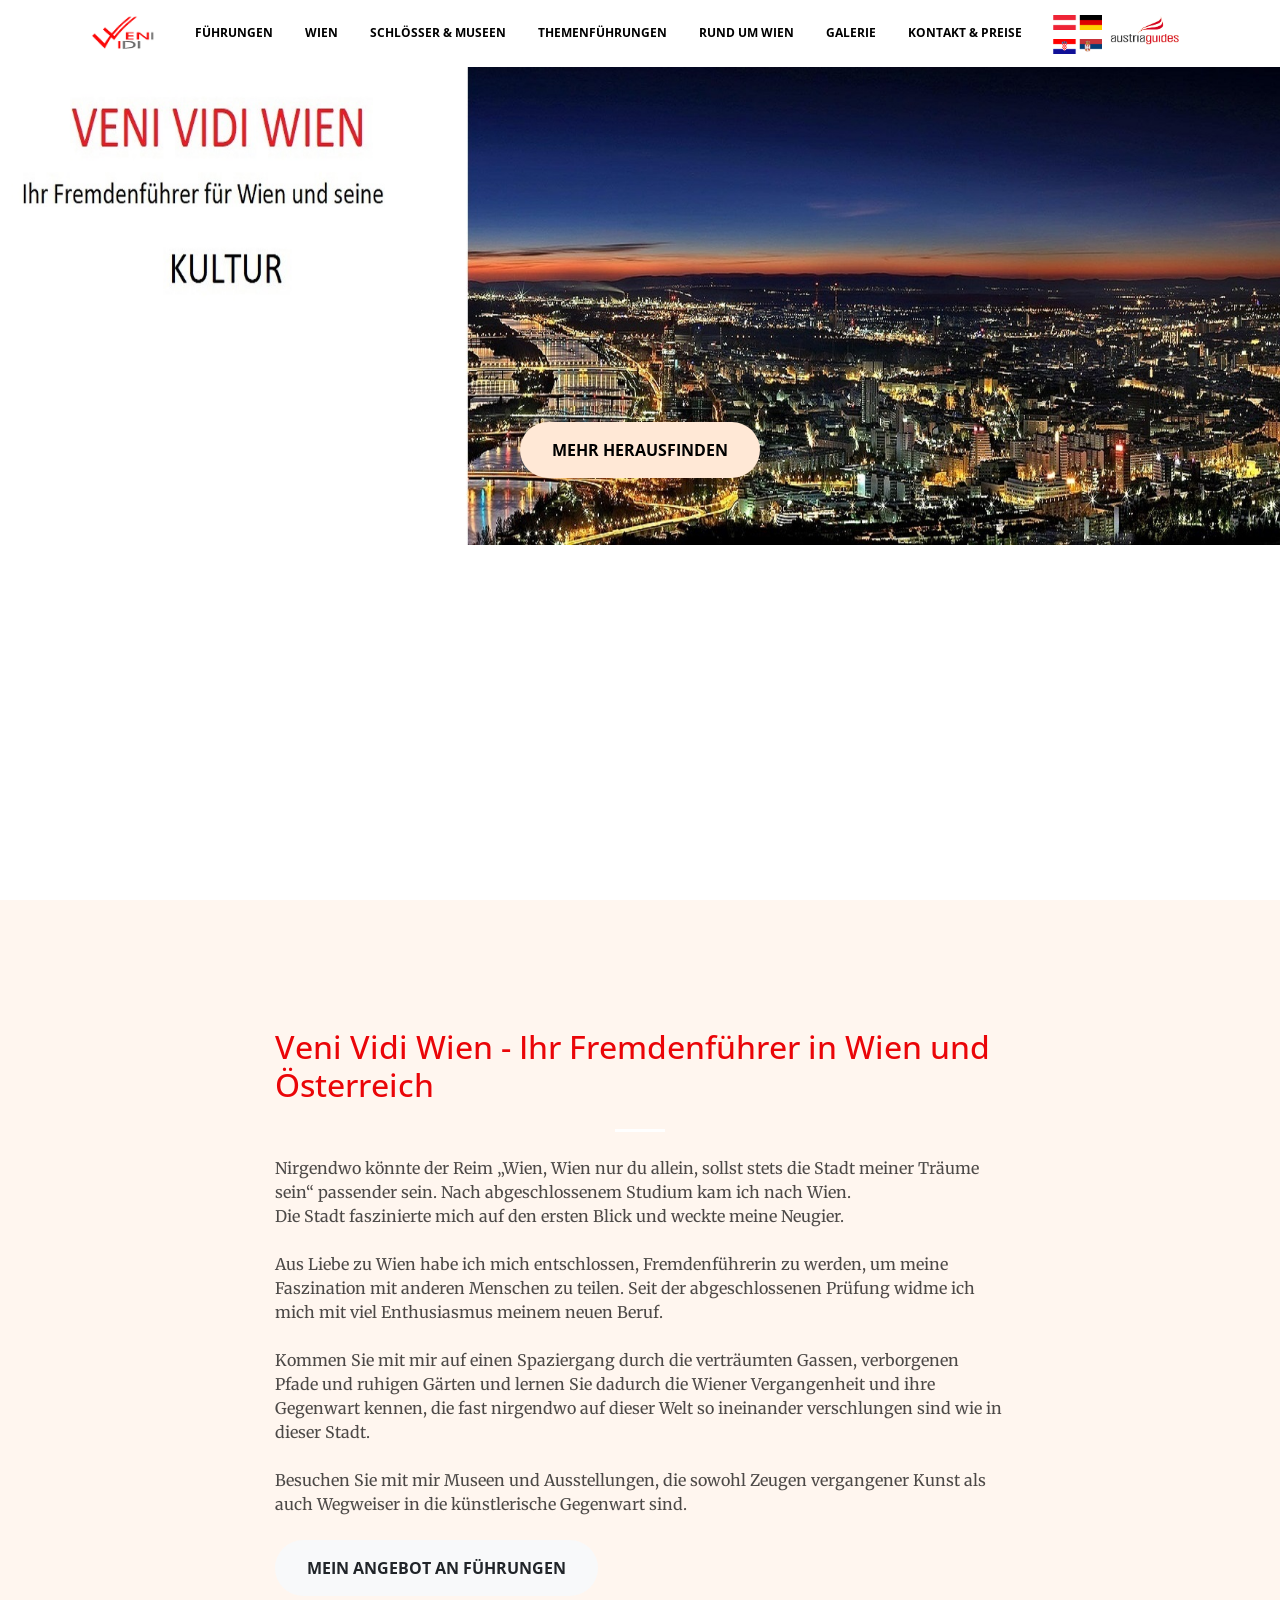
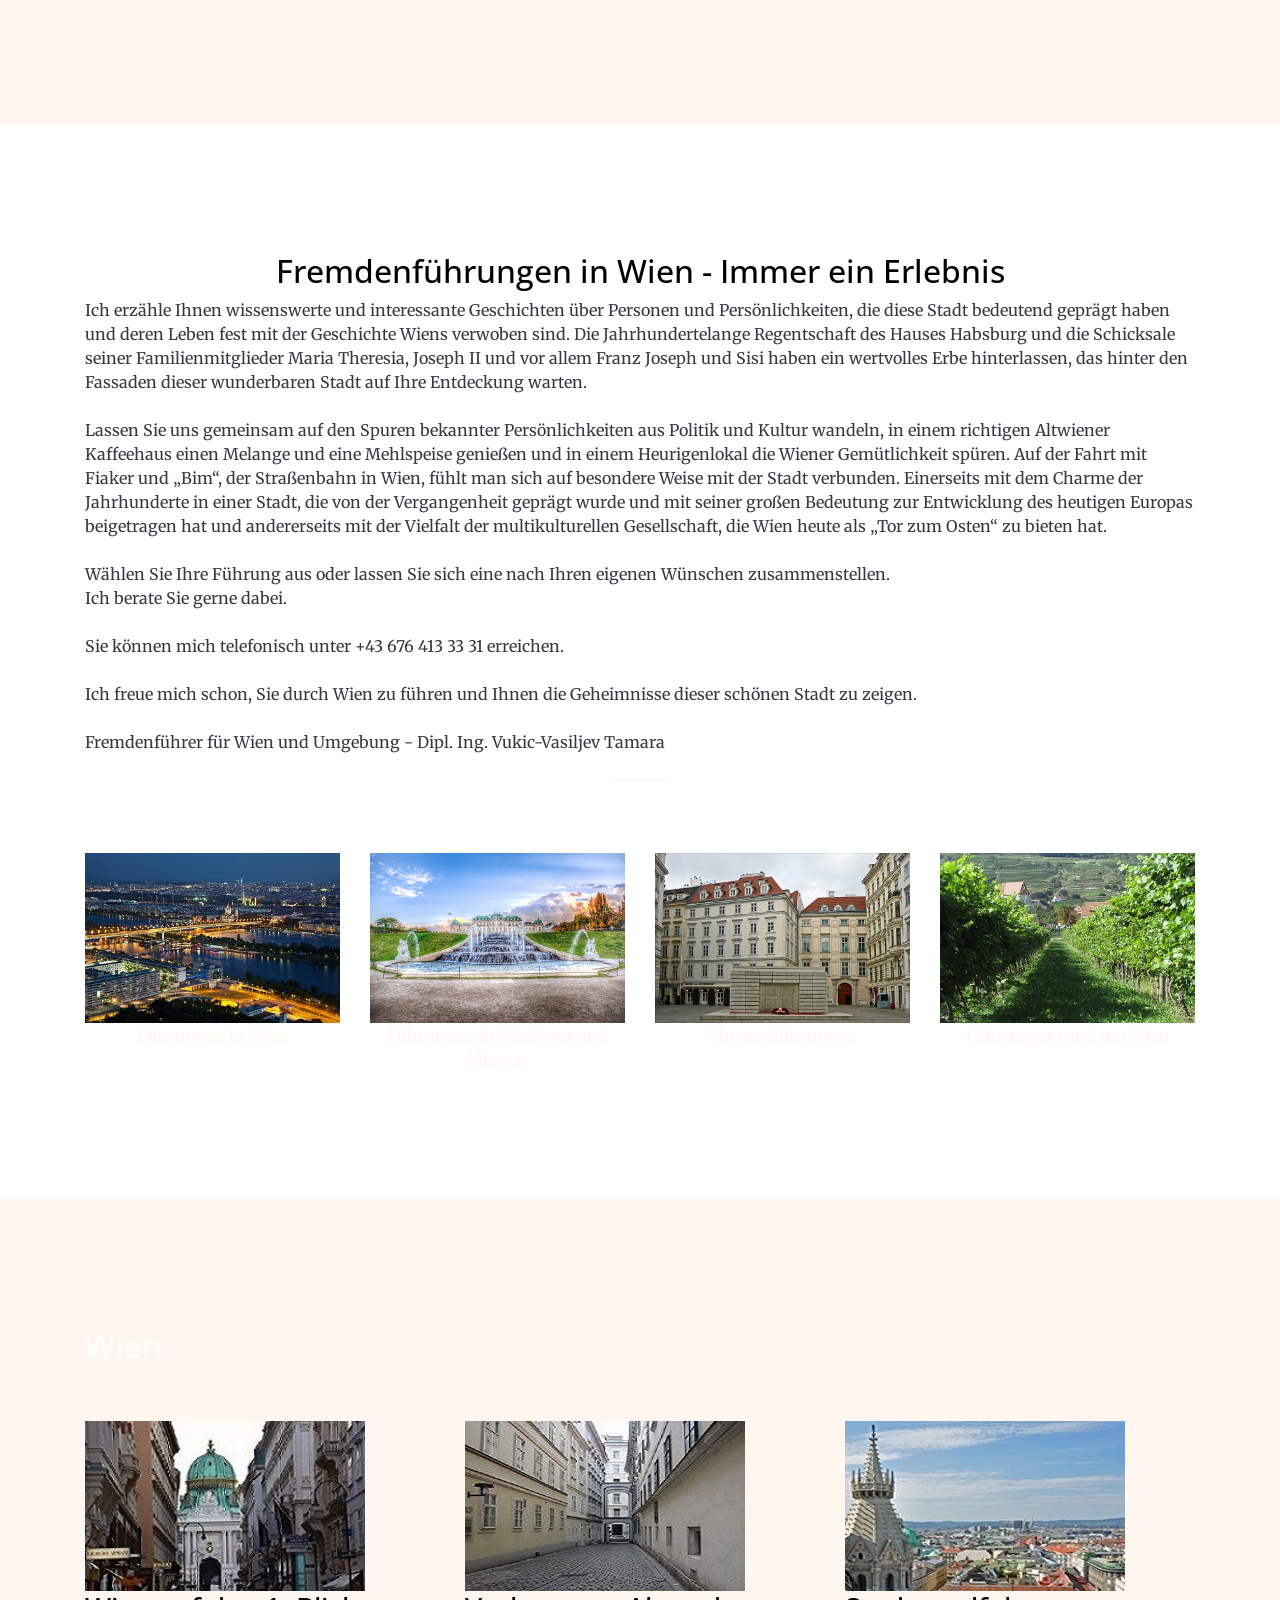
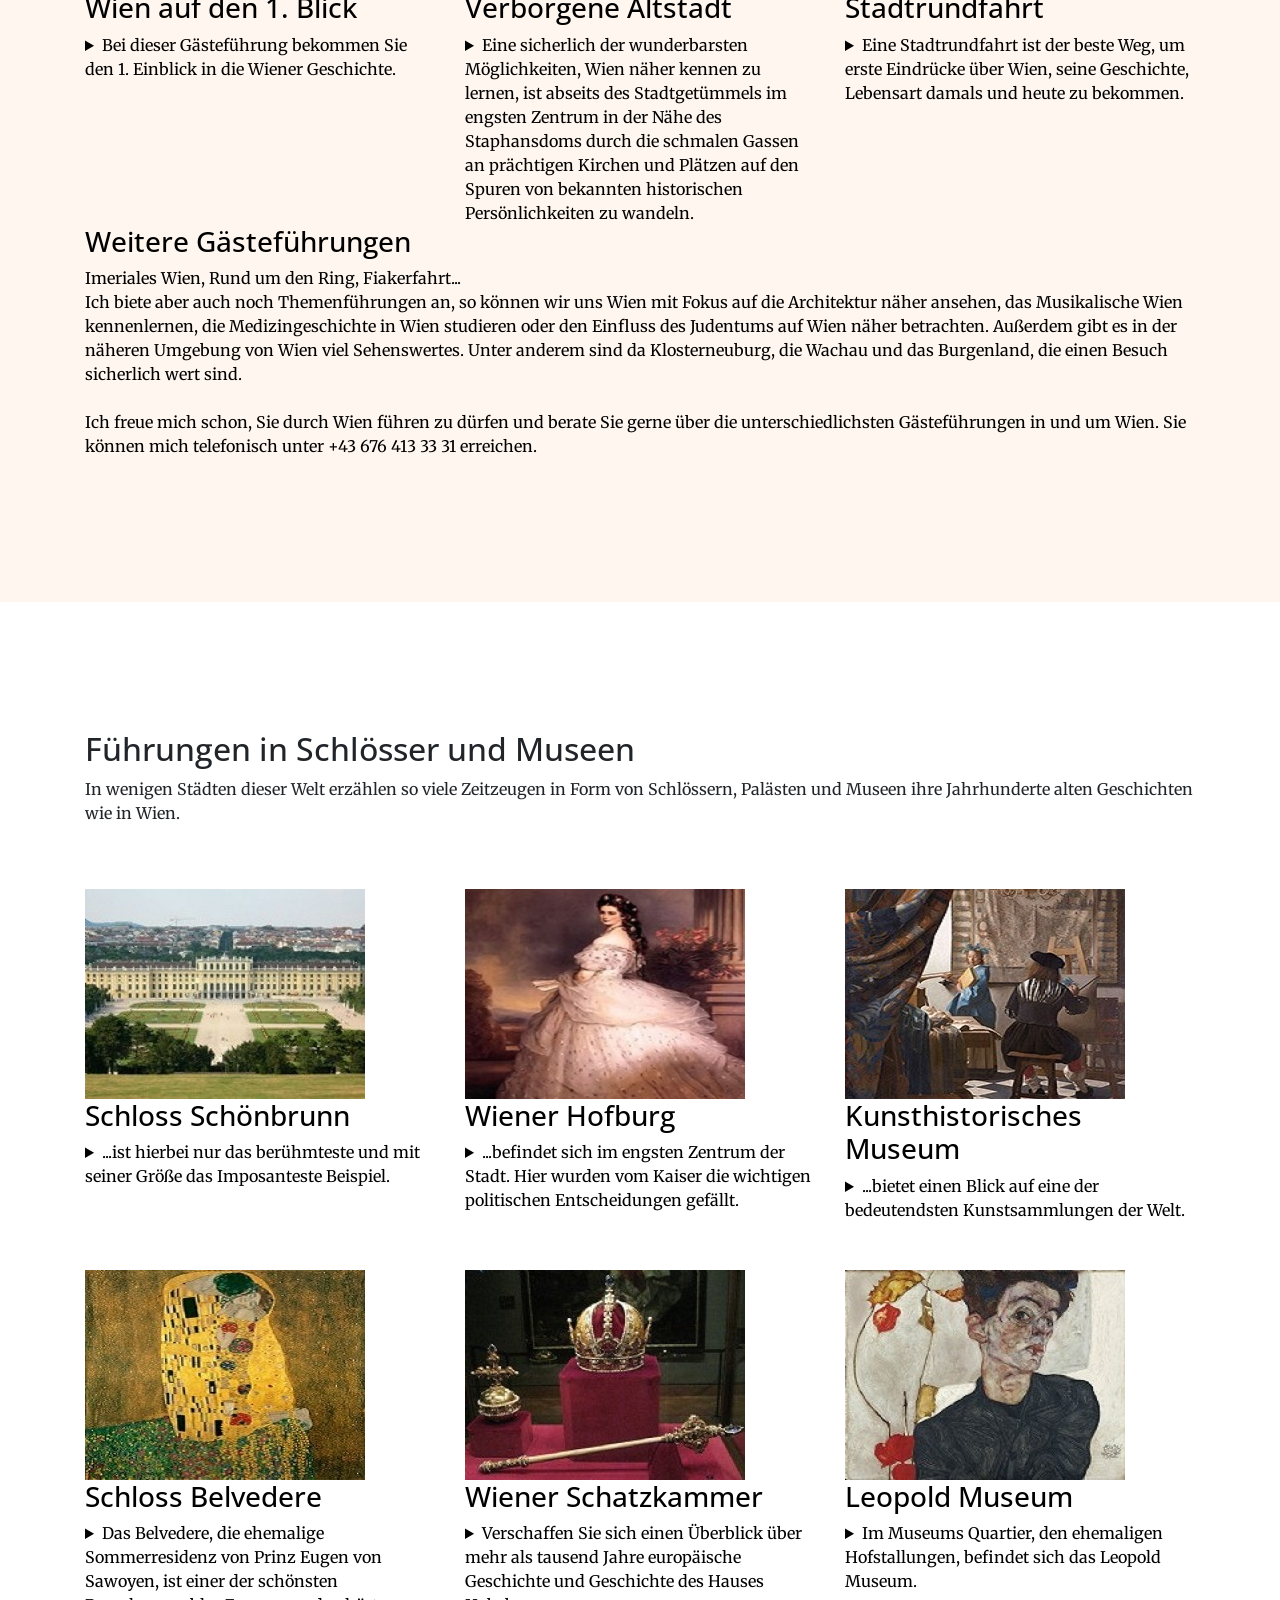
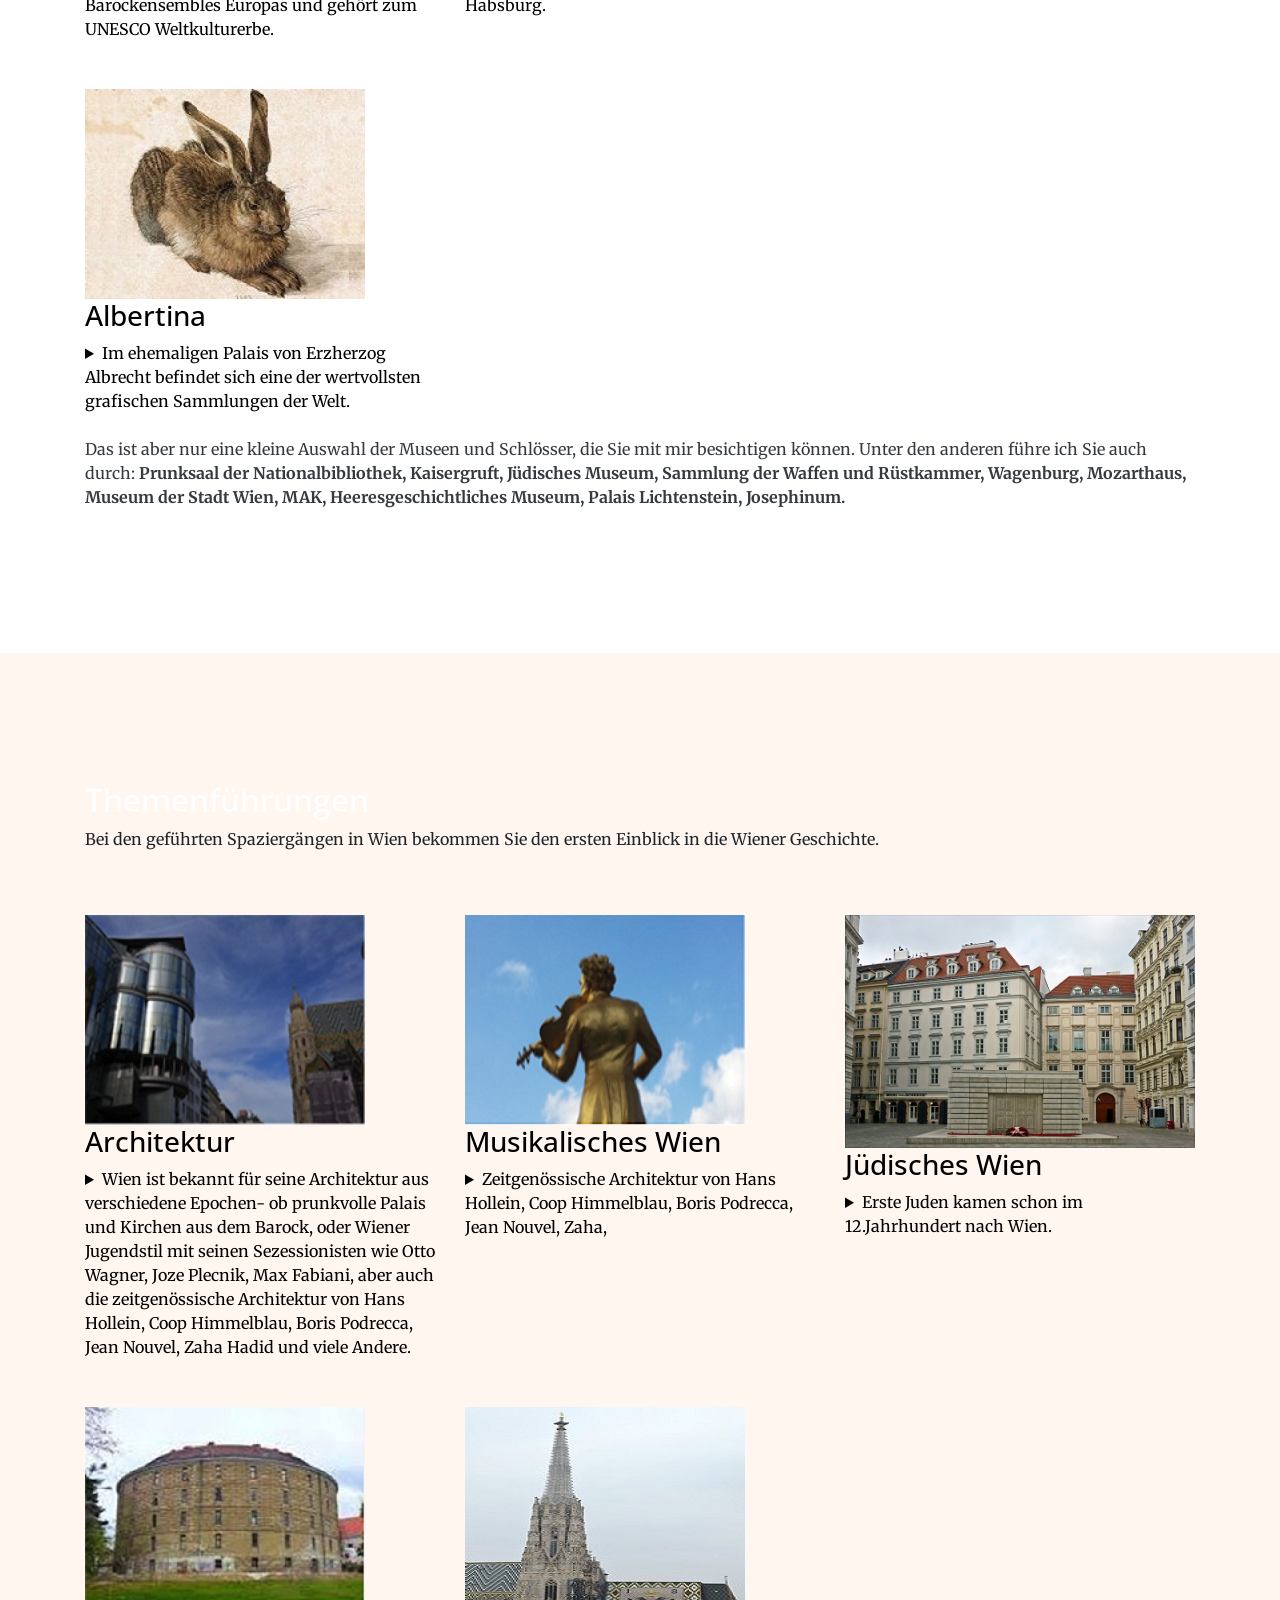
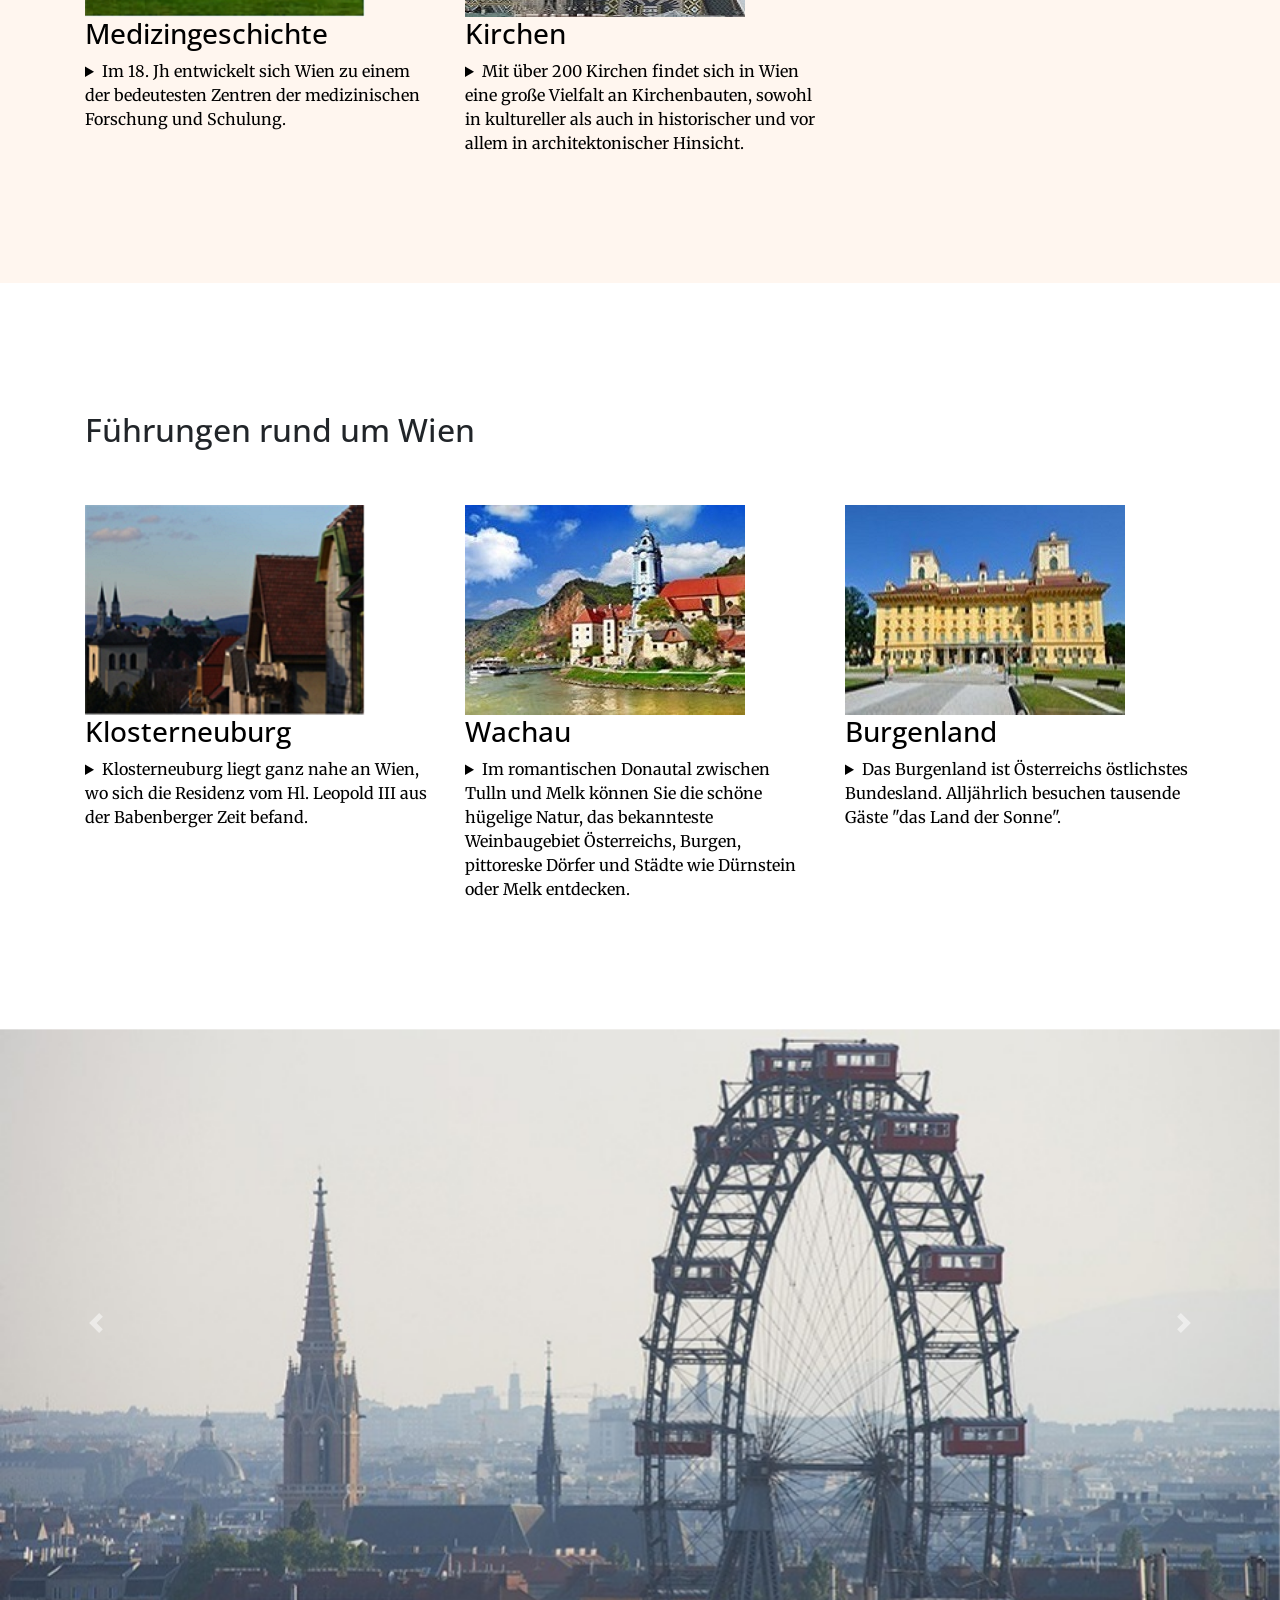
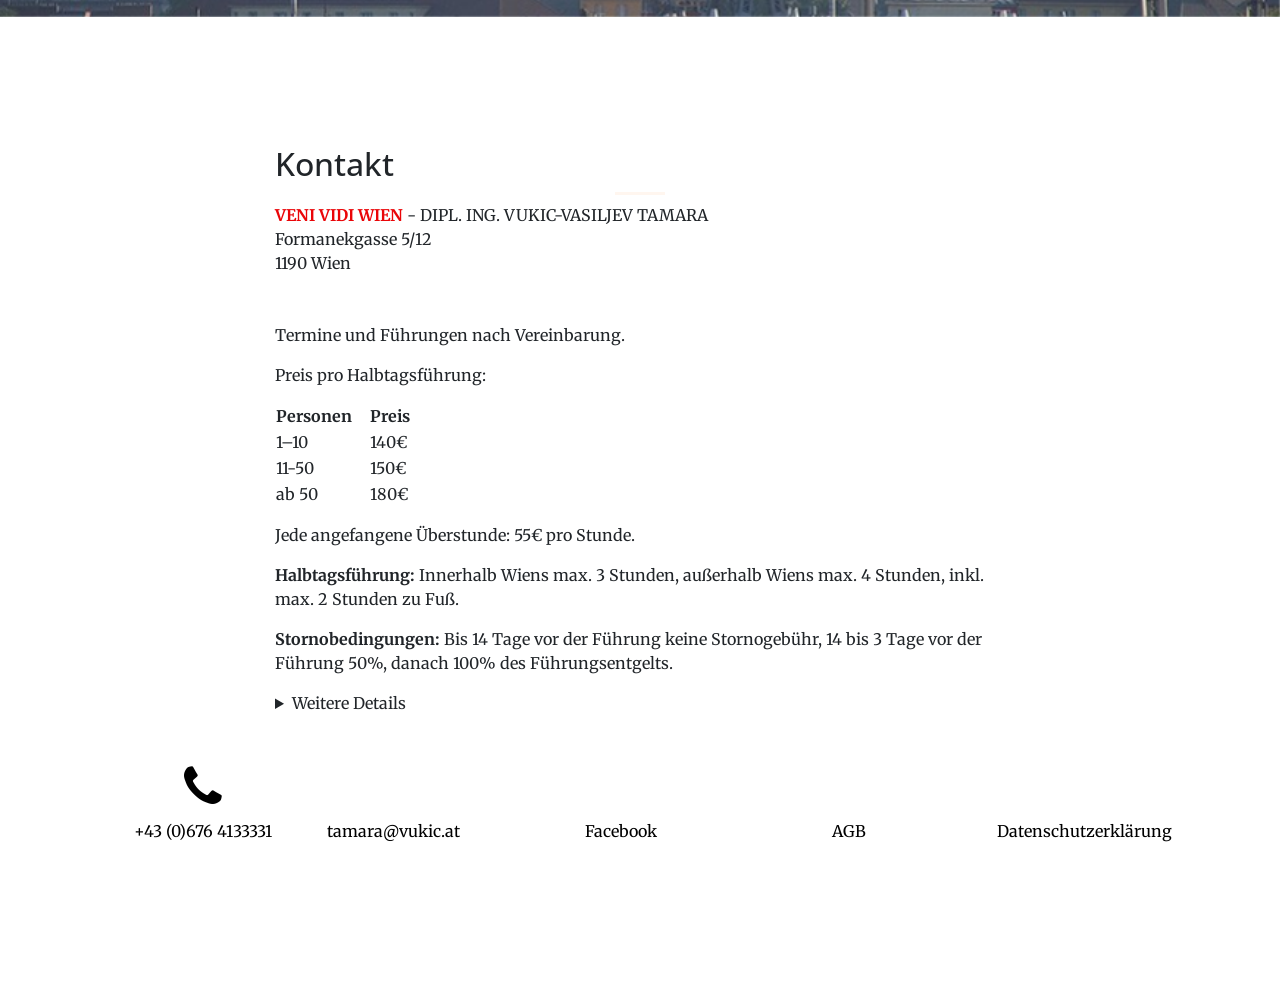
==== index.html @ 41e72a36 ":: CHANGE :: Contact minimized" ====
﻿<!DOCTYPE html>
<html lang="en">

  <head>

    <meta charset="utf-8">
    <meta name="viewport" content="width=device-width, initial-scale=1, shrink-to-fit=no">
    <meta name="description" content="">
    <meta name="author" content="">

    <title>Veni Vidi Wien - Fremdenf&uuml;hrer Wien</title>

    <!-- Bootstrap core CSS -->
    <link href="vendor/bootstrap/css/bootstrap.min.css" rel="stylesheet">

    <!-- Custom fonts for this template -->
    <link href="vendor/font-awesome/css/font-awesome.min.css" rel="stylesheet" type="text/css">
    <link href='https://fonts.googleapis.com/css?family=Open+Sans:300italic,400italic,600italic,700italic,800italic,400,300,600,700,800' rel='stylesheet' type='text/css'>
    <link href='https://fonts.googleapis.com/css?family=Merriweather:400,300,300italic,400italic,700,700italic,900,900italic' rel='stylesheet' type='text/css'>

    <!-- Plugin CSS -->
    <link href="vendor/magnific-popup/magnific-popup.css" rel="stylesheet">

    <!-- Custom styles for this template -->
    <link href="css/creative.min.css" rel="stylesheet">

  </head>

  <body id="page-top">

    <!-- Navigation -->
    <nav class="navbar navbar-expand-xl navbar-light fixed-top" id="mainNav">
        <div class="container">
            <a class="navbar-brand js-scroll-trigger" href="#page-top">
                <img src="img/logo.png" alt="STARTSEITE" height="40" />
            </a>
            <button class="navbar-toggler navbar-toggler-right" type="button" data-toggle="collapse" data-target="#navbarResponsive" aria-controls="navbarResponsive" aria-expanded="false" aria-label="Toggle navigation">
                <span class="navbar-toggler-icon"></span>
            </button>
            <div class="collapse navbar-collapse" id="navbarResponsive">
                <ul class="navbar-nav ml-auto">
                    <li class="nav-item">
                        <a class="nav-link js-scroll-trigger" href="#fuehrungen">Führungen</a>
                    </li>
                    <li class="nav-item">
                        <a class="nav-link js-scroll-trigger" href="#wien">Wien</a>
                    </li>
                    <li class="nav-item">
                        <a class="nav-link js-scroll-trigger" href="#schloesser-museen">Schl&ouml;sser &amp; Museen</a>
                    </li>
                    <li class="nav-item">
                        <a class="nav-link js-scroll-trigger" href="#themenfuehrungen">Themenf&uuml;hrungen</a>
                    </li>
                    <li class="nav-item">
                        <a class="nav-link js-scroll-trigger" href="#rund-um-wien">Rund um Wien</a>
                    </li>
                    <li class="nav-item">
                        <a class="nav-link js-scroll-trigger" href="#gallery">Galerie</a>
                    </li>
                    <li class="nav-item">
                        <a class="nav-link js-scroll-trigger" href="#contact">Kontakt &amp; Preise</a>
                    </li>
                    <li class="nav-item">
                        <a nav-link js-scroll-trigger href="#"><img src="img/de.png" alt="AT" height="15" /></a><br/>
                        <a nav-link js-scroll-trigger href="hr/"><img src="img/hr.png" alt="HR" height="15" /></a>
                    </li>
                </ul>
            </div>
            <a class="navbar-brand js-scroll-trigger" href="http://www.austriaguides.at/">
                <img src="img/logo-austriaguides.png" alt="austria guides" height="35" />
            </a>

        </div>
    </nav>
	<!-- text-white -->
    <header class="masthead text-center d-flex">
      <div class="container my-auto">
        <div class="row">
          <div class="col-lg-8 mx-auto"> 
            <a class="btn btn-primary btn-xl js-scroll-trigger" href="#about">Mehr herausfinden</a>
          </div>
        </div>
      </div>
    </header>

    <section class="bg-primary" id="about">
      <div class="container">
        <div class="row">
          <div class="col-lg-8 mx-auto text-normal">
            <h2 class="section-heading text-strong">Veni Vidi Wien - Ihr Fremdenführer in Wien und &Ouml;sterreich</h2>
            <hr class="light my-4">
            <p class="text-faded mb-4">Nirgendwo könnte der Reim „Wien, Wien nur du allein, sollst stets die Stadt meiner Träume sein“ passender sein. Nach abgeschlossenem Studium kam ich nach Wien.<br/>Die Stadt faszinierte mich auf den ersten Blick und weckte meine Neugier.</p>
            <p class="text-faded mb-4">Aus Liebe zu Wien habe ich mich entschlossen, Fremdenführerin zu werden, um meine Faszination mit anderen Menschen zu teilen. Seit der abgeschlossenen Prüfung  widme ich mich mit viel Enthusiasmus meinem neuen Beruf.</p>
            <p class="text-faded mb-4">Kommen Sie mit mir auf einen Spaziergang durch die verträumten Gassen, verborgenen Pfade und ruhigen Gärten und lernen Sie dadurch die Wiener Vergangenheit und ihre Gegenwart kennen, die fast nirgendwo auf dieser Welt so ineinander verschlungen sind wie in dieser Stadt. </p>
            <p class="text-faded mb-4">Besuchen Sie mit mir Museen und Ausstellungen, die sowohl Zeugen vergangener Kunst als auch Wegweiser in die künstlerische Gegenwart sind.</p>
            <a class="btn btn-light btn-xl js-scroll-trigger" href="#fuehrungen">Mein Angebot an F&uuml;hrungen</a>
          </div>
        </div>
      </div>
    </section>

    <section id="fuehrungen">
      <div class="container">
        <div class="row">
          <div class="col-lg-12 text-center">
            <h2 class="section-heading">Fremdenführungen in Wien - Immer ein Erlebnis</h2>
            <p class="text-faded mb-4 text-dark">Ich erzähle Ihnen wissenswerte und interessante Geschichten über Personen und Persönlichkeiten, die diese Stadt bedeutend geprägt haben und deren Leben fest mit der Geschichte Wiens verwoben sind.
Die Jahrhundertelange Regentschaft des Hauses Habsburg und die Schicksale seiner Familienmitglieder Maria Theresia, Joseph II und vor allem Franz Joseph und Sisi haben ein wertvolles Erbe hinterlassen, das hinter den Fassaden dieser wunderbaren Stadt auf Ihre Entdeckung warten.</p>

            <p class="text-faded mb-4 text-dark">Lassen Sie uns gemeinsam auf den Spuren bekannter Persönlichkeiten aus Politik und Kultur wandeln, in einem richtigen Altwiener Kaffeehaus einen Melange und eine Mehlspeise genießen und in einem Heurigenlokal die Wiener Gemütlichkeit spüren.
Auf der Fahrt mit Fiaker und „Bim“, der Straßenbahn in Wien, fühlt man sich auf besondere Weise mit der Stadt verbunden. Einerseits mit dem Charme der Jahrhunderte in einer Stadt, die von der Vergangenheit geprägt wurde und mit seiner großen Bedeutung zur Entwicklung des heutigen Europas beigetragen hat und andererseits mit der Vielfalt der multikulturellen Gesellschaft, die Wien heute als „Tor zum Osten“ zu bieten hat.</p>
            <p class="text-faded mb-4 text-dark">Wählen Sie Ihre Führung aus oder lassen Sie sich eine nach Ihren eigenen Wünschen zusammenstellen.<br/>Ich berate Sie gerne dabei.</p>

            <p class="text-faded mb-4 text-dark">Sie können mich telefonisch unter +43 676 413 33 31 erreichen.</p>
            <p class="text-faded mb-4 text-dark">Ich freue mich schon, Sie durch Wien zu führen und Ihnen die Geheimnisse dieser schönen Stadt zu zeigen.</p>
            <p class="text-faded mb-4 text-dark">Fremdenführer für Wien und Umgebung -  Dipl. Ing. Vukic-Vasiljev Tamara	
			</p>
            <hr class="my-4">
          </div>
        </div>
      </div>
      <div class="container">
        <div class="row">
          <div class="col-lg-3 col-sm-4 text-center">
            <div class="service-box mt-5 mx-auto">
               <a class="portfolio-box js-scroll-trigger" href="#wien">
              <img class="img-fluid" src="img/guides/wien.jpg" alt="">
              <div class="portfolio-box-caption">
                <div class="portfolio-box-caption-content">
                  <div class="project-category text-faded">
					Wien
                  </div>
                  <div class="project-name">
                  </div>
                </div>
              </div>
                    Führungen in Wien
            </a>
            </div>
          </div>
          <div class="col-lg-3 col-sm-4 text-center">
            <div class="service-box mt-5 mx-auto">
               <a class="portfolio-box js-scroll-trigger" href="#schloesser-museen">
              <img class="img-fluid" src="img/guides/schloesser.jpg" alt="">
              <div class="portfolio-box-caption">
                <div class="portfolio-box-caption-content">
                  <div class="project-category text-faded">
                  </div>
                  <div class="project-name">
                     Schl&ouml;sser und Museen
                  </div>
                </div>
              </div>
                    Führungen in Schl&ouml;sser und Museen
            </a>
            </div>
          </div>
          <div class="col-lg-3 col-sm-4 text-center">
            <div class="service-box mt-5 mx-auto">
               <a class="portfolio-box js-scroll-trigger" href="#themenfuehrungen">
              <img class="img-fluid" src="img/guides/themenfuehrungen.jpg" alt="">
              <div class="portfolio-box-caption">
                <div class="portfolio-box-caption-content">
                  <div class="project-category text-faded">
                  </div>
                  <div class="project-name">
                     Themenf&uuml;hrungen
                  </div>
                </div>
              </div>
                    Themenf&uuml;hrungen
            </a>
            </div>
          </div>
          <div class="col-lg-3 col-sm-4 text-center">
            <div class="service-box mt-5 mx-auto">
               <a class="portfolio-box js-scroll-trigger" href="#rund-um-wien">
              <img class="img-fluid" src="img/guides/rund_um_wien.jpg" alt="">
              <div class="portfolio-box-caption">
                <div class="portfolio-box-caption-content">
                  <div class="project-category text-faded">
                     Rund um Wien
                  </div>
                  <div class="project-name">
                  </div>
                </div>
              </div>
                    F&uuml;hrungen rund um Wien
            </a>
            </div>
          </div>
        </div>
      </div>
    </section>	
		
    <section class="bg-primary" id="wien">
      <div class="container">
            <h2 class="section-heading text-white">Wien</h2>
        <div class="row ">
          <div class="col-lg-3 col-lg-4 text-center">
              <div class="service-box mt-5 mx-auto image-left">
                  <img class="img-fluid" src="img/guides/wien/wien_erster_eindruck.jpg" alt="Wien">
                  <h3>Wien auf den 1. Blick</h3>
                  <details>
                      <summary>Bei dieser Gästeführung bekommen Sie den 1. Einblick in die Wiener Geschichte.</summary>
                      <p class="text-normal">
                          Wir starten bei der Wiener Staatsoper, vorbei am Hotel Sacher. Weiter zur Hofburg, ehemalige Kaiserresidenz, die über 600 Jahre ausgebaut wurde. An dem Ort hören Sie etwas über ehemalige und jetzige Bewohner. Auf dem Weg zum Graben spazieren wir entlang dem Kohlmarkt, eine Straße wo früher Hoflieferanten Ihre Geschäfte hatten und heute viele exklusive Weltmarken vertreten sind. Unseren Spaziegang beenden wir im Stadtzentrum vor der St. Stephans Kathedrale.
                      </p>
                      <p class="text-normal">
                          <b class="text-dark">Dauer:</b> 1,5-2 Stunden<br />
                          <b class="text-dark">Mögliche Besichtigungen:</b> Sisi Museum und Kaiserappartmants, Schatzkammer, Festsaal der Nationalbibliothek
                      </p>
                  </details>
              </div>
          </div>
          <div class="col-lg-3 col-lg-4 text-center">
              <div class="service-box mt-5 mx-auto image-left">
                  <img class="img-fluid" src="img/guides/wien/verborgene_altstadt.jpg" alt="Altstadt von Wien">
                  <h3>Verborgene Altstadt</h3>
                  <details>
                      <summary>Eine sicherlich der wunderbarsten Möglichkeiten, Wien näher kennen zu lernen, ist abseits des Stadtgetümmels im engsten Zentrum in der Nähe des Staphansdoms durch die schmalen Gassen an prächtigen Kirchen und Plätzen auf den Spuren von bekannten historischen Persönlichkeiten zu wandeln.</summary>
                      <p class="text-normal">
                          Unter anderem sehen wir in diesen zwei Stunden den Judenplatz, am Hof, den Hohen Markt, die Blutgasse, die alte Universität, den Franziskanerplatz und den Neuen Markt und noch vieles mehr.<br /><br />Eine sicherlich wunderbare Ergänzung zu diesem Spaziergang ist der Besuch im Mozarthaus.
                      <p>
                      <p class="text-white">
                          <b class="text-dark">Dauer:</b> 1,5-2 Stunden<br />
                          <b class="text-dark">Mögliche Besichtigungen: <a class="text-dark" href="http://www.mozarthausvienna.at/">Mozarthaus</a></b>
                      </p>
                </details>
              </div>
          </div>
          <div class="col-lg-3 col-lg-4 text-center">
            <div class="service-box mt-5 mx-auto image-left">
              <img class="img-fluid" src="img/guides/wien/stadtrundfahrt.jpg" alt="Stadtrundfahrt in Wien">
			  <h3>Stadtrundfahrt</h3>
			  
              <details>
                  <summary>Eine Stadtrundfahrt ist der beste Weg, um erste Eindrücke über Wien, seine Geschichte, Lebensart damals und heute zu bekommen.</summary>

                  <p class="text-normal">
                      Die Fahrt findet entlang dem Ring, einer prachtvollen historistischen Allee, vorbei an Staatsoper, Hofburg, Museen, Parlament und Rathaus statt. Auf dem Weg zum Schloss Belvedere, der Sommerresidenz von Prinz Eugen von Savoyen, sehen wir die Karlskirche, eine der schönsten Barockkirchen, sowie den Musikverein, wo die Wiener Philharmoniker jedes Jahr das Neujahrskonzert spielen. Weiter geht es über die „schöne blaue Donau“ zur UNO City, in den modernen Stadtteil, wo mehrere berühmte Architekten gewirkt haben. Dann geht es wieder zurück zum Prater, wo sich das Riesenrad emporhebt. Vom Kahlenberg aus kann man dann noch eine atemberaubende Aussicht über die Stadt und das Donautal genießen...
                  <p>
                  <p class="text-normal">
                      Zu dieser Rundfahrt kann man nach Wunsch noch weiteres hinzufügen, unter anderem <a class="text-dark" href="http://www.schoenbrunn.at/besucherinfo/tickets-touren.html">Schönbrunn</a>, <a class="text-dark" href="http://www.belvedere.at/de/kunstvermittlung/belvedere">Belvedere</a> oder Museen und andere Sehenswürdigkeiten, wie das <a class="text-dark" href="http://www.hundertwasser-haus.info/">Hundertwasserhaus</a>.
                  <p>
                  <p class="text-normal">
                      Ein geeignete Transportmittel kann ich gerne für Sie organisieren.
                  <p>
            </details>
            </div>
          </div>		  
        </div>		
	  <h3 class="text-normal">
			Weitere Gästeführungen
	  </h3>
	  <p class="text-normal">  
			Imeriales Wien, Rund um den Ring, Fiakerfahrt...</br>

			Ich biete aber auch noch Themenführungen an, so können wir uns Wien mit Fokus auf die Architektur näher ansehen, das Musikalische Wien kennenlernen, die Medizingeschichte in Wien studieren oder den Einfluss des Judentums auf Wien näher betrachten. Außerdem gibt es in der näheren Umgebung von Wien viel Sehenswertes. Unter anderem sind da Klosterneuburg, die Wachau und das Burgenland, die einen Besuch sicherlich wert sind.</br></br>

			Ich freue mich schon, Sie durch Wien führen zu dürfen und berate Sie gerne über die unterschiedlichsten Gästeführungen in und um Wien. Sie können mich telefonisch unter +43 676 413 33 31 erreichen.
	  </p>
      </div>
    </section>
		
    <section id="schloesser-museen">
      <div class="container">
		<h2 class="section-heading">Führungen in Schl&ouml;sser und Museen</h2>
		<p class="white">In wenigen Städten dieser Welt erzählen so viele Zeitzeugen in Form von Schlössern, Palästen und Museen ihre Jahrhunderte alten Geschichten wie in Wien.</p>
        <div class="row">
          <div class="col-lg-3 col-lg-4 text-center image-left">
              <div class="service-box mt-5 mx-auto image-left">
                  <img class="img-fluid" src="img/guides/schluesser_museen/schloss_schoenbrunn.jpg" alt="">
                  <h3>Schloss Sch&ouml;nbrunn</h3>

                  <details>
                      <summary>...ist hierbei nur das berühmteste und mit seiner Größe das Imposanteste Beispiel.</summary>

                      <p class="text-dark">
                          Die ganze Barocke Schlossanlage umfasst sowohl einen wunderschönen Schlosspark, mit seinem Bauten und Brunnen und einem Zoo, der zugleich auch der älteste Tiergarten der Welt ist. Bereits aus der Zeit von Maria Theresia stammen die Prunkräume im Schloss, die auf das Leben am Wienerhof mit all seinen Facetten hinweisen. Seit 1996 ist das Schloss Schönbrunn mit seinem Garten Teil des UNESCO Welterbes. Falls Sie sich für Grandtour, die ca. 60 min dauert, entscheiden, besichtigen Sie die Räumlichkeiten, in welchen Maria Theresia wie auch Franz Joseph mit Sisi ihren Sommer verbrachte. Die kürzeren Highlight Tour ( Schwerpunkt Maria Theresia) sowie die Imperiale Tour ( Schwerpunkt Franz Joseph und Sisi) dauern ca. 40 min.
                      </p>
                    </details>
              </div>
          </div>
          <div class="col-lg-3 col-lg-4 text-center">
              <div class="service-box mt-5 mx-auto image-left">
                  <img class="img-fluid" src="img/guides/schluesser_museen/hofburg.jpg" alt="">
                  <h3>Wiener Hofburg</h3>
                  <details>
                      <summary>...befindet sich im engsten Zentrum der Stadt. Hier wurden vom Kaiser die wichtigen politischen Entscheidungen gefällt.</summary>
                      <p class="text-dark">
                          Sie war über mehrere Jahrhunderte das Zentrum des Habsburgerreiches. Die Kaiserappartments sind heute noch originalgetreu ausgestattet. Wenn man diese Räumlichkeiten betritt, findet man sich inmitten des höfischen Zeremoniells wieder. Der Mythos Sisi ist allgegenwärtig und den Geschichten aus dem Leben von Franz Joseph und Sisi lauschend fragt man sich, was an der romantischen Darstellung ihres Lebens wahr ist. Im Sisi Museum kommt der Wahrheit etwas näher und in der Hoftafel Silberkammer kann man wunderbare Tischgedecke bestaunen.
                      </p>
                  </details>
              </div>
          </div>
          <div class="col-lg-3 col-lg-4 text-center">
            <div class="service-box mt-5 mx-auto image-left">
              <img class="img-fluid" src="img/guides/schluesser_museen/kunsthistorische_museum.jpg" alt="">
			  <h3>Kunsthistorisches Museum</h3>
              <details>
                  <summary>...bietet einen Blick auf eine der bedeutendsten Kunstsammlungen der Welt.</summary>

                  <p class="text-dark">
                      Es wurde für die Kaiserliche Sammlung gebaut und heute beherbergt es Werke der vielen berühmten Künstler Europas. Namen wie Tizian, Rubens, Dürer, Rembrandt, Velasquez, Caravaggio, Vermeer und Pieter Bruegel locken den Kunstliebhaber in diese heiligen Hallen der Kunstgeschichte, die bereits beim Eingang mit der imposanten Architektur überwältigen. Ob Gemäldegalerie, Kunstkammer, Antikensammlung, Münzkabinett oder die Ägyptisch-Orientale Sammlung, das Kunsthistorische Museum in Wien ist für jeden Gast ein Muss.
                  </p>
            </details>
            </div>
          </div>	
          <div class="col-lg-3 col-lg-4 text-center">
            <div class="service-box mt-5 mx-auto image-left">
              <img class="img-fluid" src="img/guides/schluesser_museen/schloss_belvedere.jpg" alt="">
			  <h3>Schloss Belvedere</h3>
              <details>
                  <summary>Das Belvedere, die ehemalige Sommerresidenz von Prinz Eugen von Sawoyen, ist einer der schönsten Barockensembles Europas und gehört zum UNESCO Weltkulturerbe.</summary>
                  <p class="text-dark">
                      Das Obere Belvedere beherbergt die bedeutendste Sammlung österreichischer Kunst, die vom Mittelalter bis zur Gegenwart reicht. Das Herzstück der Sammlung ist die weltweit größte Gustav Klimt-Gemäldesammlung. Die Sammling „Kunst um 1900“ beinhaltet auch Meisterwerke von Schiele und Kokoschka. Prominente Werke des französischen Impressionismus sowie die wichtigste Sammlung des Wiener Biedermeier gehören ebenfalls zu den Highlights des Museums.
                  </p>
              </details>
            </div>
          </div>	
          <div class="col-lg-3 col-lg-4 text-center">
            <div class="service-box mt-5 mx-auto image-left">
              <img class="img-fluid" src="img/guides/schluesser_museen/wiener_schatzkammer.jpg" alt="">
			  <h3>Wiener Schatzkammer</h3>
              <details>
                  <summary>Verschaffen Sie sich einen Überblick über mehr als tausend Jahre europäische Geschichte und Geschichte des Hauses Habsburg.</summary>
                  <p class="text-dark">
                       Ales eine der bedeutesten Schatzkammern überhaupt besteht sie aus weltlichen und geistlichen Schatzkammern. Die Weltliche Schatzkammer beherbergt neben den mittelalterlichen Reichsinsignien und Reichskrone des Hl. Römischen Reiches und der Östereichischen Kaiserkrone, Burgunderschatz und den Schatz des Ordens von Goldenen Vlies. Wertvolle Juwelen und darunter einer der größten Smaragde der Welt bezeugen die ehemalige Macht der Habsburger.<br /><br />

                      Die Geistliche Schatzkammer bietet einen faszinierenden Rundgang durch die Kunst-, Frömmigkeits- und Religionsgeschichte.
                  </p>
              </details>
            </div>
          </div>	
          <div class="col-lg-3 col-lg-4 text-center">
            <div class="service-box mt-5 mx-auto image-left">
              <img class="img-fluid" src="img/guides/schluesser_museen/leopold_museum.jpg" alt="">
			  <h3>Leopold Museum</h3>
              <details>
                  <summary>Im Museums Quartier, den ehemaligen Hofstallungen, befindet sich das Leopold Museum.</summary>
                  <p class="text-dark">
                      Mit über 5000 Exponaten aus 50 jähriger Sammeltätigkeit von Dr. Rudolf Leopold und seiner Gattin ist dieses Haus für Liebhaber der Kunst um die Jahrhundertwende empfehlenswert. Neben der größten Egon Schiele Sammlung beherbergt das Museum Spitzenwerke der Malerei von Gustav Klimt, Oskar Kokoschka, Richard Getsel,den österreichichen Malern der Zwischenkriegszeit sowie Gegenstände der Wiener Werkstätte.
                  </p>
              </details>
            </div>
          </div>		
          <div class="col-lg-3 col-lg-4 text-center">
            <div class="service-box mt-5 mx-auto image-left">
              <img class="img-fluid" src="img/guides/schluesser_museen/albertina.jpg" alt="">
			  <h3>Albertina</h3>
              <details>
                  <summary>Im ehemaligen Palais von Erzherzog Albrecht befindet sich eine der wertvollsten grafischen Sammlungen der Welt.</summary>
                  <p class="text-dark">
                      Aus der Sammlung von Über 50000 Zeichnungen und 900000 Druckgrafiken werden die wechselnden Ausstellungen mit verschiedenen Schwerpunkten mehrmals im Jahr neu ausgestellt.<br /><br />
                      Neben der grafischen Sammlung beheimatet die Albertina die "Sammlung Batliner" mit den Meisterwerken der Moderne vom französischen Impressionismus bis in die jüngste Gegenwart.
                  </p>
              </details>
            </div>
          </div>		  
        </div>
	  <p class="text-dark">  
			<br/>Das ist aber nur eine kleine Auswahl der Museen und Schlösser, die Sie mit mir besichtigen können. Unter den anderen führe ich Sie auch durch: <b>Prunksaal der Nationalbibliothek, Kaisergruft, Jüdisches Museum, Sammlung der Waffen und Rüstkammer, Wagenburg, Mozarthaus, Museum der Stadt Wien, MAK, Heeresgeschichtliches Museum, Palais Lichtenstein, Josephinum.</b>
	  </p>
      </div>
    </section>
	
    <section class="bg-primary" id="themenfuehrungen">
      <div class="container">
		<h2 class="section-heading text-white">Themenführungen</h2>
		<p class="white">Bei den geführten Spaziergängen in Wien bekommen Sie den ersten Einblick in die Wiener Geschichte.</p>
        <div class="row">
          <div class="col-md-3 col-lg-4 text-center">
            <div class="service-box mt-5 mx-auto image-left">
              <img class="img-fluid" src="img/guides/themenfuehrungen/architektur.png" alt="">
			  <h3>Architektur</h3>
              <details>
                  <summary>Wien ist bekannt für seine Architektur aus verschiedene Epochen- ob prunkvolle Palais und Kirchen aus dem Barock, oder Wiener Jugendstil mit seinen Sezessionisten wie Otto Wagner, Joze Plecnik, Max Fabiani, aber auch die zeitgenössische Architektur von Hans Hollein, Coop Himmelblau, Boris Podrecca, Jean Nouvel, Zaha Hadid und viele Andere.</summary>
                  <p class="text-normal">
                      Oder die Rote Wien Architektur des 20. Jahrhunderts - sagen Sie mir einfach Bescheid, ich stelle eine Führung nach Ihren Interessen zusammen.
                  </p>
              </details>
            </div>
          </div>
          <div class="col-md-3 col-lg-4 text-center">
              <div class="service-box mt-5 mx-auto image-left">
                  <img class="img-fluid" src="img/guides/themenfuehrungen/musikalisches_wien.png" alt="">
                  <h3>Musikalisches Wien</h3>
                  <details>
                      <summary>Zeitgenössische Architektur von Hans Hollein, Coop Himmelblau, Boris Podrecca, Jean Nouvel, Zaha, </summary>
                      <p class="text-normal">
                           Wolfgang Amadeus Mozart, Ludwig von Beethoven,  Josef  Hayden, Familie Strauß, Gustav Mahler, Franz Schubert. Dies sind nur manche Musiker, die in Wien lebten und weltbekannt Stücke hier geschrieben haben.
                      </p>
                  </details>
              </div>
          </div>
          <div class="col-md-3 col-lg-4 text-center">
              <div class="service-box mt-5 mx-auto image-left">
                  <img class="img-fluid" src="img/guides/themenfuehrungen.jpg" alt="">
                  <h3>J&uuml;disches Wien</h3>
                  <details>
                      <summary>Erste Juden kamen schon im 12.Jahrhundert nach Wien.</summary>
                      <p class="text-normal">
                          Unter anderem auch bekannte jüdische Familien wie Rothschild oder Arnstein. Ohne jüdischen Künstler, Wissenschaftler und Industrielle wäre Wien viel ärmer gewesen. Jüdische Gemeinschaft hat die Geschichte Wiens stark geprägt und erzählt von Vertreibung und Wiederaufbau.
                      </p>
                  </details>
              </div>
          </div>
          <div class="col-md-3 col-lg-4 text-center">
              <div class="service-box mt-5 mx-auto image-left">
                  <img class="img-fluid" src="img/guides/themenfuehrungen/medizingeschichte.png" alt="">
                  <h3>Medizingeschichte</h3>
                  <details>
                      <summary>Im 18. Jh entwickelt sich Wien zu einem der bedeutesten Zentren der medizinischen Forschung und Schulung.</summary>
                      <p class="text-normal">
                           Joseph II hat im Jahr 1784. das modernste Krankenhaus Europas erbauen lassen. Allgemeines Krankenhaus wird das Zentrum österreichischer Medizin. Vertreter der ersten und zweiter Wiener Schule haben mit Ihren Erkenntnissen maßgeblich zur Entwicklung der heutigen Medizin beigetragen. Österreich ist stolz auf mehrere Nobelpreisträger für Medizin.
                      </p>
                  </details>
              </div>
          </div>
          <div class="col-md-3 col-lg-4 text-center">
              <div class="service-box mt-5 mx-auto image-left">
                  <img class="img-fluid" src="img/guides/themenfuehrungen/kirchen.jpg" alt="">
                  <h3>Kirchen</h3>
                  <details>
                      <summary>Mit über 200 Kirchen findet sich in Wien eine große Vielfalt an Kirchenbauten, sowohl in kultureller als auch in historischer und vor allem in architektonischer Hinsicht.</summary>
                      <p class="text-normal">
                          Die ältesten und somit bedeutendsten Kirchen befinden sich größtenteils in der Innenstadt und den angrenzenden Bezirken.  Aus sämtlichen Epochen findet man hier genügend Beispiele: Aus der Romanik gefolgt von Gotik, Renaissance, Barock, Klassizismus, Historismus und Jugendstil bis hin zu postmoderner Sakralarchitektur.
                      </p>
                  </details>
              </div>
          </div>
		  
        </div>
      </div>
    </section>
	
    <section id="rund-um-wien">
      <div class="container">
            <h2 class="section-heading">F&uuml;hrungen rund um Wien</h2>
        <div class="row">
          <div class="col-lg-3 col-lg-4 text-center">
              <div class="service-box mt-5 mx-auto image-left">
                  <img class="img-fluid" src="img/guides/rund_um_wien/klosterneuburg.png" alt="">
                  <h3>Klosterneuburg</h3>
                  <details>
                      <summary>Klosterneuburg liegt ganz nahe an Wien, wo sich die Residenz vom Hl. Leopold III aus der Babenberger Zeit befand.</summary>
                      <p class="text-dark">
                          Das 900 Jahre alte Stift der Augustiner Chorherren ist ein Zenrum des Glaubens, der Kultur und des Genusses. <br />Als Ergebnis ihrer 900 Jahre währenden Forscher- und Sammlertätigkeit beherbergt das Stift heute eine Reihe bedeutender Kunstwerke, vom weltberühmten Verduner Altar aus dem Mittelalter über prachtvolle Werke des Barock bis hin zu moderner Malerei.<br />Seit seiner Gründung im Jahr 1114 betreibt das Stift Klosterneuburg Weinbau und ist damit das älteste Weingut Österreichs. Mit einer Rebfläche von 108 Hektar zählt es zu den größten und renommiertesten Weingütern des Landes.<br /><br />Klosterneuburg ist auch mit den öffentlichen Verkehrsmitteln gut erreichbar.
                      </p>
                  </details>
              </div>
          </div>
          <div class="col-lg-3 col-lg-4 text-center">
              <div class="service-box mt-5 mx-auto image-left">
                  <img class="img-fluid" src="img/guides/rund_um_wien/wachau.jpg" alt="">
                  <h3>Wachau</h3>
                  <details>
                      <summary>Im romantischen Donautal zwischen Tulln und Melk können Sie die schöne hügelige Natur, das bekannteste Weinbaugebiet Österreichs, Burgen, pittoreske Dörfer und Städte wie Dürnstein oder Melk entdecken.</summary>
                      <p class="text-dark">
                           Ich biete Ihnen Touren wie eine barocke Stiftbesichtigung durch das Weltkulturerbe und ein kulturelles kulinarische Angebot in der Wachau. Eine Tour durch die Wachau ist auch per Schiffsfahrt möglich.
                      </p>
                  </details>
              </div>
          </div>
          <div class="col-lg-3 col-lg-4 text-center">
              <div class="service-box mt-5 mx-auto image-left">
                  <img class="img-fluid" src="img/guides/rund_um_wien/burgenland.jpg" alt="">
                  <h3>Burgenland</h3>
                  <details>
                      <summary>Das Burgenland ist Österreichs östlichstes Bundesland. Alljährlich besuchen tausende Gäste "das Land der Sonne". </summary>
                      <p class="text-dark"><p class="text-dark">
                          Das Burgenland zeichnet sich besonders durch sein reichhaltiges Angebot in den Bereichen Kultur, Natur und Wein aus.  Erkunden Sie die einzigartige Fauna und Flora des UNESCO Weltkulturerbes Nationalpark Neusiedler See/Seewinkel. Schloss Esterházy in Eisenstadt ist eines der schönsten Barockschlösser Österreichs und gibt einen beeindruckenden Einblick in das ehemals glanzvolle Leben am Hofe der Fürsten Esterházy.<br />Auch heute noch steht das Schloss im Mittelpunkt des kulturellen Geschehens und wird immer wieder zum malerischen Schauplatz von Festen und gesellschaftlichen Ereignissen.
                      </p>
                  </details>
              </div>
          </div>
		  
        </div>
      </div>
    </section>
	
    <section class="p-0" id="gallery">
		<div class="container-fluid p-0">
			<div id="carouselExampleControls" class="carousel slide" data-ride="carousel">
			  <div class="carousel-inner">
				<div class="carousel-item active">
				  <img class="d-block w-100" src="img/galery/2.jpg" alt="Riesenrad">
				</div>
				<div class="carousel-item">
				  <img class="d-block w-100" src="img/galery/3.jpg" alt="Reiterstatue">
				</div>
				<div class="carousel-item">
				  <img class="d-block w-100" src="img/galery/4.jpg" alt="Ubahnstation Karlsplatz">
				</div>
				<div class="carousel-item">
				  <img class="d-block w-100" src="img/galery/5.jpg" alt="Fiaker in Wien">
				</div>
				<div class="carousel-item">
				  <img class="d-block w-100" src="img/galery/6.jpg" alt="Karlskirche">
				</div>
				<div class="carousel-item">
				  <img class="d-block w-100" src="img/galery/7.jpg" alt="K&aml;rntnerstrasse">
				</div>
				<div class="carousel-item">
				  <img class="d-block w-100" src="img/galery/8.jpg" alt="">
				</div>
				<div class="carousel-item">
				  <img class="d-block w-100" src="img/galery/9.jpg" alt="Haas-Haus">
				</div>
				<div class="carousel-item">
				  <img class="d-block w-100" src="img/galery/10.jpg" alt="">
				</div>
				<div class="carousel-item">
				  <img class="d-block w-100" src="img/galery/11.jpg" alt="Stephansdom">
				</div>
				<div class="carousel-item">
				  <img class="d-block w-100" src="img/galery/12.jpg" alt="Sezession">
				</div>
				<div class="carousel-item">
				  <img class="d-block w-100" src="img/galery/13.jpg" alt="Sch&ouml;nbrunn">
				</div>
			  </div>
			  <a class="carousel-control-prev" href="#carouselExampleControls" role="button" data-slide="prev">
				<span class="carousel-control-prev-icon" aria-hidden="true"></span>
				<span class="sr-only">Previous</span>
			  </a>
			  <a class="carousel-control-next" href="#carouselExampleControls" role="button" data-slide="next">
				<span class="carousel-control-next-icon" aria-hidden="true"></span>
				<span class="sr-only">Next</span>
			  </a>
			</div>
		</div>
	</section>

		<!--
    <section class="p-0" id="gallery">
      <div class="container-fluid p-0">
        <div class="row no-gutters popup-gallery">
          <div class="col-lg-4 col-sm-6">
            <a class="portfolio-box" href="img/portfolio/fullsize/1.jpg">
              <img class="img-fluid" src="img/portfolio/thumbnails/1.jpg" alt="">
              <div class="portfolio-box-caption">
                <div class="portfolio-box-caption-content">
                  <div class="project-category text-faded">
                    Category
                  </div>
                  <div class="project-name">
                    Project Name
                  </div>
                </div>
              </div>
            </a>
          </div>
          <div class="col-lg-4 col-sm-6">
            <a class="portfolio-box" href="img/portfolio/fullsize/2.jpg">
              <img class="img-fluid" src="img/portfolio/thumbnails/2.jpg" alt="">
              <div class="portfolio-box-caption">
                <div class="portfolio-box-caption-content">
                  <div class="project-category text-faded">
                    Category
                  </div>
                  <div class="project-name">
                    Project Name
                  </div>
                </div>
              </div>
            </a>
          </div>
          <div class="col-lg-4 col-sm-6">
            <a class="portfolio-box" href="img/portfolio/fullsize/3.jpg">
              <img class="img-fluid" src="img/portfolio/thumbnails/3.jpg" alt="">
              <div class="portfolio-box-caption">
                <div class="portfolio-box-caption-content">
                  <div class="project-category text-faded">
                    Category
                  </div>
                  <div class="project-name">
                    Project Name
                  </div>
                </div>
              </div>
            </a>
          </div>
          <div class="col-lg-4 col-sm-6">
            <a class="portfolio-box" href="img/portfolio/fullsize/4.jpg">
              <img class="img-fluid" src="img/portfolio/thumbnails/4.jpg" alt="">
              <div class="portfolio-box-caption">
                <div class="portfolio-box-caption-content">
                  <div class="project-category text-faded">
                    Category
                  </div>
                  <div class="project-name">
                    Project Name
                  </div>
                </div>
              </div>
            </a>
          </div>
          <div class="col-lg-4 col-sm-6">
            <a class="portfolio-box" href="img/portfolio/fullsize/5.jpg">
              <img class="img-fluid" src="img/portfolio/thumbnails/5.jpg" alt="">
              <div class="portfolio-box-caption">
                <div class="portfolio-box-caption-content">
                  <div class="project-category text-faded">
                    Category
                  </div>
                  <div class="project-name">
                    Project Name
                  </div>
                </div>
              </div>
            </a>
          </div>
          <div class="col-lg-4 col-sm-6">
            <a class="portfolio-box" href="img/portfolio/fullsize/6.jpg">
              <img class="img-fluid" src="img/portfolio/thumbnails/6.jpg" alt="">
              <div class="portfolio-box-caption">
                <div class="portfolio-box-caption-content">
                  <div class="project-category text-faded">
                    Category
                  </div>
                  <div class="project-name">
                    Project Name
                  </div>
                </div>
              </div>
            </a>
          </div>
        </div>
      </div>
    </section>
	-->

		<!--
    <section class="bg-dark text-white">
      <div class="container text-center">
        <h2 class="mb-4">Free Download at Start Bootstrap!</h2>
        <a class="btn btn-light btn-xl sr-button" href="http://startbootstrap.com/template-overviews/creative/">Download Now!</a>
      </div>
    </section>-->

    <section id="contact">
      <div class="container">
        <div class="row">
            <div class="col-lg-8 mx-auto text-left">
                <h2 class="section-heading">Kontakt</h2>
                <hr class="my-2">
                <p class="mb-5"><b class="text-strong">VENI VIDI WIEN</b> - DIPL. ING. VUKIC-VASILJEV TAMARA<br />Formanekgasse 5/12<br />1190 Wien</br></p>
                <p>Termine und Führungen nach Vereinbarung.</p>

                <p>Preis pro Halbtagsführung:</p>

                <p>
                    <table>
                        <trd>
                            <th>Personen&nbsp;&nbsp;&nbsp;&nbsp;</th>
                            <th>Preis</th>
                            </tr>
                            <tr>
                                <td>1–10</td>
                                <td>140€</td>
                            </tr>
                            <tr>
                                <td>11-50</td>
                                <td>150€</td>
                            </tr>
                            <tr>
                                <td>ab 50</td>
                                <td>180€</td>
                            </tr>
                    </table>
                </p>
                <p>Jede angefangene Überstunde: 55€ pro Stunde.</p>

                <p><b>Halbtagsführung:</b> Innerhalb Wiens max. 3 Stunden, außerhalb Wiens max. 4 Stunden, inkl. max. 2 Stunden zu Fuß.</p>

                <p><b>Stornobedingungen:</b> Bis 14 Tage vor der Führung keine Stornogebühr, 14 bis 3 Tage vor der Führung 50%, danach 100% des Führungsentgelts.</p>
                <details  class="mb-5">
                    <summary>Weitere Details</summary>
                    <p>Kosten für Bus und Eintrittspreise sind nicht inkludiert! Sollten Sie ein Angebot für einen Reisebus, Minibus oder Limousine wünschen, sind die Guides gerne bereit dieses für Sie einzuholen.</p>

                    <p>Für mehrsprachige Führungen mache ich Ihnen gerne ein Angebot.</p>

                    <p>Die Preise beziehen sich nicht auf Sonderleistungen wie z.B. Führungen in Sonderausstellungen, Vorträge, Dolmetscherleistungen, in diesem Fall gelten Sondervereinbarungen.<p>

                    <p>Im Falle der Verspätung des Kunden ist der Fremdenführer verpflichtet, 15 Minuten am vereinbarten Treffpunkt auf den Kunden zu warten. Die Wartezeit wird in die Führungsdauer eingerechnet. Der Kunde verpflichtet sich seinerseits, 15 Minuten auf den Fremdenführer zu warten.</p>

                    <p>Die Bezahlung erfolgt bar nach der Führung. Davon abweichende Zahlungsbedingungen wie Vorauszahlung können mit mir vereinbart werden.</p>
                </details>
            </div>
        </div>
        <div class="row">
            <div class="col-sm-2 ml-auto text-center">
                <i class="fa fa-phone fa-3x mb-2 sr-contact"></i>
                <p>+43 (0)676 4133331</p>
            </div>
            <div class="col-sm-2 mr-auto text-center">
                <i class="fa fa-envelope-o fa-3x mb-2 sr-contact"></i>
                <p>
                    <a class="text-normal" href="mailto:tamara@vukic.at">tamara@vukic.at</a>
                </p>
            </div>
            <div class="col-sm-2 mr-auto text-center">
                <i class="fa fa-facebook-square fa-3x mb-2 sr-contact"></i>
                <p>
                    <a class="text-normal" href="https://www.facebook.com/venividiwien?fref=ts&_fb_noscript=1">Facebook</a>
                </p>
            </div>
            <div class="col-sm-2 mr-auto text-center">
                <i class="fa fa-file fa-3x mb-2 sr-contact"></i>
                <p>
                    <a class="text-normal" href="https://www.guides-in-vienna.at/preise-agb/">AGB</a>
                </p>
            </div>
            <div class="col-sm-2 mr-auto text-center">
                <i class="fa fa-file fa-3x mb-2 sr-contact"></i>
                <p>
                    <a class="text-normal" href="datenschutzerklaerung.html">Datenschutzerkl&auml;rung</a>
                </p>
            </div>
        </div>
      </div>
    </section>

    <!-- Bootstrap core JavaScript -->
    <script src="vendor/jquery/jquery.min.js"></script>
    <script src="vendor/bootstrap/js/bootstrap.bundle.min.js"></script>

    <!-- Plugin JavaScript -->
    <script src="vendor/jquery-easing/jquery.easing.min.js"></script>
    <script src="vendor/scrollreveal/scrollreveal.min.js"></script>
    <script src="vendor/magnific-popup/jquery.magnific-popup.min.js"></script>

    <!-- Custom scripts for this template -->
    <script src="js/creative.min.js"></script>

  </body>

</html>
---- css/creative.min.css ----
body,html{width:100%;height:100%}body{font-family:Merriweather,'Helvetica Neue',Arial,sans-serif}hr{max-width:50px;border-width:3px;border-color:#fff6ef}hr.light{border-color:#fff}a{color:#fff6ef;-webkit-transition:all .2s;-moz-transition:all .2s;transition:all .2s}a:hover{color:#fff6ee}h1,h2,h3,h4,h5,h6{font-family:'Open Sans','Helvetica Neue',Arial,sans-serif}.bg-primary{background-color:#fff6ef!important}.bg-dark{background-color:#212529!important}.text-faded{color:rgba(0,0,0,.7)}.text-strong{color:#ea0508}.text-primary{color:#000}.text-normal{text-align:left!important;color:#000}.text-normal:hover{color:#000}section{padding:8rem 0}.section-heading{margin-top:0}::-moz-selection{color:#fff;background:#212529;text-shadow:none}::selection{color:#fff;background:#212529;text-shadow:none}img::selection{color:#fff;background:0 0}img::-moz-selection{color:#fff;background:0 0}#mainNav{border-bottom:1px solid rgba(33,37,41,.1);background-color:#fff;font-family:'Open Sans','Helvetica Neue',Arial,sans-serif;-webkit-transition:all .2s;-moz-transition:all .2s;transition:all .2s}#mainNav .navbar-brand{font-weight:700;text-transform:uppercase;color:#ea0508;font-family:'Open Sans','Helvetica Neue',Arial,sans-serif}#mainNav .navbar-brand:focus,#mainNav .navbar-brand:hover{color:#ea0508}#mainNav .navbar-nav>li.nav-item>a.nav-link,#mainNav .navbar-nav>li.nav-item>a.nav-link:focus{font-size:.75rem;font-weight:700;margin-top:7px;text-transform:uppercase;color:#212529}#mainNav .navbar-nav>li.nav-item>a.nav-link:focus:hover,#mainNav .navbar-nav>li.nav-item>a.nav-link:hover{color:#000}#mainNav .navbar-nav>li.nav-item>a.nav-link.active,#mainNav .navbar-nav>li.nav-item>a.nav-link:focus.active{color:#ea0508!important;background-color:#fff}#mainNav .navbar-nav>li.nav-item>a.nav-link.active:hover,#mainNav .navbar-nav>li.nav-item>a.nav-link:focus.active:hover{background-color:#000}@media (min-width:992px){#mainNav{border-color:#fff;background-color:#fff}#mainNav .navbar-brand{color:#ea0508}#mainNav .navbar-brand:focus,#mainNav .navbar-brand:hover{color:#000}#mainNav .navbar-nav>li.nav-item>a.nav-link{padding:.5rem 1rem}#mainNav .navbar-nav>li.nav-item>a.nav-link,#mainNav .navbar-nav>li.nav-item>a.nav-link:focus{color:#000}#mainNav .navbar-nav>li.nav-item>a.nav-link:focus:hover,#mainNav .navbar-nav>li.nav-item>a.nav-link:hover{color:#ea0508}#mainNav.navbar-shrink{border-bottom:1px solid rgba(33,37,41,.1);background-color:#fff}#mainNav.navbar-shrink .navbar-brand{color:#ea0508}#mainNav.navbar-shrink .navbar-brand:focus,#mainNav.navbar-shrink .navbar-brand:hover{color:#000}#mainNav.navbar-shrink .navbar-nav>li.nav-item>a.nav-link,#mainNav.navbar-shrink .navbar-nav>li.nav-item>a.nav-link:focus{color:#212529}#mainNav.navbar-shrink .navbar-nav>li.nav-item>a.nav-link:focus:hover,#mainNav.navbar-shrink .navbar-nav>li.nav-item>a.nav-link:hover{color:#ea0508}}header.masthead{padding-top:10rem;padding-bottom:calc(10rem - 56px);background-image:url(../img/header.jpg);width:100%;background-size:100%;height:100%;background-repeat:no-repeat;background-position:center 67px}header.masthead hr{margin-top:30px;margin-bottom:30px}header.masthead h1{font-size:2rem}header.masthead p{font-weight:300}@media (min-width:768px){header.masthead p{font-size:1.15rem}}@media (min-width:992px){header.masthead{padding-top:0;padding-bottom:0}header.masthead h1{font-size:3rem}}@media (min-width:1200px){header.masthead h1{font-size:4rem}}.service-box{max-width:400px}.portfolio-box{position:relative;display:block;max-width:650px;margin:0 auto}.portfolio-box .portfolio-box-caption{position:absolute;bottom:0;display:block;width:100%;height:100%;text-align:center;opacity:0;color:#fff;background:rgba(255,246,239,.9);-webkit-transition:all .2s;-moz-transition:all .2s;transition:all .2s}.portfolio-box .portfolio-box-caption .portfolio-box-caption-content{position:absolute;top:50%;width:100%;transform:translateY(-50%);text-align:center}.portfolio-box .portfolio-box-caption .portfolio-box-caption-content .project-category,.portfolio-box .portfolio-box-caption .portfolio-box-caption-content .project-name{padding:0 15px;font-family:'Open Sans','Helvetica Neue',Arial,sans-serif}.portfolio-box .portfolio-box-caption .portfolio-box-caption-content .project-category{font-size:14px;font-weight:600;text-transform:uppercase}.portfolio-box .portfolio-box-caption .portfolio-box-caption-content .project-name{font-size:18px}.portfolio-box:hover .portfolio-box-caption{opacity:1}.portfolio-box:focus{outline:0}@media (min-width:768px){.portfolio-box .portfolio-box-caption .portfolio-box-caption-content .project-category{font-size:16px}.portfolio-box .portfolio-box-caption .portfolio-box-caption-content .project-name{font-size:22px}}.text-primary{color:#fff6ef!important}.btn{font-weight:700;text-transform:uppercase;border:none;border-radius:300px;font-family:'Open Sans','Helvetica Neue',Arial,sans-serif}.btn-xl{padding:1rem 2rem}.image-left{text-align:left}.text-dark{text-align:left!important;color:#343a40!important}.text-center{text-align:center!important;color:#000}.btn-primary{background-color:#ffe8d6!important;border-color:#fff6ef;color:#000}.btn-primary:active,.btn-primary:focus,.btn-primary:hover{color:#ea0508;background-color:#fff}.btn-primary:active,.btn-primary:focus{box-shadow:0 0 0 .2rem rgba(240,95,64,.5)!important}
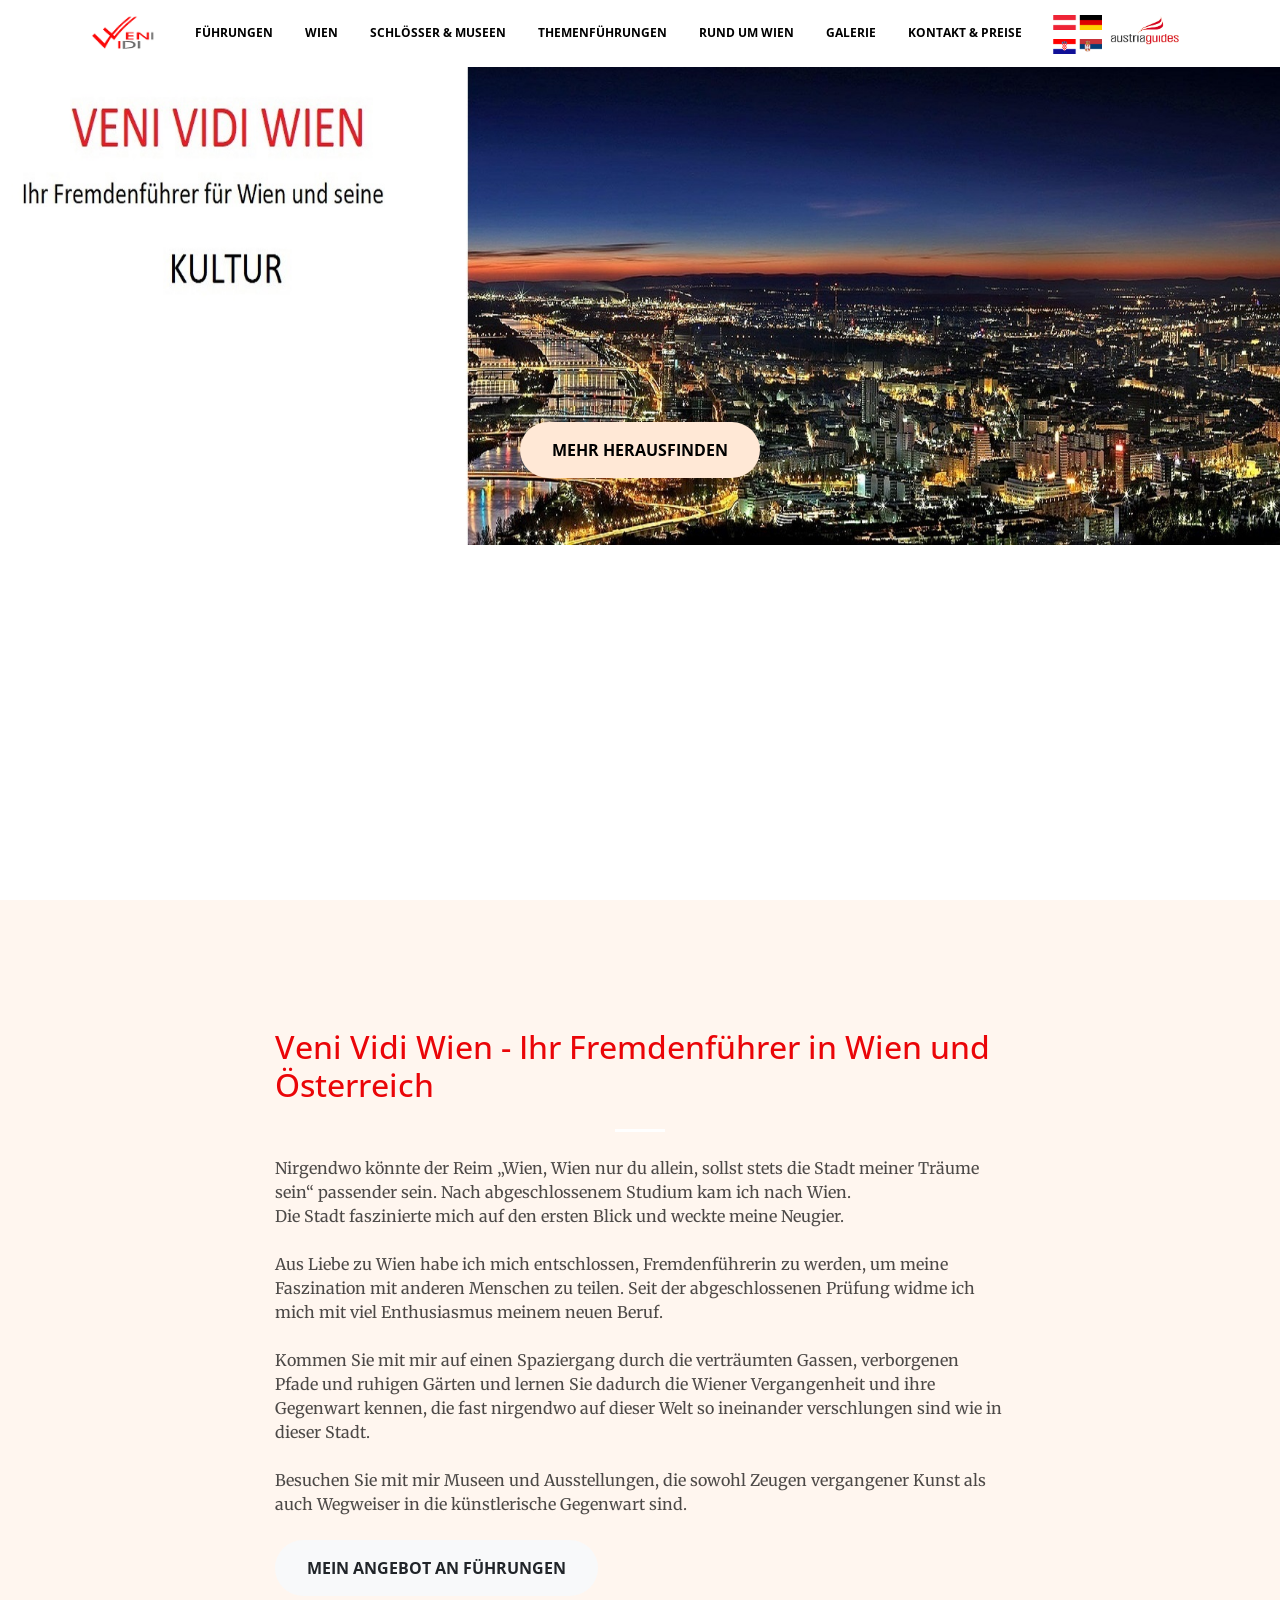
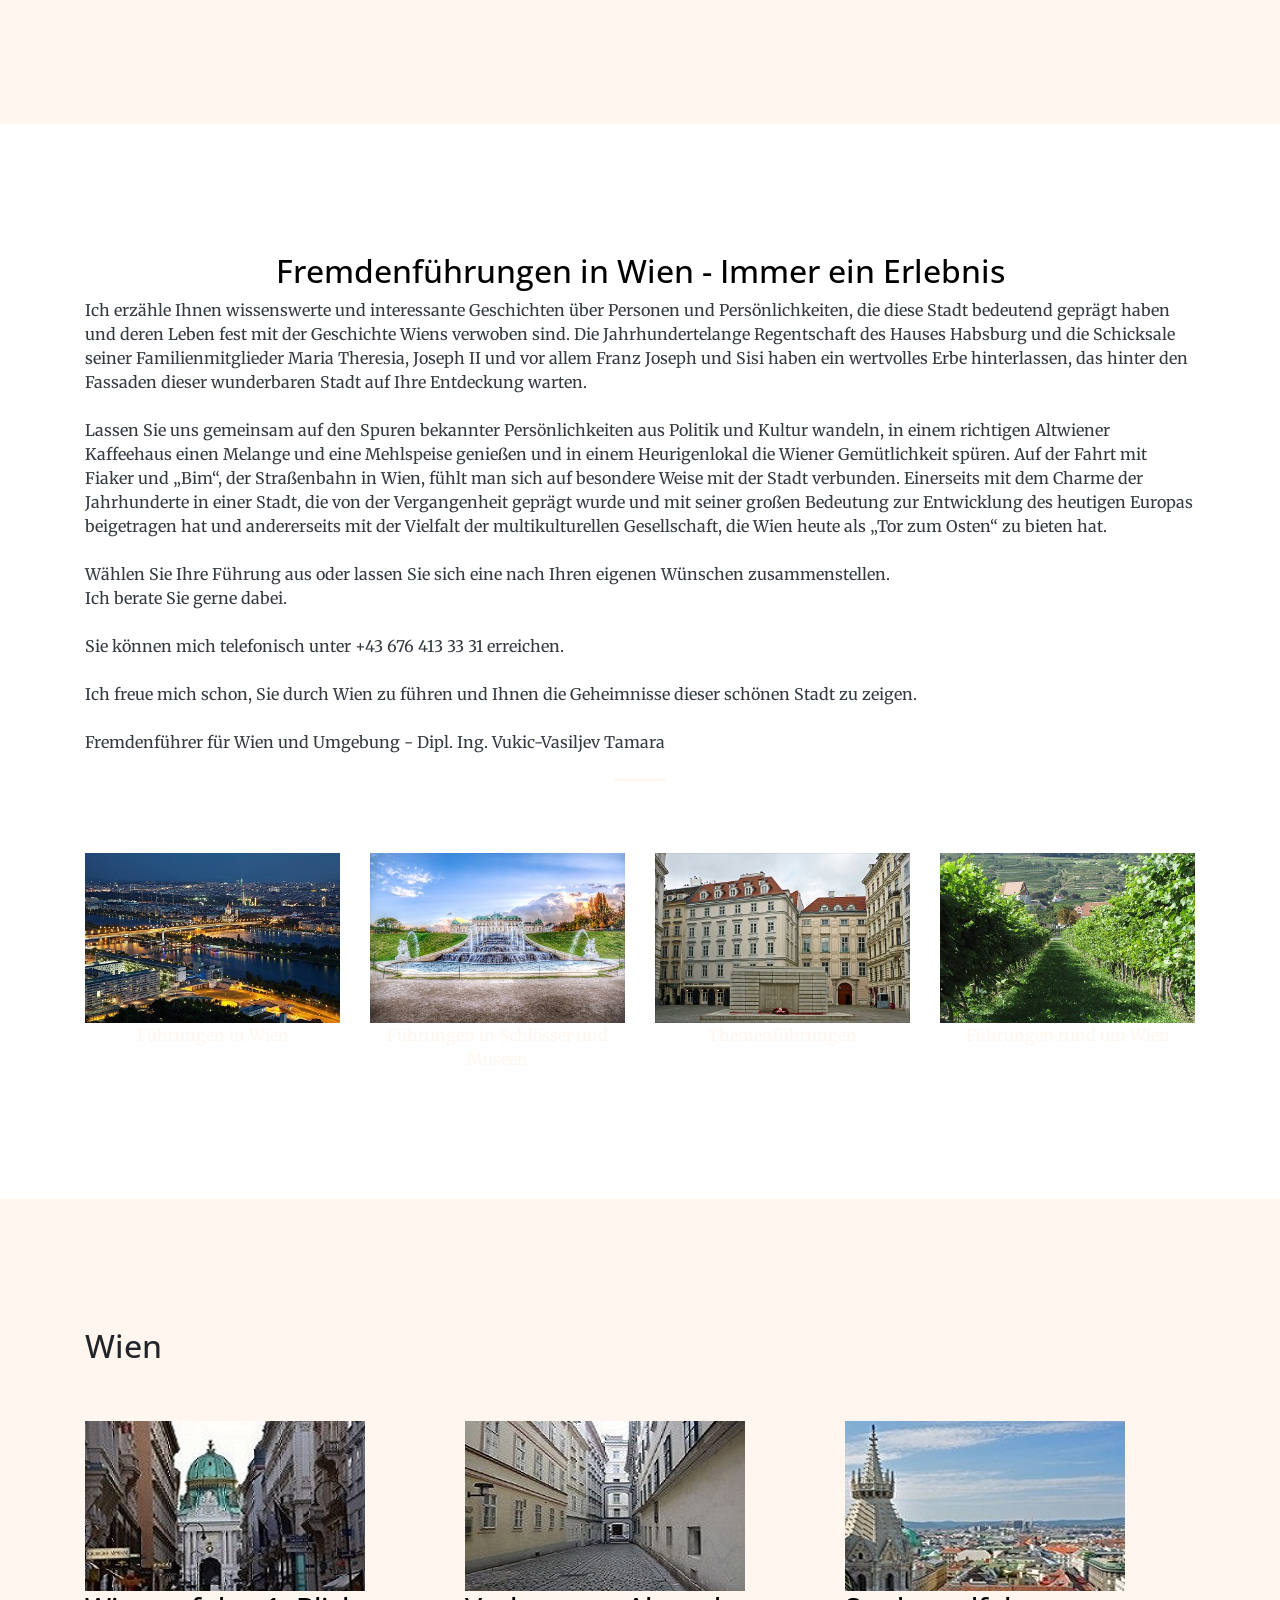
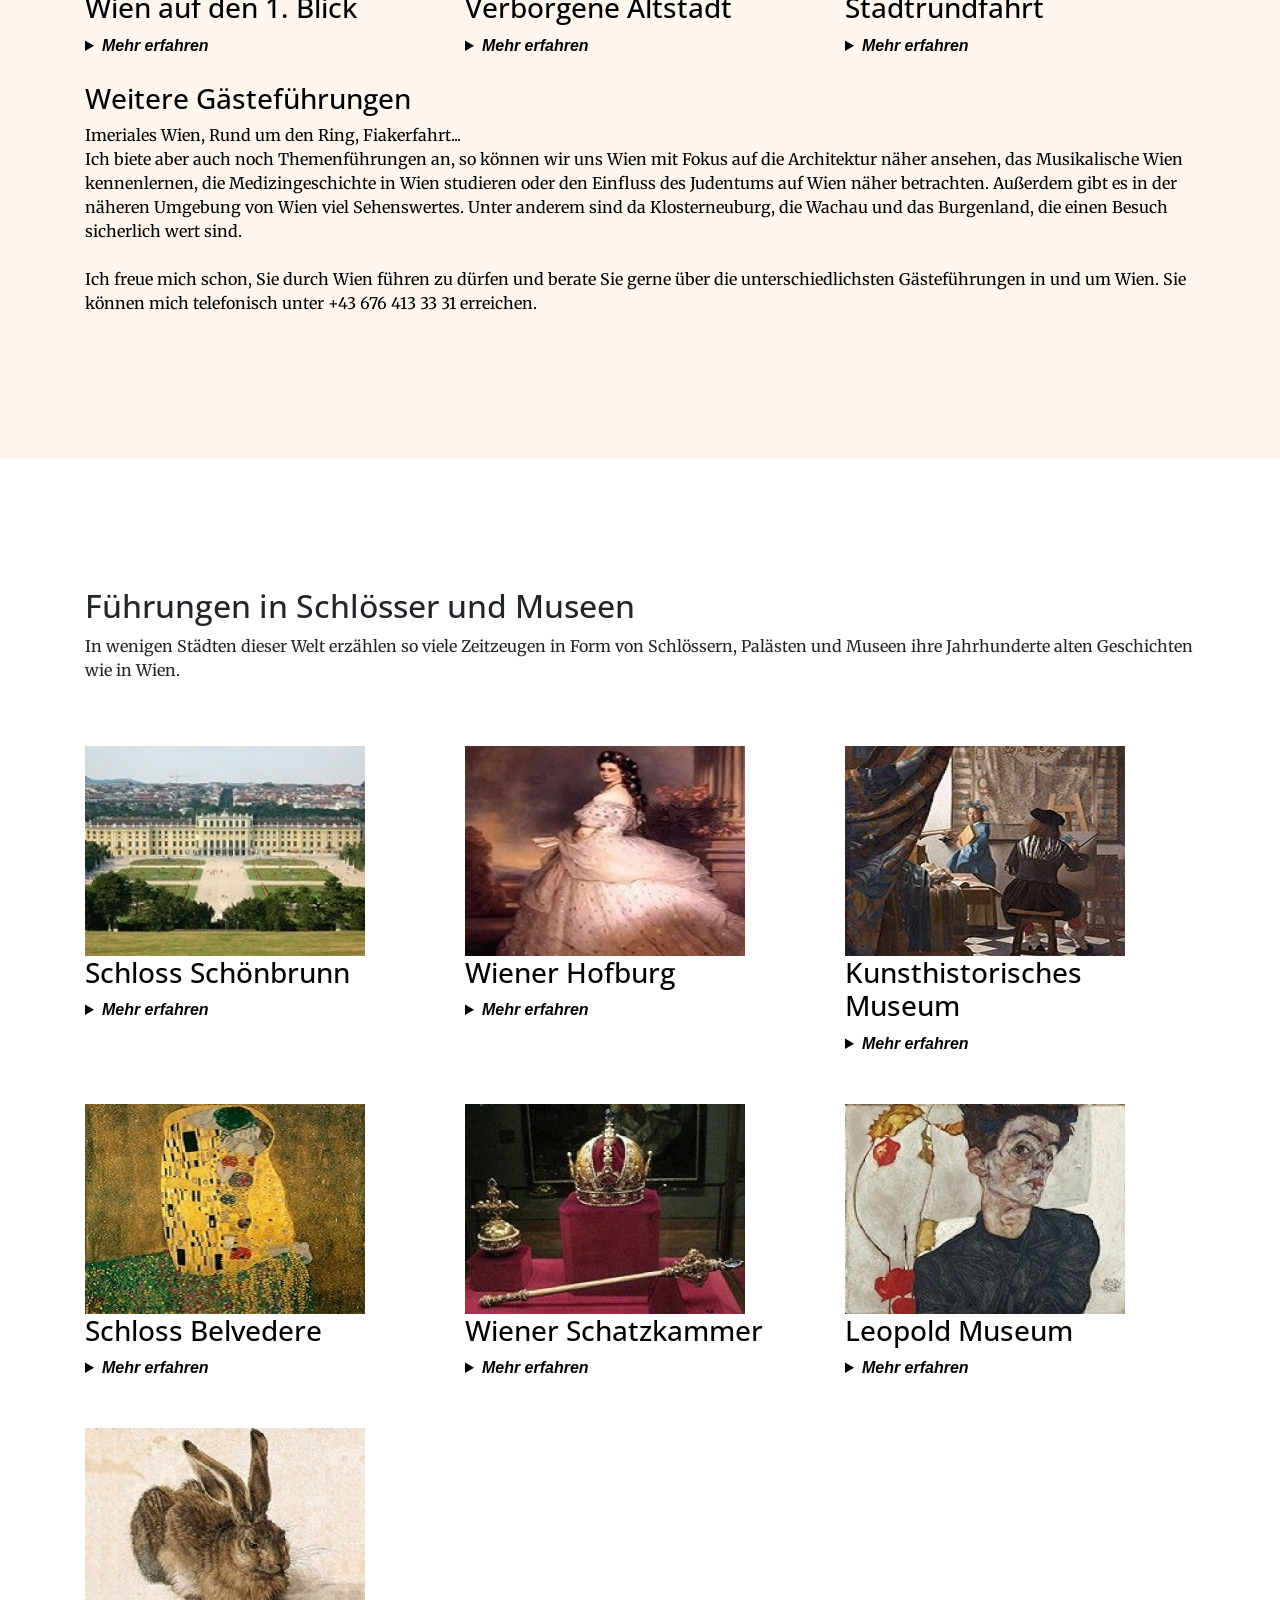
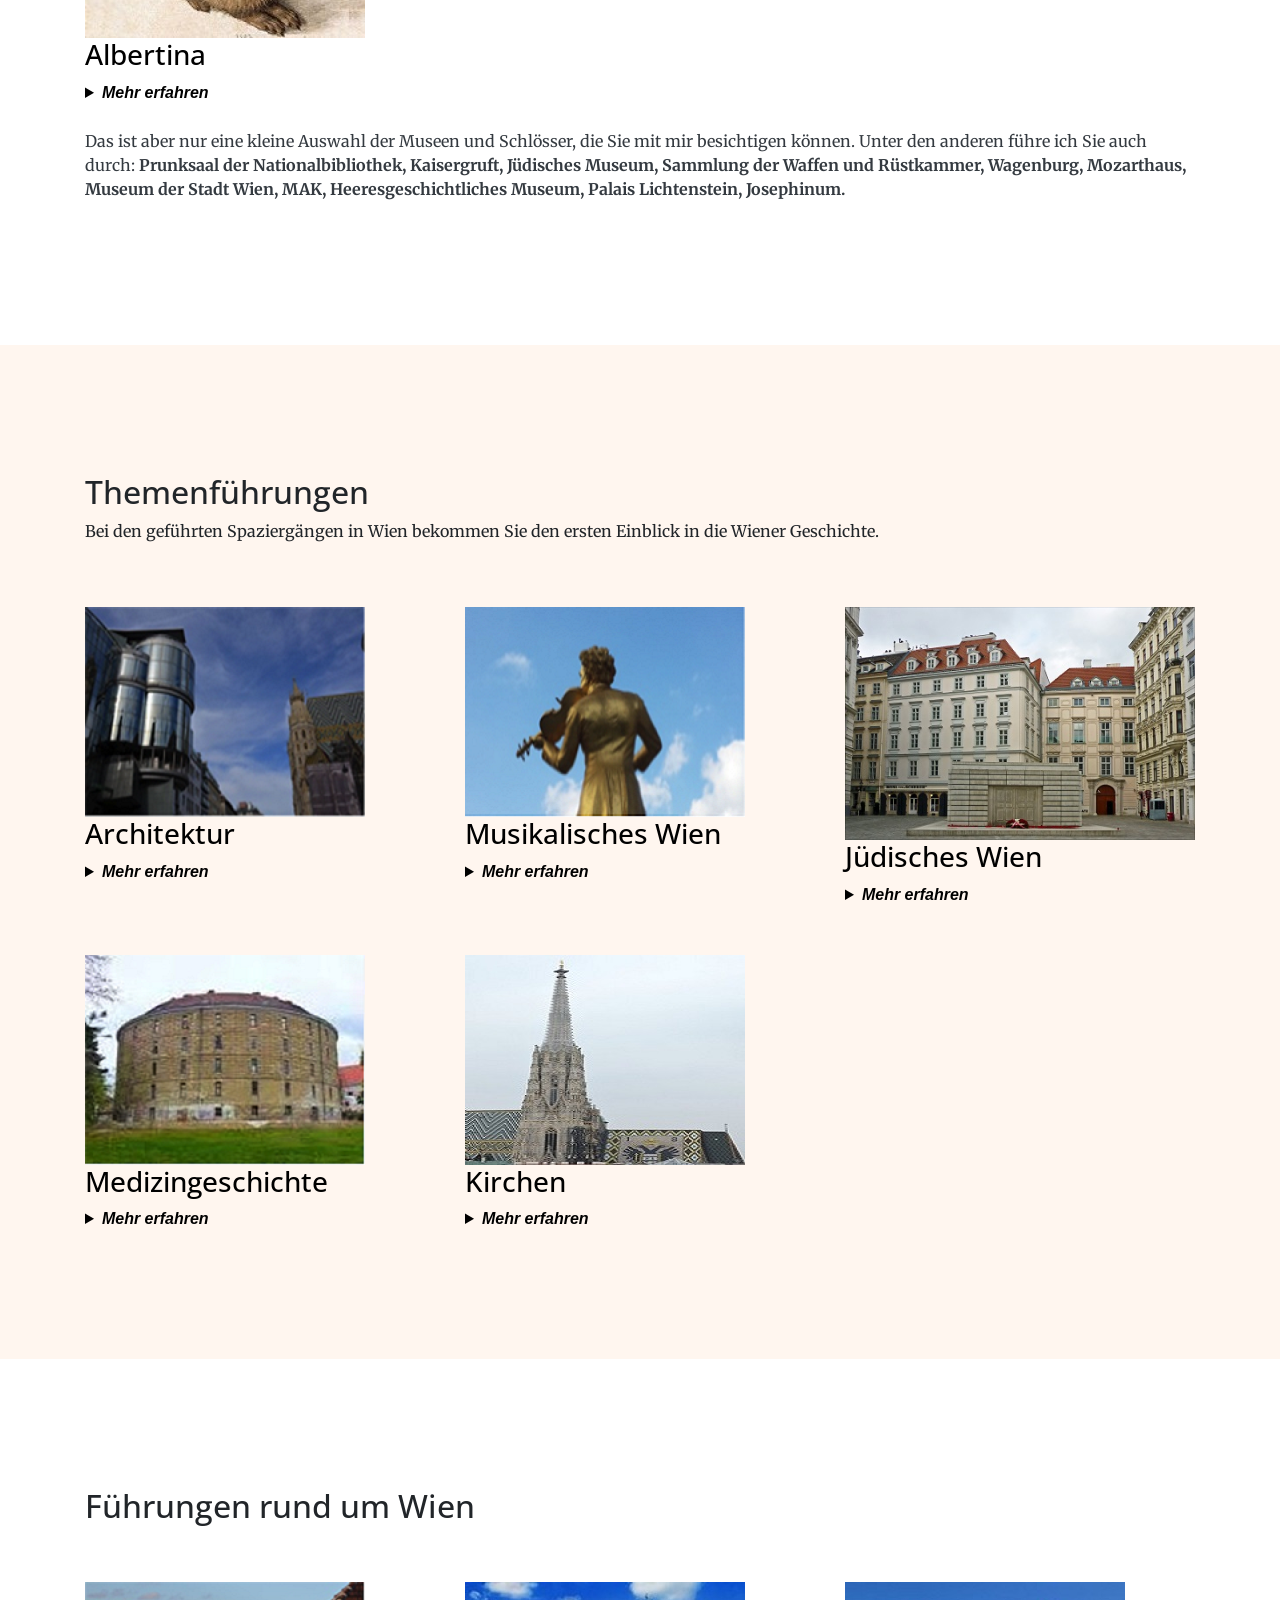
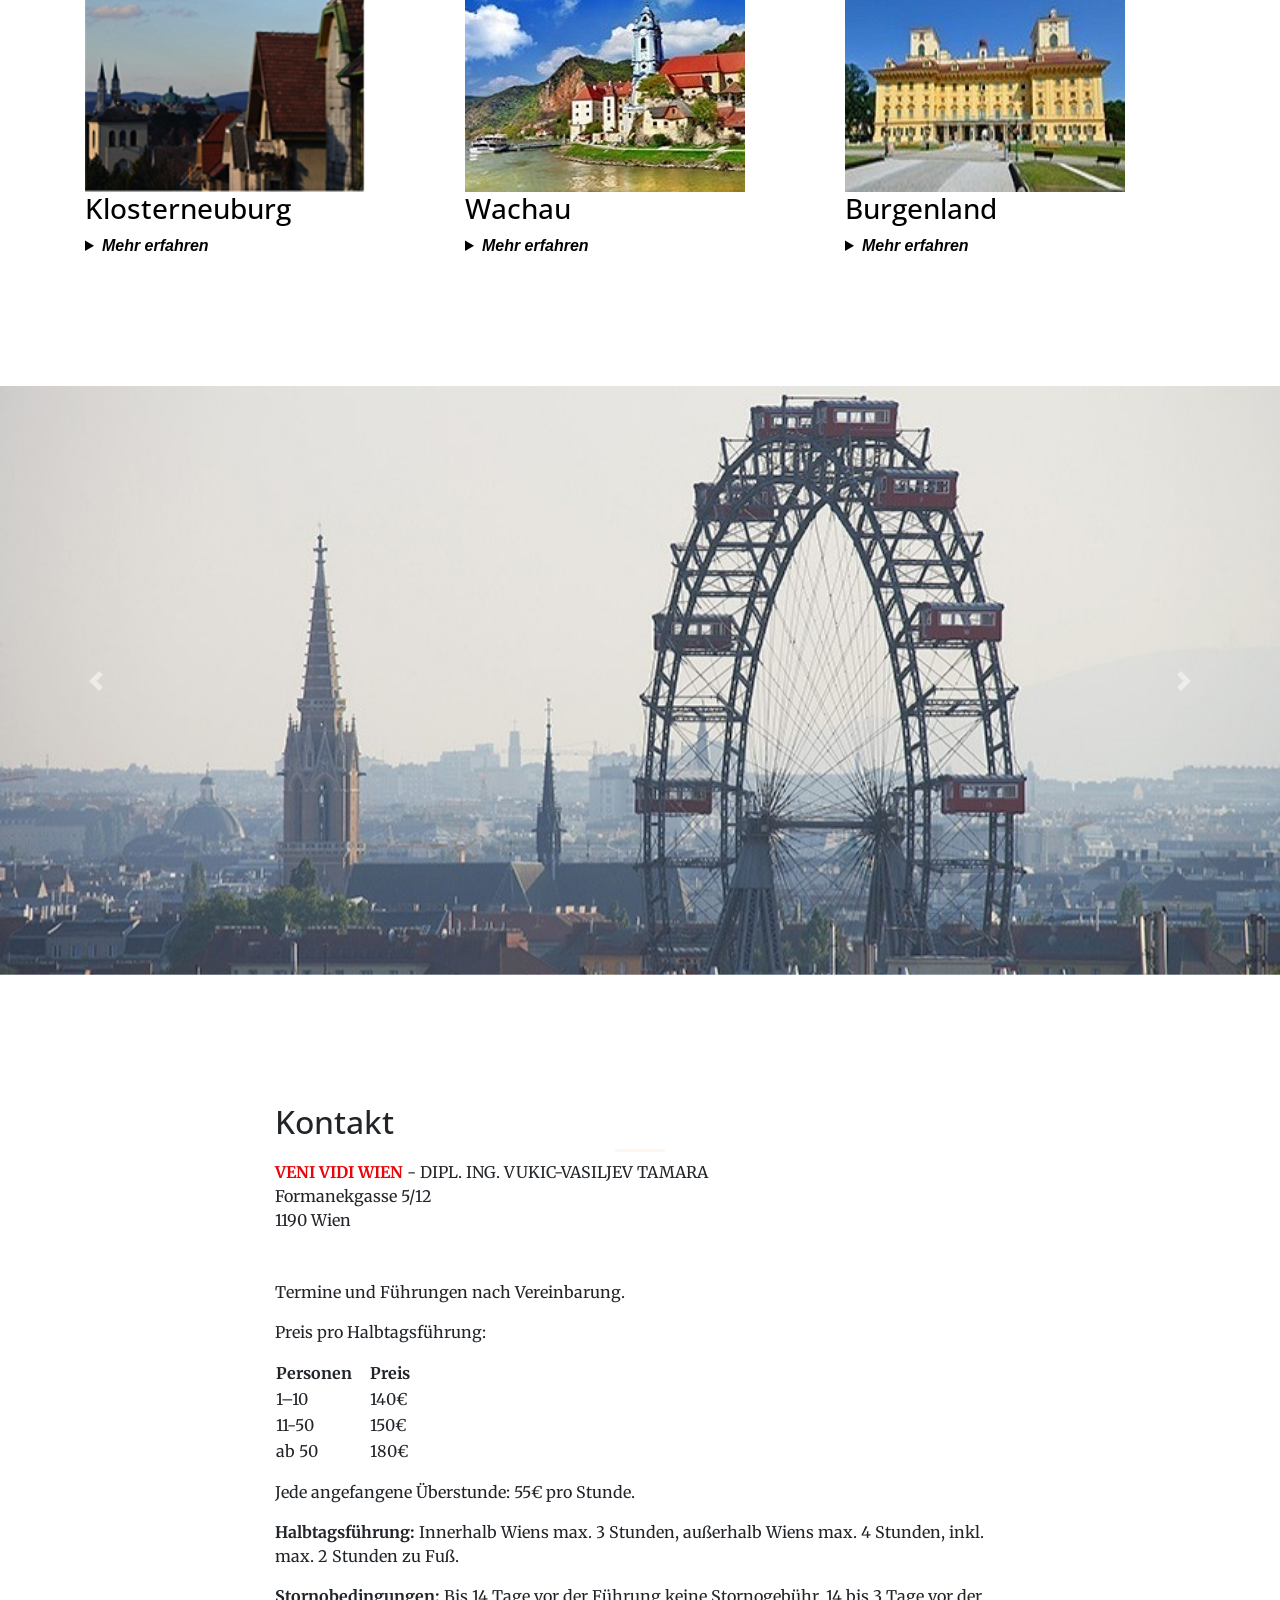
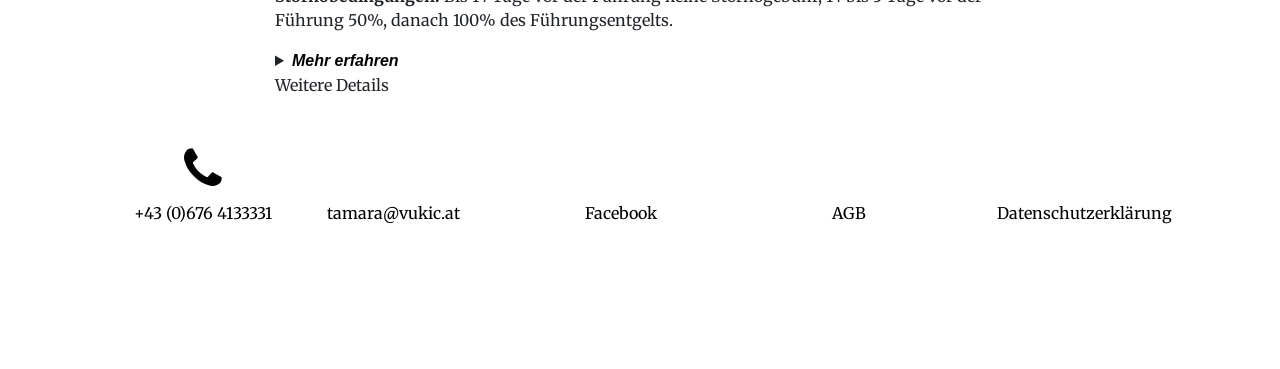
==== commit 77e6aedf: ":: FEATURE :: Show more fixed :: FEATURE :: Text font fixed" ====
--- a/index.html
+++ b/index.html
@@ -1,7 +1,7 @@
 ﻿<!DOCTYPE html>
 <html lang="en">
 
-  <head>
+<head>
 
     <meta charset="utf-8">
     <meta name="viewport" content="width=device-width, initial-scale=1, shrink-to-fit=no">
@@ -10,6 +10,8 @@
 
     <title>Veni Vidi Wien - Fremdenf&uuml;hrer Wien</title>
 
+    <link rel="icon" href="/favicon.png" type="image/png">
+
     <!-- Bootstrap core CSS -->
     <link href="vendor/bootstrap/css/bootstrap.min.css" rel="stylesheet">
 
@@ -24,7 +26,7 @@
     <!-- Custom styles for this template -->
     <link href="css/creative.min.css" rel="stylesheet">
 
-  </head>
+</head>
 
   <body id="page-top">
 
@@ -195,16 +197,16 @@
 		
     <section class="bg-primary" id="wien">
       <div class="container">
-            <h2 class="section-heading text-white">Wien</h2>
+            <h2 class="section-heading">Wien</h2>
         <div class="row ">
           <div class="col-lg-3 col-lg-4 text-center">
               <div class="service-box mt-5 mx-auto image-left">
                   <img class="img-fluid" src="img/guides/wien/wien_erster_eindruck.jpg" alt="Wien">
                   <h3>Wien auf den 1. Blick</h3>
                   <details>
-                      <summary>Bei dieser Gästeführung bekommen Sie den 1. Einblick in die Wiener Geschichte.</summary>
+                      <summary></summary>
                       <p class="text-normal">
-                          Wir starten bei der Wiener Staatsoper, vorbei am Hotel Sacher. Weiter zur Hofburg, ehemalige Kaiserresidenz, die über 600 Jahre ausgebaut wurde. An dem Ort hören Sie etwas über ehemalige und jetzige Bewohner. Auf dem Weg zum Graben spazieren wir entlang dem Kohlmarkt, eine Straße wo früher Hoflieferanten Ihre Geschäfte hatten und heute viele exklusive Weltmarken vertreten sind. Unseren Spaziegang beenden wir im Stadtzentrum vor der St. Stephans Kathedrale.
+                          Bei dieser Gästeführung bekommen Sie den 1. Einblick in die Wiener Geschichte. Wir starten bei der Wiener Staatsoper, vorbei am Hotel Sacher. Weiter zur Hofburg, ehemalige Kaiserresidenz, die über 600 Jahre ausgebaut wurde. An dem Ort hören Sie etwas über ehemalige und jetzige Bewohner. Auf dem Weg zum Graben spazieren wir entlang dem Kohlmarkt, eine Straße wo früher Hoflieferanten Ihre Geschäfte hatten und heute viele exklusive Weltmarken vertreten sind. Unseren Spaziegang beenden wir im Stadtzentrum vor der St. Stephans Kathedrale.
                       </p>
                       <p class="text-normal">
                           <b class="text-dark">Dauer:</b> 1,5-2 Stunden<br />
@@ -218,10 +220,10 @@
                   <img class="img-fluid" src="img/guides/wien/verborgene_altstadt.jpg" alt="Altstadt von Wien">
                   <h3>Verborgene Altstadt</h3>
                   <details>
-                      <summary>Eine sicherlich der wunderbarsten Möglichkeiten, Wien näher kennen zu lernen, ist abseits des Stadtgetümmels im engsten Zentrum in der Nähe des Staphansdoms durch die schmalen Gassen an prächtigen Kirchen und Plätzen auf den Spuren von bekannten historischen Persönlichkeiten zu wandeln.</summary>
+                      <summary></summary>
                       <p class="text-normal">
-                          Unter anderem sehen wir in diesen zwei Stunden den Judenplatz, am Hof, den Hohen Markt, die Blutgasse, die alte Universität, den Franziskanerplatz und den Neuen Markt und noch vieles mehr.<br /><br />Eine sicherlich wunderbare Ergänzung zu diesem Spaziergang ist der Besuch im Mozarthaus.
-                      <p>
+                          Eine sicherlich der wunderbarsten Möglichkeiten, Wien näher kennen zu lernen, ist abseits des Stadtgetümmels im engsten Zentrum in der Nähe des Staphansdoms durch die schmalen Gassen an prächtigen Kirchen und Plätzen auf den Spuren von bekannten historischen Persönlichkeiten zu wandeln. Unter anderem sehen wir in diesen zwei Stunden den Judenplatz, am Hof, den Hohen Markt, die Blutgasse, die alte Universität, den Franziskanerplatz und den Neuen Markt und noch vieles mehr.<br /><br />Eine sicherlich wunderbare Ergänzung zu diesem Spaziergang ist der Besuch im Mozarthaus.
+<p>
                       <p class="text-white">
                           <b class="text-dark">Dauer:</b> 1,5-2 Stunden<br />
                           <b class="text-dark">Mögliche Besichtigungen: <a class="text-dark" href="http://www.mozarthausvienna.at/">Mozarthaus</a></b>
@@ -235,11 +237,10 @@
 			  <h3>Stadtrundfahrt</h3>
 			  
               <details>
-                  <summary>Eine Stadtrundfahrt ist der beste Weg, um erste Eindrücke über Wien, seine Geschichte, Lebensart damals und heute zu bekommen.</summary>
+                  <summary></summary>
 
                   <p class="text-normal">
-                      Die Fahrt findet entlang dem Ring, einer prachtvollen historistischen Allee, vorbei an Staatsoper, Hofburg, Museen, Parlament und Rathaus statt. Auf dem Weg zum Schloss Belvedere, der Sommerresidenz von Prinz Eugen von Savoyen, sehen wir die Karlskirche, eine der schönsten Barockkirchen, sowie den Musikverein, wo die Wiener Philharmoniker jedes Jahr das Neujahrskonzert spielen. Weiter geht es über die „schöne blaue Donau“ zur UNO City, in den modernen Stadtteil, wo mehrere berühmte Architekten gewirkt haben. Dann geht es wieder zurück zum Prater, wo sich das Riesenrad emporhebt. Vom Kahlenberg aus kann man dann noch eine atemberaubende Aussicht über die Stadt und das Donautal genießen...
-                  <p>
+                      Eine Stadtrundfahrt ist der beste Weg, um erste Eindrücke über Wien, seine Geschichte, Lebensart damals und heute zu bekommen. Die Fahrt findet entlang dem Ring, einer prachtvollen historistischen Allee, vorbei an Staatsoper, Hofburg, Museen, Parlament und Rathaus statt. Auf dem Weg zum Schloss Belvedere, der Sommerresidenz von Prinz Eugen von Savoyen, sehen wir die Karlskirche, eine der schönsten Barockkirchen, sowie den Musikverein, wo die Wiener Philharmoniker jedes Jahr das Neujahrskonzert spielen. Weiter geht es über die „schöne blaue Donau“ zur UNO City, in den modernen Stadtteil, wo mehrere berühmte Architekten gewirkt haben. Dann geht es wieder zurück zum Prater, wo sich das Riesenrad emporhebt. Vom Kahlenberg aus kann man dann noch eine atemberaubende Aussicht über die Stadt und das Donautal genießen...<p>
                   <p class="text-normal">
                       Zu dieser Rundfahrt kann man nach Wunsch noch weiteres hinzufügen, unter anderem <a class="text-dark" href="http://www.schoenbrunn.at/besucherinfo/tickets-touren.html">Schönbrunn</a>, <a class="text-dark" href="http://www.belvedere.at/de/kunstvermittlung/belvedere">Belvedere</a> oder Museen und andere Sehenswürdigkeiten, wie das <a class="text-dark" href="http://www.hundertwasser-haus.info/">Hundertwasserhaus</a>.
                   <p>
@@ -247,6 +248,7 @@
                       Ein geeignete Transportmittel kann ich gerne für Sie organisieren.
                   <p>
             </details>
+                <br />
             </div>
           </div>		  
         </div>		
@@ -274,10 +276,10 @@
                   <h3>Schloss Sch&ouml;nbrunn</h3>
 
                   <details>
-                      <summary>...ist hierbei nur das berühmteste und mit seiner Größe das Imposanteste Beispiel.</summary>
+                      <summary></summary>
 
                       <p class="text-dark">
-                          Die ganze Barocke Schlossanlage umfasst sowohl einen wunderschönen Schlosspark, mit seinem Bauten und Brunnen und einem Zoo, der zugleich auch der älteste Tiergarten der Welt ist. Bereits aus der Zeit von Maria Theresia stammen die Prunkräume im Schloss, die auf das Leben am Wienerhof mit all seinen Facetten hinweisen. Seit 1996 ist das Schloss Schönbrunn mit seinem Garten Teil des UNESCO Welterbes. Falls Sie sich für Grandtour, die ca. 60 min dauert, entscheiden, besichtigen Sie die Räumlichkeiten, in welchen Maria Theresia wie auch Franz Joseph mit Sisi ihren Sommer verbrachte. Die kürzeren Highlight Tour ( Schwerpunkt Maria Theresia) sowie die Imperiale Tour ( Schwerpunkt Franz Joseph und Sisi) dauern ca. 40 min.
+                          ...ist hierbei nur das berühmteste und mit seiner Größe das Imposanteste Beispiel. Die ganze Barocke Schlossanlage umfasst sowohl einen wunderschönen Schlosspark, mit seinem Bauten und Brunnen und einem Zoo, der zugleich auch der älteste Tiergarten der Welt ist. Bereits aus der Zeit von Maria Theresia stammen die Prunkräume im Schloss, die auf das Leben am Wienerhof mit all seinen Facetten hinweisen. Seit 1996 ist das Schloss Schönbrunn mit seinem Garten Teil des UNESCO Welterbes. Falls Sie sich für Grandtour, die ca. 60 min dauert, entscheiden, besichtigen Sie die Räumlichkeiten, in welchen Maria Theresia wie auch Franz Joseph mit Sisi ihren Sommer verbrachte. Die kürzeren Highlight Tour ( Schwerpunkt Maria Theresia) sowie die Imperiale Tour ( Schwerpunkt Franz Joseph und Sisi) dauern ca. 40 min.
                       </p>
                     </details>
               </div>
@@ -287,9 +289,9 @@
                   <img class="img-fluid" src="img/guides/schluesser_museen/hofburg.jpg" alt="">
                   <h3>Wiener Hofburg</h3>
                   <details>
-                      <summary>...befindet sich im engsten Zentrum der Stadt. Hier wurden vom Kaiser die wichtigen politischen Entscheidungen gefällt.</summary>
+                      <summary></summary>
                       <p class="text-dark">
-                          Sie war über mehrere Jahrhunderte das Zentrum des Habsburgerreiches. Die Kaiserappartments sind heute noch originalgetreu ausgestattet. Wenn man diese Räumlichkeiten betritt, findet man sich inmitten des höfischen Zeremoniells wieder. Der Mythos Sisi ist allgegenwärtig und den Geschichten aus dem Leben von Franz Joseph und Sisi lauschend fragt man sich, was an der romantischen Darstellung ihres Lebens wahr ist. Im Sisi Museum kommt der Wahrheit etwas näher und in der Hoftafel Silberkammer kann man wunderbare Tischgedecke bestaunen.
+                          ...befindet sich im engsten Zentrum der Stadt. Hier wurden vom Kaiser die wichtigen politischen Entscheidungen gefällt. Sie war über mehrere Jahrhunderte das Zentrum des Habsburgerreiches. Die Kaiserappartments sind heute noch originalgetreu ausgestattet. Wenn man diese Räumlichkeiten betritt, findet man sich inmitten des höfischen Zeremoniells wieder. Der Mythos Sisi ist allgegenwärtig und den Geschichten aus dem Leben von Franz Joseph und Sisi lauschend fragt man sich, was an der romantischen Darstellung ihres Lebens wahr ist. Im Sisi Museum kommt der Wahrheit etwas näher und in der Hoftafel Silberkammer kann man wunderbare Tischgedecke bestaunen.
                       </p>
                   </details>
               </div>
@@ -299,10 +301,10 @@
               <img class="img-fluid" src="img/guides/schluesser_museen/kunsthistorische_museum.jpg" alt="">
 			  <h3>Kunsthistorisches Museum</h3>
               <details>
-                  <summary>...bietet einen Blick auf eine der bedeutendsten Kunstsammlungen der Welt.</summary>
+                  <summary></summary>
 
                   <p class="text-dark">
-                      Es wurde für die Kaiserliche Sammlung gebaut und heute beherbergt es Werke der vielen berühmten Künstler Europas. Namen wie Tizian, Rubens, Dürer, Rembrandt, Velasquez, Caravaggio, Vermeer und Pieter Bruegel locken den Kunstliebhaber in diese heiligen Hallen der Kunstgeschichte, die bereits beim Eingang mit der imposanten Architektur überwältigen. Ob Gemäldegalerie, Kunstkammer, Antikensammlung, Münzkabinett oder die Ägyptisch-Orientale Sammlung, das Kunsthistorische Museum in Wien ist für jeden Gast ein Muss.
+                      ...bietet einen Blick auf eine der bedeutendsten Kunstsammlungen der Welt. Es wurde für die Kaiserliche Sammlung gebaut und heute beherbergt es Werke der vielen berühmten Künstler Europas. Namen wie Tizian, Rubens, Dürer, Rembrandt, Velasquez, Caravaggio, Vermeer und Pieter Bruegel locken den Kunstliebhaber in diese heiligen Hallen der Kunstgeschichte, die bereits beim Eingang mit der imposanten Architektur überwältigen. Ob Gemäldegalerie, Kunstkammer, Antikensammlung, Münzkabinett oder die Ägyptisch-Orientale Sammlung, das Kunsthistorische Museum in Wien ist für jeden Gast ein Muss.
                   </p>
             </details>
             </div>
@@ -312,9 +314,9 @@
               <img class="img-fluid" src="img/guides/schluesser_museen/schloss_belvedere.jpg" alt="">
 			  <h3>Schloss Belvedere</h3>
               <details>
-                  <summary>Das Belvedere, die ehemalige Sommerresidenz von Prinz Eugen von Sawoyen, ist einer der schönsten Barockensembles Europas und gehört zum UNESCO Weltkulturerbe.</summary>
+                  <summary></summary>
                   <p class="text-dark">
-                      Das Obere Belvedere beherbergt die bedeutendste Sammlung österreichischer Kunst, die vom Mittelalter bis zur Gegenwart reicht. Das Herzstück der Sammlung ist die weltweit größte Gustav Klimt-Gemäldesammlung. Die Sammling „Kunst um 1900“ beinhaltet auch Meisterwerke von Schiele und Kokoschka. Prominente Werke des französischen Impressionismus sowie die wichtigste Sammlung des Wiener Biedermeier gehören ebenfalls zu den Highlights des Museums.
+                      Das Belvedere, die ehemalige Sommerresidenz von Prinz Eugen von Sawoyen, ist einer der schönsten Barockensembles Europas und gehört zum UNESCO Weltkulturerbe. Das Obere Belvedere beherbergt die bedeutendste Sammlung österreichischer Kunst, die vom Mittelalter bis zur Gegenwart reicht. Das Herzstück der Sammlung ist die weltweit größte Gustav Klimt-Gemäldesammlung. Die Sammling „Kunst um 1900“ beinhaltet auch Meisterwerke von Schiele und Kokoschka. Prominente Werke des französischen Impressionismus sowie die wichtigste Sammlung des Wiener Biedermeier gehören ebenfalls zu den Highlights des Museums.
                   </p>
               </details>
             </div>
@@ -324,9 +326,9 @@
               <img class="img-fluid" src="img/guides/schluesser_museen/wiener_schatzkammer.jpg" alt="">
 			  <h3>Wiener Schatzkammer</h3>
               <details>
-                  <summary>Verschaffen Sie sich einen Überblick über mehr als tausend Jahre europäische Geschichte und Geschichte des Hauses Habsburg.</summary>
+                  <summary></summary>
                   <p class="text-dark">
-                       Ales eine der bedeutesten Schatzkammern überhaupt besteht sie aus weltlichen und geistlichen Schatzkammern. Die Weltliche Schatzkammer beherbergt neben den mittelalterlichen Reichsinsignien und Reichskrone des Hl. Römischen Reiches und der Östereichischen Kaiserkrone, Burgunderschatz und den Schatz des Ordens von Goldenen Vlies. Wertvolle Juwelen und darunter einer der größten Smaragde der Welt bezeugen die ehemalige Macht der Habsburger.<br /><br />
+                      Verschaffen Sie sich einen Überblick über mehr als tausend Jahre europäische Geschichte und Geschichte des Hauses Habsburg. Ales eine der bedeutesten Schatzkammern überhaupt besteht sie aus weltlichen und geistlichen Schatzkammern. Die Weltliche Schatzkammer beherbergt neben den mittelalterlichen Reichsinsignien und Reichskrone des Hl. Römischen Reiches und der Östereichischen Kaiserkrone, Burgunderschatz und den Schatz des Ordens von Goldenen Vlies. Wertvolle Juwelen und darunter einer der größten Smaragde der Welt bezeugen die ehemalige Macht der Habsburger.<br /><br />
 
                       Die Geistliche Schatzkammer bietet einen faszinierenden Rundgang durch die Kunst-, Frömmigkeits- und Religionsgeschichte.
                   </p>
@@ -338,9 +340,9 @@
               <img class="img-fluid" src="img/guides/schluesser_museen/leopold_museum.jpg" alt="">
 			  <h3>Leopold Museum</h3>
               <details>
-                  <summary>Im Museums Quartier, den ehemaligen Hofstallungen, befindet sich das Leopold Museum.</summary>
+                  <summary></summary>
                   <p class="text-dark">
-                      Mit über 5000 Exponaten aus 50 jähriger Sammeltätigkeit von Dr. Rudolf Leopold und seiner Gattin ist dieses Haus für Liebhaber der Kunst um die Jahrhundertwende empfehlenswert. Neben der größten Egon Schiele Sammlung beherbergt das Museum Spitzenwerke der Malerei von Gustav Klimt, Oskar Kokoschka, Richard Getsel,den österreichichen Malern der Zwischenkriegszeit sowie Gegenstände der Wiener Werkstätte.
+                      Im Museums Quartier, den ehemaligen Hofstallungen, befindet sich das Leopold Museum. Mit über 5000 Exponaten aus 50 jähriger Sammeltätigkeit von Dr. Rudolf Leopold und seiner Gattin ist dieses Haus für Liebhaber der Kunst um die Jahrhundertwende empfehlenswert. Neben der größten Egon Schiele Sammlung beherbergt das Museum Spitzenwerke der Malerei von Gustav Klimt, Oskar Kokoschka, Richard Getsel,den österreichichen Malern der Zwischenkriegszeit sowie Gegenstände der Wiener Werkstätte.
                   </p>
               </details>
             </div>
@@ -350,9 +352,9 @@
               <img class="img-fluid" src="img/guides/schluesser_museen/albertina.jpg" alt="">
 			  <h3>Albertina</h3>
               <details>
-                  <summary>Im ehemaligen Palais von Erzherzog Albrecht befindet sich eine der wertvollsten grafischen Sammlungen der Welt.</summary>
+                  <summary></summary>
                   <p class="text-dark">
-                      Aus der Sammlung von Über 50000 Zeichnungen und 900000 Druckgrafiken werden die wechselnden Ausstellungen mit verschiedenen Schwerpunkten mehrmals im Jahr neu ausgestellt.<br /><br />
+                      Im ehemaligen Palais von Erzherzog Albrecht befindet sich eine der wertvollsten grafischen Sammlungen der Welt. Aus der Sammlung von Über 50000 Zeichnungen und 900000 Druckgrafiken werden die wechselnden Ausstellungen mit verschiedenen Schwerpunkten mehrmals im Jahr neu ausgestellt.<br /><br />
                       Neben der grafischen Sammlung beheimatet die Albertina die "Sammlung Batliner" mit den Meisterwerken der Moderne vom französischen Impressionismus bis in die jüngste Gegenwart.
                   </p>
               </details>
@@ -367,7 +369,7 @@
 	
     <section class="bg-primary" id="themenfuehrungen">
       <div class="container">
-		<h2 class="section-heading text-white">Themenführungen</h2>
+		<h2 class="section-heading">Themenführungen</h2>
 		<p class="white">Bei den geführten Spaziergängen in Wien bekommen Sie den ersten Einblick in die Wiener Geschichte.</p>
         <div class="row">
           <div class="col-md-3 col-lg-4 text-center">
@@ -375,9 +377,9 @@
               <img class="img-fluid" src="img/guides/themenfuehrungen/architektur.png" alt="">
 			  <h3>Architektur</h3>
               <details>
-                  <summary>Wien ist bekannt für seine Architektur aus verschiedene Epochen- ob prunkvolle Palais und Kirchen aus dem Barock, oder Wiener Jugendstil mit seinen Sezessionisten wie Otto Wagner, Joze Plecnik, Max Fabiani, aber auch die zeitgenössische Architektur von Hans Hollein, Coop Himmelblau, Boris Podrecca, Jean Nouvel, Zaha Hadid und viele Andere.</summary>
+                  <summary></summary>
                   <p class="text-normal">
-                      Oder die Rote Wien Architektur des 20. Jahrhunderts - sagen Sie mir einfach Bescheid, ich stelle eine Führung nach Ihren Interessen zusammen.
+                      Wien ist bekannt für seine Architektur aus verschiedene Epochen- ob prunkvolle Palais und Kirchen aus dem Barock, oder Wiener Jugendstil mit seinen Sezessionisten wie Otto Wagner, Joze Plecnik, Max Fabiani, aber auch die zeitgenössische Architektur von Hans Hollein, Coop Himmelblau, Boris Podrecca, Jean Nouvel, Zaha Hadid und viele Andere. Oder die Rote Wien Architektur des 20. Jahrhunderts - sagen Sie mir einfach Bescheid, ich stelle eine Führung nach Ihren Interessen zusammen.
                   </p>
               </details>
             </div>
@@ -387,9 +389,9 @@
                   <img class="img-fluid" src="img/guides/themenfuehrungen/musikalisches_wien.png" alt="">
                   <h3>Musikalisches Wien</h3>
                   <details>
-                      <summary>Zeitgenössische Architektur von Hans Hollein, Coop Himmelblau, Boris Podrecca, Jean Nouvel, Zaha, </summary>
+                      <summary></summary>
                       <p class="text-normal">
-                           Wolfgang Amadeus Mozart, Ludwig von Beethoven,  Josef  Hayden, Familie Strauß, Gustav Mahler, Franz Schubert. Dies sind nur manche Musiker, die in Wien lebten und weltbekannt Stücke hier geschrieben haben.
+                          Zeitgenössische Architektur von Hans Hollein, Coop Himmelblau, Boris Podrecca, Jean Nouvel, Zaha, Wolfgang Amadeus Mozart, Ludwig von Beethoven,  Josef  Hayden, Familie Strauß, Gustav Mahler, Franz Schubert. Dies sind nur manche Musiker, die in Wien lebten und weltbekannt Stücke hier geschrieben haben.
                       </p>
                   </details>
               </div>
@@ -399,9 +401,9 @@
                   <img class="img-fluid" src="img/guides/themenfuehrungen.jpg" alt="">
                   <h3>J&uuml;disches Wien</h3>
                   <details>
-                      <summary>Erste Juden kamen schon im 12.Jahrhundert nach Wien.</summary>
+                      <summary></summary>
                       <p class="text-normal">
-                          Unter anderem auch bekannte jüdische Familien wie Rothschild oder Arnstein. Ohne jüdischen Künstler, Wissenschaftler und Industrielle wäre Wien viel ärmer gewesen. Jüdische Gemeinschaft hat die Geschichte Wiens stark geprägt und erzählt von Vertreibung und Wiederaufbau.
+                          Erste Juden kamen schon im 12.Jahrhundert nach Wien. Unter anderem auch bekannte jüdische Familien wie Rothschild oder Arnstein. Ohne jüdischen Künstler, Wissenschaftler und Industrielle wäre Wien viel ärmer gewesen. Jüdische Gemeinschaft hat die Geschichte Wiens stark geprägt und erzählt von Vertreibung und Wiederaufbau.
                       </p>
                   </details>
               </div>
@@ -411,9 +413,9 @@
                   <img class="img-fluid" src="img/guides/themenfuehrungen/medizingeschichte.png" alt="">
                   <h3>Medizingeschichte</h3>
                   <details>
-                      <summary>Im 18. Jh entwickelt sich Wien zu einem der bedeutesten Zentren der medizinischen Forschung und Schulung.</summary>
+                      <summary></summary>
                       <p class="text-normal">
-                           Joseph II hat im Jahr 1784. das modernste Krankenhaus Europas erbauen lassen. Allgemeines Krankenhaus wird das Zentrum österreichischer Medizin. Vertreter der ersten und zweiter Wiener Schule haben mit Ihren Erkenntnissen maßgeblich zur Entwicklung der heutigen Medizin beigetragen. Österreich ist stolz auf mehrere Nobelpreisträger für Medizin.
+                          Im 18. Jh entwickelt sich Wien zu einem der bedeutesten Zentren der medizinischen Forschung und Schulung. Joseph II hat im Jahr 1784. das modernste Krankenhaus Europas erbauen lassen. Allgemeines Krankenhaus wird das Zentrum österreichischer Medizin. Vertreter der ersten und zweiter Wiener Schule haben mit Ihren Erkenntnissen maßgeblich zur Entwicklung der heutigen Medizin beigetragen. Österreich ist stolz auf mehrere Nobelpreisträger für Medizin.
                       </p>
                   </details>
               </div>
@@ -423,9 +425,9 @@
                   <img class="img-fluid" src="img/guides/themenfuehrungen/kirchen.jpg" alt="">
                   <h3>Kirchen</h3>
                   <details>
-                      <summary>Mit über 200 Kirchen findet sich in Wien eine große Vielfalt an Kirchenbauten, sowohl in kultureller als auch in historischer und vor allem in architektonischer Hinsicht.</summary>
+                      <summary></summary>
                       <p class="text-normal">
-                          Die ältesten und somit bedeutendsten Kirchen befinden sich größtenteils in der Innenstadt und den angrenzenden Bezirken.  Aus sämtlichen Epochen findet man hier genügend Beispiele: Aus der Romanik gefolgt von Gotik, Renaissance, Barock, Klassizismus, Historismus und Jugendstil bis hin zu postmoderner Sakralarchitektur.
+                          Mit über 200 Kirchen findet sich in Wien eine große Vielfalt an Kirchenbauten, sowohl in kultureller als auch in historischer und vor allem in architektonischer Hinsicht. Die ältesten und somit bedeutendsten Kirchen befinden sich größtenteils in der Innenstadt und den angrenzenden Bezirken.  Aus sämtlichen Epochen findet man hier genügend Beispiele: Aus der Romanik gefolgt von Gotik, Renaissance, Barock, Klassizismus, Historismus und Jugendstil bis hin zu postmoderner Sakralarchitektur.
                       </p>
                   </details>
               </div>
@@ -444,9 +446,9 @@
                   <img class="img-fluid" src="img/guides/rund_um_wien/klosterneuburg.png" alt="">
                   <h3>Klosterneuburg</h3>
                   <details>
-                      <summary>Klosterneuburg liegt ganz nahe an Wien, wo sich die Residenz vom Hl. Leopold III aus der Babenberger Zeit befand.</summary>
+                      <summary></summary>
                       <p class="text-dark">
-                          Das 900 Jahre alte Stift der Augustiner Chorherren ist ein Zenrum des Glaubens, der Kultur und des Genusses. <br />Als Ergebnis ihrer 900 Jahre währenden Forscher- und Sammlertätigkeit beherbergt das Stift heute eine Reihe bedeutender Kunstwerke, vom weltberühmten Verduner Altar aus dem Mittelalter über prachtvolle Werke des Barock bis hin zu moderner Malerei.<br />Seit seiner Gründung im Jahr 1114 betreibt das Stift Klosterneuburg Weinbau und ist damit das älteste Weingut Österreichs. Mit einer Rebfläche von 108 Hektar zählt es zu den größten und renommiertesten Weingütern des Landes.<br /><br />Klosterneuburg ist auch mit den öffentlichen Verkehrsmitteln gut erreichbar.
+                          Klosterneuburg liegt ganz nahe an Wien, wo sich die Residenz vom Hl. Leopold III aus der Babenberger Zeit befand. Das 900 Jahre alte Stift der Augustiner Chorherren ist ein Zenrum des Glaubens, der Kultur und des Genusses. <br />Als Ergebnis ihrer 900 Jahre währenden Forscher- und Sammlertätigkeit beherbergt das Stift heute eine Reihe bedeutender Kunstwerke, vom weltberühmten Verduner Altar aus dem Mittelalter über prachtvolle Werke des Barock bis hin zu moderner Malerei.<br />Seit seiner Gründung im Jahr 1114 betreibt das Stift Klosterneuburg Weinbau und ist damit das älteste Weingut Österreichs. Mit einer Rebfläche von 108 Hektar zählt es zu den größten und renommiertesten Weingütern des Landes.<br /><br />Klosterneuburg ist auch mit den öffentlichen Verkehrsmitteln gut erreichbar.
                       </p>
                   </details>
               </div>
@@ -456,9 +458,9 @@
                   <img class="img-fluid" src="img/guides/rund_um_wien/wachau.jpg" alt="">
                   <h3>Wachau</h3>
                   <details>
-                      <summary>Im romantischen Donautal zwischen Tulln und Melk können Sie die schöne hügelige Natur, das bekannteste Weinbaugebiet Österreichs, Burgen, pittoreske Dörfer und Städte wie Dürnstein oder Melk entdecken.</summary>
+                      <summary></summary>
                       <p class="text-dark">
-                           Ich biete Ihnen Touren wie eine barocke Stiftbesichtigung durch das Weltkulturerbe und ein kulturelles kulinarische Angebot in der Wachau. Eine Tour durch die Wachau ist auch per Schiffsfahrt möglich.
+                          Im romantischen Donautal zwischen Tulln und Melk können Sie die schöne hügelige Natur, das bekannteste Weinbaugebiet Österreichs, Burgen, pittoreske Dörfer und Städte wie Dürnstein oder Melk entdecken. Ich biete Ihnen Touren wie eine barocke Stiftbesichtigung durch das Weltkulturerbe und ein kulturelles kulinarische Angebot in der Wachau. Eine Tour durch die Wachau ist auch per Schiffsfahrt möglich.
                       </p>
                   </details>
               </div>
@@ -468,10 +470,10 @@
                   <img class="img-fluid" src="img/guides/rund_um_wien/burgenland.jpg" alt="">
                   <h3>Burgenland</h3>
                   <details>
-                      <summary>Das Burgenland ist Österreichs östlichstes Bundesland. Alljährlich besuchen tausende Gäste "das Land der Sonne". </summary>
+                      <summary></summary>
                       <p class="text-dark"><p class="text-dark">
-                          Das Burgenland zeichnet sich besonders durch sein reichhaltiges Angebot in den Bereichen Kultur, Natur und Wein aus.  Erkunden Sie die einzigartige Fauna und Flora des UNESCO Weltkulturerbes Nationalpark Neusiedler See/Seewinkel. Schloss Esterházy in Eisenstadt ist eines der schönsten Barockschlösser Österreichs und gibt einen beeindruckenden Einblick in das ehemals glanzvolle Leben am Hofe der Fürsten Esterházy.<br />Auch heute noch steht das Schloss im Mittelpunkt des kulturellen Geschehens und wird immer wieder zum malerischen Schauplatz von Festen und gesellschaftlichen Ereignissen.
-                      </p>
+    Das Burgenland ist Österreichs östlichstes Bundesland. Alljährlich besuchen tausende Gäste "das Land der Sonne". Das Burgenland zeichnet sich besonders durch sein reichhaltiges Angebot in den Bereichen Kultur, Natur und Wein aus.  Erkunden Sie die einzigartige Fauna und Flora des UNESCO Weltkulturerbes Nationalpark Neusiedler See/Seewinkel. Schloss Esterházy in Eisenstadt ist eines der schönsten Barockschlösser Österreichs und gibt einen beeindruckenden Einblick in das ehemals glanzvolle Leben am Hofe der Fürsten Esterházy.<br />Auch heute noch steht das Schloss im Mittelpunkt des kulturellen Geschehens und wird immer wieder zum malerischen Schauplatz von Festen und gesellschaftlichen Ereignissen.
+</p>
                   </details>
               </div>
           </div>
--- a/css/creative.min.css
+++ b/css/creative.min.css
@@ -1 +1 @@
-body,html{width:100%;height:100%}body{font-family:Merriweather,'Helvetica Neue',Arial,sans-serif}hr{max-width:50px;border-width:3px;border-color:#fff6ef}hr.light{border-color:#fff}a{color:#fff6ef;-webkit-transition:all .2s;-moz-transition:all .2s;transition:all .2s}a:hover{color:#fff6ee}h1,h2,h3,h4,h5,h6{font-family:'Open Sans','Helvetica Neue',Arial,sans-serif}.bg-primary{background-color:#fff6ef!important}.bg-dark{background-color:#212529!important}.text-faded{color:rgba(0,0,0,.7)}.text-strong{color:#ea0508}.text-primary{color:#000}.text-normal{text-align:left!important;color:#000}.text-normal:hover{color:#000}section{padding:8rem 0}.section-heading{margin-top:0}::-moz-selection{color:#fff;background:#212529;text-shadow:none}::selection{color:#fff;background:#212529;text-shadow:none}img::selection{color:#fff;background:0 0}img::-moz-selection{color:#fff;background:0 0}#mainNav{border-bottom:1px solid rgba(33,37,41,.1);background-color:#fff;font-family:'Open Sans','Helvetica Neue',Arial,sans-serif;-webkit-transition:all .2s;-moz-transition:all .2s;transition:all .2s}#mainNav .navbar-brand{font-weight:700;text-transform:uppercase;color:#ea0508;font-family:'Open Sans','Helvetica Neue',Arial,sans-serif}#mainNav .navbar-brand:focus,#mainNav .navbar-brand:hover{color:#ea0508}#mainNav .navbar-nav>li.nav-item>a.nav-link,#mainNav .navbar-nav>li.nav-item>a.nav-link:focus{font-size:.75rem;font-weight:700;margin-top:7px;text-transform:uppercase;color:#212529}#mainNav .navbar-nav>li.nav-item>a.nav-link:focus:hover,#mainNav .navbar-nav>li.nav-item>a.nav-link:hover{color:#000}#mainNav .navbar-nav>li.nav-item>a.nav-link.active,#mainNav .navbar-nav>li.nav-item>a.nav-link:focus.active{color:#ea0508!important;background-color:#fff}#mainNav .navbar-nav>li.nav-item>a.nav-link.active:hover,#mainNav .navbar-nav>li.nav-item>a.nav-link:focus.active:hover{background-color:#000}@media (min-width:992px){#mainNav{border-color:#fff;background-color:#fff}#mainNav .navbar-brand{color:#ea0508}#mainNav .navbar-brand:focus,#mainNav .navbar-brand:hover{color:#000}#mainNav .navbar-nav>li.nav-item>a.nav-link{padding:.5rem 1rem}#mainNav .navbar-nav>li.nav-item>a.nav-link,#mainNav .navbar-nav>li.nav-item>a.nav-link:focus{color:#000}#mainNav .navbar-nav>li.nav-item>a.nav-link:focus:hover,#mainNav .navbar-nav>li.nav-item>a.nav-link:hover{color:#ea0508}#mainNav.navbar-shrink{border-bottom:1px solid rgba(33,37,41,.1);background-color:#fff}#mainNav.navbar-shrink .navbar-brand{color:#ea0508}#mainNav.navbar-shrink .navbar-brand:focus,#mainNav.navbar-shrink .navbar-brand:hover{color:#000}#mainNav.navbar-shrink .navbar-nav>li.nav-item>a.nav-link,#mainNav.navbar-shrink .navbar-nav>li.nav-item>a.nav-link:focus{color:#212529}#mainNav.navbar-shrink .navbar-nav>li.nav-item>a.nav-link:focus:hover,#mainNav.navbar-shrink .navbar-nav>li.nav-item>a.nav-link:hover{color:#ea0508}}header.masthead{padding-top:10rem;padding-bottom:calc(10rem - 56px);background-image:url(../img/header.jpg);width:100%;background-size:100%;height:100%;background-repeat:no-repeat;background-position:center 67px}header.masthead hr{margin-top:30px;margin-bottom:30px}header.masthead h1{font-size:2rem}header.masthead p{font-weight:300}@media (min-width:768px){header.masthead p{font-size:1.15rem}}@media (min-width:992px){header.masthead{padding-top:0;padding-bottom:0}header.masthead h1{font-size:3rem}}@media (min-width:1200px){header.masthead h1{font-size:4rem}}.service-box{max-width:400px}.portfolio-box{position:relative;display:block;max-width:650px;margin:0 auto}.portfolio-box .portfolio-box-caption{position:absolute;bottom:0;display:block;width:100%;height:100%;text-align:center;opacity:0;color:#fff;background:rgba(255,246,239,.9);-webkit-transition:all .2s;-moz-transition:all .2s;transition:all .2s}.portfolio-box .portfolio-box-caption .portfolio-box-caption-content{position:absolute;top:50%;width:100%;transform:translateY(-50%);text-align:center}.portfolio-box .portfolio-box-caption .portfolio-box-caption-content .project-category,.portfolio-box .portfolio-box-caption .portfolio-box-caption-content .project-name{padding:0 15px;font-family:'Open Sans','Helvetica Neue',Arial,sans-serif}.portfolio-box .portfolio-box-caption .portfolio-box-caption-content .project-category{font-size:14px;font-weight:600;text-transform:uppercase}.portfolio-box .portfolio-box-caption .portfolio-box-caption-content .project-name{font-size:18px}.portfolio-box:hover .portfolio-box-caption{opacity:1}.portfolio-box:focus{outline:0}@media (min-width:768px){.portfolio-box .portfolio-box-caption .portfolio-box-caption-content .project-category{font-size:16px}.portfolio-box .portfolio-box-caption .portfolio-box-caption-content .project-name{font-size:22px}}.text-primary{color:#fff6ef!important}.btn{font-weight:700;text-transform:uppercase;border:none;border-radius:300px;font-family:'Open Sans','Helvetica Neue',Arial,sans-serif}.btn-xl{padding:1rem 2rem}.image-left{text-align:left}.text-dark{text-align:left!important;color:#343a40!important}.text-center{text-align:center!important;color:#000}.btn-primary{background-color:#ffe8d6!important;border-color:#fff6ef;color:#000}.btn-primary:active,.btn-primary:focus,.btn-primary:hover{color:#ea0508;background-color:#fff}.btn-primary:active,.btn-primary:focus{box-shadow:0 0 0 .2rem rgba(240,95,64,.5)!important}+body,html{width:100%;height:100%}body{font-family:Merriweather,'Helvetica Neue',Arial,sans-serif}hr{max-width:50px;border-width:3px;border-color:#fff6ef}hr.light{border-color:#fff}a{color:#fff6ef;-webkit-transition:all .2s;-moz-transition:all .2s;transition:all .2s}a:hover{color:#fff6ee}h1,h2,h3,h4,h5,h6{font-family:'Open Sans','Helvetica Neue',Arial,sans-serif}.bg-primary{background-color:#fff6ef!important}.bg-dark{background-color:#212529!important}.text-faded{color:rgba(0,0,0,.7)}.text-strong{color:#ea0508}.text-primary{color:#000}.text-normal{text-align:left!important;color:#000}.text-normal:hover{color:#000}section{padding:8rem 0}.section-heading{margin-top:0}::-moz-selection{color:#fff;background:#212529;text-shadow:none}::selection{color:#fff;background:#212529;text-shadow:none}img::selection{color:#fff;background:0 0}img::-moz-selection{color:#fff;background:0 0}#mainNav{border-bottom:1px solid rgba(33,37,41,.1);background-color:#fff;font-family:'Open Sans','Helvetica Neue',Arial,sans-serif;-webkit-transition:all .2s;-moz-transition:all .2s;transition:all .2s}#mainNav .navbar-brand{font-weight:700;text-transform:uppercase;color:#ea0508;font-family:'Open Sans','Helvetica Neue',Arial,sans-serif}#mainNav .navbar-brand:focus,#mainNav .navbar-brand:hover{color:#ea0508}#mainNav .navbar-nav>li.nav-item>a.nav-link,#mainNav .navbar-nav>li.nav-item>a.nav-link:focus{font-size:.75rem;font-weight:700;margin-top:7px;text-transform:uppercase;color:#212529}#mainNav .navbar-nav>li.nav-item>a.nav-link:focus:hover,#mainNav .navbar-nav>li.nav-item>a.nav-link:hover{color:#000}#mainNav .navbar-nav>li.nav-item>a.nav-link.active,#mainNav .navbar-nav>li.nav-item>a.nav-link:focus.active{color:#ea0508!important;background-color:#fff}#mainNav .navbar-nav>li.nav-item>a.nav-link.active:hover,#mainNav .navbar-nav>li.nav-item>a.nav-link:focus.active:hover{background-color:#000}@media (min-width:992px){#mainNav{border-color:#fff;background-color:#fff}#mainNav .navbar-brand{color:#ea0508}#mainNav .navbar-brand:focus,#mainNav .navbar-brand:hover{color:#000}#mainNav .navbar-nav>li.nav-item>a.nav-link{padding:.5rem 1rem}#mainNav .navbar-nav>li.nav-item>a.nav-link,#mainNav .navbar-nav>li.nav-item>a.nav-link:focus{color:#000}#mainNav .navbar-nav>li.nav-item>a.nav-link:focus:hover,#mainNav .navbar-nav>li.nav-item>a.nav-link:hover{color:#ea0508}#mainNav.navbar-shrink{border-bottom:1px solid rgba(33,37,41,.1);background-color:#fff}#mainNav.navbar-shrink .navbar-brand{color:#ea0508}#mainNav.navbar-shrink .navbar-brand:focus,#mainNav.navbar-shrink .navbar-brand:hover{color:#000}#mainNav.navbar-shrink .navbar-nav>li.nav-item>a.nav-link,#mainNav.navbar-shrink .navbar-nav>li.nav-item>a.nav-link:focus{color:#212529}#mainNav.navbar-shrink .navbar-nav>li.nav-item>a.nav-link:focus:hover,#mainNav.navbar-shrink .navbar-nav>li.nav-item>a.nav-link:hover{color:#ea0508}}header.masthead{padding-top:10rem;padding-bottom:calc(10rem - 56px);background-image:url(../img/header.jpg);width:100%;background-size:100%;height:100%;background-repeat:no-repeat;background-position:center 67px}header.masthead hr{margin-top:30px;margin-bottom:30px}header.masthead h1{font-size:2rem}header.masthead p{font-weight:300}@media (min-width:768px){header.masthead p{font-size:1.15rem}}@media (min-width:992px){header.masthead{padding-top:0;padding-bottom:0}header.masthead h1{font-size:3rem}}@media (min-width:1200px){header.masthead h1{font-size:4rem}}.service-box{max-width:400px}.portfolio-box{position:relative;display:block;max-width:650px;margin:0 auto}.portfolio-box .portfolio-box-caption{position:absolute;bottom:0;display:block;width:100%;height:100%;text-align:center;opacity:0;color:#fff;background:rgba(255,246,239,.9);-webkit-transition:all .2s;-moz-transition:all .2s;transition:all .2s}.portfolio-box .portfolio-box-caption .portfolio-box-caption-content{position:absolute;top:50%;width:100%;transform:translateY(-50%);text-align:center}.portfolio-box .portfolio-box-caption .portfolio-box-caption-content .project-category,.portfolio-box .portfolio-box-caption .portfolio-box-caption-content .project-name{padding:0 15px;font-family:'Open Sans','Helvetica Neue',Arial,sans-serif}.portfolio-box .portfolio-box-caption .portfolio-box-caption-content .project-category{font-size:14px;font-weight:600;text-transform:uppercase}.portfolio-box .portfolio-box-caption .portfolio-box-caption-content .project-name{font-size:18px}.portfolio-box:hover .portfolio-box-caption{opacity:1}.portfolio-box:focus{outline:0}@media (min-width:768px){.portfolio-box .portfolio-box-caption .portfolio-box-caption-content .project-category{font-size:16px}.portfolio-box .portfolio-box-caption .portfolio-box-caption-content .project-name{font-size:22px}}.text-primary{color:#fff6ef!important}.btn{font-weight:700;text-transform:uppercase;border:none;border-radius:300px;font-family:'Open Sans','Helvetica Neue',Arial,sans-serif}.btn-xl{padding:1rem 2rem}.image-left{text-align:left}summary:before{content:"Mehr erfahren";color:#000;font-weight:700;display:inline-block;width:90%;font-style:italic;margin-right:5px}details[open] summary:before{content:"Schlie\00df en"}.text-dark{text-align:left!important;color:#343a40!important}.text-center{text-align:center!important;color:#000}.btn-primary{background-color:#ffe8d6!important;border-color:#fff6ef;color:#000}.btn-primary:active,.btn-primary:focus,.btn-primary:hover{color:#ea0508;background-color:#fff}.btn-primary:active,.btn-primary:focus{box-shadow:0 0 0 .2rem rgba(240,95,64,.5)!important}
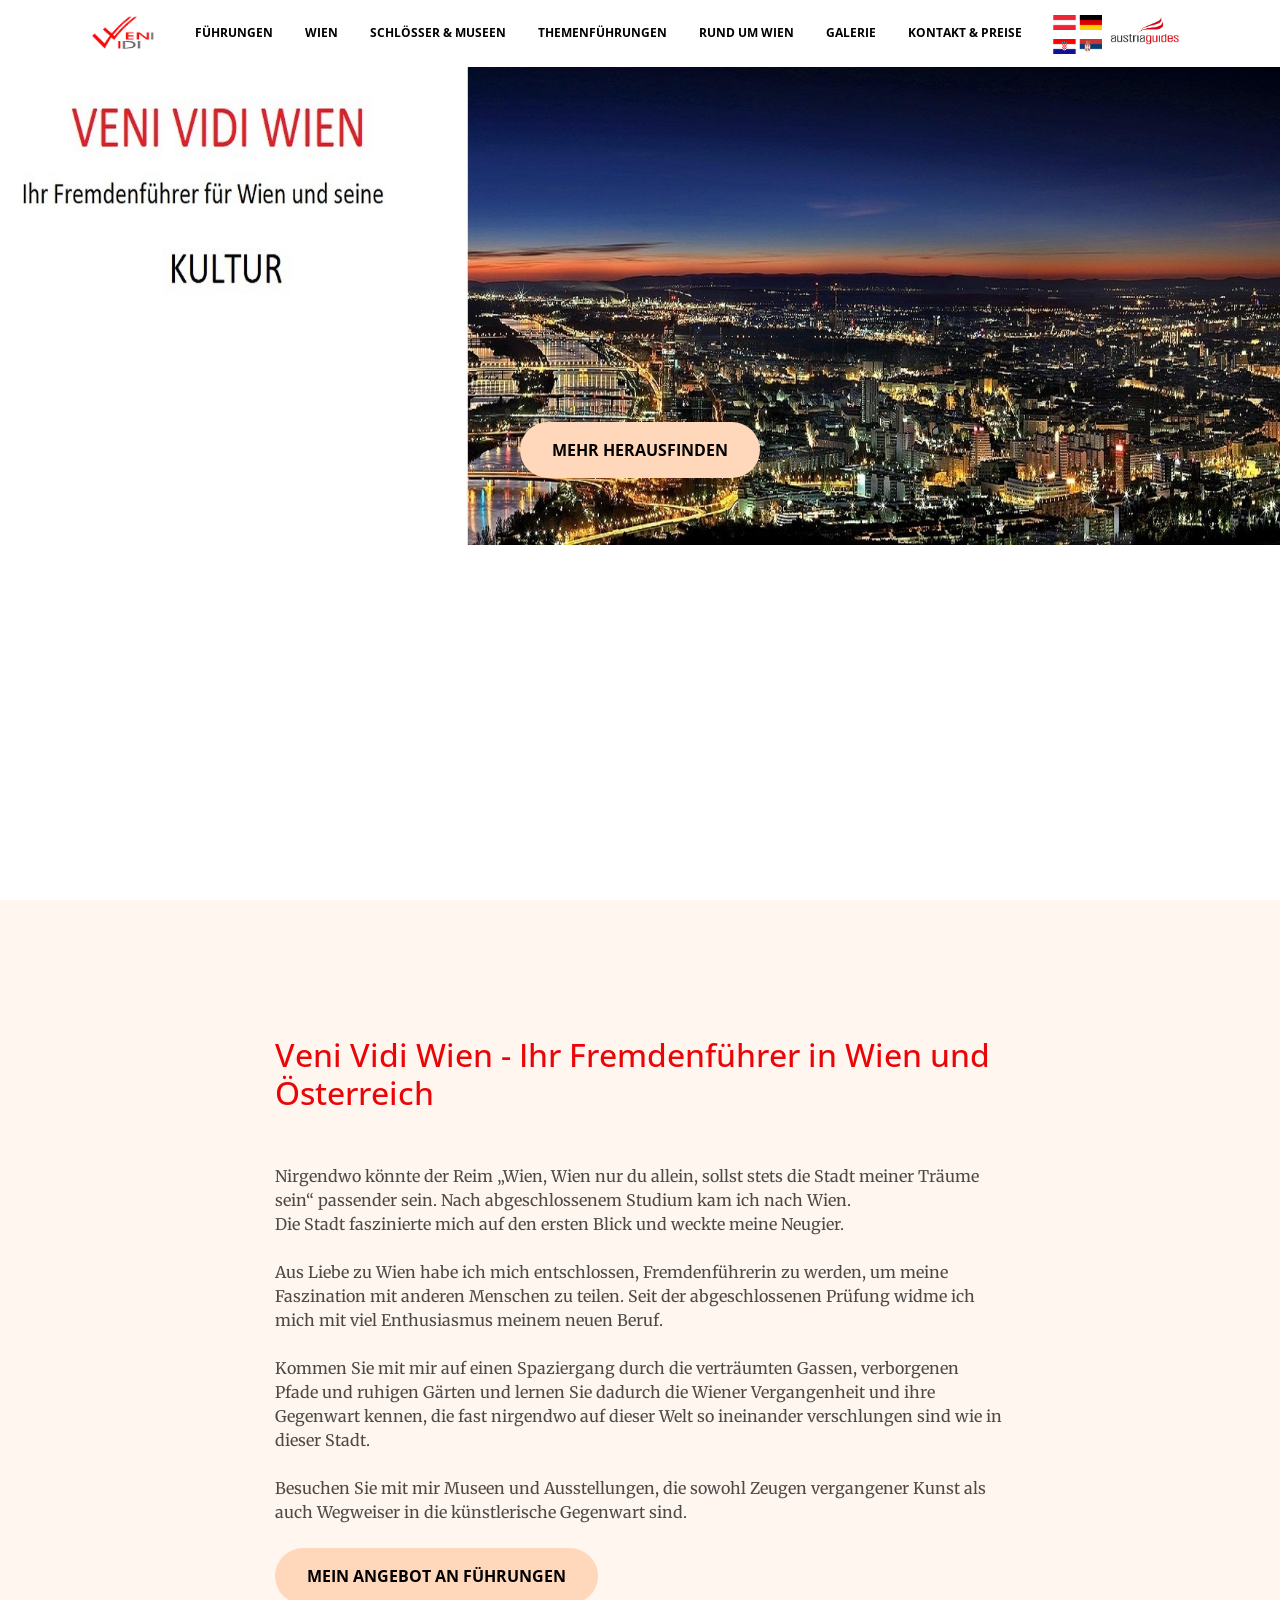
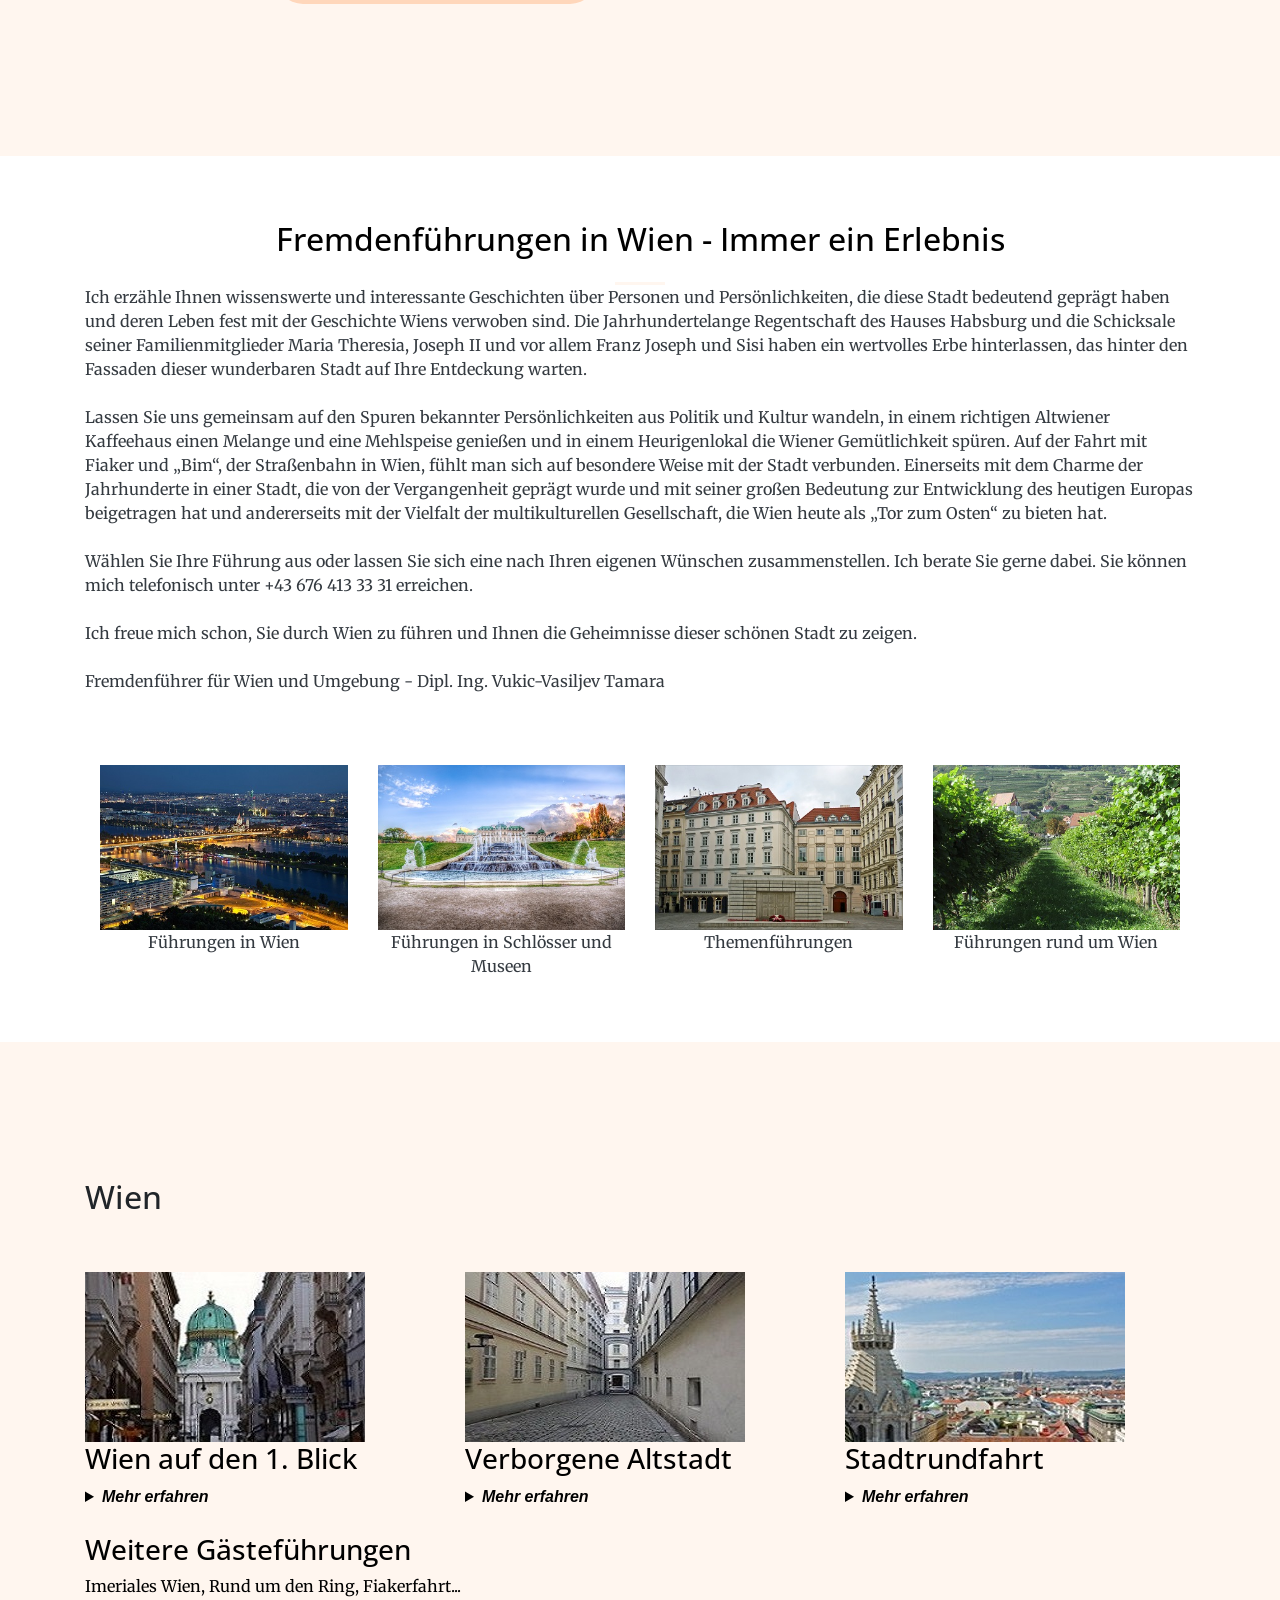
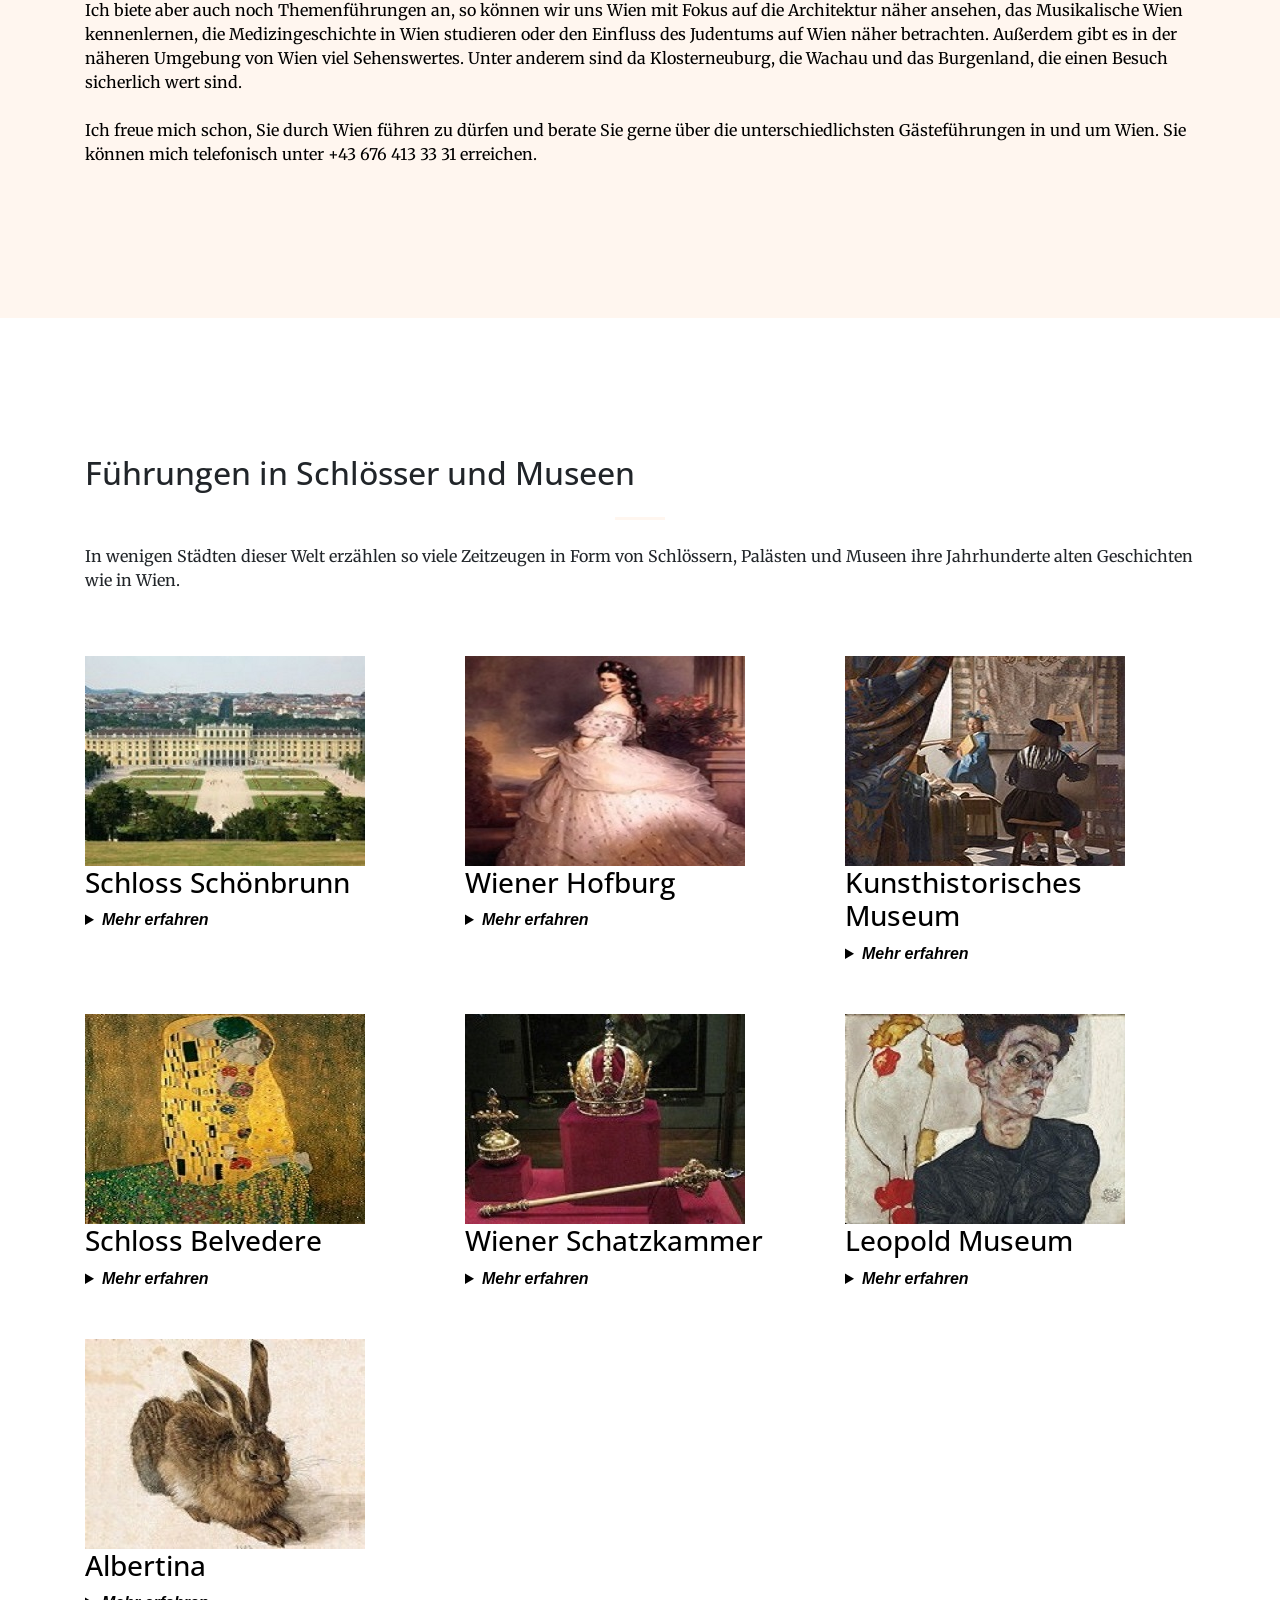
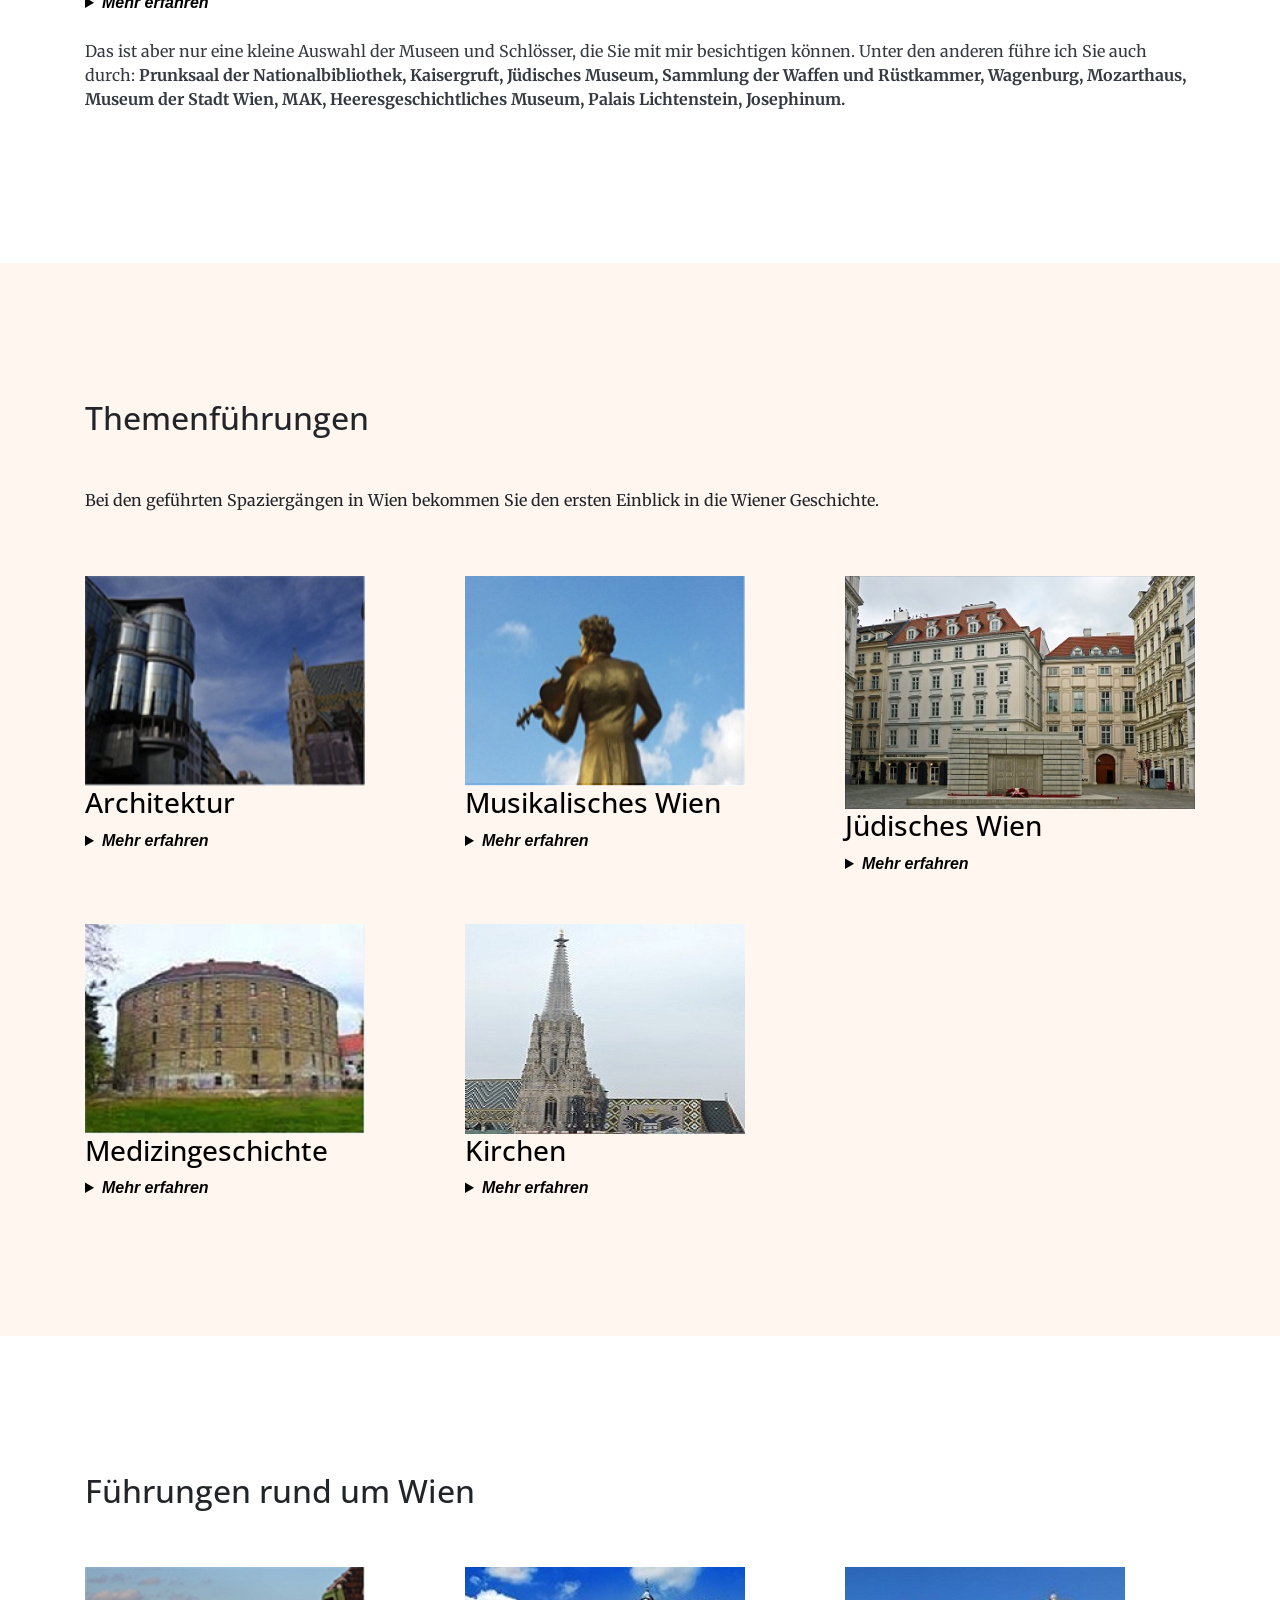
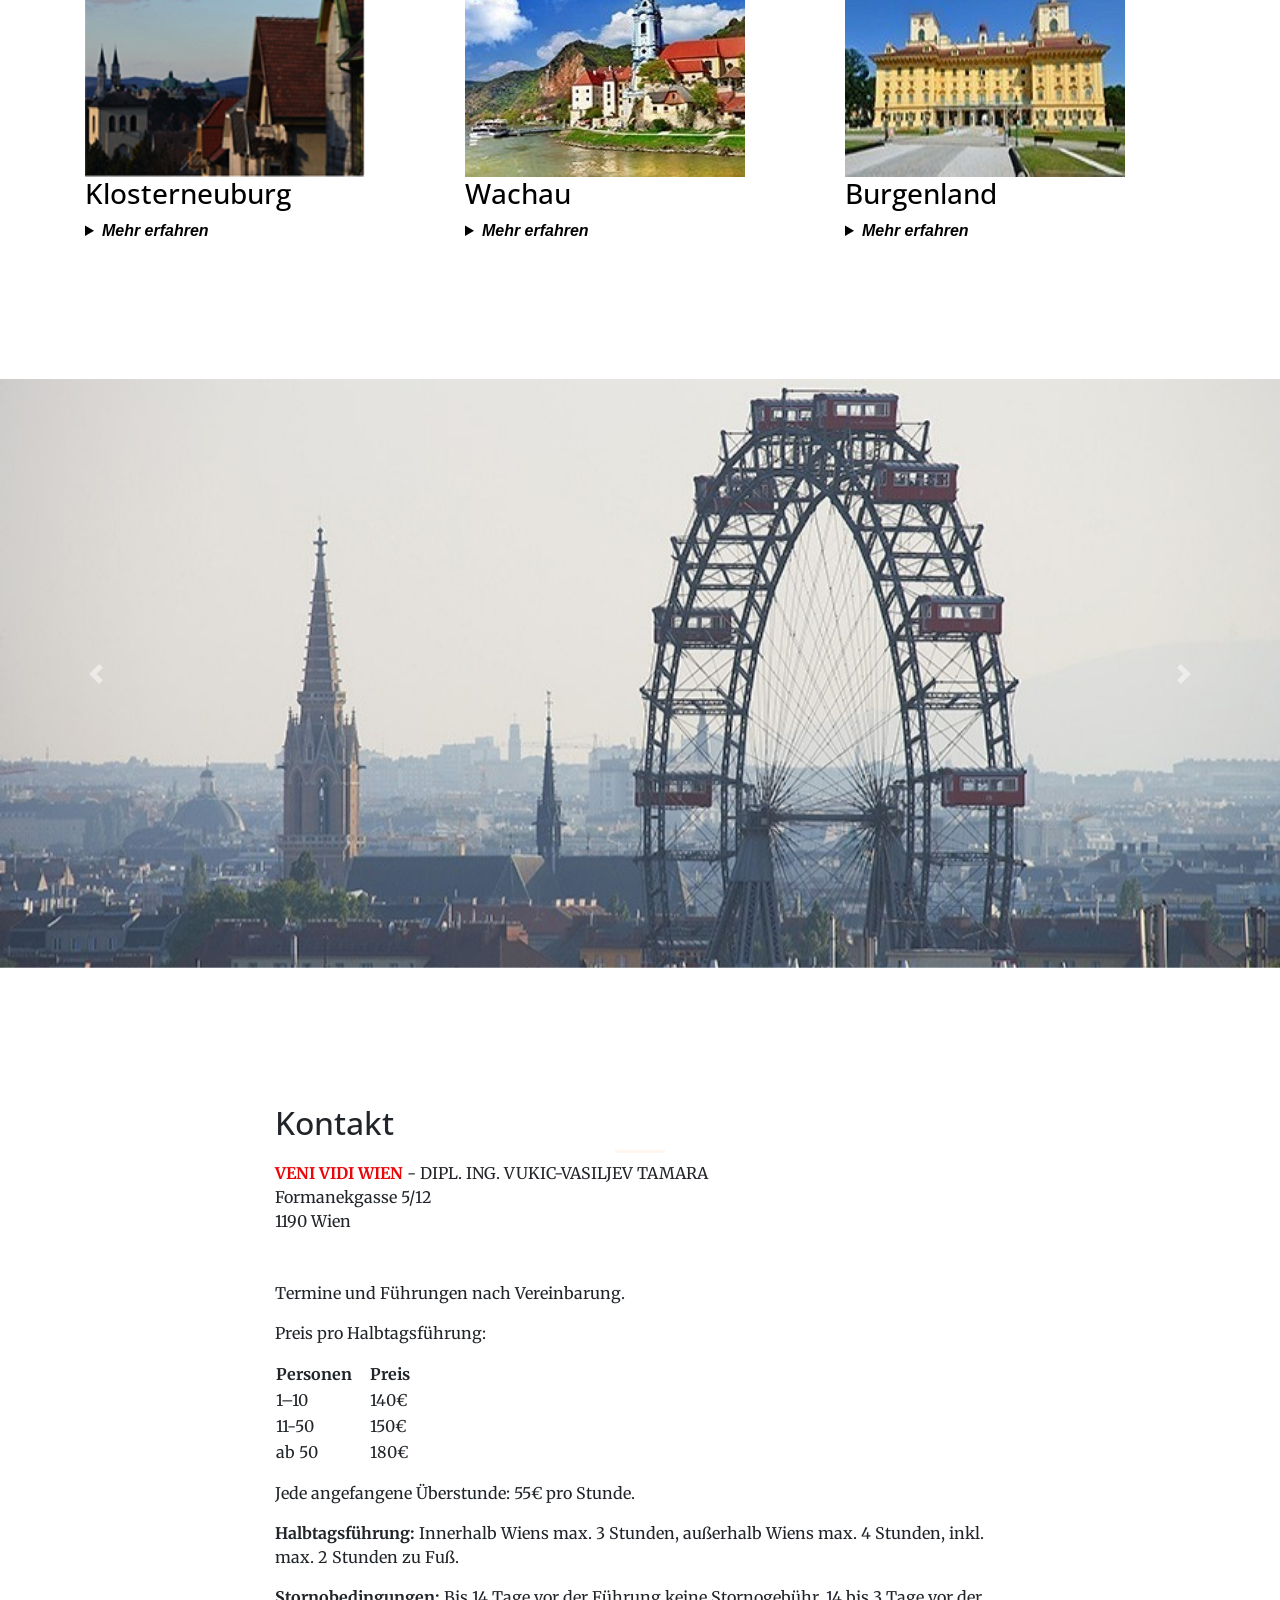
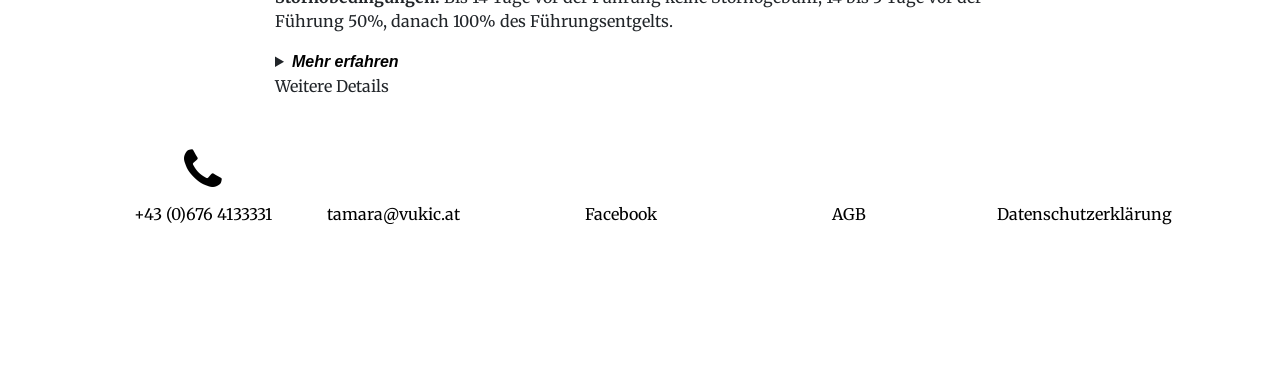
==== commit d944c508: ":: FEATURE :: Margin fixed" ====
--- a/index.html
+++ b/index.html
@@ -90,42 +90,47 @@
         <div class="row">
           <div class="col-lg-8 mx-auto text-normal">
             <h2 class="section-heading text-strong">Veni Vidi Wien - Ihr Fremdenführer in Wien und &Ouml;sterreich</h2>
-            <hr class="light my-4">
+            <hr class="my-4">
             <p class="text-faded mb-4">Nirgendwo könnte der Reim „Wien, Wien nur du allein, sollst stets die Stadt meiner Träume sein“ passender sein. Nach abgeschlossenem Studium kam ich nach Wien.<br/>Die Stadt faszinierte mich auf den ersten Blick und weckte meine Neugier.</p>
             <p class="text-faded mb-4">Aus Liebe zu Wien habe ich mich entschlossen, Fremdenführerin zu werden, um meine Faszination mit anderen Menschen zu teilen. Seit der abgeschlossenen Prüfung  widme ich mich mit viel Enthusiasmus meinem neuen Beruf.</p>
             <p class="text-faded mb-4">Kommen Sie mit mir auf einen Spaziergang durch die verträumten Gassen, verborgenen Pfade und ruhigen Gärten und lernen Sie dadurch die Wiener Vergangenheit und ihre Gegenwart kennen, die fast nirgendwo auf dieser Welt so ineinander verschlungen sind wie in dieser Stadt. </p>
             <p class="text-faded mb-4">Besuchen Sie mit mir Museen und Ausstellungen, die sowohl Zeugen vergangener Kunst als auch Wegweiser in die künstlerische Gegenwart sind.</p>
-            <a class="btn btn-light btn-xl js-scroll-trigger" href="#fuehrungen">Mein Angebot an F&uuml;hrungen</a>
+            <p>
+                <a class="btn btn-light btn-xl js-scroll-trigger" href="#fuehrungen">Mein Angebot an F&uuml;hrungen</a>
+            </p>
           </div>
         </div>
       </div>
     </section>
 
-    <section id="fuehrungen">
+    <section id="fuehrungen" style="padding: 4rem 0;">
       <div class="container">
         <div class="row">
-          <div class="col-lg-12 text-center">
-            <h2 class="section-heading">Fremdenführungen in Wien - Immer ein Erlebnis</h2>
-            <p class="text-faded mb-4 text-dark">Ich erzähle Ihnen wissenswerte und interessante Geschichten über Personen und Persönlichkeiten, die diese Stadt bedeutend geprägt haben und deren Leben fest mit der Geschichte Wiens verwoben sind.
-Die Jahrhundertelange Regentschaft des Hauses Habsburg und die Schicksale seiner Familienmitglieder Maria Theresia, Joseph II und vor allem Franz Joseph und Sisi haben ein wertvolles Erbe hinterlassen, das hinter den Fassaden dieser wunderbaren Stadt auf Ihre Entdeckung warten.</p>
-
-            <p class="text-faded mb-4 text-dark">Lassen Sie uns gemeinsam auf den Spuren bekannter Persönlichkeiten aus Politik und Kultur wandeln, in einem richtigen Altwiener Kaffeehaus einen Melange und eine Mehlspeise genießen und in einem Heurigenlokal die Wiener Gemütlichkeit spüren.
-Auf der Fahrt mit Fiaker und „Bim“, der Straßenbahn in Wien, fühlt man sich auf besondere Weise mit der Stadt verbunden. Einerseits mit dem Charme der Jahrhunderte in einer Stadt, die von der Vergangenheit geprägt wurde und mit seiner großen Bedeutung zur Entwicklung des heutigen Europas beigetragen hat und andererseits mit der Vielfalt der multikulturellen Gesellschaft, die Wien heute als „Tor zum Osten“ zu bieten hat.</p>
-            <p class="text-faded mb-4 text-dark">Wählen Sie Ihre Führung aus oder lassen Sie sich eine nach Ihren eigenen Wünschen zusammenstellen.<br/>Ich berate Sie gerne dabei.</p>
-
-            <p class="text-faded mb-4 text-dark">Sie können mich telefonisch unter +43 676 413 33 31 erreichen.</p>
-            <p class="text-faded mb-4 text-dark">Ich freue mich schon, Sie durch Wien zu führen und Ihnen die Geheimnisse dieser schönen Stadt zu zeigen.</p>
-            <p class="text-faded mb-4 text-dark">Fremdenführer für Wien und Umgebung -  Dipl. Ing. Vukic-Vasiljev Tamara	
-			</p>
-            <hr class="my-4">
-          </div>
+            <div class="col-lg-12 text-center">
+                <h2 class="section-heading">Fremdenführungen in Wien - Immer ein Erlebnis</h2>
+                <hr class="my-4" style="margin-bottom: 0.0rem !important;">
+                <p class="text-faded mb-4 text-dark">
+                    Ich erzähle Ihnen wissenswerte und interessante Geschichten über Personen und Persönlichkeiten, die diese Stadt bedeutend geprägt haben und deren Leben fest mit der Geschichte Wiens verwoben sind.
+                    Die Jahrhundertelange Regentschaft des Hauses Habsburg und die Schicksale seiner Familienmitglieder Maria Theresia, Joseph II und vor allem Franz Joseph und Sisi haben ein wertvolles Erbe hinterlassen, das hinter den Fassaden dieser wunderbaren Stadt auf Ihre Entdeckung warten.
+                </p>
+
+                <p class="text-faded mb-4 text-dark">
+                    Lassen Sie uns gemeinsam auf den Spuren bekannter Persönlichkeiten aus Politik und Kultur wandeln, in einem richtigen Altwiener Kaffeehaus einen Melange und eine Mehlspeise genießen und in einem Heurigenlokal die Wiener Gemütlichkeit spüren.
+                    Auf der Fahrt mit Fiaker und „Bim“, der Straßenbahn in Wien, fühlt man sich auf besondere Weise mit der Stadt verbunden. Einerseits mit dem Charme der Jahrhunderte in einer Stadt, die von der Vergangenheit geprägt wurde und mit seiner großen Bedeutung zur Entwicklung des heutigen Europas beigetragen hat und andererseits mit der Vielfalt der multikulturellen Gesellschaft, die Wien heute als „Tor zum Osten“ zu bieten hat.
+                </p>
+                <p class="text-faded mb-4 text-dark">Wählen Sie Ihre Führung aus oder lassen Sie sich eine nach Ihren eigenen Wünschen zusammenstellen. Ich berate Sie gerne dabei. Sie können mich telefonisch unter +43 676 413 33 31 erreichen.</p>
+                <p class="text-faded mb-4 text-dark">Ich freue mich schon, Sie durch Wien zu führen und Ihnen die Geheimnisse dieser schönen Stadt zu zeigen.</p>
+                <p class="text-faded mb-4 text-dark">
+                    Fremdenführer für Wien und Umgebung -  Dipl. Ing. Vukic-Vasiljev Tamara
+                </p>
+            </div>
         </div>
       </div>
       <div class="container">
-        <div class="row">
+        <div class="row" style="margin:0px;">
           <div class="col-lg-3 col-sm-4 text-center">
             <div class="service-box mt-5 mx-auto">
-               <a class="portfolio-box js-scroll-trigger" href="#wien">
+               <a class="portfolio-box js-scroll-trigger url-dark" href="#wien">
               <img class="img-fluid" src="img/guides/wien.jpg" alt="">
               <div class="portfolio-box-caption">
                 <div class="portfolio-box-caption-content">
@@ -142,14 +147,14 @@
           </div>
           <div class="col-lg-3 col-sm-4 text-center">
             <div class="service-box mt-5 mx-auto">
-               <a class="portfolio-box js-scroll-trigger" href="#schloesser-museen">
+               <a class="portfolio-box js-scroll-trigger url-dark" href="#schloesser-museen">
               <img class="img-fluid" src="img/guides/schloesser.jpg" alt="">
               <div class="portfolio-box-caption">
                 <div class="portfolio-box-caption-content">
-                  <div class="project-category text-faded">
-                  </div>
-                  <div class="project-name">
-                     Schl&ouml;sser und Museen
+                    <div class="project-category text-faded">
+                        Schl&ouml;sser und Museen
+                    </div>
+                  <div class="project-name">
                   </div>
                 </div>
               </div>
@@ -159,14 +164,14 @@
           </div>
           <div class="col-lg-3 col-sm-4 text-center">
             <div class="service-box mt-5 mx-auto">
-               <a class="portfolio-box js-scroll-trigger" href="#themenfuehrungen">
+               <a class="portfolio-box js-scroll-trigger url-dark" href="#themenfuehrungen">
               <img class="img-fluid" src="img/guides/themenfuehrungen.jpg" alt="">
               <div class="portfolio-box-caption">
                 <div class="portfolio-box-caption-content">
-                  <div class="project-category text-faded">
-                  </div>
-                  <div class="project-name">
-                     Themenf&uuml;hrungen
+                    <div class="project-category text-faded">
+                        Themenf&uuml;hrungen
+                    </div>
+                  <div class="project-name">
                   </div>
                 </div>
               </div>
@@ -176,7 +181,7 @@
           </div>
           <div class="col-lg-3 col-sm-4 text-center">
             <div class="service-box mt-5 mx-auto">
-               <a class="portfolio-box js-scroll-trigger" href="#rund-um-wien">
+               <a class="portfolio-box js-scroll-trigger url-dark" href="#rund-um-wien">
               <img class="img-fluid" src="img/guides/rund_um_wien.jpg" alt="">
               <div class="portfolio-box-caption">
                 <div class="portfolio-box-caption-content">
@@ -266,175 +271,177 @@
     </section>
 		
     <section id="schloesser-museen">
-      <div class="container">
-		<h2 class="section-heading">Führungen in Schl&ouml;sser und Museen</h2>
-		<p class="white">In wenigen Städten dieser Welt erzählen so viele Zeitzeugen in Form von Schlössern, Palästen und Museen ihre Jahrhunderte alten Geschichten wie in Wien.</p>
-        <div class="row">
-          <div class="col-lg-3 col-lg-4 text-center image-left">
-              <div class="service-box mt-5 mx-auto image-left">
-                  <img class="img-fluid" src="img/guides/schluesser_museen/schloss_schoenbrunn.jpg" alt="">
-                  <h3>Schloss Sch&ouml;nbrunn</h3>
-
-                  <details>
-                      <summary></summary>
-
-                      <p class="text-dark">
-                          ...ist hierbei nur das berühmteste und mit seiner Größe das Imposanteste Beispiel. Die ganze Barocke Schlossanlage umfasst sowohl einen wunderschönen Schlosspark, mit seinem Bauten und Brunnen und einem Zoo, der zugleich auch der älteste Tiergarten der Welt ist. Bereits aus der Zeit von Maria Theresia stammen die Prunkräume im Schloss, die auf das Leben am Wienerhof mit all seinen Facetten hinweisen. Seit 1996 ist das Schloss Schönbrunn mit seinem Garten Teil des UNESCO Welterbes. Falls Sie sich für Grandtour, die ca. 60 min dauert, entscheiden, besichtigen Sie die Räumlichkeiten, in welchen Maria Theresia wie auch Franz Joseph mit Sisi ihren Sommer verbrachte. Die kürzeren Highlight Tour ( Schwerpunkt Maria Theresia) sowie die Imperiale Tour ( Schwerpunkt Franz Joseph und Sisi) dauern ca. 40 min.
-                      </p>
-                    </details>
-              </div>
-          </div>
-          <div class="col-lg-3 col-lg-4 text-center">
-              <div class="service-box mt-5 mx-auto image-left">
-                  <img class="img-fluid" src="img/guides/schluesser_museen/hofburg.jpg" alt="">
-                  <h3>Wiener Hofburg</h3>
-                  <details>
-                      <summary></summary>
-                      <p class="text-dark">
-                          ...befindet sich im engsten Zentrum der Stadt. Hier wurden vom Kaiser die wichtigen politischen Entscheidungen gefällt. Sie war über mehrere Jahrhunderte das Zentrum des Habsburgerreiches. Die Kaiserappartments sind heute noch originalgetreu ausgestattet. Wenn man diese Räumlichkeiten betritt, findet man sich inmitten des höfischen Zeremoniells wieder. Der Mythos Sisi ist allgegenwärtig und den Geschichten aus dem Leben von Franz Joseph und Sisi lauschend fragt man sich, was an der romantischen Darstellung ihres Lebens wahr ist. Im Sisi Museum kommt der Wahrheit etwas näher und in der Hoftafel Silberkammer kann man wunderbare Tischgedecke bestaunen.
-                      </p>
-                  </details>
-              </div>
-          </div>
-          <div class="col-lg-3 col-lg-4 text-center">
-            <div class="service-box mt-5 mx-auto image-left">
-              <img class="img-fluid" src="img/guides/schluesser_museen/kunsthistorische_museum.jpg" alt="">
-			  <h3>Kunsthistorisches Museum</h3>
-              <details>
-                  <summary></summary>
-
-                  <p class="text-dark">
-                      ...bietet einen Blick auf eine der bedeutendsten Kunstsammlungen der Welt. Es wurde für die Kaiserliche Sammlung gebaut und heute beherbergt es Werke der vielen berühmten Künstler Europas. Namen wie Tizian, Rubens, Dürer, Rembrandt, Velasquez, Caravaggio, Vermeer und Pieter Bruegel locken den Kunstliebhaber in diese heiligen Hallen der Kunstgeschichte, die bereits beim Eingang mit der imposanten Architektur überwältigen. Ob Gemäldegalerie, Kunstkammer, Antikensammlung, Münzkabinett oder die Ägyptisch-Orientale Sammlung, das Kunsthistorische Museum in Wien ist für jeden Gast ein Muss.
-                  </p>
-            </details>
-            </div>
-          </div>	
-          <div class="col-lg-3 col-lg-4 text-center">
-            <div class="service-box mt-5 mx-auto image-left">
-              <img class="img-fluid" src="img/guides/schluesser_museen/schloss_belvedere.jpg" alt="">
-			  <h3>Schloss Belvedere</h3>
-              <details>
-                  <summary></summary>
-                  <p class="text-dark">
-                      Das Belvedere, die ehemalige Sommerresidenz von Prinz Eugen von Sawoyen, ist einer der schönsten Barockensembles Europas und gehört zum UNESCO Weltkulturerbe. Das Obere Belvedere beherbergt die bedeutendste Sammlung österreichischer Kunst, die vom Mittelalter bis zur Gegenwart reicht. Das Herzstück der Sammlung ist die weltweit größte Gustav Klimt-Gemäldesammlung. Die Sammling „Kunst um 1900“ beinhaltet auch Meisterwerke von Schiele und Kokoschka. Prominente Werke des französischen Impressionismus sowie die wichtigste Sammlung des Wiener Biedermeier gehören ebenfalls zu den Highlights des Museums.
-                  </p>
-              </details>
-            </div>
-          </div>	
-          <div class="col-lg-3 col-lg-4 text-center">
-            <div class="service-box mt-5 mx-auto image-left">
-              <img class="img-fluid" src="img/guides/schluesser_museen/wiener_schatzkammer.jpg" alt="">
-			  <h3>Wiener Schatzkammer</h3>
-              <details>
-                  <summary></summary>
-                  <p class="text-dark">
-                      Verschaffen Sie sich einen Überblick über mehr als tausend Jahre europäische Geschichte und Geschichte des Hauses Habsburg. Ales eine der bedeutesten Schatzkammern überhaupt besteht sie aus weltlichen und geistlichen Schatzkammern. Die Weltliche Schatzkammer beherbergt neben den mittelalterlichen Reichsinsignien und Reichskrone des Hl. Römischen Reiches und der Östereichischen Kaiserkrone, Burgunderschatz und den Schatz des Ordens von Goldenen Vlies. Wertvolle Juwelen und darunter einer der größten Smaragde der Welt bezeugen die ehemalige Macht der Habsburger.<br /><br />
-
-                      Die Geistliche Schatzkammer bietet einen faszinierenden Rundgang durch die Kunst-, Frömmigkeits- und Religionsgeschichte.
-                  </p>
-              </details>
-            </div>
-          </div>	
-          <div class="col-lg-3 col-lg-4 text-center">
-            <div class="service-box mt-5 mx-auto image-left">
-              <img class="img-fluid" src="img/guides/schluesser_museen/leopold_museum.jpg" alt="">
-			  <h3>Leopold Museum</h3>
-              <details>
-                  <summary></summary>
-                  <p class="text-dark">
-                      Im Museums Quartier, den ehemaligen Hofstallungen, befindet sich das Leopold Museum. Mit über 5000 Exponaten aus 50 jähriger Sammeltätigkeit von Dr. Rudolf Leopold und seiner Gattin ist dieses Haus für Liebhaber der Kunst um die Jahrhundertwende empfehlenswert. Neben der größten Egon Schiele Sammlung beherbergt das Museum Spitzenwerke der Malerei von Gustav Klimt, Oskar Kokoschka, Richard Getsel,den österreichichen Malern der Zwischenkriegszeit sowie Gegenstände der Wiener Werkstätte.
-                  </p>
-              </details>
-            </div>
-          </div>		
-          <div class="col-lg-3 col-lg-4 text-center">
-            <div class="service-box mt-5 mx-auto image-left">
-              <img class="img-fluid" src="img/guides/schluesser_museen/albertina.jpg" alt="">
-			  <h3>Albertina</h3>
-              <details>
-                  <summary></summary>
-                  <p class="text-dark">
-                      Im ehemaligen Palais von Erzherzog Albrecht befindet sich eine der wertvollsten grafischen Sammlungen der Welt. Aus der Sammlung von Über 50000 Zeichnungen und 900000 Druckgrafiken werden die wechselnden Ausstellungen mit verschiedenen Schwerpunkten mehrmals im Jahr neu ausgestellt.<br /><br />
-                      Neben der grafischen Sammlung beheimatet die Albertina die "Sammlung Batliner" mit den Meisterwerken der Moderne vom französischen Impressionismus bis in die jüngste Gegenwart.
-                  </p>
-              </details>
-            </div>
-          </div>		  
-        </div>
-	  <p class="text-dark">  
-			<br/>Das ist aber nur eine kleine Auswahl der Museen und Schlösser, die Sie mit mir besichtigen können. Unter den anderen führe ich Sie auch durch: <b>Prunksaal der Nationalbibliothek, Kaisergruft, Jüdisches Museum, Sammlung der Waffen und Rüstkammer, Wagenburg, Mozarthaus, Museum der Stadt Wien, MAK, Heeresgeschichtliches Museum, Palais Lichtenstein, Josephinum.</b>
-	  </p>
-      </div>
+        <div class="container">
+            <h2 class="section-heading">Führungen in Schl&ouml;sser und Museen</h2>
+            <hr class="my-4">
+            <p class="white">In wenigen Städten dieser Welt erzählen so viele Zeitzeugen in Form von Schlössern, Palästen und Museen ihre Jahrhunderte alten Geschichten wie in Wien.</p>
+            <div class="row">
+                <div class="col-lg-3 col-lg-4 text-center image-left">
+                    <div class="service-box mt-5 mx-auto image-left">
+                        <img class="img-fluid" src="img/guides/schluesser_museen/schloss_schoenbrunn.jpg" alt="">
+                        <h3>Schloss Sch&ouml;nbrunn</h3>
+
+                        <details>
+                            <summary></summary>
+
+                            <p class="text-dark">
+                                ...ist hierbei nur das berühmteste und mit seiner Größe das Imposanteste Beispiel. Die ganze Barocke Schlossanlage umfasst sowohl einen wunderschönen Schlosspark, mit seinem Bauten und Brunnen und einem Zoo, der zugleich auch der älteste Tiergarten der Welt ist. Bereits aus der Zeit von Maria Theresia stammen die Prunkräume im Schloss, die auf das Leben am Wienerhof mit all seinen Facetten hinweisen. Seit 1996 ist das Schloss Schönbrunn mit seinem Garten Teil des UNESCO Welterbes. Falls Sie sich für Grandtour, die ca. 60 min dauert, entscheiden, besichtigen Sie die Räumlichkeiten, in welchen Maria Theresia wie auch Franz Joseph mit Sisi ihren Sommer verbrachte. Die kürzeren Highlight Tour ( Schwerpunkt Maria Theresia) sowie die Imperiale Tour ( Schwerpunkt Franz Joseph und Sisi) dauern ca. 40 min.
+                            </p>
+                        </details>
+                    </div>
+                </div>
+                <div class="col-lg-3 col-lg-4 text-center">
+                    <div class="service-box mt-5 mx-auto image-left">
+                        <img class="img-fluid" src="img/guides/schluesser_museen/hofburg.jpg" alt="">
+                        <h3>Wiener Hofburg</h3>
+                        <details>
+                            <summary></summary>
+                            <p class="text-dark">
+                                ...befindet sich im engsten Zentrum der Stadt. Hier wurden vom Kaiser die wichtigen politischen Entscheidungen gefällt. Sie war über mehrere Jahrhunderte das Zentrum des Habsburgerreiches. Die Kaiserappartments sind heute noch originalgetreu ausgestattet. Wenn man diese Räumlichkeiten betritt, findet man sich inmitten des höfischen Zeremoniells wieder. Der Mythos Sisi ist allgegenwärtig und den Geschichten aus dem Leben von Franz Joseph und Sisi lauschend fragt man sich, was an der romantischen Darstellung ihres Lebens wahr ist. Im Sisi Museum kommt der Wahrheit etwas näher und in der Hoftafel Silberkammer kann man wunderbare Tischgedecke bestaunen.
+                            </p>
+                        </details>
+                    </div>
+                </div>
+                <div class="col-lg-3 col-lg-4 text-center">
+                    <div class="service-box mt-5 mx-auto image-left">
+                        <img class="img-fluid" src="img/guides/schluesser_museen/kunsthistorische_museum.jpg" alt="">
+                        <h3>Kunsthistorisches Museum</h3>
+                        <details>
+                            <summary></summary>
+
+                            <p class="text-dark">
+                                ...bietet einen Blick auf eine der bedeutendsten Kunstsammlungen der Welt. Es wurde für die Kaiserliche Sammlung gebaut und heute beherbergt es Werke der vielen berühmten Künstler Europas. Namen wie Tizian, Rubens, Dürer, Rembrandt, Velasquez, Caravaggio, Vermeer und Pieter Bruegel locken den Kunstliebhaber in diese heiligen Hallen der Kunstgeschichte, die bereits beim Eingang mit der imposanten Architektur überwältigen. Ob Gemäldegalerie, Kunstkammer, Antikensammlung, Münzkabinett oder die Ägyptisch-Orientale Sammlung, das Kunsthistorische Museum in Wien ist für jeden Gast ein Muss.
+                            </p>
+                        </details>
+                    </div>
+                </div>
+                <div class="col-lg-3 col-lg-4 text-center">
+                    <div class="service-box mt-5 mx-auto image-left">
+                        <img class="img-fluid" src="img/guides/schluesser_museen/schloss_belvedere.jpg" alt="">
+                        <h3>Schloss Belvedere</h3>
+                        <details>
+                            <summary></summary>
+                            <p class="text-dark">
+                                Das Belvedere, die ehemalige Sommerresidenz von Prinz Eugen von Sawoyen, ist einer der schönsten Barockensembles Europas und gehört zum UNESCO Weltkulturerbe. Das Obere Belvedere beherbergt die bedeutendste Sammlung österreichischer Kunst, die vom Mittelalter bis zur Gegenwart reicht. Das Herzstück der Sammlung ist die weltweit größte Gustav Klimt-Gemäldesammlung. Die Sammling „Kunst um 1900“ beinhaltet auch Meisterwerke von Schiele und Kokoschka. Prominente Werke des französischen Impressionismus sowie die wichtigste Sammlung des Wiener Biedermeier gehören ebenfalls zu den Highlights des Museums.
+                            </p>
+                        </details>
+                    </div>
+                </div>
+                <div class="col-lg-3 col-lg-4 text-center">
+                    <div class="service-box mt-5 mx-auto image-left">
+                        <img class="img-fluid" src="img/guides/schluesser_museen/wiener_schatzkammer.jpg" alt="">
+                        <h3>Wiener Schatzkammer</h3>
+                        <details>
+                            <summary></summary>
+                            <p class="text-dark">
+                                Verschaffen Sie sich einen Überblick über mehr als tausend Jahre europäische Geschichte und Geschichte des Hauses Habsburg. Ales eine der bedeutesten Schatzkammern überhaupt besteht sie aus weltlichen und geistlichen Schatzkammern. Die Weltliche Schatzkammer beherbergt neben den mittelalterlichen Reichsinsignien und Reichskrone des Hl. Römischen Reiches und der Östereichischen Kaiserkrone, Burgunderschatz und den Schatz des Ordens von Goldenen Vlies. Wertvolle Juwelen und darunter einer der größten Smaragde der Welt bezeugen die ehemalige Macht der Habsburger.<br /><br />
+
+                                Die Geistliche Schatzkammer bietet einen faszinierenden Rundgang durch die Kunst-, Frömmigkeits- und Religionsgeschichte.
+                            </p>
+                        </details>
+                    </div>
+                </div>
+                <div class="col-lg-3 col-lg-4 text-center">
+                    <div class="service-box mt-5 mx-auto image-left">
+                        <img class="img-fluid" src="img/guides/schluesser_museen/leopold_museum.jpg" alt="">
+                        <h3>Leopold Museum</h3>
+                        <details>
+                            <summary></summary>
+                            <p class="text-dark">
+                                Im Museums Quartier, den ehemaligen Hofstallungen, befindet sich das Leopold Museum. Mit über 5000 Exponaten aus 50 jähriger Sammeltätigkeit von Dr. Rudolf Leopold und seiner Gattin ist dieses Haus für Liebhaber der Kunst um die Jahrhundertwende empfehlenswert. Neben der größten Egon Schiele Sammlung beherbergt das Museum Spitzenwerke der Malerei von Gustav Klimt, Oskar Kokoschka, Richard Getsel,den österreichichen Malern der Zwischenkriegszeit sowie Gegenstände der Wiener Werkstätte.
+                            </p>
+                        </details>
+                    </div>
+                </div>
+                <div class="col-lg-3 col-lg-4 text-center">
+                    <div class="service-box mt-5 mx-auto image-left">
+                        <img class="img-fluid" src="img/guides/schluesser_museen/albertina.jpg" alt="">
+                        <h3>Albertina</h3>
+                        <details>
+                            <summary></summary>
+                            <p class="text-dark">
+                                Im ehemaligen Palais von Erzherzog Albrecht befindet sich eine der wertvollsten grafischen Sammlungen der Welt. Aus der Sammlung von Über 50000 Zeichnungen und 900000 Druckgrafiken werden die wechselnden Ausstellungen mit verschiedenen Schwerpunkten mehrmals im Jahr neu ausgestellt.<br /><br />
+                                Neben der grafischen Sammlung beheimatet die Albertina die "Sammlung Batliner" mit den Meisterwerken der Moderne vom französischen Impressionismus bis in die jüngste Gegenwart.
+                            </p>
+                        </details>
+                    </div>
+                </div>
+            </div>
+            <p class="text-dark">
+                <br />Das ist aber nur eine kleine Auswahl der Museen und Schlösser, die Sie mit mir besichtigen können. Unter den anderen führe ich Sie auch durch: <b>Prunksaal der Nationalbibliothek, Kaisergruft, Jüdisches Museum, Sammlung der Waffen und Rüstkammer, Wagenburg, Mozarthaus, Museum der Stadt Wien, MAK, Heeresgeschichtliches Museum, Palais Lichtenstein, Josephinum.</b>
+            </p>
+        </div>
     </section>
 	
     <section class="bg-primary" id="themenfuehrungen">
-      <div class="container">
-		<h2 class="section-heading">Themenführungen</h2>
-		<p class="white">Bei den geführten Spaziergängen in Wien bekommen Sie den ersten Einblick in die Wiener Geschichte.</p>
-        <div class="row">
-          <div class="col-md-3 col-lg-4 text-center">
-            <div class="service-box mt-5 mx-auto image-left">
-              <img class="img-fluid" src="img/guides/themenfuehrungen/architektur.png" alt="">
-			  <h3>Architektur</h3>
-              <details>
-                  <summary></summary>
-                  <p class="text-normal">
-                      Wien ist bekannt für seine Architektur aus verschiedene Epochen- ob prunkvolle Palais und Kirchen aus dem Barock, oder Wiener Jugendstil mit seinen Sezessionisten wie Otto Wagner, Joze Plecnik, Max Fabiani, aber auch die zeitgenössische Architektur von Hans Hollein, Coop Himmelblau, Boris Podrecca, Jean Nouvel, Zaha Hadid und viele Andere. Oder die Rote Wien Architektur des 20. Jahrhunderts - sagen Sie mir einfach Bescheid, ich stelle eine Führung nach Ihren Interessen zusammen.
-                  </p>
-              </details>
-            </div>
-          </div>
-          <div class="col-md-3 col-lg-4 text-center">
-              <div class="service-box mt-5 mx-auto image-left">
-                  <img class="img-fluid" src="img/guides/themenfuehrungen/musikalisches_wien.png" alt="">
-                  <h3>Musikalisches Wien</h3>
-                  <details>
-                      <summary></summary>
-                      <p class="text-normal">
-                          Zeitgenössische Architektur von Hans Hollein, Coop Himmelblau, Boris Podrecca, Jean Nouvel, Zaha, Wolfgang Amadeus Mozart, Ludwig von Beethoven,  Josef  Hayden, Familie Strauß, Gustav Mahler, Franz Schubert. Dies sind nur manche Musiker, die in Wien lebten und weltbekannt Stücke hier geschrieben haben.
-                      </p>
-                  </details>
-              </div>
-          </div>
-          <div class="col-md-3 col-lg-4 text-center">
-              <div class="service-box mt-5 mx-auto image-left">
-                  <img class="img-fluid" src="img/guides/themenfuehrungen.jpg" alt="">
-                  <h3>J&uuml;disches Wien</h3>
-                  <details>
-                      <summary></summary>
-                      <p class="text-normal">
-                          Erste Juden kamen schon im 12.Jahrhundert nach Wien. Unter anderem auch bekannte jüdische Familien wie Rothschild oder Arnstein. Ohne jüdischen Künstler, Wissenschaftler und Industrielle wäre Wien viel ärmer gewesen. Jüdische Gemeinschaft hat die Geschichte Wiens stark geprägt und erzählt von Vertreibung und Wiederaufbau.
-                      </p>
-                  </details>
-              </div>
-          </div>
-          <div class="col-md-3 col-lg-4 text-center">
-              <div class="service-box mt-5 mx-auto image-left">
-                  <img class="img-fluid" src="img/guides/themenfuehrungen/medizingeschichte.png" alt="">
-                  <h3>Medizingeschichte</h3>
-                  <details>
-                      <summary></summary>
-                      <p class="text-normal">
-                          Im 18. Jh entwickelt sich Wien zu einem der bedeutesten Zentren der medizinischen Forschung und Schulung. Joseph II hat im Jahr 1784. das modernste Krankenhaus Europas erbauen lassen. Allgemeines Krankenhaus wird das Zentrum österreichischer Medizin. Vertreter der ersten und zweiter Wiener Schule haben mit Ihren Erkenntnissen maßgeblich zur Entwicklung der heutigen Medizin beigetragen. Österreich ist stolz auf mehrere Nobelpreisträger für Medizin.
-                      </p>
-                  </details>
-              </div>
-          </div>
-          <div class="col-md-3 col-lg-4 text-center">
-              <div class="service-box mt-5 mx-auto image-left">
-                  <img class="img-fluid" src="img/guides/themenfuehrungen/kirchen.jpg" alt="">
-                  <h3>Kirchen</h3>
-                  <details>
-                      <summary></summary>
-                      <p class="text-normal">
-                          Mit über 200 Kirchen findet sich in Wien eine große Vielfalt an Kirchenbauten, sowohl in kultureller als auch in historischer und vor allem in architektonischer Hinsicht. Die ältesten und somit bedeutendsten Kirchen befinden sich größtenteils in der Innenstadt und den angrenzenden Bezirken.  Aus sämtlichen Epochen findet man hier genügend Beispiele: Aus der Romanik gefolgt von Gotik, Renaissance, Barock, Klassizismus, Historismus und Jugendstil bis hin zu postmoderner Sakralarchitektur.
-                      </p>
-                  </details>
-              </div>
-          </div>
-		  
-        </div>
-      </div>
+        <div class="container">
+            <h2 class="section-heading">Themenführungen</h2>
+            <hr class="my-4">
+            <p class="white">Bei den geführten Spaziergängen in Wien bekommen Sie den ersten Einblick in die Wiener Geschichte.</p>
+            <div class="row">
+                <div class="col-md-3 col-lg-4 text-center">
+                    <div class="service-box mt-5 mx-auto image-left">
+                        <img class="img-fluid" src="img/guides/themenfuehrungen/architektur.png" alt="">
+                        <h3>Architektur</h3>
+                        <details>
+                            <summary></summary>
+                            <p class="text-normal">
+                                Wien ist bekannt für seine Architektur aus verschiedene Epochen- ob prunkvolle Palais und Kirchen aus dem Barock, oder Wiener Jugendstil mit seinen Sezessionisten wie Otto Wagner, Joze Plecnik, Max Fabiani, aber auch die zeitgenössische Architektur von Hans Hollein, Coop Himmelblau, Boris Podrecca, Jean Nouvel, Zaha Hadid und viele Andere. Oder die Rote Wien Architektur des 20. Jahrhunderts - sagen Sie mir einfach Bescheid, ich stelle eine Führung nach Ihren Interessen zusammen.
+                            </p>
+                        </details>
+                    </div>
+                </div>
+                <div class="col-md-3 col-lg-4 text-center">
+                    <div class="service-box mt-5 mx-auto image-left">
+                        <img class="img-fluid" src="img/guides/themenfuehrungen/musikalisches_wien.png" alt="">
+                        <h3>Musikalisches Wien</h3>
+                        <details>
+                            <summary></summary>
+                            <p class="text-normal">
+                                Zeitgenössische Architektur von Hans Hollein, Coop Himmelblau, Boris Podrecca, Jean Nouvel, Zaha, Wolfgang Amadeus Mozart, Ludwig von Beethoven,  Josef  Hayden, Familie Strauß, Gustav Mahler, Franz Schubert. Dies sind nur manche Musiker, die in Wien lebten und weltbekannt Stücke hier geschrieben haben.
+                            </p>
+                        </details>
+                    </div>
+                </div>
+                <div class="col-md-3 col-lg-4 text-center">
+                    <div class="service-box mt-5 mx-auto image-left">
+                        <img class="img-fluid" src="img/guides/themenfuehrungen.jpg" alt="">
+                        <h3>J&uuml;disches Wien</h3>
+                        <details>
+                            <summary></summary>
+                            <p class="text-normal">
+                                Erste Juden kamen schon im 12.Jahrhundert nach Wien. Unter anderem auch bekannte jüdische Familien wie Rothschild oder Arnstein. Ohne jüdischen Künstler, Wissenschaftler und Industrielle wäre Wien viel ärmer gewesen. Jüdische Gemeinschaft hat die Geschichte Wiens stark geprägt und erzählt von Vertreibung und Wiederaufbau.
+                            </p>
+                        </details>
+                    </div>
+                </div>
+                <div class="col-md-3 col-lg-4 text-center">
+                    <div class="service-box mt-5 mx-auto image-left">
+                        <img class="img-fluid" src="img/guides/themenfuehrungen/medizingeschichte.png" alt="">
+                        <h3>Medizingeschichte</h3>
+                        <details>
+                            <summary></summary>
+                            <p class="text-normal">
+                                Im 18. Jh entwickelt sich Wien zu einem der bedeutesten Zentren der medizinischen Forschung und Schulung. Joseph II hat im Jahr 1784. das modernste Krankenhaus Europas erbauen lassen. Allgemeines Krankenhaus wird das Zentrum österreichischer Medizin. Vertreter der ersten und zweiter Wiener Schule haben mit Ihren Erkenntnissen maßgeblich zur Entwicklung der heutigen Medizin beigetragen. Österreich ist stolz auf mehrere Nobelpreisträger für Medizin.
+                            </p>
+                        </details>
+                    </div>
+                </div>
+                <div class="col-md-3 col-lg-4 text-center">
+                    <div class="service-box mt-5 mx-auto image-left">
+                        <img class="img-fluid" src="img/guides/themenfuehrungen/kirchen.jpg" alt="">
+                        <h3>Kirchen</h3>
+                        <details>
+                            <summary></summary>
+                            <p class="text-normal">
+                                Mit über 200 Kirchen findet sich in Wien eine große Vielfalt an Kirchenbauten, sowohl in kultureller als auch in historischer und vor allem in architektonischer Hinsicht. Die ältesten und somit bedeutendsten Kirchen befinden sich größtenteils in der Innenstadt und den angrenzenden Bezirken.  Aus sämtlichen Epochen findet man hier genügend Beispiele: Aus der Romanik gefolgt von Gotik, Renaissance, Barock, Klassizismus, Historismus und Jugendstil bis hin zu postmoderner Sakralarchitektur.
+                            </p>
+                        </details>
+                    </div>
+                </div>
+
+            </div>
+        </div>
     </section>
 	
     <section id="rund-um-wien">
--- a/css/creative.min.css
+++ b/css/creative.min.css
@@ -1 +1 @@
-body,html{width:100%;height:100%}body{font-family:Merriweather,'Helvetica Neue',Arial,sans-serif}hr{max-width:50px;border-width:3px;border-color:#fff6ef}hr.light{border-color:#fff}a{color:#fff6ef;-webkit-transition:all .2s;-moz-transition:all .2s;transition:all .2s}a:hover{color:#fff6ee}h1,h2,h3,h4,h5,h6{font-family:'Open Sans','Helvetica Neue',Arial,sans-serif}.bg-primary{background-color:#fff6ef!important}.bg-dark{background-color:#212529!important}.text-faded{color:rgba(0,0,0,.7)}.text-strong{color:#ea0508}.text-primary{color:#000}.text-normal{text-align:left!important;color:#000}.text-normal:hover{color:#000}section{padding:8rem 0}.section-heading{margin-top:0}::-moz-selection{color:#fff;background:#212529;text-shadow:none}::selection{color:#fff;background:#212529;text-shadow:none}img::selection{color:#fff;background:0 0}img::-moz-selection{color:#fff;background:0 0}#mainNav{border-bottom:1px solid rgba(33,37,41,.1);background-color:#fff;font-family:'Open Sans','Helvetica Neue',Arial,sans-serif;-webkit-transition:all .2s;-moz-transition:all .2s;transition:all .2s}#mainNav .navbar-brand{font-weight:700;text-transform:uppercase;color:#ea0508;font-family:'Open Sans','Helvetica Neue',Arial,sans-serif}#mainNav .navbar-brand:focus,#mainNav .navbar-brand:hover{color:#ea0508}#mainNav .navbar-nav>li.nav-item>a.nav-link,#mainNav .navbar-nav>li.nav-item>a.nav-link:focus{font-size:.75rem;font-weight:700;margin-top:7px;text-transform:uppercase;color:#212529}#mainNav .navbar-nav>li.nav-item>a.nav-link:focus:hover,#mainNav .navbar-nav>li.nav-item>a.nav-link:hover{color:#000}#mainNav .navbar-nav>li.nav-item>a.nav-link.active,#mainNav .navbar-nav>li.nav-item>a.nav-link:focus.active{color:#ea0508!important;background-color:#fff}#mainNav .navbar-nav>li.nav-item>a.nav-link.active:hover,#mainNav .navbar-nav>li.nav-item>a.nav-link:focus.active:hover{background-color:#000}@media (min-width:992px){#mainNav{border-color:#fff;background-color:#fff}#mainNav .navbar-brand{color:#ea0508}#mainNav .navbar-brand:focus,#mainNav .navbar-brand:hover{color:#000}#mainNav .navbar-nav>li.nav-item>a.nav-link{padding:.5rem 1rem}#mainNav .navbar-nav>li.nav-item>a.nav-link,#mainNav .navbar-nav>li.nav-item>a.nav-link:focus{color:#000}#mainNav .navbar-nav>li.nav-item>a.nav-link:focus:hover,#mainNav .navbar-nav>li.nav-item>a.nav-link:hover{color:#ea0508}#mainNav.navbar-shrink{border-bottom:1px solid rgba(33,37,41,.1);background-color:#fff}#mainNav.navbar-shrink .navbar-brand{color:#ea0508}#mainNav.navbar-shrink .navbar-brand:focus,#mainNav.navbar-shrink .navbar-brand:hover{color:#000}#mainNav.navbar-shrink .navbar-nav>li.nav-item>a.nav-link,#mainNav.navbar-shrink .navbar-nav>li.nav-item>a.nav-link:focus{color:#212529}#mainNav.navbar-shrink .navbar-nav>li.nav-item>a.nav-link:focus:hover,#mainNav.navbar-shrink .navbar-nav>li.nav-item>a.nav-link:hover{color:#ea0508}}header.masthead{padding-top:10rem;padding-bottom:calc(10rem - 56px);background-image:url(../img/header.jpg);width:100%;background-size:100%;height:100%;background-repeat:no-repeat;background-position:center 67px}header.masthead hr{margin-top:30px;margin-bottom:30px}header.masthead h1{font-size:2rem}header.masthead p{font-weight:300}@media (min-width:768px){header.masthead p{font-size:1.15rem}}@media (min-width:992px){header.masthead{padding-top:0;padding-bottom:0}header.masthead h1{font-size:3rem}}@media (min-width:1200px){header.masthead h1{font-size:4rem}}.service-box{max-width:400px}.portfolio-box{position:relative;display:block;max-width:650px;margin:0 auto}.portfolio-box .portfolio-box-caption{position:absolute;bottom:0;display:block;width:100%;height:100%;text-align:center;opacity:0;color:#fff;background:rgba(255,246,239,.9);-webkit-transition:all .2s;-moz-transition:all .2s;transition:all .2s}.portfolio-box .portfolio-box-caption .portfolio-box-caption-content{position:absolute;top:50%;width:100%;transform:translateY(-50%);text-align:center}.portfolio-box .portfolio-box-caption .portfolio-box-caption-content .project-category,.portfolio-box .portfolio-box-caption .portfolio-box-caption-content .project-name{padding:0 15px;font-family:'Open Sans','Helvetica Neue',Arial,sans-serif}.portfolio-box .portfolio-box-caption .portfolio-box-caption-content .project-category{font-size:14px;font-weight:600;text-transform:uppercase}.portfolio-box .portfolio-box-caption .portfolio-box-caption-content .project-name{font-size:18px}.portfolio-box:hover .portfolio-box-caption{opacity:1}.portfolio-box:focus{outline:0}@media (min-width:768px){.portfolio-box .portfolio-box-caption .portfolio-box-caption-content .project-category{font-size:16px}.portfolio-box .portfolio-box-caption .portfolio-box-caption-content .project-name{font-size:22px}}.text-primary{color:#fff6ef!important}.btn{font-weight:700;text-transform:uppercase;border:none;border-radius:300px;font-family:'Open Sans','Helvetica Neue',Arial,sans-serif}.btn-xl{padding:1rem 2rem}.image-left{text-align:left}summary:before{content:"Mehr erfahren";color:#000;font-weight:700;display:inline-block;width:90%;font-style:italic;margin-right:5px}details[open] summary:before{content:"Schlie\00df en"}.text-dark{text-align:left!important;color:#343a40!important}.text-center{text-align:center!important;color:#000}.btn-primary{background-color:#ffe8d6!important;border-color:#fff6ef;color:#000}.btn-primary:active,.btn-primary:focus,.btn-primary:hover{color:#ea0508;background-color:#fff}.btn-primary:active,.btn-primary:focus{box-shadow:0 0 0 .2rem rgba(240,95,64,.5)!important}+body,html{width:100%;height:100%}body{font-family:Merriweather,'Helvetica Neue',Arial,sans-serif}hr{max-width:50px;border-width:3px;border-color:#fff6ef}hr.light{border-color:#000}a{color:#fff6ef;-webkit-transition:all .2s;-moz-transition:all .2s;transition:all .2s}a:hover{color:#fff6ee}h1,h2,h3,h4,h5,h6{font-family:'Open Sans','Helvetica Neue',Arial,sans-serif}.bg-primary{background-color:#fff6ef!important}.bg-dark{background-color:#212529!important}.text-faded{color:rgba(0,0,0,.7)}.text-strong{color:#ea0508}.text-primary{color:#000}.text-normal{text-align:left!important;color:#000}.text-normal:hover{color:#000}section{padding:8.5rem 0}.section-heading{margin-top:0}::-moz-selection{color:#fff;background:#212529;text-shadow:none}::selection{color:#fff;background:#212529;text-shadow:none}img::selection{color:#fff;background:0 0}img::-moz-selection{color:#fff;background:0 0}#mainNav{border-bottom:1px solid rgba(33,37,41,.1);background-color:#fff;font-family:'Open Sans','Helvetica Neue',Arial,sans-serif;-webkit-transition:all .2s;-moz-transition:all .2s;transition:all .2s}#mainNav .navbar-brand{font-weight:700;text-transform:uppercase;color:#ea0508;font-family:'Open Sans','Helvetica Neue',Arial,sans-serif}#mainNav .navbar-brand:focus,#mainNav .navbar-brand:hover{color:#ea0508}#mainNav .navbar-nav>li.nav-item>a.nav-link,#mainNav .navbar-nav>li.nav-item>a.nav-link:focus{font-size:.75rem;font-weight:700;margin-top:7px;text-transform:uppercase;color:#212529}#mainNav .navbar-nav>li.nav-item>a.nav-link:focus:hover,#mainNav .navbar-nav>li.nav-item>a.nav-link:hover{color:#000}#mainNav .navbar-nav>li.nav-item>a.nav-link.active,#mainNav .navbar-nav>li.nav-item>a.nav-link:focus.active{color:#ea0508!important;background-color:#fff}#mainNav .navbar-nav>li.nav-item>a.nav-link.active:hover,#mainNav .navbar-nav>li.nav-item>a.nav-link:focus.active:hover{background-color:#000}@media (min-width:992px){#mainNav{border-color:#fff;background-color:#fff}#mainNav .navbar-brand{color:#ea0508}#mainNav .navbar-brand:focus,#mainNav .navbar-brand:hover{color:#000}#mainNav .navbar-nav>li.nav-item>a.nav-link{padding:.5rem 1rem}#mainNav .navbar-nav>li.nav-item>a.nav-link,#mainNav .navbar-nav>li.nav-item>a.nav-link:focus{color:#000}#mainNav .navbar-nav>li.nav-item>a.nav-link:focus:hover,#mainNav .navbar-nav>li.nav-item>a.nav-link:hover{color:#ea0508}#mainNav.navbar-shrink{border-bottom:1px solid rgba(33,37,41,.1);background-color:#fff}#mainNav.navbar-shrink .navbar-brand{color:#ea0508}#mainNav.navbar-shrink .navbar-brand:focus,#mainNav.navbar-shrink .navbar-brand:hover{color:#000}#mainNav.navbar-shrink .navbar-nav>li.nav-item>a.nav-link,#mainNav.navbar-shrink .navbar-nav>li.nav-item>a.nav-link:focus{color:#212529}#mainNav.navbar-shrink .navbar-nav>li.nav-item>a.nav-link:focus:hover,#mainNav.navbar-shrink .navbar-nav>li.nav-item>a.nav-link:hover{color:#ea0508}}header.masthead{padding-top:10rem;padding-bottom:calc(10rem - 56px);background-image:url(../img/header.jpg);width:100%;background-size:100%;height:100%;background-repeat:no-repeat;background-position:center 67px}header.masthead hr{margin-top:30px;margin-bottom:30px}header.masthead h1{font-size:2rem}header.masthead p{font-weight:300}@media (min-width:768px){header.masthead p{font-size:1.15rem}}@media (min-width:992px){header.masthead{padding-top:0;padding-bottom:0}header.masthead h1{font-size:3rem}}@media (min-width:1200px){header.masthead h1{font-size:4rem}}.service-box{max-width:400px}.portfolio-box{position:relative;display:block;max-width:650px;margin:0 auto}.portfolio-box .portfolio-box-caption{position:absolute;bottom:0;display:block;width:100%;height:100%;text-align:center;opacity:0;color:#fff;background:rgba(255,246,239,.9);-webkit-transition:all .2s;-moz-transition:all .2s;transition:all .2s}.portfolio-box .portfolio-box-caption .portfolio-box-caption-content{position:absolute;top:50%;width:100%;transform:translateY(-50%);text-align:center}.portfolio-box .portfolio-box-caption .portfolio-box-caption-content .project-category,.portfolio-box .portfolio-box-caption .portfolio-box-caption-content .project-name{padding:0 15px;font-family:'Open Sans','Helvetica Neue',Arial,sans-serif}.portfolio-box .portfolio-box-caption .portfolio-box-caption-content .project-category{font-size:14px;font-weight:600;text-transform:uppercase}.portfolio-box .portfolio-box-caption .portfolio-box-caption-content .project-name{font-size:18px}.portfolio-box:hover .portfolio-box-caption{opacity:1}.portfolio-box:focus{outline:0}@media (min-width:768px){.portfolio-box .portfolio-box-caption .portfolio-box-caption-content .project-category{font-size:16px}.portfolio-box .portfolio-box-caption .portfolio-box-caption-content .project-name{font-size:22px}}.text-primary{color:#fff6ef!important}.btn{font-weight:700;text-transform:uppercase;border:none;border-radius:300px;font-family:'Open Sans','Helvetica Neue',Arial,sans-serif}.btn-xl{padding:1rem 2rem}.image-left{text-align:left}summary:before{content:"Mehr erfahren";color:#000;font-weight:700;display:inline-block;width:90%;font-style:italic;margin-right:5px}details[open] summary:before{content:"Schlie\00df en"}.url-dark{text-decoration:none;color:#343a40!important}.url-dark:active,.url-dark:focus,.url-dark:hover{text-decoration:none}.text-dark{text-align:left!important;color:#343a40!important}.text-center{text-align:center!important;color:#000}.btn-primary{background-color:#ffd7bb;color:#000}.btn-primary:active,.btn-primary:focus,.btn-primary:hover{color:#ea0508;background-color:#fff6ef}.btn-primary:active,.btn-primary:focus,.btn-primary:hover{box-shadow:0 0 0 .2rem rgba(240,95,64,.5)!important}.btn-light{background-color:#ffd7bb;color:#000}.btn-light:active,.btn-light:focus,.btn-light:hover{color:#ea0508;background-color:#fff6ef}.btn-light:active,.btn-light:focus,.btn-light:hover{box-shadow:0 0 0 .2rem rgba(240,95,64,.5)!important}
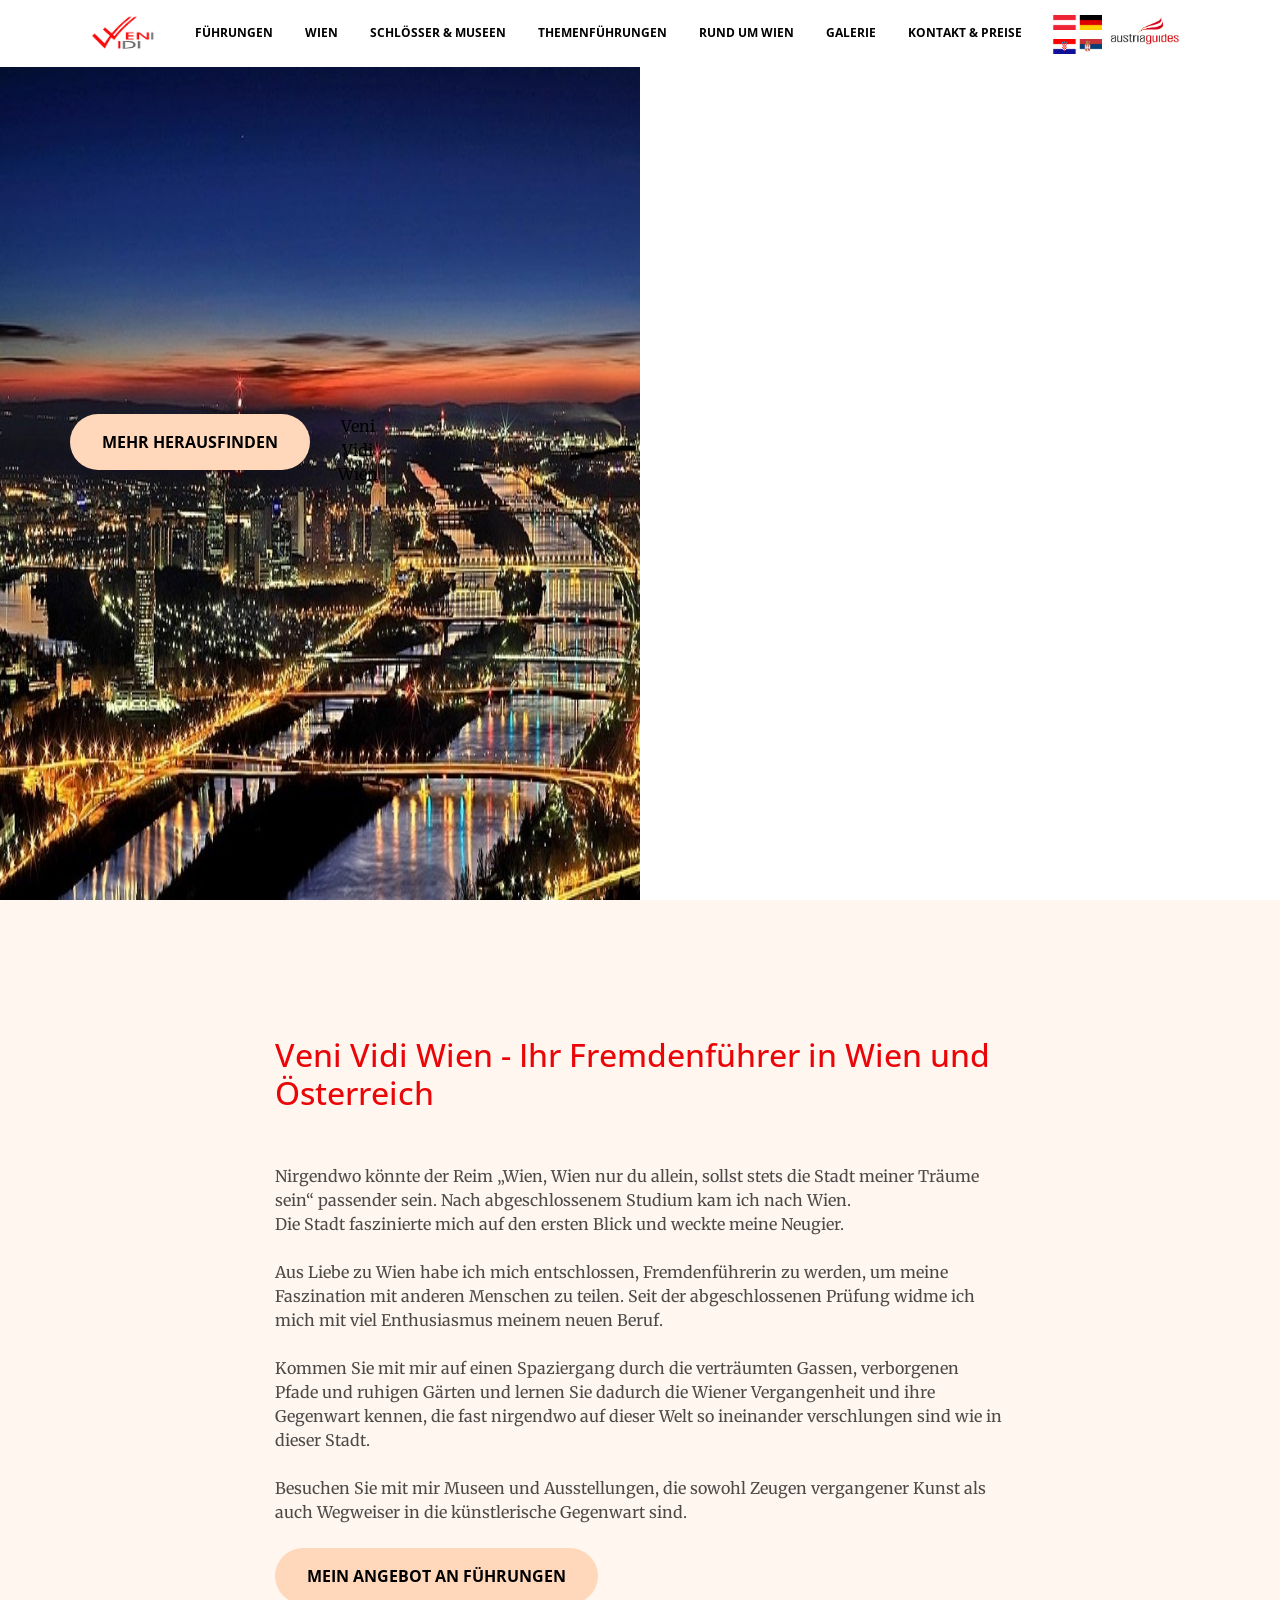
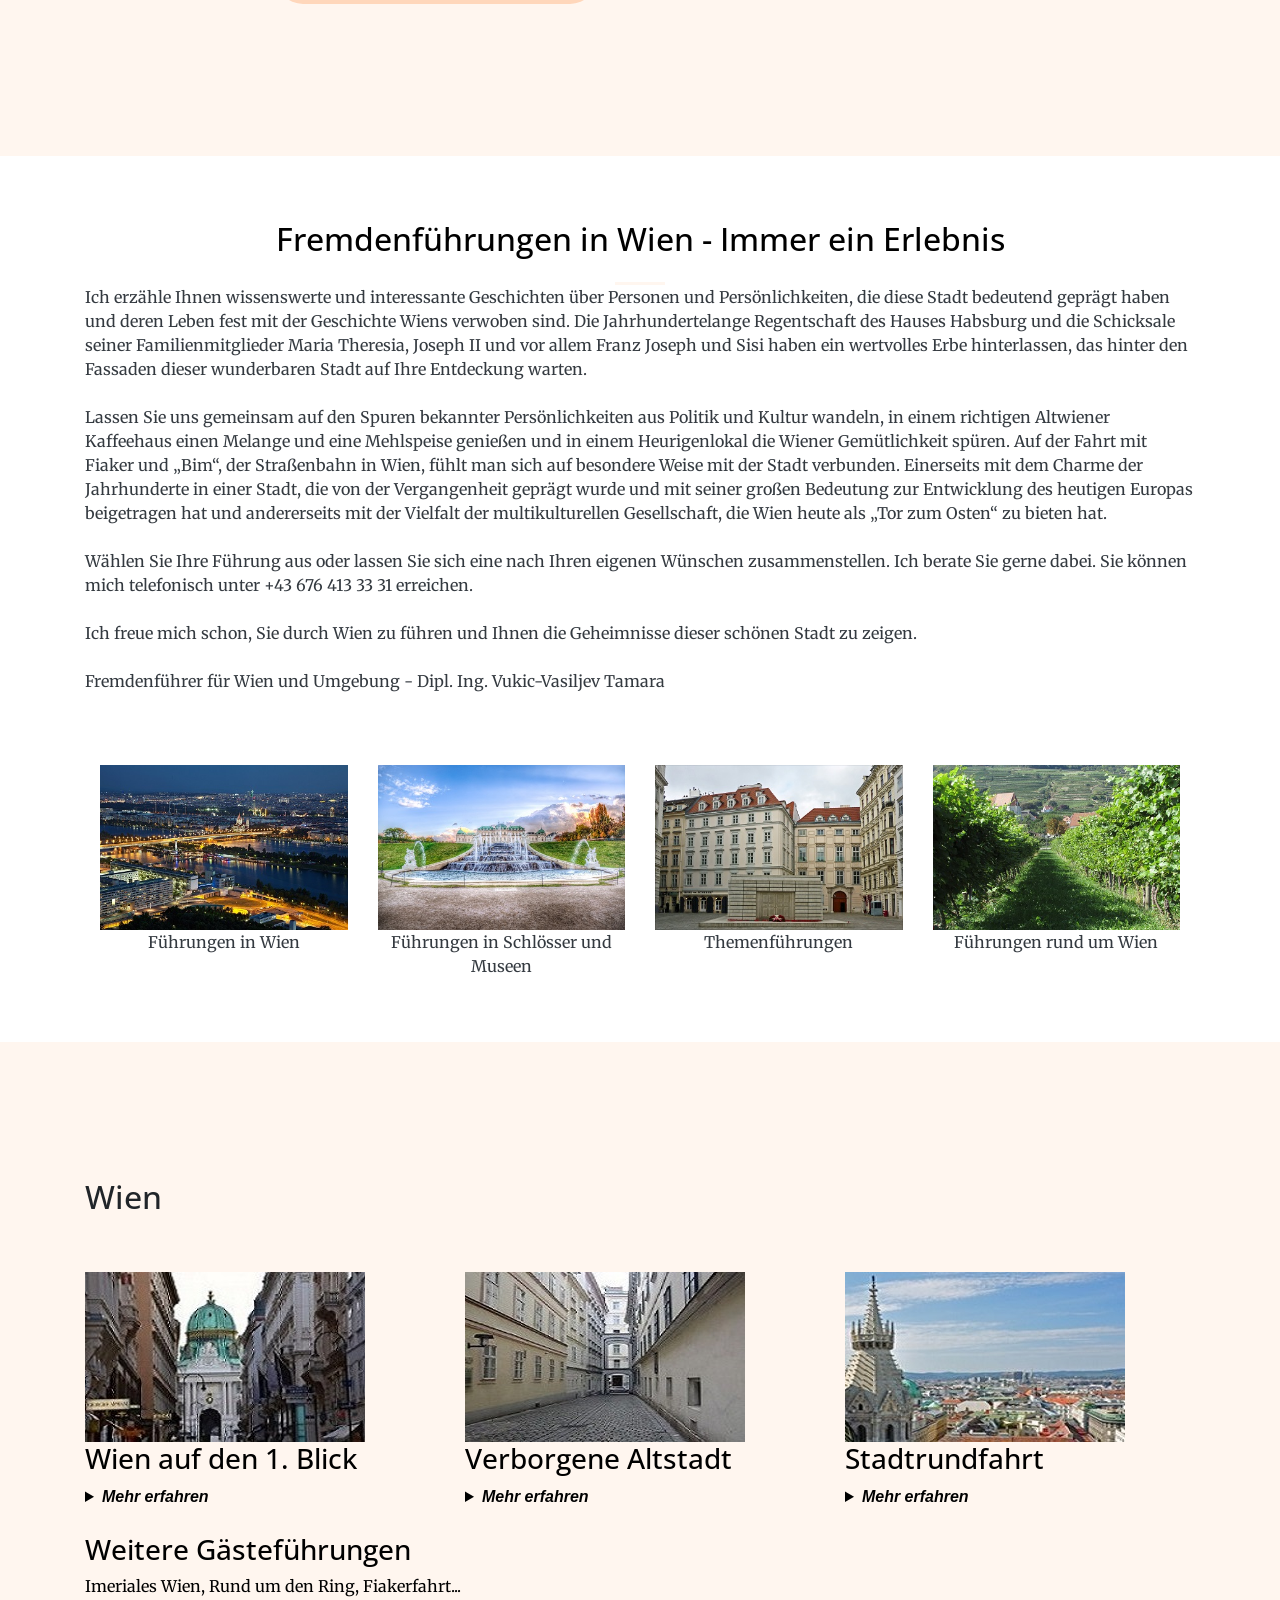
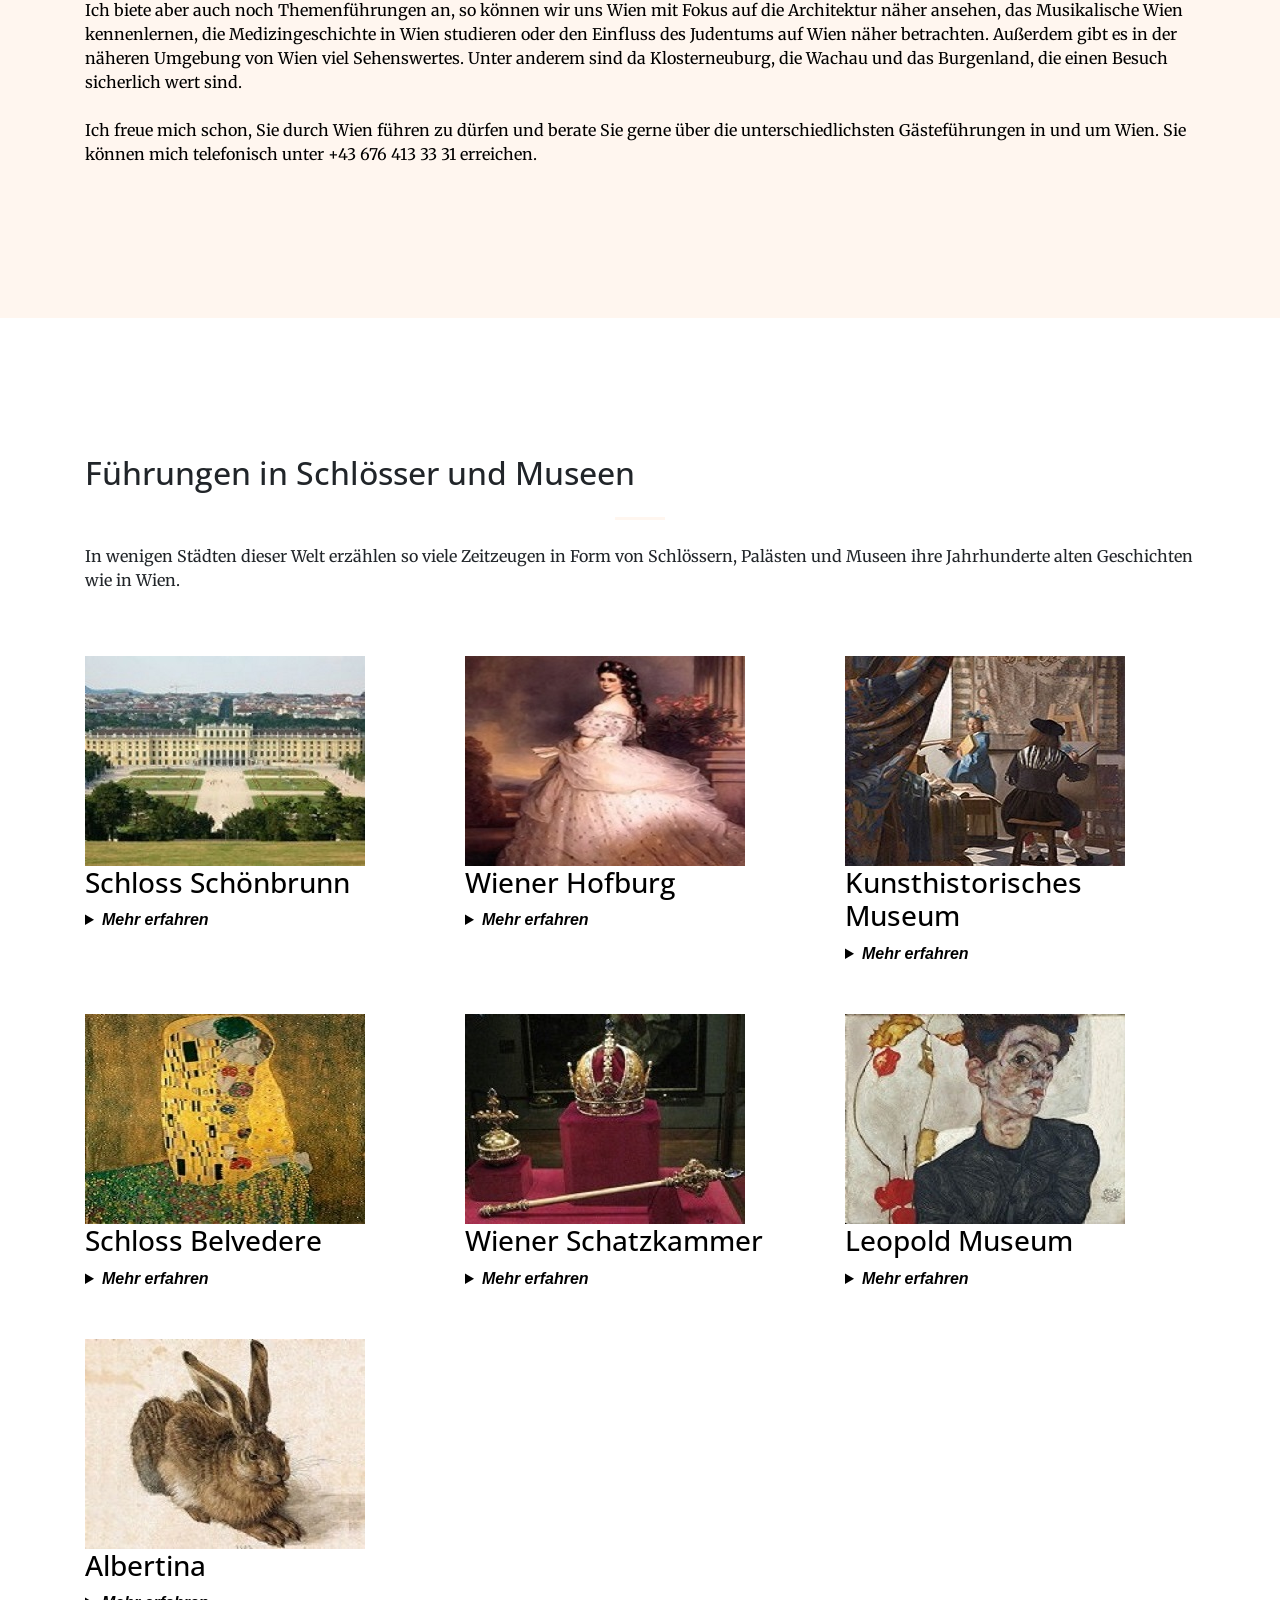
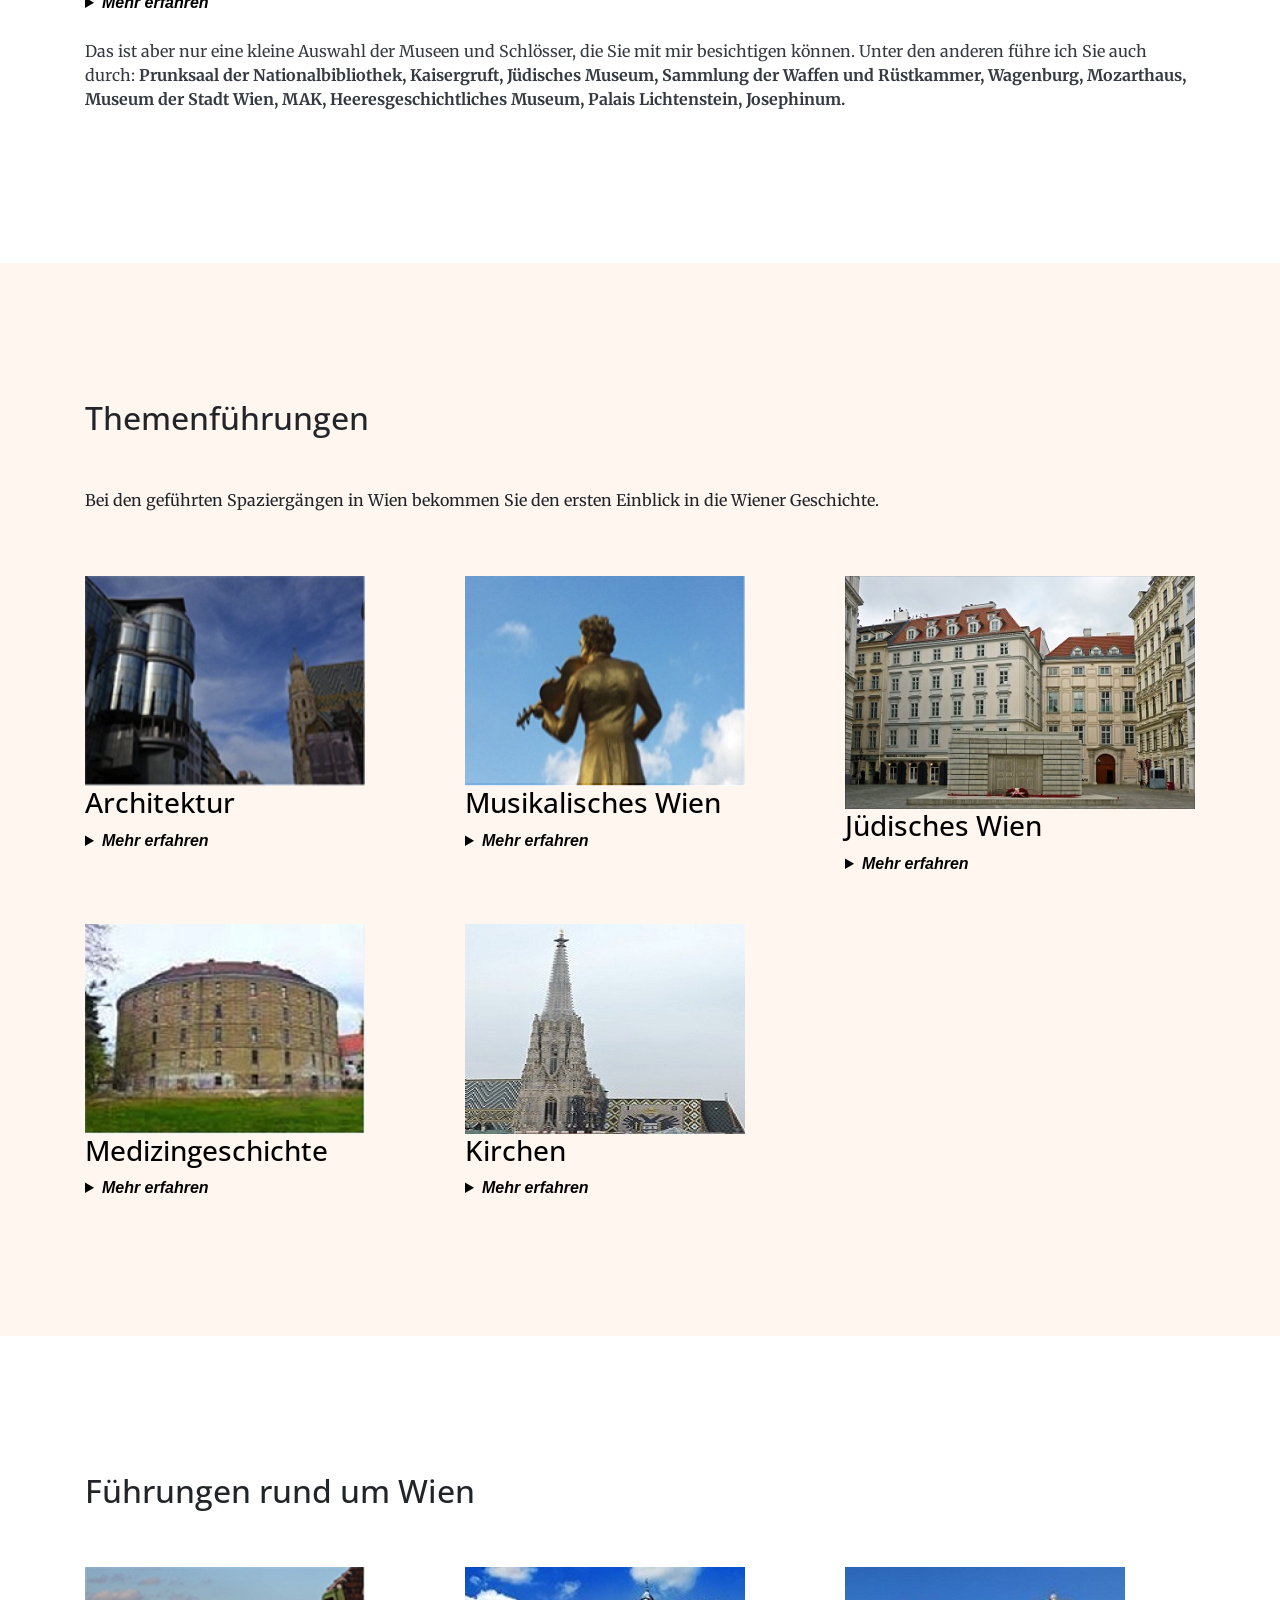
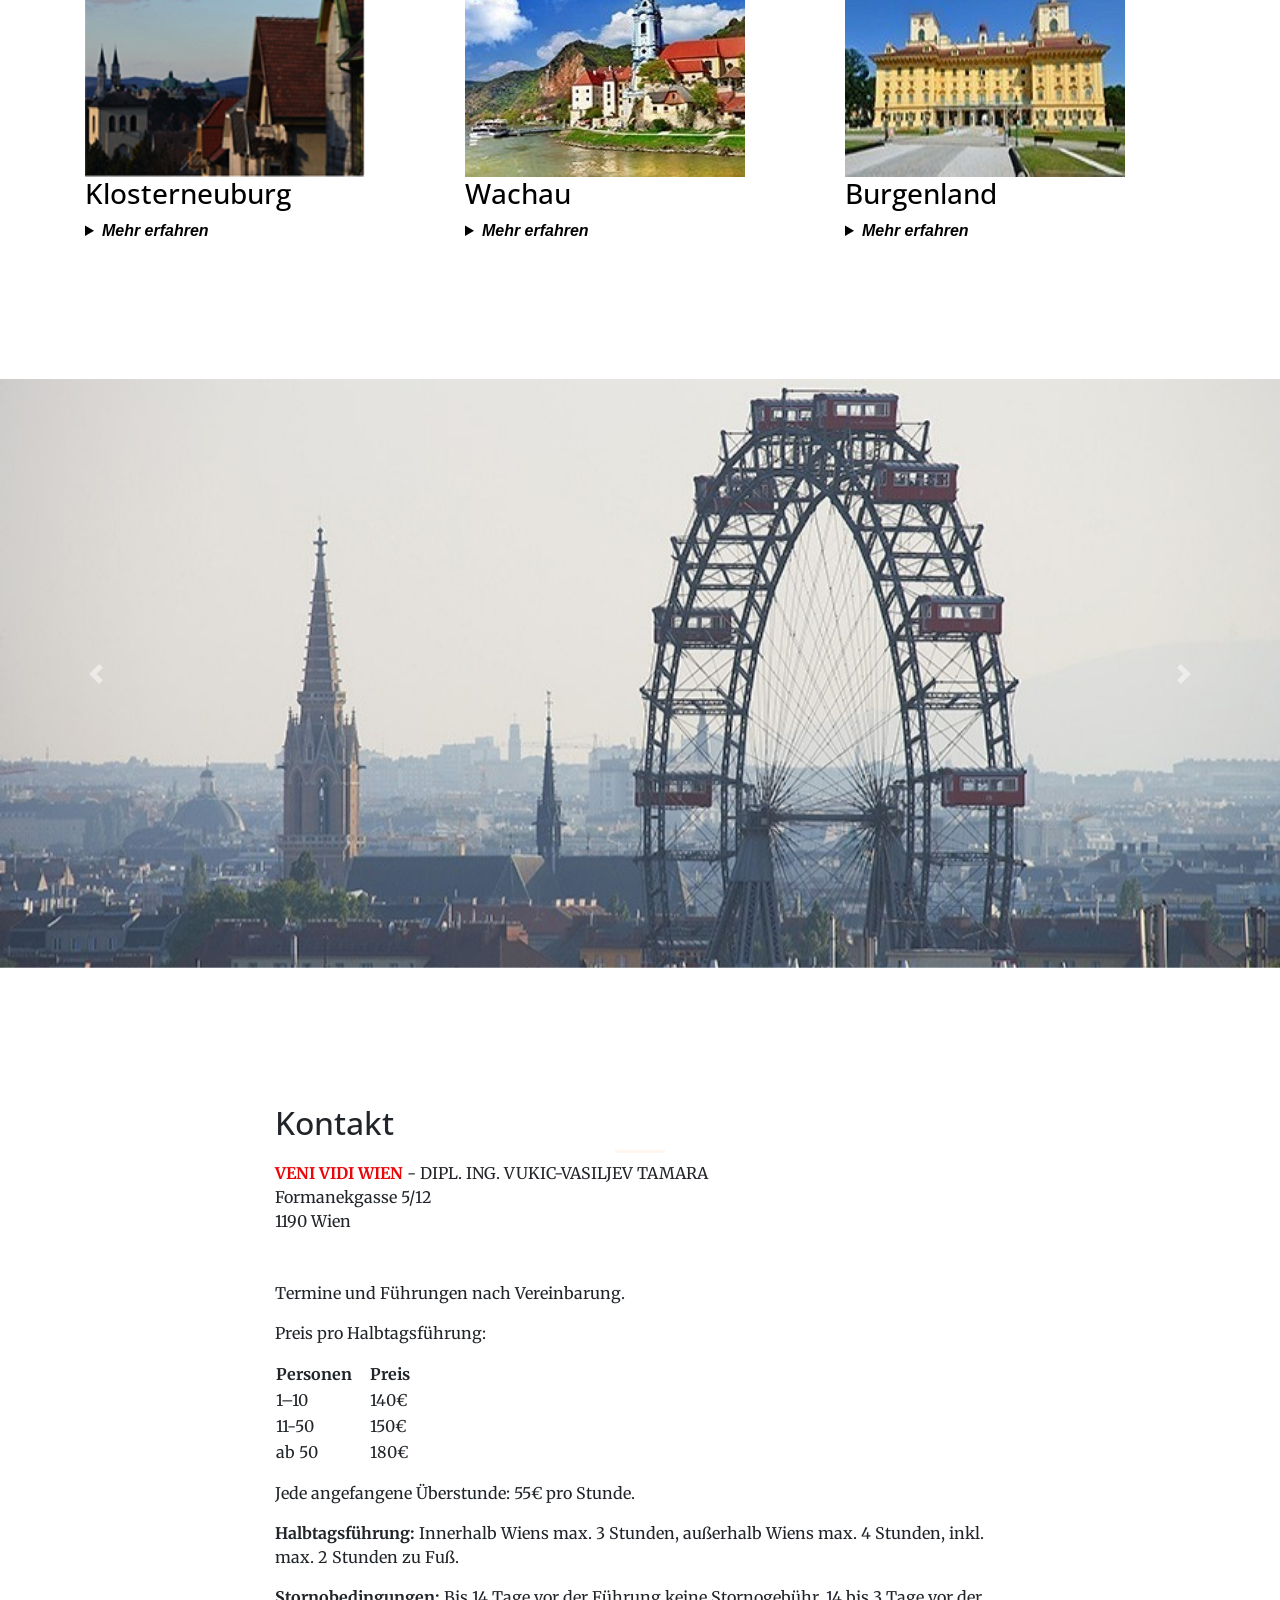
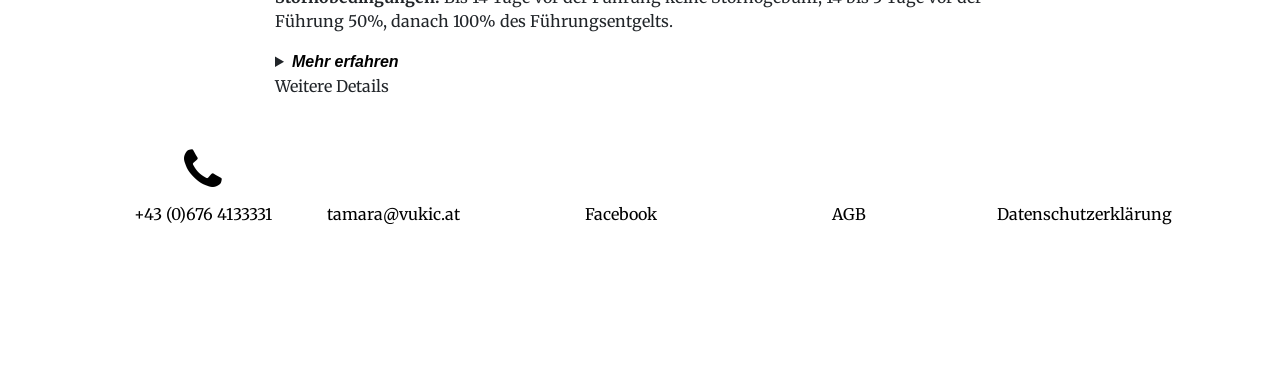
==== commit b4ebff56: ":: FEATURE :: Header 50%" ====
--- a/index.html
+++ b/index.html
@@ -28,7 +28,7 @@
 
 </head>
 
-  <body id="page-top">
+<body id="page-top">
 
     <!-- Navigation -->
     <nav class="navbar navbar-expand-xl navbar-light fixed-top" id="mainNav">
@@ -63,7 +63,7 @@
                         <a class="nav-link js-scroll-trigger" href="#contact">Kontakt &amp; Preise</a>
                     </li>
                     <li class="nav-item">
-                        <a nav-link js-scroll-trigger href="#"><img src="img/de.png" alt="AT" height="15" /></a><br/>
+                        <a nav-link js-scroll-trigger href="#"><img src="img/de.png" alt="AT" height="15" /></a><br />
                         <a nav-link js-scroll-trigger href="hr/"><img src="img/hr.png" alt="HR" height="15" /></a>
                     </li>
                 </ul>
@@ -74,202 +74,206 @@
 
         </div>
     </nav>
-	<!-- text-white -->
+    <!-- text-white -->
     <header class="masthead text-center d-flex">
-      <div class="container my-auto">
-        <div class="row">
-          <div class="col-lg-8 mx-auto"> 
-            <a class="btn btn-primary btn-xl js-scroll-trigger" href="#about">Mehr herausfinden</a>
-          </div>
-        </div>
-      </div>
+        <div class="container my-auto">
+            <div class="row">
+                <div class="col-lg-0">
+                    <a class="btn btn-primary btn-xl js-scroll-trigger" href="#about">Mehr herausfinden</a>
+                </div>
+                <div class="col-lg-1">
+                    Veni Vidi Wien
+                </div>
+            </div>
+        </div>
     </header>
 
     <section class="bg-primary" id="about">
-      <div class="container">
-        <div class="row">
-          <div class="col-lg-8 mx-auto text-normal">
-            <h2 class="section-heading text-strong">Veni Vidi Wien - Ihr Fremdenführer in Wien und &Ouml;sterreich</h2>
-            <hr class="my-4">
-            <p class="text-faded mb-4">Nirgendwo könnte der Reim „Wien, Wien nur du allein, sollst stets die Stadt meiner Träume sein“ passender sein. Nach abgeschlossenem Studium kam ich nach Wien.<br/>Die Stadt faszinierte mich auf den ersten Blick und weckte meine Neugier.</p>
-            <p class="text-faded mb-4">Aus Liebe zu Wien habe ich mich entschlossen, Fremdenführerin zu werden, um meine Faszination mit anderen Menschen zu teilen. Seit der abgeschlossenen Prüfung  widme ich mich mit viel Enthusiasmus meinem neuen Beruf.</p>
-            <p class="text-faded mb-4">Kommen Sie mit mir auf einen Spaziergang durch die verträumten Gassen, verborgenen Pfade und ruhigen Gärten und lernen Sie dadurch die Wiener Vergangenheit und ihre Gegenwart kennen, die fast nirgendwo auf dieser Welt so ineinander verschlungen sind wie in dieser Stadt. </p>
-            <p class="text-faded mb-4">Besuchen Sie mit mir Museen und Ausstellungen, die sowohl Zeugen vergangener Kunst als auch Wegweiser in die künstlerische Gegenwart sind.</p>
-            <p>
-                <a class="btn btn-light btn-xl js-scroll-trigger" href="#fuehrungen">Mein Angebot an F&uuml;hrungen</a>
+        <div class="container">
+            <div class="row">
+                <div class="col-lg-8 mx-auto text-normal">
+                    <h2 class="section-heading text-strong">Veni Vidi Wien - Ihr Fremdenführer in Wien und &Ouml;sterreich</h2>
+                    <hr class="my-4">
+                    <p class="text-faded mb-4">Nirgendwo könnte der Reim „Wien, Wien nur du allein, sollst stets die Stadt meiner Träume sein“ passender sein. Nach abgeschlossenem Studium kam ich nach Wien.<br />Die Stadt faszinierte mich auf den ersten Blick und weckte meine Neugier.</p>
+                    <p class="text-faded mb-4">Aus Liebe zu Wien habe ich mich entschlossen, Fremdenführerin zu werden, um meine Faszination mit anderen Menschen zu teilen. Seit der abgeschlossenen Prüfung  widme ich mich mit viel Enthusiasmus meinem neuen Beruf.</p>
+                    <p class="text-faded mb-4">Kommen Sie mit mir auf einen Spaziergang durch die verträumten Gassen, verborgenen Pfade und ruhigen Gärten und lernen Sie dadurch die Wiener Vergangenheit und ihre Gegenwart kennen, die fast nirgendwo auf dieser Welt so ineinander verschlungen sind wie in dieser Stadt. </p>
+                    <p class="text-faded mb-4">Besuchen Sie mit mir Museen und Ausstellungen, die sowohl Zeugen vergangener Kunst als auch Wegweiser in die künstlerische Gegenwart sind.</p>
+                    <p>
+                        <a class="btn btn-light btn-xl js-scroll-trigger" href="#fuehrungen">Mein Angebot an F&uuml;hrungen</a>
+                    </p>
+                </div>
+            </div>
+        </div>
+    </section>
+
+    <section id="fuehrungen" style="padding: 4rem 0;">
+        <div class="container">
+            <div class="row">
+                <div class="col-lg-12 text-center">
+                    <h2 class="section-heading">Fremdenführungen in Wien - Immer ein Erlebnis</h2>
+                    <hr class="my-4" style="margin-bottom: 0.0rem !important;">
+                    <p class="text-faded mb-4 text-dark">
+                        Ich erzähle Ihnen wissenswerte und interessante Geschichten über Personen und Persönlichkeiten, die diese Stadt bedeutend geprägt haben und deren Leben fest mit der Geschichte Wiens verwoben sind.
+                        Die Jahrhundertelange Regentschaft des Hauses Habsburg und die Schicksale seiner Familienmitglieder Maria Theresia, Joseph II und vor allem Franz Joseph und Sisi haben ein wertvolles Erbe hinterlassen, das hinter den Fassaden dieser wunderbaren Stadt auf Ihre Entdeckung warten.
+                    </p>
+
+                    <p class="text-faded mb-4 text-dark">
+                        Lassen Sie uns gemeinsam auf den Spuren bekannter Persönlichkeiten aus Politik und Kultur wandeln, in einem richtigen Altwiener Kaffeehaus einen Melange und eine Mehlspeise genießen und in einem Heurigenlokal die Wiener Gemütlichkeit spüren.
+                        Auf der Fahrt mit Fiaker und „Bim“, der Straßenbahn in Wien, fühlt man sich auf besondere Weise mit der Stadt verbunden. Einerseits mit dem Charme der Jahrhunderte in einer Stadt, die von der Vergangenheit geprägt wurde und mit seiner großen Bedeutung zur Entwicklung des heutigen Europas beigetragen hat und andererseits mit der Vielfalt der multikulturellen Gesellschaft, die Wien heute als „Tor zum Osten“ zu bieten hat.
+                    </p>
+                    <p class="text-faded mb-4 text-dark">Wählen Sie Ihre Führung aus oder lassen Sie sich eine nach Ihren eigenen Wünschen zusammenstellen. Ich berate Sie gerne dabei. Sie können mich telefonisch unter +43 676 413 33 31 erreichen.</p>
+                    <p class="text-faded mb-4 text-dark">Ich freue mich schon, Sie durch Wien zu führen und Ihnen die Geheimnisse dieser schönen Stadt zu zeigen.</p>
+                    <p class="text-faded mb-4 text-dark">
+                        Fremdenführer für Wien und Umgebung -  Dipl. Ing. Vukic-Vasiljev Tamara
+                    </p>
+                </div>
+            </div>
+        </div>
+        <div class="container">
+            <div class="row" style="margin:0px;">
+                <div class="col-lg-3 col-sm-4 text-center">
+                    <div class="service-box mt-5 mx-auto">
+                        <a class="portfolio-box js-scroll-trigger url-dark" href="#wien">
+                            <img class="img-fluid" src="img/guides/wien.jpg" alt="">
+                            <div class="portfolio-box-caption">
+                                <div class="portfolio-box-caption-content">
+                                    <div class="project-category text-faded">
+                                        Wien
+                                    </div>
+                                    <div class="project-name">
+                                    </div>
+                                </div>
+                            </div>
+                            Führungen in Wien
+                        </a>
+                    </div>
+                </div>
+                <div class="col-lg-3 col-sm-4 text-center">
+                    <div class="service-box mt-5 mx-auto">
+                        <a class="portfolio-box js-scroll-trigger url-dark" href="#schloesser-museen">
+                            <img class="img-fluid" src="img/guides/schloesser.jpg" alt="">
+                            <div class="portfolio-box-caption">
+                                <div class="portfolio-box-caption-content">
+                                    <div class="project-category text-faded">
+                                        Schl&ouml;sser und Museen
+                                    </div>
+                                    <div class="project-name">
+                                    </div>
+                                </div>
+                            </div>
+                            Führungen in Schl&ouml;sser und Museen
+                        </a>
+                    </div>
+                </div>
+                <div class="col-lg-3 col-sm-4 text-center">
+                    <div class="service-box mt-5 mx-auto">
+                        <a class="portfolio-box js-scroll-trigger url-dark" href="#themenfuehrungen">
+                            <img class="img-fluid" src="img/guides/themenfuehrungen.jpg" alt="">
+                            <div class="portfolio-box-caption">
+                                <div class="portfolio-box-caption-content">
+                                    <div class="project-category text-faded">
+                                        Themenf&uuml;hrungen
+                                    </div>
+                                    <div class="project-name">
+                                    </div>
+                                </div>
+                            </div>
+                            Themenf&uuml;hrungen
+                        </a>
+                    </div>
+                </div>
+                <div class="col-lg-3 col-sm-4 text-center">
+                    <div class="service-box mt-5 mx-auto">
+                        <a class="portfolio-box js-scroll-trigger url-dark" href="#rund-um-wien">
+                            <img class="img-fluid" src="img/guides/rund_um_wien.jpg" alt="">
+                            <div class="portfolio-box-caption">
+                                <div class="portfolio-box-caption-content">
+                                    <div class="project-category text-faded">
+                                        Rund um Wien
+                                    </div>
+                                    <div class="project-name">
+                                    </div>
+                                </div>
+                            </div>
+                            F&uuml;hrungen rund um Wien
+                        </a>
+                    </div>
+                </div>
+            </div>
+        </div>
+    </section>
+
+    <section class="bg-primary" id="wien">
+        <div class="container">
+            <h2 class="section-heading">Wien</h2>
+            <div class="row ">
+                <div class="col-lg-3 col-lg-4 text-center">
+                    <div class="service-box mt-5 mx-auto image-left">
+                        <img class="img-fluid" src="img/guides/wien/wien_erster_eindruck.jpg" alt="Wien">
+                        <h3>Wien auf den 1. Blick</h3>
+                        <details>
+                            <summary></summary>
+                            <p class="text-normal">
+                                Bei dieser Gästeführung bekommen Sie den 1. Einblick in die Wiener Geschichte. Wir starten bei der Wiener Staatsoper, vorbei am Hotel Sacher. Weiter zur Hofburg, ehemalige Kaiserresidenz, die über 600 Jahre ausgebaut wurde. An dem Ort hören Sie etwas über ehemalige und jetzige Bewohner. Auf dem Weg zum Graben spazieren wir entlang dem Kohlmarkt, eine Straße wo früher Hoflieferanten Ihre Geschäfte hatten und heute viele exklusive Weltmarken vertreten sind. Unseren Spaziegang beenden wir im Stadtzentrum vor der St. Stephans Kathedrale.
+                            </p>
+                            <p class="text-normal">
+                                <b class="text-dark">Dauer:</b> 1,5-2 Stunden<br />
+                                <b class="text-dark">Mögliche Besichtigungen:</b> Sisi Museum und Kaiserappartmants, Schatzkammer, Festsaal der Nationalbibliothek
+                            </p>
+                        </details>
+                    </div>
+                </div>
+                <div class="col-lg-3 col-lg-4 text-center">
+                    <div class="service-box mt-5 mx-auto image-left">
+                        <img class="img-fluid" src="img/guides/wien/verborgene_altstadt.jpg" alt="Altstadt von Wien">
+                        <h3>Verborgene Altstadt</h3>
+                        <details>
+                            <summary></summary>
+                            <p class="text-normal">
+                                Eine sicherlich der wunderbarsten Möglichkeiten, Wien näher kennen zu lernen, ist abseits des Stadtgetümmels im engsten Zentrum in der Nähe des Staphansdoms durch die schmalen Gassen an prächtigen Kirchen und Plätzen auf den Spuren von bekannten historischen Persönlichkeiten zu wandeln. Unter anderem sehen wir in diesen zwei Stunden den Judenplatz, am Hof, den Hohen Markt, die Blutgasse, die alte Universität, den Franziskanerplatz und den Neuen Markt und noch vieles mehr.<br /><br />Eine sicherlich wunderbare Ergänzung zu diesem Spaziergang ist der Besuch im Mozarthaus.
+                            <p>
+                            <p class="text-white">
+                                <b class="text-dark">Dauer:</b> 1,5-2 Stunden<br />
+                                <b class="text-dark">Mögliche Besichtigungen: <a class="text-dark" href="http://www.mozarthausvienna.at/">Mozarthaus</a></b>
+                            </p>
+                        </details>
+                    </div>
+                </div>
+                <div class="col-lg-3 col-lg-4 text-center">
+                    <div class="service-box mt-5 mx-auto image-left">
+                        <img class="img-fluid" src="img/guides/wien/stadtrundfahrt.jpg" alt="Stadtrundfahrt in Wien">
+                        <h3>Stadtrundfahrt</h3>
+
+                        <details>
+                            <summary></summary>
+
+                            <p class="text-normal">
+                                Eine Stadtrundfahrt ist der beste Weg, um erste Eindrücke über Wien, seine Geschichte, Lebensart damals und heute zu bekommen. Die Fahrt findet entlang dem Ring, einer prachtvollen historistischen Allee, vorbei an Staatsoper, Hofburg, Museen, Parlament und Rathaus statt. Auf dem Weg zum Schloss Belvedere, der Sommerresidenz von Prinz Eugen von Savoyen, sehen wir die Karlskirche, eine der schönsten Barockkirchen, sowie den Musikverein, wo die Wiener Philharmoniker jedes Jahr das Neujahrskonzert spielen. Weiter geht es über die „schöne blaue Donau“ zur UNO City, in den modernen Stadtteil, wo mehrere berühmte Architekten gewirkt haben. Dann geht es wieder zurück zum Prater, wo sich das Riesenrad emporhebt. Vom Kahlenberg aus kann man dann noch eine atemberaubende Aussicht über die Stadt und das Donautal genießen...
+                            <p>
+                            <p class="text-normal">
+                                Zu dieser Rundfahrt kann man nach Wunsch noch weiteres hinzufügen, unter anderem <a class="text-dark" href="http://www.schoenbrunn.at/besucherinfo/tickets-touren.html">Schönbrunn</a>, <a class="text-dark" href="http://www.belvedere.at/de/kunstvermittlung/belvedere">Belvedere</a> oder Museen und andere Sehenswürdigkeiten, wie das <a class="text-dark" href="http://www.hundertwasser-haus.info/">Hundertwasserhaus</a>.
+                            <p>
+                            <p class="text-normal">
+                                Ein geeignete Transportmittel kann ich gerne für Sie organisieren.
+                            <p>
+                        </details>
+                        <br />
+                    </div>
+                </div>
+            </div>
+            <h3 class="text-normal">
+                Weitere Gästeführungen
+            </h3>
+            <p class="text-normal">
+                Imeriales Wien, Rund um den Ring, Fiakerfahrt...</br>
+
+                Ich biete aber auch noch Themenführungen an, so können wir uns Wien mit Fokus auf die Architektur näher ansehen, das Musikalische Wien kennenlernen, die Medizingeschichte in Wien studieren oder den Einfluss des Judentums auf Wien näher betrachten. Außerdem gibt es in der näheren Umgebung von Wien viel Sehenswertes. Unter anderem sind da Klosterneuburg, die Wachau und das Burgenland, die einen Besuch sicherlich wert sind.</br></br>
+
+                Ich freue mich schon, Sie durch Wien führen zu dürfen und berate Sie gerne über die unterschiedlichsten Gästeführungen in und um Wien. Sie können mich telefonisch unter +43 676 413 33 31 erreichen.
             </p>
-          </div>
-        </div>
-      </div>
-    </section>
-
-    <section id="fuehrungen" style="padding: 4rem 0;">
-      <div class="container">
-        <div class="row">
-            <div class="col-lg-12 text-center">
-                <h2 class="section-heading">Fremdenführungen in Wien - Immer ein Erlebnis</h2>
-                <hr class="my-4" style="margin-bottom: 0.0rem !important;">
-                <p class="text-faded mb-4 text-dark">
-                    Ich erzähle Ihnen wissenswerte und interessante Geschichten über Personen und Persönlichkeiten, die diese Stadt bedeutend geprägt haben und deren Leben fest mit der Geschichte Wiens verwoben sind.
-                    Die Jahrhundertelange Regentschaft des Hauses Habsburg und die Schicksale seiner Familienmitglieder Maria Theresia, Joseph II und vor allem Franz Joseph und Sisi haben ein wertvolles Erbe hinterlassen, das hinter den Fassaden dieser wunderbaren Stadt auf Ihre Entdeckung warten.
-                </p>
-
-                <p class="text-faded mb-4 text-dark">
-                    Lassen Sie uns gemeinsam auf den Spuren bekannter Persönlichkeiten aus Politik und Kultur wandeln, in einem richtigen Altwiener Kaffeehaus einen Melange und eine Mehlspeise genießen und in einem Heurigenlokal die Wiener Gemütlichkeit spüren.
-                    Auf der Fahrt mit Fiaker und „Bim“, der Straßenbahn in Wien, fühlt man sich auf besondere Weise mit der Stadt verbunden. Einerseits mit dem Charme der Jahrhunderte in einer Stadt, die von der Vergangenheit geprägt wurde und mit seiner großen Bedeutung zur Entwicklung des heutigen Europas beigetragen hat und andererseits mit der Vielfalt der multikulturellen Gesellschaft, die Wien heute als „Tor zum Osten“ zu bieten hat.
-                </p>
-                <p class="text-faded mb-4 text-dark">Wählen Sie Ihre Führung aus oder lassen Sie sich eine nach Ihren eigenen Wünschen zusammenstellen. Ich berate Sie gerne dabei. Sie können mich telefonisch unter +43 676 413 33 31 erreichen.</p>
-                <p class="text-faded mb-4 text-dark">Ich freue mich schon, Sie durch Wien zu führen und Ihnen die Geheimnisse dieser schönen Stadt zu zeigen.</p>
-                <p class="text-faded mb-4 text-dark">
-                    Fremdenführer für Wien und Umgebung -  Dipl. Ing. Vukic-Vasiljev Tamara
-                </p>
-            </div>
-        </div>
-      </div>
-      <div class="container">
-        <div class="row" style="margin:0px;">
-          <div class="col-lg-3 col-sm-4 text-center">
-            <div class="service-box mt-5 mx-auto">
-               <a class="portfolio-box js-scroll-trigger url-dark" href="#wien">
-              <img class="img-fluid" src="img/guides/wien.jpg" alt="">
-              <div class="portfolio-box-caption">
-                <div class="portfolio-box-caption-content">
-                  <div class="project-category text-faded">
-					Wien
-                  </div>
-                  <div class="project-name">
-                  </div>
-                </div>
-              </div>
-                    Führungen in Wien
-            </a>
-            </div>
-          </div>
-          <div class="col-lg-3 col-sm-4 text-center">
-            <div class="service-box mt-5 mx-auto">
-               <a class="portfolio-box js-scroll-trigger url-dark" href="#schloesser-museen">
-              <img class="img-fluid" src="img/guides/schloesser.jpg" alt="">
-              <div class="portfolio-box-caption">
-                <div class="portfolio-box-caption-content">
-                    <div class="project-category text-faded">
-                        Schl&ouml;sser und Museen
-                    </div>
-                  <div class="project-name">
-                  </div>
-                </div>
-              </div>
-                    Führungen in Schl&ouml;sser und Museen
-            </a>
-            </div>
-          </div>
-          <div class="col-lg-3 col-sm-4 text-center">
-            <div class="service-box mt-5 mx-auto">
-               <a class="portfolio-box js-scroll-trigger url-dark" href="#themenfuehrungen">
-              <img class="img-fluid" src="img/guides/themenfuehrungen.jpg" alt="">
-              <div class="portfolio-box-caption">
-                <div class="portfolio-box-caption-content">
-                    <div class="project-category text-faded">
-                        Themenf&uuml;hrungen
-                    </div>
-                  <div class="project-name">
-                  </div>
-                </div>
-              </div>
-                    Themenf&uuml;hrungen
-            </a>
-            </div>
-          </div>
-          <div class="col-lg-3 col-sm-4 text-center">
-            <div class="service-box mt-5 mx-auto">
-               <a class="portfolio-box js-scroll-trigger url-dark" href="#rund-um-wien">
-              <img class="img-fluid" src="img/guides/rund_um_wien.jpg" alt="">
-              <div class="portfolio-box-caption">
-                <div class="portfolio-box-caption-content">
-                  <div class="project-category text-faded">
-                     Rund um Wien
-                  </div>
-                  <div class="project-name">
-                  </div>
-                </div>
-              </div>
-                    F&uuml;hrungen rund um Wien
-            </a>
-            </div>
-          </div>
-        </div>
-      </div>
-    </section>	
-		
-    <section class="bg-primary" id="wien">
-      <div class="container">
-            <h2 class="section-heading">Wien</h2>
-        <div class="row ">
-          <div class="col-lg-3 col-lg-4 text-center">
-              <div class="service-box mt-5 mx-auto image-left">
-                  <img class="img-fluid" src="img/guides/wien/wien_erster_eindruck.jpg" alt="Wien">
-                  <h3>Wien auf den 1. Blick</h3>
-                  <details>
-                      <summary></summary>
-                      <p class="text-normal">
-                          Bei dieser Gästeführung bekommen Sie den 1. Einblick in die Wiener Geschichte. Wir starten bei der Wiener Staatsoper, vorbei am Hotel Sacher. Weiter zur Hofburg, ehemalige Kaiserresidenz, die über 600 Jahre ausgebaut wurde. An dem Ort hören Sie etwas über ehemalige und jetzige Bewohner. Auf dem Weg zum Graben spazieren wir entlang dem Kohlmarkt, eine Straße wo früher Hoflieferanten Ihre Geschäfte hatten und heute viele exklusive Weltmarken vertreten sind. Unseren Spaziegang beenden wir im Stadtzentrum vor der St. Stephans Kathedrale.
-                      </p>
-                      <p class="text-normal">
-                          <b class="text-dark">Dauer:</b> 1,5-2 Stunden<br />
-                          <b class="text-dark">Mögliche Besichtigungen:</b> Sisi Museum und Kaiserappartmants, Schatzkammer, Festsaal der Nationalbibliothek
-                      </p>
-                  </details>
-              </div>
-          </div>
-          <div class="col-lg-3 col-lg-4 text-center">
-              <div class="service-box mt-5 mx-auto image-left">
-                  <img class="img-fluid" src="img/guides/wien/verborgene_altstadt.jpg" alt="Altstadt von Wien">
-                  <h3>Verborgene Altstadt</h3>
-                  <details>
-                      <summary></summary>
-                      <p class="text-normal">
-                          Eine sicherlich der wunderbarsten Möglichkeiten, Wien näher kennen zu lernen, ist abseits des Stadtgetümmels im engsten Zentrum in der Nähe des Staphansdoms durch die schmalen Gassen an prächtigen Kirchen und Plätzen auf den Spuren von bekannten historischen Persönlichkeiten zu wandeln. Unter anderem sehen wir in diesen zwei Stunden den Judenplatz, am Hof, den Hohen Markt, die Blutgasse, die alte Universität, den Franziskanerplatz und den Neuen Markt und noch vieles mehr.<br /><br />Eine sicherlich wunderbare Ergänzung zu diesem Spaziergang ist der Besuch im Mozarthaus.
-<p>
-                      <p class="text-white">
-                          <b class="text-dark">Dauer:</b> 1,5-2 Stunden<br />
-                          <b class="text-dark">Mögliche Besichtigungen: <a class="text-dark" href="http://www.mozarthausvienna.at/">Mozarthaus</a></b>
-                      </p>
-                </details>
-              </div>
-          </div>
-          <div class="col-lg-3 col-lg-4 text-center">
-            <div class="service-box mt-5 mx-auto image-left">
-              <img class="img-fluid" src="img/guides/wien/stadtrundfahrt.jpg" alt="Stadtrundfahrt in Wien">
-			  <h3>Stadtrundfahrt</h3>
-			  
-              <details>
-                  <summary></summary>
-
-                  <p class="text-normal">
-                      Eine Stadtrundfahrt ist der beste Weg, um erste Eindrücke über Wien, seine Geschichte, Lebensart damals und heute zu bekommen. Die Fahrt findet entlang dem Ring, einer prachtvollen historistischen Allee, vorbei an Staatsoper, Hofburg, Museen, Parlament und Rathaus statt. Auf dem Weg zum Schloss Belvedere, der Sommerresidenz von Prinz Eugen von Savoyen, sehen wir die Karlskirche, eine der schönsten Barockkirchen, sowie den Musikverein, wo die Wiener Philharmoniker jedes Jahr das Neujahrskonzert spielen. Weiter geht es über die „schöne blaue Donau“ zur UNO City, in den modernen Stadtteil, wo mehrere berühmte Architekten gewirkt haben. Dann geht es wieder zurück zum Prater, wo sich das Riesenrad emporhebt. Vom Kahlenberg aus kann man dann noch eine atemberaubende Aussicht über die Stadt und das Donautal genießen...<p>
-                  <p class="text-normal">
-                      Zu dieser Rundfahrt kann man nach Wunsch noch weiteres hinzufügen, unter anderem <a class="text-dark" href="http://www.schoenbrunn.at/besucherinfo/tickets-touren.html">Schönbrunn</a>, <a class="text-dark" href="http://www.belvedere.at/de/kunstvermittlung/belvedere">Belvedere</a> oder Museen und andere Sehenswürdigkeiten, wie das <a class="text-dark" href="http://www.hundertwasser-haus.info/">Hundertwasserhaus</a>.
-                  <p>
-                  <p class="text-normal">
-                      Ein geeignete Transportmittel kann ich gerne für Sie organisieren.
-                  <p>
-            </details>
-                <br />
-            </div>
-          </div>		  
-        </div>		
-	  <h3 class="text-normal">
-			Weitere Gästeführungen
-	  </h3>
-	  <p class="text-normal">  
-			Imeriales Wien, Rund um den Ring, Fiakerfahrt...</br>
-
-			Ich biete aber auch noch Themenführungen an, so können wir uns Wien mit Fokus auf die Architektur näher ansehen, das Musikalische Wien kennenlernen, die Medizingeschichte in Wien studieren oder den Einfluss des Judentums auf Wien näher betrachten. Außerdem gibt es in der näheren Umgebung von Wien viel Sehenswertes. Unter anderem sind da Klosterneuburg, die Wachau und das Burgenland, die einen Besuch sicherlich wert sind.</br></br>
-
-			Ich freue mich schon, Sie durch Wien führen zu dürfen und berate Sie gerne über die unterschiedlichsten Gästeführungen in und um Wien. Sie können mich telefonisch unter +43 676 413 33 31 erreichen.
-	  </p>
-      </div>
-    </section>
-		
+        </div>
+    </section>
+
     <section id="schloesser-museen">
         <div class="container">
             <h2 class="section-heading">Führungen in Schl&ouml;sser und Museen</h2>
@@ -372,7 +376,7 @@
             </p>
         </div>
     </section>
-	
+
     <section class="bg-primary" id="themenfuehrungen">
         <div class="container">
             <h2 class="section-heading">Themenführungen</h2>
@@ -443,106 +447,106 @@
             </div>
         </div>
     </section>
-	
+
     <section id="rund-um-wien">
-      <div class="container">
+        <div class="container">
             <h2 class="section-heading">F&uuml;hrungen rund um Wien</h2>
-        <div class="row">
-          <div class="col-lg-3 col-lg-4 text-center">
-              <div class="service-box mt-5 mx-auto image-left">
-                  <img class="img-fluid" src="img/guides/rund_um_wien/klosterneuburg.png" alt="">
-                  <h3>Klosterneuburg</h3>
-                  <details>
-                      <summary></summary>
-                      <p class="text-dark">
-                          Klosterneuburg liegt ganz nahe an Wien, wo sich die Residenz vom Hl. Leopold III aus der Babenberger Zeit befand. Das 900 Jahre alte Stift der Augustiner Chorherren ist ein Zenrum des Glaubens, der Kultur und des Genusses. <br />Als Ergebnis ihrer 900 Jahre währenden Forscher- und Sammlertätigkeit beherbergt das Stift heute eine Reihe bedeutender Kunstwerke, vom weltberühmten Verduner Altar aus dem Mittelalter über prachtvolle Werke des Barock bis hin zu moderner Malerei.<br />Seit seiner Gründung im Jahr 1114 betreibt das Stift Klosterneuburg Weinbau und ist damit das älteste Weingut Österreichs. Mit einer Rebfläche von 108 Hektar zählt es zu den größten und renommiertesten Weingütern des Landes.<br /><br />Klosterneuburg ist auch mit den öffentlichen Verkehrsmitteln gut erreichbar.
-                      </p>
-                  </details>
-              </div>
-          </div>
-          <div class="col-lg-3 col-lg-4 text-center">
-              <div class="service-box mt-5 mx-auto image-left">
-                  <img class="img-fluid" src="img/guides/rund_um_wien/wachau.jpg" alt="">
-                  <h3>Wachau</h3>
-                  <details>
-                      <summary></summary>
-                      <p class="text-dark">
-                          Im romantischen Donautal zwischen Tulln und Melk können Sie die schöne hügelige Natur, das bekannteste Weinbaugebiet Österreichs, Burgen, pittoreske Dörfer und Städte wie Dürnstein oder Melk entdecken. Ich biete Ihnen Touren wie eine barocke Stiftbesichtigung durch das Weltkulturerbe und ein kulturelles kulinarische Angebot in der Wachau. Eine Tour durch die Wachau ist auch per Schiffsfahrt möglich.
-                      </p>
-                  </details>
-              </div>
-          </div>
-          <div class="col-lg-3 col-lg-4 text-center">
-              <div class="service-box mt-5 mx-auto image-left">
-                  <img class="img-fluid" src="img/guides/rund_um_wien/burgenland.jpg" alt="">
-                  <h3>Burgenland</h3>
-                  <details>
-                      <summary></summary>
-                      <p class="text-dark"><p class="text-dark">
-    Das Burgenland ist Österreichs östlichstes Bundesland. Alljährlich besuchen tausende Gäste "das Land der Sonne". Das Burgenland zeichnet sich besonders durch sein reichhaltiges Angebot in den Bereichen Kultur, Natur und Wein aus.  Erkunden Sie die einzigartige Fauna und Flora des UNESCO Weltkulturerbes Nationalpark Neusiedler See/Seewinkel. Schloss Esterházy in Eisenstadt ist eines der schönsten Barockschlösser Österreichs und gibt einen beeindruckenden Einblick in das ehemals glanzvolle Leben am Hofe der Fürsten Esterházy.<br />Auch heute noch steht das Schloss im Mittelpunkt des kulturellen Geschehens und wird immer wieder zum malerischen Schauplatz von Festen und gesellschaftlichen Ereignissen.
-</p>
-                  </details>
-              </div>
-          </div>
-		  
-        </div>
-      </div>
-    </section>
-	
+            <div class="row">
+                <div class="col-lg-3 col-lg-4 text-center">
+                    <div class="service-box mt-5 mx-auto image-left">
+                        <img class="img-fluid" src="img/guides/rund_um_wien/klosterneuburg.png" alt="">
+                        <h3>Klosterneuburg</h3>
+                        <details>
+                            <summary></summary>
+                            <p class="text-dark">
+                                Klosterneuburg liegt ganz nahe an Wien, wo sich die Residenz vom Hl. Leopold III aus der Babenberger Zeit befand. Das 900 Jahre alte Stift der Augustiner Chorherren ist ein Zenrum des Glaubens, der Kultur und des Genusses. <br />Als Ergebnis ihrer 900 Jahre währenden Forscher- und Sammlertätigkeit beherbergt das Stift heute eine Reihe bedeutender Kunstwerke, vom weltberühmten Verduner Altar aus dem Mittelalter über prachtvolle Werke des Barock bis hin zu moderner Malerei.<br />Seit seiner Gründung im Jahr 1114 betreibt das Stift Klosterneuburg Weinbau und ist damit das älteste Weingut Österreichs. Mit einer Rebfläche von 108 Hektar zählt es zu den größten und renommiertesten Weingütern des Landes.<br /><br />Klosterneuburg ist auch mit den öffentlichen Verkehrsmitteln gut erreichbar.
+                            </p>
+                        </details>
+                    </div>
+                </div>
+                <div class="col-lg-3 col-lg-4 text-center">
+                    <div class="service-box mt-5 mx-auto image-left">
+                        <img class="img-fluid" src="img/guides/rund_um_wien/wachau.jpg" alt="">
+                        <h3>Wachau</h3>
+                        <details>
+                            <summary></summary>
+                            <p class="text-dark">
+                                Im romantischen Donautal zwischen Tulln und Melk können Sie die schöne hügelige Natur, das bekannteste Weinbaugebiet Österreichs, Burgen, pittoreske Dörfer und Städte wie Dürnstein oder Melk entdecken. Ich biete Ihnen Touren wie eine barocke Stiftbesichtigung durch das Weltkulturerbe und ein kulturelles kulinarische Angebot in der Wachau. Eine Tour durch die Wachau ist auch per Schiffsfahrt möglich.
+                            </p>
+                        </details>
+                    </div>
+                </div>
+                <div class="col-lg-3 col-lg-4 text-center">
+                    <div class="service-box mt-5 mx-auto image-left">
+                        <img class="img-fluid" src="img/guides/rund_um_wien/burgenland.jpg" alt="">
+                        <h3>Burgenland</h3>
+                        <details>
+                            <summary></summary>
+                            <p class="text-dark"><p class="text-dark">
+                                Das Burgenland ist Österreichs östlichstes Bundesland. Alljährlich besuchen tausende Gäste "das Land der Sonne". Das Burgenland zeichnet sich besonders durch sein reichhaltiges Angebot in den Bereichen Kultur, Natur und Wein aus.  Erkunden Sie die einzigartige Fauna und Flora des UNESCO Weltkulturerbes Nationalpark Neusiedler See/Seewinkel. Schloss Esterházy in Eisenstadt ist eines der schönsten Barockschlösser Österreichs und gibt einen beeindruckenden Einblick in das ehemals glanzvolle Leben am Hofe der Fürsten Esterházy.<br />Auch heute noch steht das Schloss im Mittelpunkt des kulturellen Geschehens und wird immer wieder zum malerischen Schauplatz von Festen und gesellschaftlichen Ereignissen.
+                            </p>
+                        </details>
+                    </div>
+                </div>
+
+            </div>
+        </div>
+    </section>
+
     <section class="p-0" id="gallery">
-		<div class="container-fluid p-0">
-			<div id="carouselExampleControls" class="carousel slide" data-ride="carousel">
-			  <div class="carousel-inner">
-				<div class="carousel-item active">
-				  <img class="d-block w-100" src="img/galery/2.jpg" alt="Riesenrad">
-				</div>
-				<div class="carousel-item">
-				  <img class="d-block w-100" src="img/galery/3.jpg" alt="Reiterstatue">
-				</div>
-				<div class="carousel-item">
-				  <img class="d-block w-100" src="img/galery/4.jpg" alt="Ubahnstation Karlsplatz">
-				</div>
-				<div class="carousel-item">
-				  <img class="d-block w-100" src="img/galery/5.jpg" alt="Fiaker in Wien">
-				</div>
-				<div class="carousel-item">
-				  <img class="d-block w-100" src="img/galery/6.jpg" alt="Karlskirche">
-				</div>
-				<div class="carousel-item">
-				  <img class="d-block w-100" src="img/galery/7.jpg" alt="K&aml;rntnerstrasse">
-				</div>
-				<div class="carousel-item">
-				  <img class="d-block w-100" src="img/galery/8.jpg" alt="">
-				</div>
-				<div class="carousel-item">
-				  <img class="d-block w-100" src="img/galery/9.jpg" alt="Haas-Haus">
-				</div>
-				<div class="carousel-item">
-				  <img class="d-block w-100" src="img/galery/10.jpg" alt="">
-				</div>
-				<div class="carousel-item">
-				  <img class="d-block w-100" src="img/galery/11.jpg" alt="Stephansdom">
-				</div>
-				<div class="carousel-item">
-				  <img class="d-block w-100" src="img/galery/12.jpg" alt="Sezession">
-				</div>
-				<div class="carousel-item">
-				  <img class="d-block w-100" src="img/galery/13.jpg" alt="Sch&ouml;nbrunn">
-				</div>
-			  </div>
-			  <a class="carousel-control-prev" href="#carouselExampleControls" role="button" data-slide="prev">
-				<span class="carousel-control-prev-icon" aria-hidden="true"></span>
-				<span class="sr-only">Previous</span>
-			  </a>
-			  <a class="carousel-control-next" href="#carouselExampleControls" role="button" data-slide="next">
-				<span class="carousel-control-next-icon" aria-hidden="true"></span>
-				<span class="sr-only">Next</span>
-			  </a>
-			</div>
-		</div>
-	</section>
-
-		<!--
+        <div class="container-fluid p-0">
+            <div id="carouselExampleControls" class="carousel slide" data-ride="carousel">
+                <div class="carousel-inner">
+                    <div class="carousel-item active">
+                        <img class="d-block w-100" src="img/galery/2.jpg" alt="Riesenrad">
+                    </div>
+                    <div class="carousel-item">
+                        <img class="d-block w-100" src="img/galery/3.jpg" alt="Reiterstatue">
+                    </div>
+                    <div class="carousel-item">
+                        <img class="d-block w-100" src="img/galery/4.jpg" alt="Ubahnstation Karlsplatz">
+                    </div>
+                    <div class="carousel-item">
+                        <img class="d-block w-100" src="img/galery/5.jpg" alt="Fiaker in Wien">
+                    </div>
+                    <div class="carousel-item">
+                        <img class="d-block w-100" src="img/galery/6.jpg" alt="Karlskirche">
+                    </div>
+                    <div class="carousel-item">
+                        <img class="d-block w-100" src="img/galery/7.jpg" alt="K&aml;rntnerstrasse">
+                    </div>
+                    <div class="carousel-item">
+                        <img class="d-block w-100" src="img/galery/8.jpg" alt="">
+                    </div>
+                    <div class="carousel-item">
+                        <img class="d-block w-100" src="img/galery/9.jpg" alt="Haas-Haus">
+                    </div>
+                    <div class="carousel-item">
+                        <img class="d-block w-100" src="img/galery/10.jpg" alt="">
+                    </div>
+                    <div class="carousel-item">
+                        <img class="d-block w-100" src="img/galery/11.jpg" alt="Stephansdom">
+                    </div>
+                    <div class="carousel-item">
+                        <img class="d-block w-100" src="img/galery/12.jpg" alt="Sezession">
+                    </div>
+                    <div class="carousel-item">
+                        <img class="d-block w-100" src="img/galery/13.jpg" alt="Sch&ouml;nbrunn">
+                    </div>
+                </div>
+                <a class="carousel-control-prev" href="#carouselExampleControls" role="button" data-slide="prev">
+                    <span class="carousel-control-prev-icon" aria-hidden="true"></span>
+                    <span class="sr-only">Previous</span>
+                </a>
+                <a class="carousel-control-next" href="#carouselExampleControls" role="button" data-slide="next">
+                    <span class="carousel-control-next-icon" aria-hidden="true"></span>
+                    <span class="sr-only">Next</span>
+                </a>
+            </div>
+        </div>
+    </section>
+
+    <!--
     <section class="p-0" id="gallery">
       <div class="container-fluid p-0">
         <div class="row no-gutters popup-gallery">
@@ -639,9 +643,8 @@
         </div>
       </div>
     </section>
-	-->
-
-		<!--
+    -->
+    <!--
     <section class="bg-dark text-white">
       <div class="container text-center">
         <h2 class="mb-4">Free Download at Start Bootstrap!</h2>
@@ -650,86 +653,86 @@
     </section>-->
 
     <section id="contact">
-      <div class="container">
-        <div class="row">
-            <div class="col-lg-8 mx-auto text-left">
-                <h2 class="section-heading">Kontakt</h2>
-                <hr class="my-2">
-                <p class="mb-5"><b class="text-strong">VENI VIDI WIEN</b> - DIPL. ING. VUKIC-VASILJEV TAMARA<br />Formanekgasse 5/12<br />1190 Wien</br></p>
-                <p>Termine und Führungen nach Vereinbarung.</p>
-
-                <p>Preis pro Halbtagsführung:</p>
-
-                <p>
-                    <table>
-                        <trd>
-                            <th>Personen&nbsp;&nbsp;&nbsp;&nbsp;</th>
-                            <th>Preis</th>
-                            </tr>
-                            <tr>
-                                <td>1–10</td>
-                                <td>140€</td>
-                            </tr>
-                            <tr>
-                                <td>11-50</td>
-                                <td>150€</td>
-                            </tr>
-                            <tr>
-                                <td>ab 50</td>
-                                <td>180€</td>
-                            </tr>
-                    </table>
-                </p>
-                <p>Jede angefangene Überstunde: 55€ pro Stunde.</p>
-
-                <p><b>Halbtagsführung:</b> Innerhalb Wiens max. 3 Stunden, außerhalb Wiens max. 4 Stunden, inkl. max. 2 Stunden zu Fuß.</p>
-
-                <p><b>Stornobedingungen:</b> Bis 14 Tage vor der Führung keine Stornogebühr, 14 bis 3 Tage vor der Führung 50%, danach 100% des Führungsentgelts.</p>
-                <details  class="mb-5">
-                    <summary>Weitere Details</summary>
-                    <p>Kosten für Bus und Eintrittspreise sind nicht inkludiert! Sollten Sie ein Angebot für einen Reisebus, Minibus oder Limousine wünschen, sind die Guides gerne bereit dieses für Sie einzuholen.</p>
-
-                    <p>Für mehrsprachige Führungen mache ich Ihnen gerne ein Angebot.</p>
-
-                    <p>Die Preise beziehen sich nicht auf Sonderleistungen wie z.B. Führungen in Sonderausstellungen, Vorträge, Dolmetscherleistungen, in diesem Fall gelten Sondervereinbarungen.<p>
-
-                    <p>Im Falle der Verspätung des Kunden ist der Fremdenführer verpflichtet, 15 Minuten am vereinbarten Treffpunkt auf den Kunden zu warten. Die Wartezeit wird in die Führungsdauer eingerechnet. Der Kunde verpflichtet sich seinerseits, 15 Minuten auf den Fremdenführer zu warten.</p>
-
-                    <p>Die Bezahlung erfolgt bar nach der Führung. Davon abweichende Zahlungsbedingungen wie Vorauszahlung können mit mir vereinbart werden.</p>
-                </details>
-            </div>
-        </div>
-        <div class="row">
-            <div class="col-sm-2 ml-auto text-center">
-                <i class="fa fa-phone fa-3x mb-2 sr-contact"></i>
-                <p>+43 (0)676 4133331</p>
-            </div>
-            <div class="col-sm-2 mr-auto text-center">
-                <i class="fa fa-envelope-o fa-3x mb-2 sr-contact"></i>
-                <p>
-                    <a class="text-normal" href="mailto:tamara@vukic.at">tamara@vukic.at</a>
-                </p>
-            </div>
-            <div class="col-sm-2 mr-auto text-center">
-                <i class="fa fa-facebook-square fa-3x mb-2 sr-contact"></i>
-                <p>
-                    <a class="text-normal" href="https://www.facebook.com/venividiwien?fref=ts&_fb_noscript=1">Facebook</a>
-                </p>
-            </div>
-            <div class="col-sm-2 mr-auto text-center">
-                <i class="fa fa-file fa-3x mb-2 sr-contact"></i>
-                <p>
-                    <a class="text-normal" href="https://www.guides-in-vienna.at/preise-agb/">AGB</a>
-                </p>
-            </div>
-            <div class="col-sm-2 mr-auto text-center">
-                <i class="fa fa-file fa-3x mb-2 sr-contact"></i>
-                <p>
-                    <a class="text-normal" href="datenschutzerklaerung.html">Datenschutzerkl&auml;rung</a>
-                </p>
-            </div>
-        </div>
-      </div>
+        <div class="container">
+            <div class="row">
+                <div class="col-lg-8 mx-auto text-left">
+                    <h2 class="section-heading">Kontakt</h2>
+                    <hr class="my-2">
+                    <p class="mb-5"><b class="text-strong">VENI VIDI WIEN</b> - DIPL. ING. VUKIC-VASILJEV TAMARA<br />Formanekgasse 5/12<br />1190 Wien</br></p>
+                    <p>Termine und Führungen nach Vereinbarung.</p>
+
+                    <p>Preis pro Halbtagsführung:</p>
+
+                    <p>
+                        <table>
+                            <trd>
+                                <th>Personen&nbsp;&nbsp;&nbsp;&nbsp;</th>
+                                <th>Preis</th>
+                                </tr>
+                                <tr>
+                                    <td>1–10</td>
+                                    <td>140€</td>
+                                </tr>
+                                <tr>
+                                    <td>11-50</td>
+                                    <td>150€</td>
+                                </tr>
+                                <tr>
+                                    <td>ab 50</td>
+                                    <td>180€</td>
+                                </tr>
+                        </table>
+                    </p>
+                    <p>Jede angefangene Überstunde: 55€ pro Stunde.</p>
+
+                    <p><b>Halbtagsführung:</b> Innerhalb Wiens max. 3 Stunden, außerhalb Wiens max. 4 Stunden, inkl. max. 2 Stunden zu Fuß.</p>
+
+                    <p><b>Stornobedingungen:</b> Bis 14 Tage vor der Führung keine Stornogebühr, 14 bis 3 Tage vor der Führung 50%, danach 100% des Führungsentgelts.</p>
+                    <details class="mb-5">
+                        <summary>Weitere Details</summary>
+                        <p>Kosten für Bus und Eintrittspreise sind nicht inkludiert! Sollten Sie ein Angebot für einen Reisebus, Minibus oder Limousine wünschen, sind die Guides gerne bereit dieses für Sie einzuholen.</p>
+
+                        <p>Für mehrsprachige Führungen mache ich Ihnen gerne ein Angebot.</p>
+
+                        <p>Die Preise beziehen sich nicht auf Sonderleistungen wie z.B. Führungen in Sonderausstellungen, Vorträge, Dolmetscherleistungen, in diesem Fall gelten Sondervereinbarungen.<p>
+
+                        <p>Im Falle der Verspätung des Kunden ist der Fremdenführer verpflichtet, 15 Minuten am vereinbarten Treffpunkt auf den Kunden zu warten. Die Wartezeit wird in die Führungsdauer eingerechnet. Der Kunde verpflichtet sich seinerseits, 15 Minuten auf den Fremdenführer zu warten.</p>
+
+                        <p>Die Bezahlung erfolgt bar nach der Führung. Davon abweichende Zahlungsbedingungen wie Vorauszahlung können mit mir vereinbart werden.</p>
+                    </details>
+                </div>
+            </div>
+            <div class="row">
+                <div class="col-sm-2 ml-auto text-center">
+                    <i class="fa fa-phone fa-3x mb-2 sr-contact"></i>
+                    <p>+43 (0)676 4133331</p>
+                </div>
+                <div class="col-sm-2 mr-auto text-center">
+                    <i class="fa fa-envelope-o fa-3x mb-2 sr-contact"></i>
+                    <p>
+                        <a class="text-normal" href="mailto:tamara@vukic.at">tamara@vukic.at</a>
+                    </p>
+                </div>
+                <div class="col-sm-2 mr-auto text-center">
+                    <i class="fa fa-facebook-square fa-3x mb-2 sr-contact"></i>
+                    <p>
+                        <a class="text-normal" href="https://www.facebook.com/venividiwien?fref=ts&_fb_noscript=1">Facebook</a>
+                    </p>
+                </div>
+                <div class="col-sm-2 mr-auto text-center">
+                    <i class="fa fa-file fa-3x mb-2 sr-contact"></i>
+                    <p>
+                        <a class="text-normal" href="https://www.guides-in-vienna.at/preise-agb/">AGB</a>
+                    </p>
+                </div>
+                <div class="col-sm-2 mr-auto text-center">
+                    <i class="fa fa-file fa-3x mb-2 sr-contact"></i>
+                    <p>
+                        <a class="text-normal" href="datenschutzerklaerung.html">Datenschutzerkl&auml;rung</a>
+                    </p>
+                </div>
+            </div>
+        </div>
     </section>
 
     <!-- Bootstrap core JavaScript -->
@@ -744,6 +747,6 @@
     <!-- Custom scripts for this template -->
     <script src="js/creative.min.js"></script>
 
-  </body>
+</body>
 
 </html>
--- a/css/creative.min.css
+++ b/css/creative.min.css
@@ -1 +1 @@
-body,html{width:100%;height:100%}body{font-family:Merriweather,'Helvetica Neue',Arial,sans-serif}hr{max-width:50px;border-width:3px;border-color:#fff6ef}hr.light{border-color:#000}a{color:#fff6ef;-webkit-transition:all .2s;-moz-transition:all .2s;transition:all .2s}a:hover{color:#fff6ee}h1,h2,h3,h4,h5,h6{font-family:'Open Sans','Helvetica Neue',Arial,sans-serif}.bg-primary{background-color:#fff6ef!important}.bg-dark{background-color:#212529!important}.text-faded{color:rgba(0,0,0,.7)}.text-strong{color:#ea0508}.text-primary{color:#000}.text-normal{text-align:left!important;color:#000}.text-normal:hover{color:#000}section{padding:8.5rem 0}.section-heading{margin-top:0}::-moz-selection{color:#fff;background:#212529;text-shadow:none}::selection{color:#fff;background:#212529;text-shadow:none}img::selection{color:#fff;background:0 0}img::-moz-selection{color:#fff;background:0 0}#mainNav{border-bottom:1px solid rgba(33,37,41,.1);background-color:#fff;font-family:'Open Sans','Helvetica Neue',Arial,sans-serif;-webkit-transition:all .2s;-moz-transition:all .2s;transition:all .2s}#mainNav .navbar-brand{font-weight:700;text-transform:uppercase;color:#ea0508;font-family:'Open Sans','Helvetica Neue',Arial,sans-serif}#mainNav .navbar-brand:focus,#mainNav .navbar-brand:hover{color:#ea0508}#mainNav .navbar-nav>li.nav-item>a.nav-link,#mainNav .navbar-nav>li.nav-item>a.nav-link:focus{font-size:.75rem;font-weight:700;margin-top:7px;text-transform:uppercase;color:#212529}#mainNav .navbar-nav>li.nav-item>a.nav-link:focus:hover,#mainNav .navbar-nav>li.nav-item>a.nav-link:hover{color:#000}#mainNav .navbar-nav>li.nav-item>a.nav-link.active,#mainNav .navbar-nav>li.nav-item>a.nav-link:focus.active{color:#ea0508!important;background-color:#fff}#mainNav .navbar-nav>li.nav-item>a.nav-link.active:hover,#mainNav .navbar-nav>li.nav-item>a.nav-link:focus.active:hover{background-color:#000}@media (min-width:992px){#mainNav{border-color:#fff;background-color:#fff}#mainNav .navbar-brand{color:#ea0508}#mainNav .navbar-brand:focus,#mainNav .navbar-brand:hover{color:#000}#mainNav .navbar-nav>li.nav-item>a.nav-link{padding:.5rem 1rem}#mainNav .navbar-nav>li.nav-item>a.nav-link,#mainNav .navbar-nav>li.nav-item>a.nav-link:focus{color:#000}#mainNav .navbar-nav>li.nav-item>a.nav-link:focus:hover,#mainNav .navbar-nav>li.nav-item>a.nav-link:hover{color:#ea0508}#mainNav.navbar-shrink{border-bottom:1px solid rgba(33,37,41,.1);background-color:#fff}#mainNav.navbar-shrink .navbar-brand{color:#ea0508}#mainNav.navbar-shrink .navbar-brand:focus,#mainNav.navbar-shrink .navbar-brand:hover{color:#000}#mainNav.navbar-shrink .navbar-nav>li.nav-item>a.nav-link,#mainNav.navbar-shrink .navbar-nav>li.nav-item>a.nav-link:focus{color:#212529}#mainNav.navbar-shrink .navbar-nav>li.nav-item>a.nav-link:focus:hover,#mainNav.navbar-shrink .navbar-nav>li.nav-item>a.nav-link:hover{color:#ea0508}}header.masthead{padding-top:10rem;padding-bottom:calc(10rem - 56px);background-image:url(../img/header.jpg);width:100%;background-size:100%;height:100%;background-repeat:no-repeat;background-position:center 67px}header.masthead hr{margin-top:30px;margin-bottom:30px}header.masthead h1{font-size:2rem}header.masthead p{font-weight:300}@media (min-width:768px){header.masthead p{font-size:1.15rem}}@media (min-width:992px){header.masthead{padding-top:0;padding-bottom:0}header.masthead h1{font-size:3rem}}@media (min-width:1200px){header.masthead h1{font-size:4rem}}.service-box{max-width:400px}.portfolio-box{position:relative;display:block;max-width:650px;margin:0 auto}.portfolio-box .portfolio-box-caption{position:absolute;bottom:0;display:block;width:100%;height:100%;text-align:center;opacity:0;color:#fff;background:rgba(255,246,239,.9);-webkit-transition:all .2s;-moz-transition:all .2s;transition:all .2s}.portfolio-box .portfolio-box-caption .portfolio-box-caption-content{position:absolute;top:50%;width:100%;transform:translateY(-50%);text-align:center}.portfolio-box .portfolio-box-caption .portfolio-box-caption-content .project-category,.portfolio-box .portfolio-box-caption .portfolio-box-caption-content .project-name{padding:0 15px;font-family:'Open Sans','Helvetica Neue',Arial,sans-serif}.portfolio-box .portfolio-box-caption .portfolio-box-caption-content .project-category{font-size:14px;font-weight:600;text-transform:uppercase}.portfolio-box .portfolio-box-caption .portfolio-box-caption-content .project-name{font-size:18px}.portfolio-box:hover .portfolio-box-caption{opacity:1}.portfolio-box:focus{outline:0}@media (min-width:768px){.portfolio-box .portfolio-box-caption .portfolio-box-caption-content .project-category{font-size:16px}.portfolio-box .portfolio-box-caption .portfolio-box-caption-content .project-name{font-size:22px}}.text-primary{color:#fff6ef!important}.btn{font-weight:700;text-transform:uppercase;border:none;border-radius:300px;font-family:'Open Sans','Helvetica Neue',Arial,sans-serif}.btn-xl{padding:1rem 2rem}.image-left{text-align:left}summary:before{content:"Mehr erfahren";color:#000;font-weight:700;display:inline-block;width:90%;font-style:italic;margin-right:5px}details[open] summary:before{content:"Schlie\00df en"}.url-dark{text-decoration:none;color:#343a40!important}.url-dark:active,.url-dark:focus,.url-dark:hover{text-decoration:none}.text-dark{text-align:left!important;color:#343a40!important}.text-center{text-align:center!important;color:#000}.btn-primary{background-color:#ffd7bb;color:#000}.btn-primary:active,.btn-primary:focus,.btn-primary:hover{color:#ea0508;background-color:#fff6ef}.btn-primary:active,.btn-primary:focus,.btn-primary:hover{box-shadow:0 0 0 .2rem rgba(240,95,64,.5)!important}.btn-light{background-color:#ffd7bb;color:#000}.btn-light:active,.btn-light:focus,.btn-light:hover{color:#ea0508;background-color:#fff6ef}.btn-light:active,.btn-light:focus,.btn-light:hover{box-shadow:0 0 0 .2rem rgba(240,95,64,.5)!important}+body,html{width:100%;height:100%}body{font-family:Merriweather,'Helvetica Neue',Arial,sans-serif}hr{max-width:50px;border-width:3px;border-color:#fff6ef}hr.light{border-color:#000}a{color:#fff6ef;-webkit-transition:all .2s;-moz-transition:all .2s;transition:all .2s}a:hover{color:#fff6ee}h1,h2,h3,h4,h5,h6{font-family:'Open Sans','Helvetica Neue',Arial,sans-serif}.bg-primary{background-color:#fff6ef!important}.bg-dark{background-color:#212529!important}.text-faded{color:rgba(0,0,0,.7)}.text-strong{color:#ea0508}.text-primary{color:#000}.text-normal{text-align:left!important;color:#000}.text-normal:hover{color:#000}section{padding:8.5rem 0}.section-heading{margin-top:0}::-moz-selection{color:#fff;background:#212529;text-shadow:none}::selection{color:#fff;background:#212529;text-shadow:none}img::selection{color:#fff;background:0 0}img::-moz-selection{color:#fff;background:0 0}#mainNav{border-bottom:1px solid rgba(33,37,41,.1);background-color:#fff;font-family:'Open Sans','Helvetica Neue',Arial,sans-serif;-webkit-transition:all .2s;-moz-transition:all .2s;transition:all .2s}#mainNav .navbar-brand{font-weight:700;text-transform:uppercase;color:#ea0508;font-family:'Open Sans','Helvetica Neue',Arial,sans-serif}#mainNav .navbar-brand:focus,#mainNav .navbar-brand:hover{color:#ea0508}#mainNav .navbar-nav>li.nav-item>a.nav-link,#mainNav .navbar-nav>li.nav-item>a.nav-link:focus{font-size:.75rem;font-weight:700;margin-top:7px;text-transform:uppercase;color:#212529}#mainNav .navbar-nav>li.nav-item>a.nav-link:focus:hover,#mainNav .navbar-nav>li.nav-item>a.nav-link:hover{color:#000}#mainNav .navbar-nav>li.nav-item>a.nav-link.active,#mainNav .navbar-nav>li.nav-item>a.nav-link:focus.active{color:#ea0508!important;background-color:#fff}#mainNav .navbar-nav>li.nav-item>a.nav-link.active:hover,#mainNav .navbar-nav>li.nav-item>a.nav-link:focus.active:hover{background-color:#000}@media (min-width:992px){#mainNav{border-color:#fff;background-color:#fff}#mainNav .navbar-brand{color:#ea0508}#mainNav .navbar-brand:focus,#mainNav .navbar-brand:hover{color:#000}#mainNav .navbar-nav>li.nav-item>a.nav-link{padding:.5rem 1rem}#mainNav .navbar-nav>li.nav-item>a.nav-link,#mainNav .navbar-nav>li.nav-item>a.nav-link:focus{color:#000}#mainNav .navbar-nav>li.nav-item>a.nav-link:focus:hover,#mainNav .navbar-nav>li.nav-item>a.nav-link:hover{color:#ea0508}#mainNav.navbar-shrink{border-bottom:1px solid rgba(33,37,41,.1);background-color:#fff}#mainNav.navbar-shrink .navbar-brand{color:#ea0508}#mainNav.navbar-shrink .navbar-brand:focus,#mainNav.navbar-shrink .navbar-brand:hover{color:#000}#mainNav.navbar-shrink .navbar-nav>li.nav-item>a.nav-link,#mainNav.navbar-shrink .navbar-nav>li.nav-item>a.nav-link:focus{color:#212529}#mainNav.navbar-shrink .navbar-nav>li.nav-item>a.nav-link:focus:hover,#mainNav.navbar-shrink .navbar-nav>li.nav-item>a.nav-link:hover{color:#ea0508}}header.masthead{padding-top:10rem;padding-bottom:calc(10rem - 56px);background-image:url(../img/header.jpg);background-position:left center;-webkit-background-size:cover;-moz-background-size:cover;-o-background-size:cover;background-size:50% 100%;background-repeat:no-repeat}header.masthead hr{margin-top:30px;margin-bottom:30px}header.masthead h1{font-size:2rem}header.masthead p{font-weight:300}@media (min-width:768px){header.masthead p{font-size:1.15rem}}@media (min-width:992px){header.masthead{height:100vh;min-height:650px;padding-top:0;padding-bottom:0}header.masthead h1{font-size:3rem}}@media (min-width:1200px){header.masthead h1{font-size:4rem}}.service-box{max-width:400px}.portfolio-box{position:relative;display:block;max-width:650px;margin:0 auto}.portfolio-box .portfolio-box-caption{position:absolute;bottom:0;display:block;width:100%;height:100%;text-align:center;opacity:0;color:#fff;background:rgba(255,246,239,.9);-webkit-transition:all .2s;-moz-transition:all .2s;transition:all .2s}.portfolio-box .portfolio-box-caption .portfolio-box-caption-content{position:absolute;top:50%;width:100%;transform:translateY(-50%);text-align:center}.portfolio-box .portfolio-box-caption .portfolio-box-caption-content .project-category,.portfolio-box .portfolio-box-caption .portfolio-box-caption-content .project-name{padding:0 15px;font-family:'Open Sans','Helvetica Neue',Arial,sans-serif}.portfolio-box .portfolio-box-caption .portfolio-box-caption-content .project-category{font-size:14px;font-weight:600;text-transform:uppercase}.portfolio-box .portfolio-box-caption .portfolio-box-caption-content .project-name{font-size:18px}.portfolio-box:hover .portfolio-box-caption{opacity:1}.portfolio-box:focus{outline:0}@media (min-width:768px){.portfolio-box .portfolio-box-caption .portfolio-box-caption-content .project-category{font-size:16px}.portfolio-box .portfolio-box-caption .portfolio-box-caption-content .project-name{font-size:22px}}.text-primary{color:#fff6ef!important}.btn{font-weight:700;text-transform:uppercase;border:none;border-radius:300px;font-family:'Open Sans','Helvetica Neue',Arial,sans-serif}.btn-xl{padding:1rem 2rem}.image-left{text-align:left}summary:before{content:"Mehr erfahren";color:#000;font-weight:700;display:inline-block;width:90%;font-style:italic;margin-right:5px}details[open] summary:before{content:"Schlie\00df en"}.url-dark{text-decoration:none;color:#343a40!important}.url-dark:active,.url-dark:focus,.url-dark:hover{text-decoration:none}.text-dark{text-align:left!important;color:#343a40!important}.text-center{text-align:center!important;color:#000}.btn-primary{background-color:#ffd7bb;color:#000}.btn-primary:active,.btn-primary:focus,.btn-primary:hover{color:#ea0508;background-color:#fff6ef}.btn-primary:active,.btn-primary:focus,.btn-primary:hover{box-shadow:0 0 0 .2rem rgba(240,95,64,.5)!important}.btn-light{background-color:#ffd7bb;color:#000}.btn-light:active,.btn-light:focus,.btn-light:hover{color:#ea0508;background-color:#fff6ef}.btn-light:active,.btn-light:focus,.btn-light:hover{box-shadow:0 0 0 .2rem rgba(240,95,64,.5)!important}
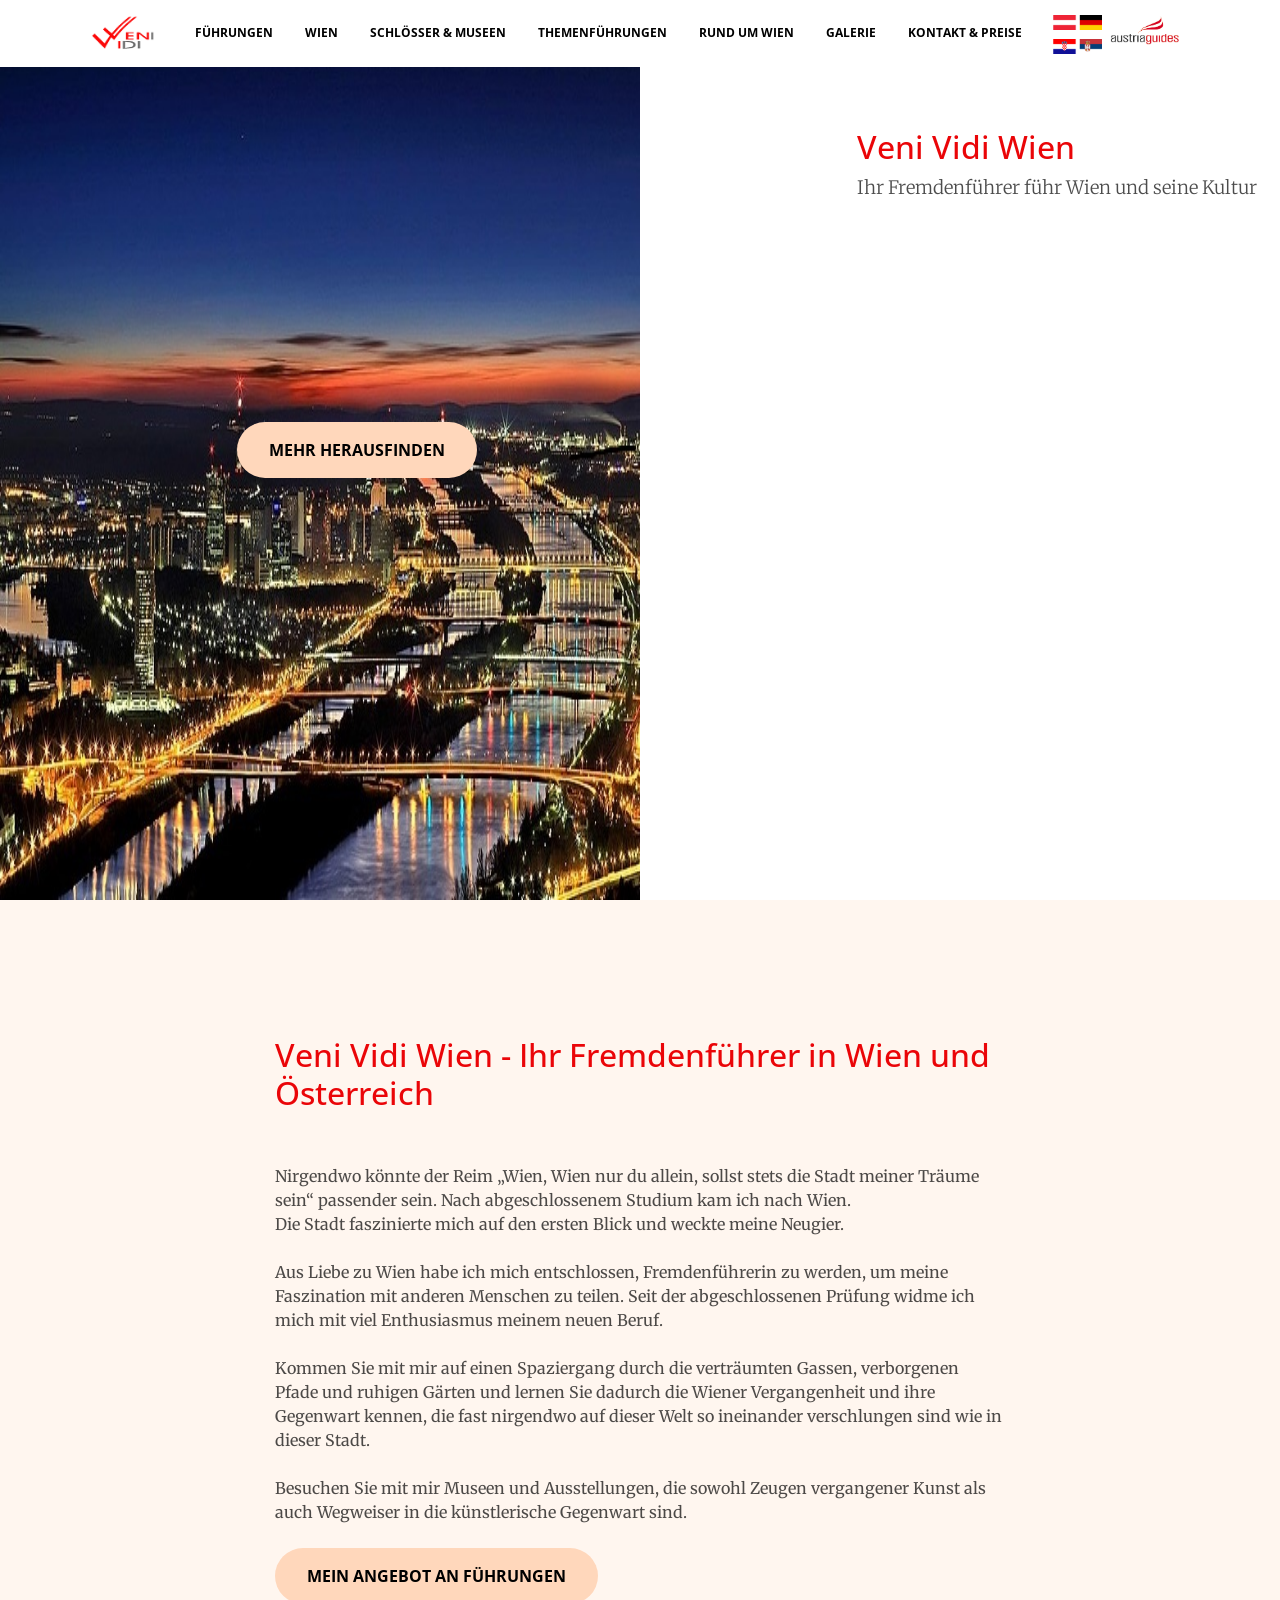
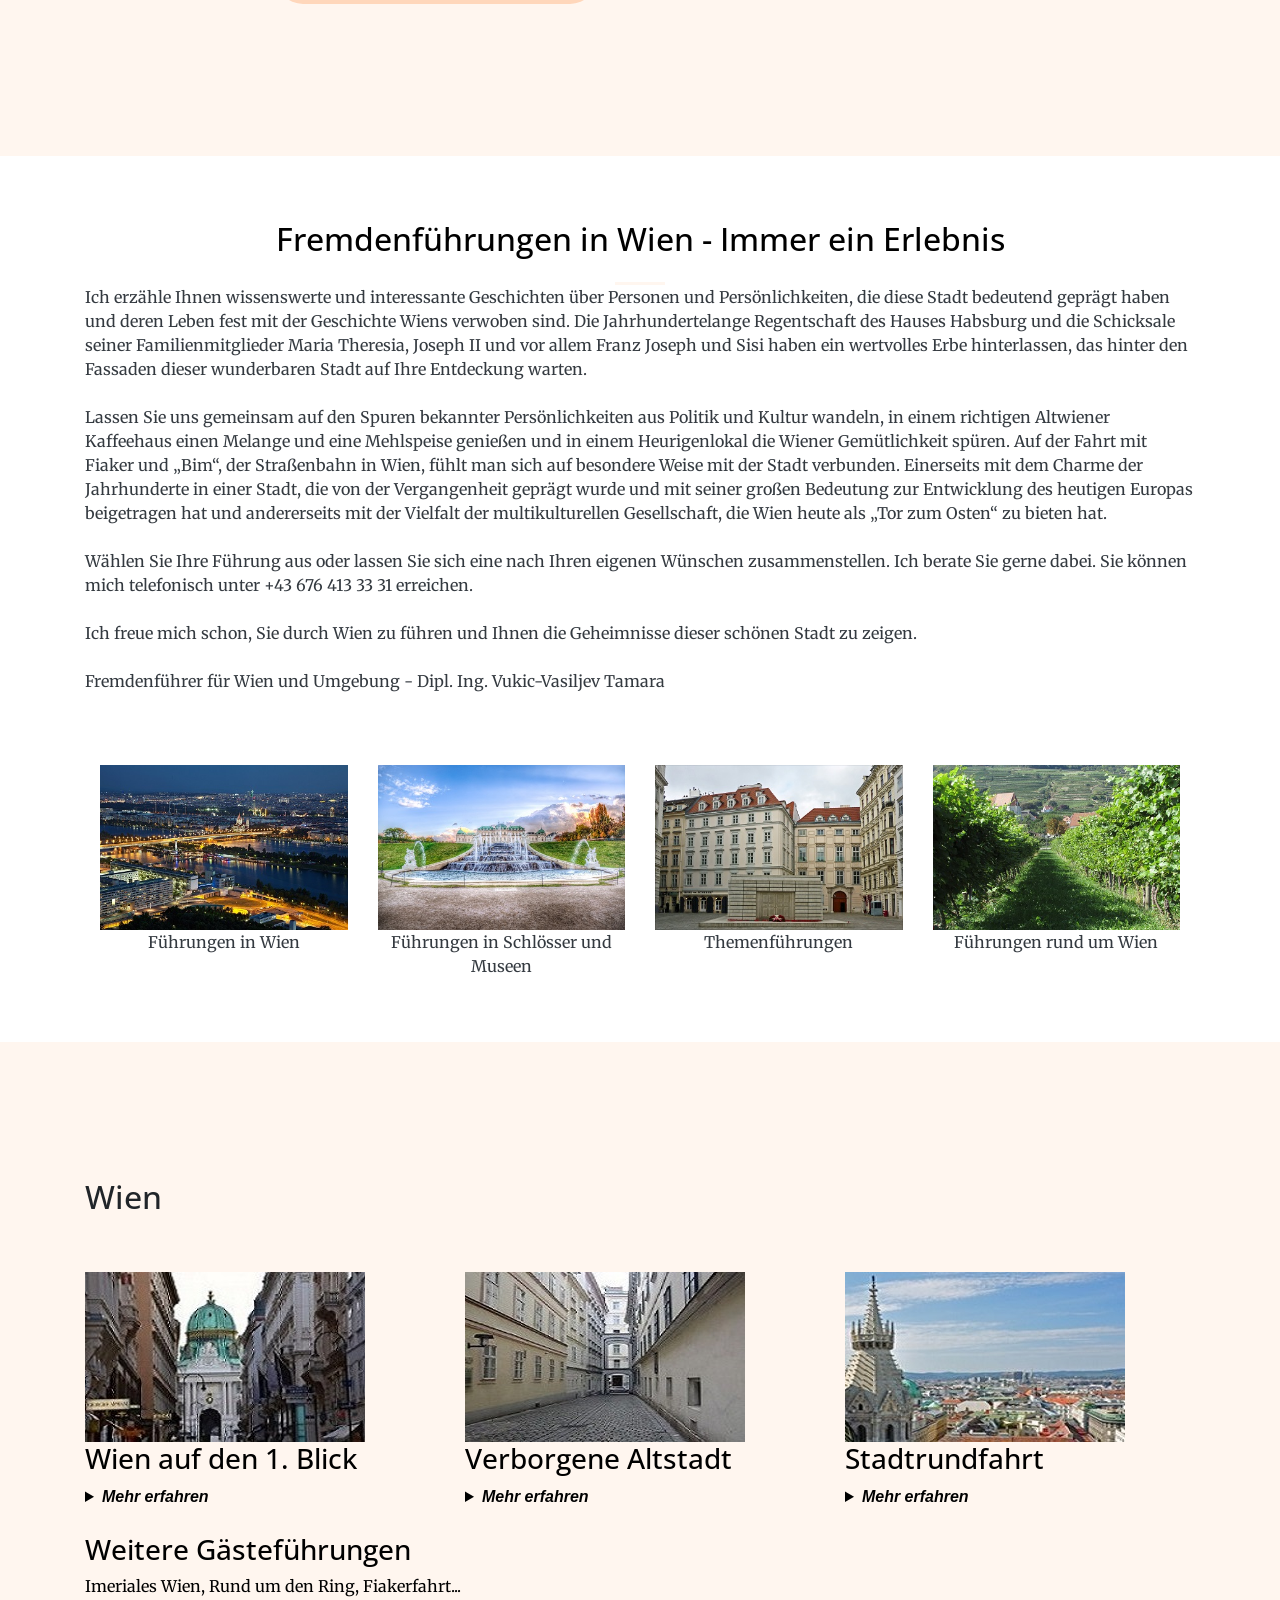
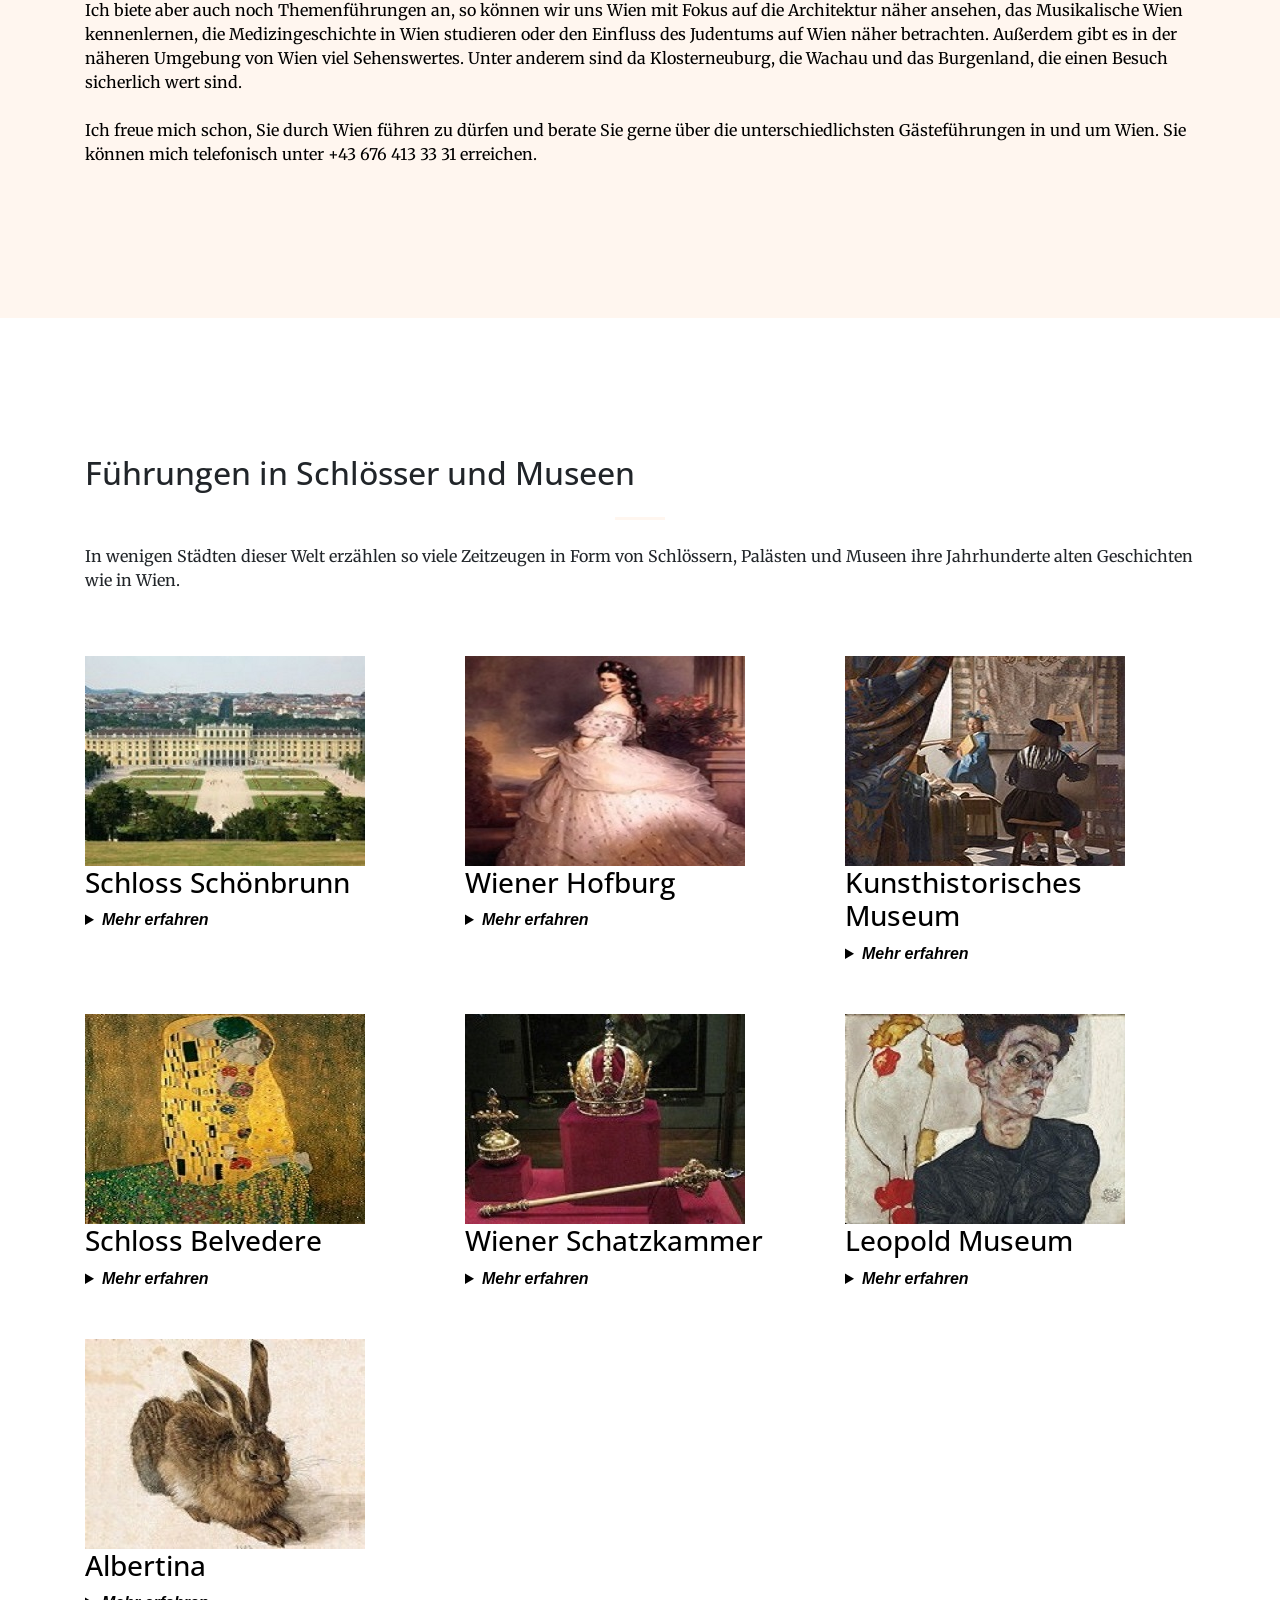
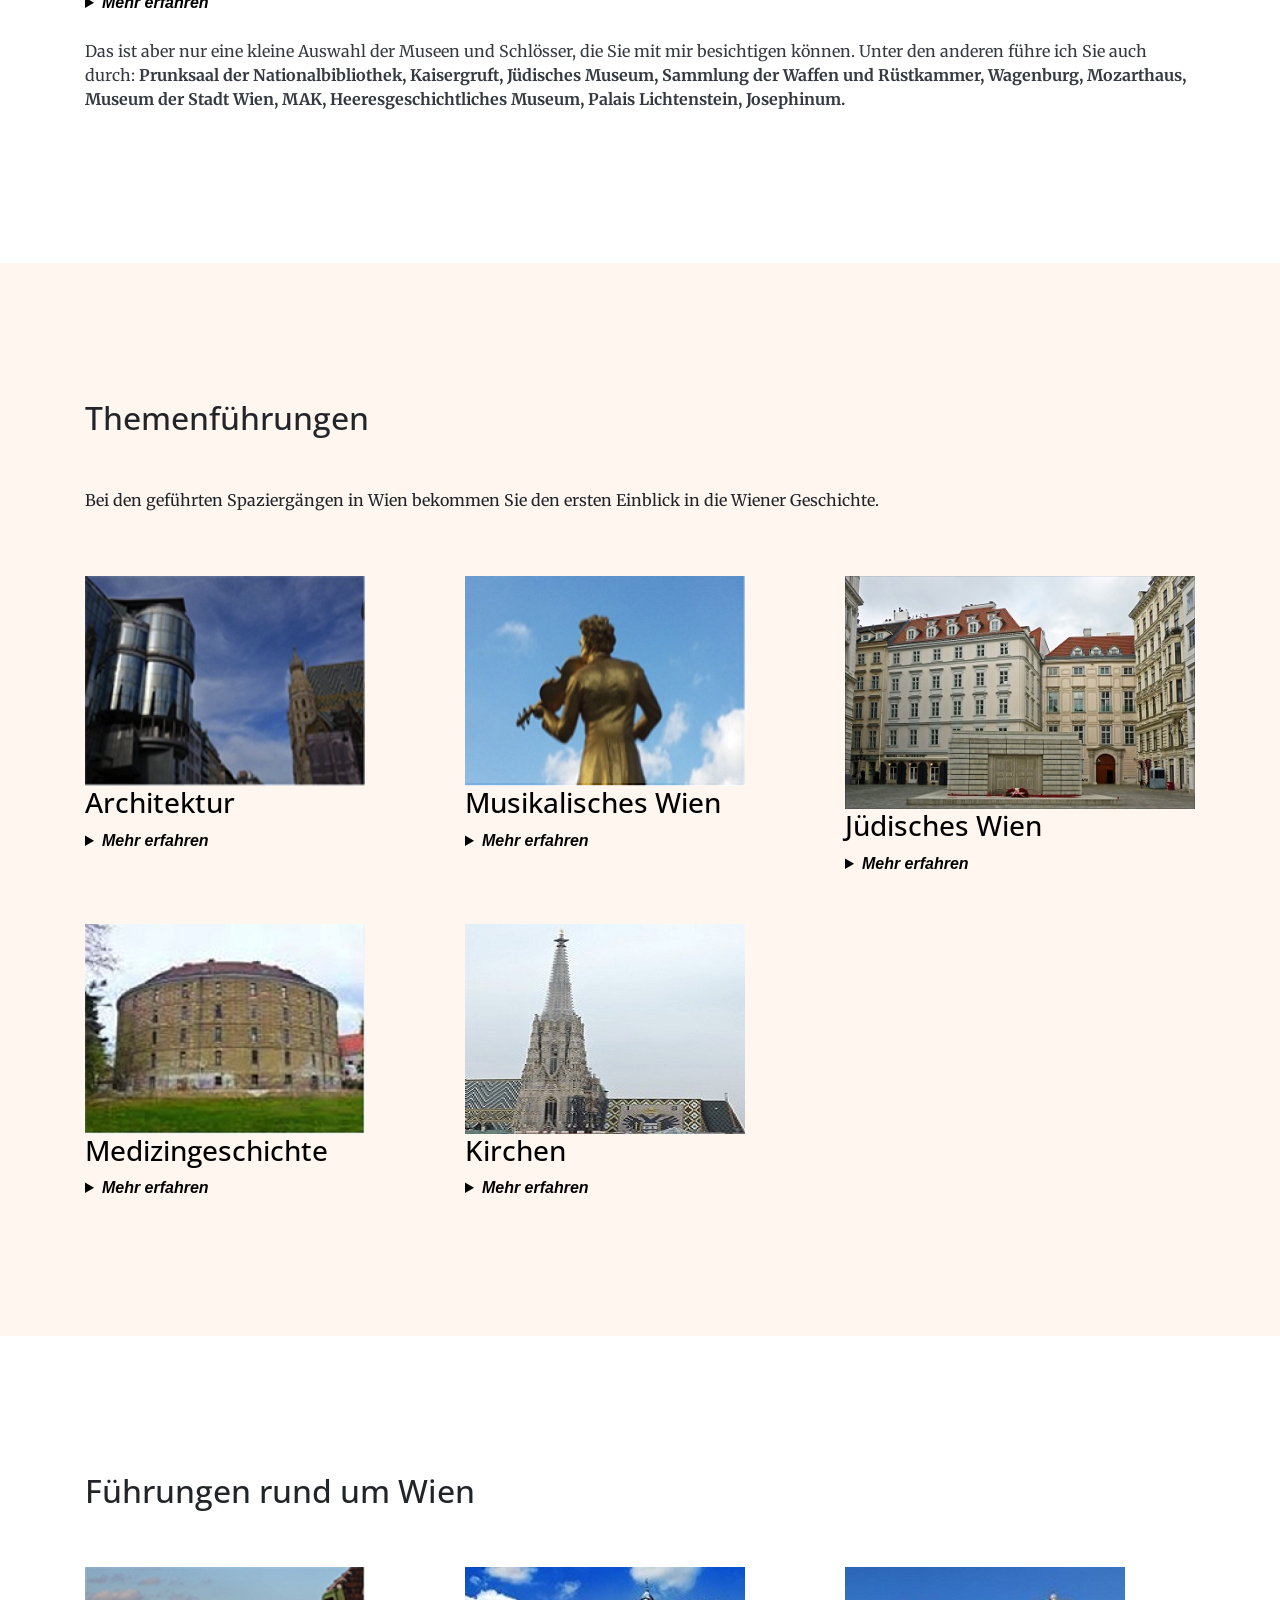
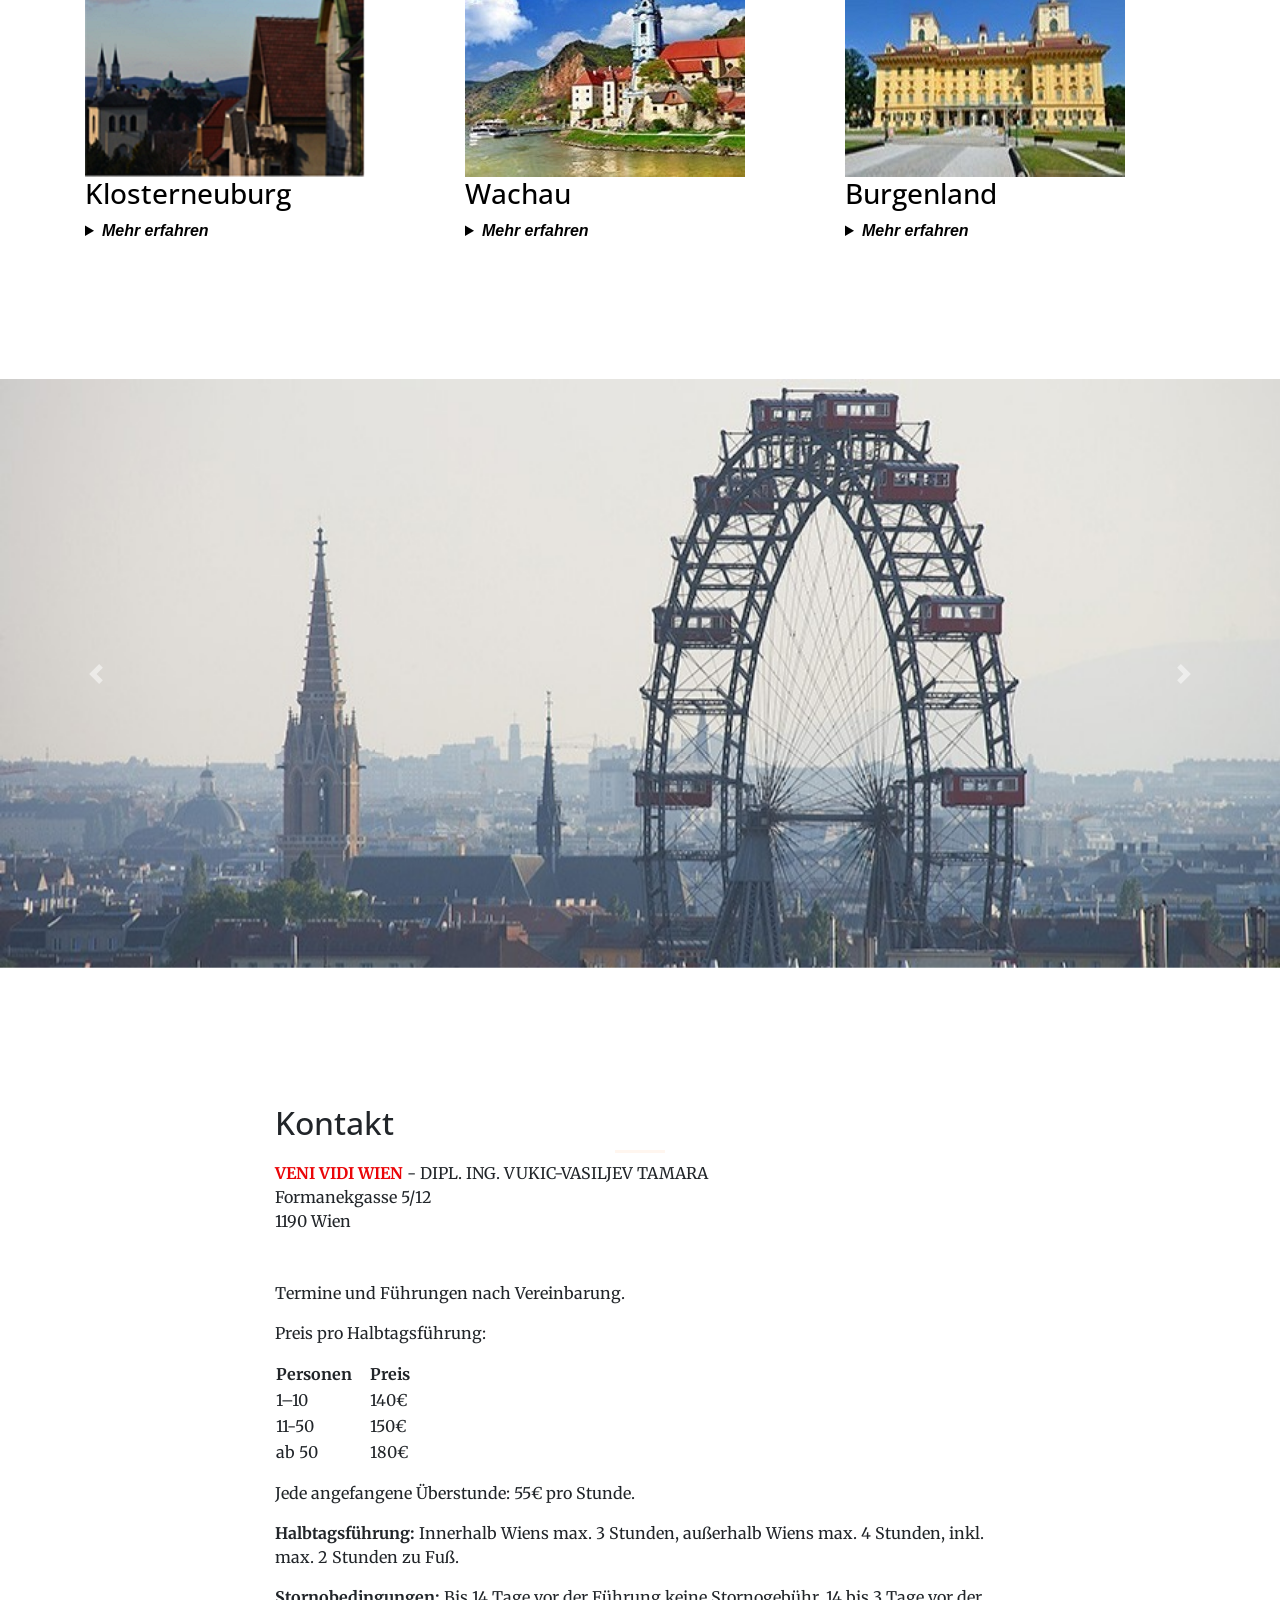
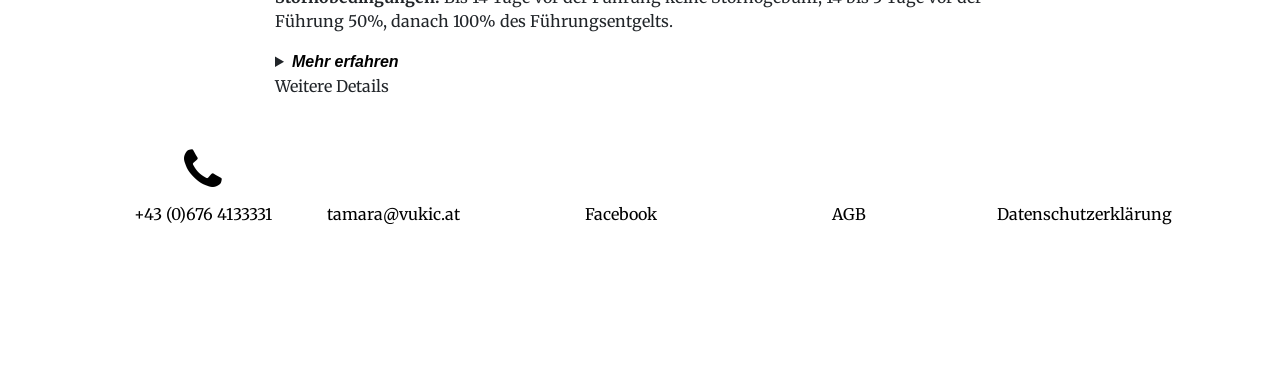
==== commit 4c030053: ":: FEATURE :: Right text added" ====
--- a/index.html
+++ b/index.html
@@ -78,13 +78,14 @@
     <header class="masthead text-center d-flex">
         <div class="container my-auto">
             <div class="row">
-                <div class="col-lg-0">
+                <div class="col-lg-10">
                     <a class="btn btn-primary btn-xl js-scroll-trigger" href="#about">Mehr herausfinden</a>
                 </div>
-                <div class="col-lg-1">
-                    Veni Vidi Wien
-                </div>
-            </div>
+            </div>
+        </div>
+        <div style="float:right;margin-top:8em;width:50%;text-align:left;">
+            <h2 class="section-heading text-strong">Veni Vidi Wien</h2>
+            <p class="text-faded">Ihr Fremdenf&uuml;hrer f&uuml;hr Wien und seine Kultur</p>
         </div>
     </header>
 
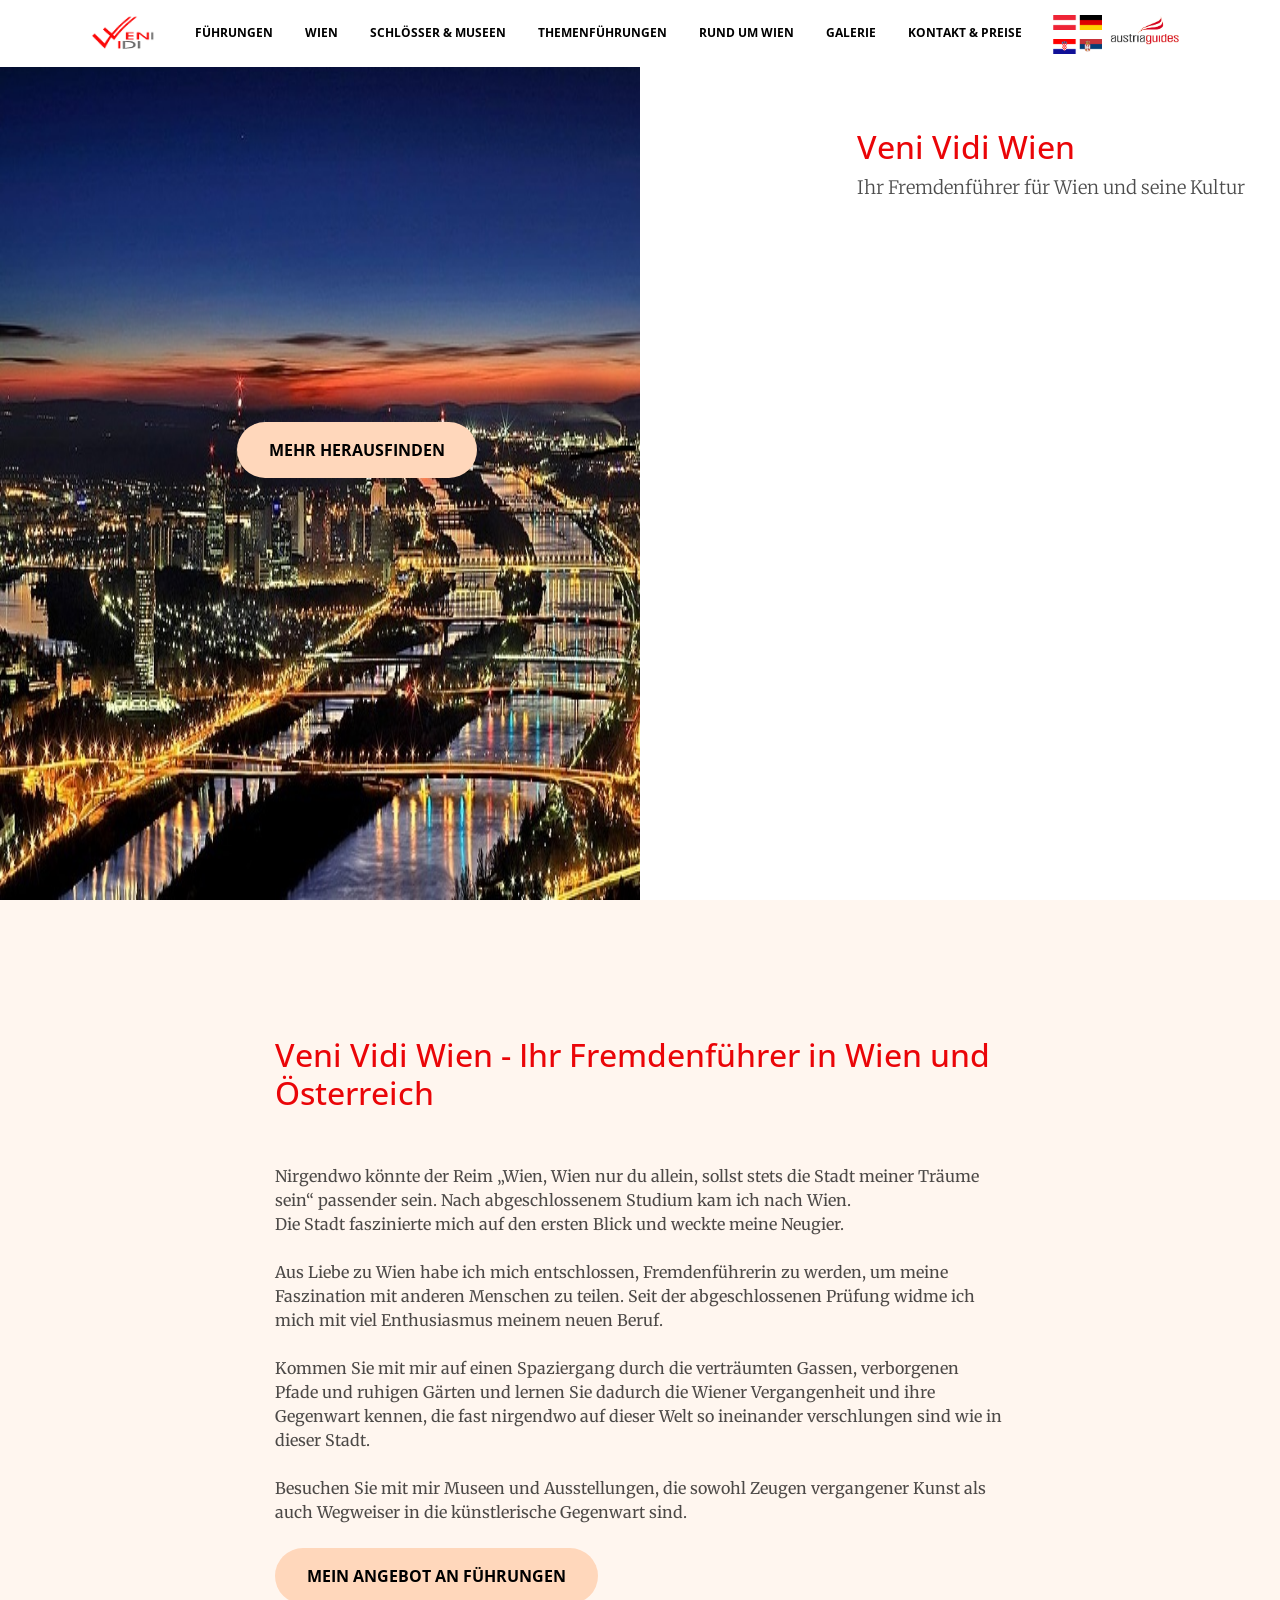
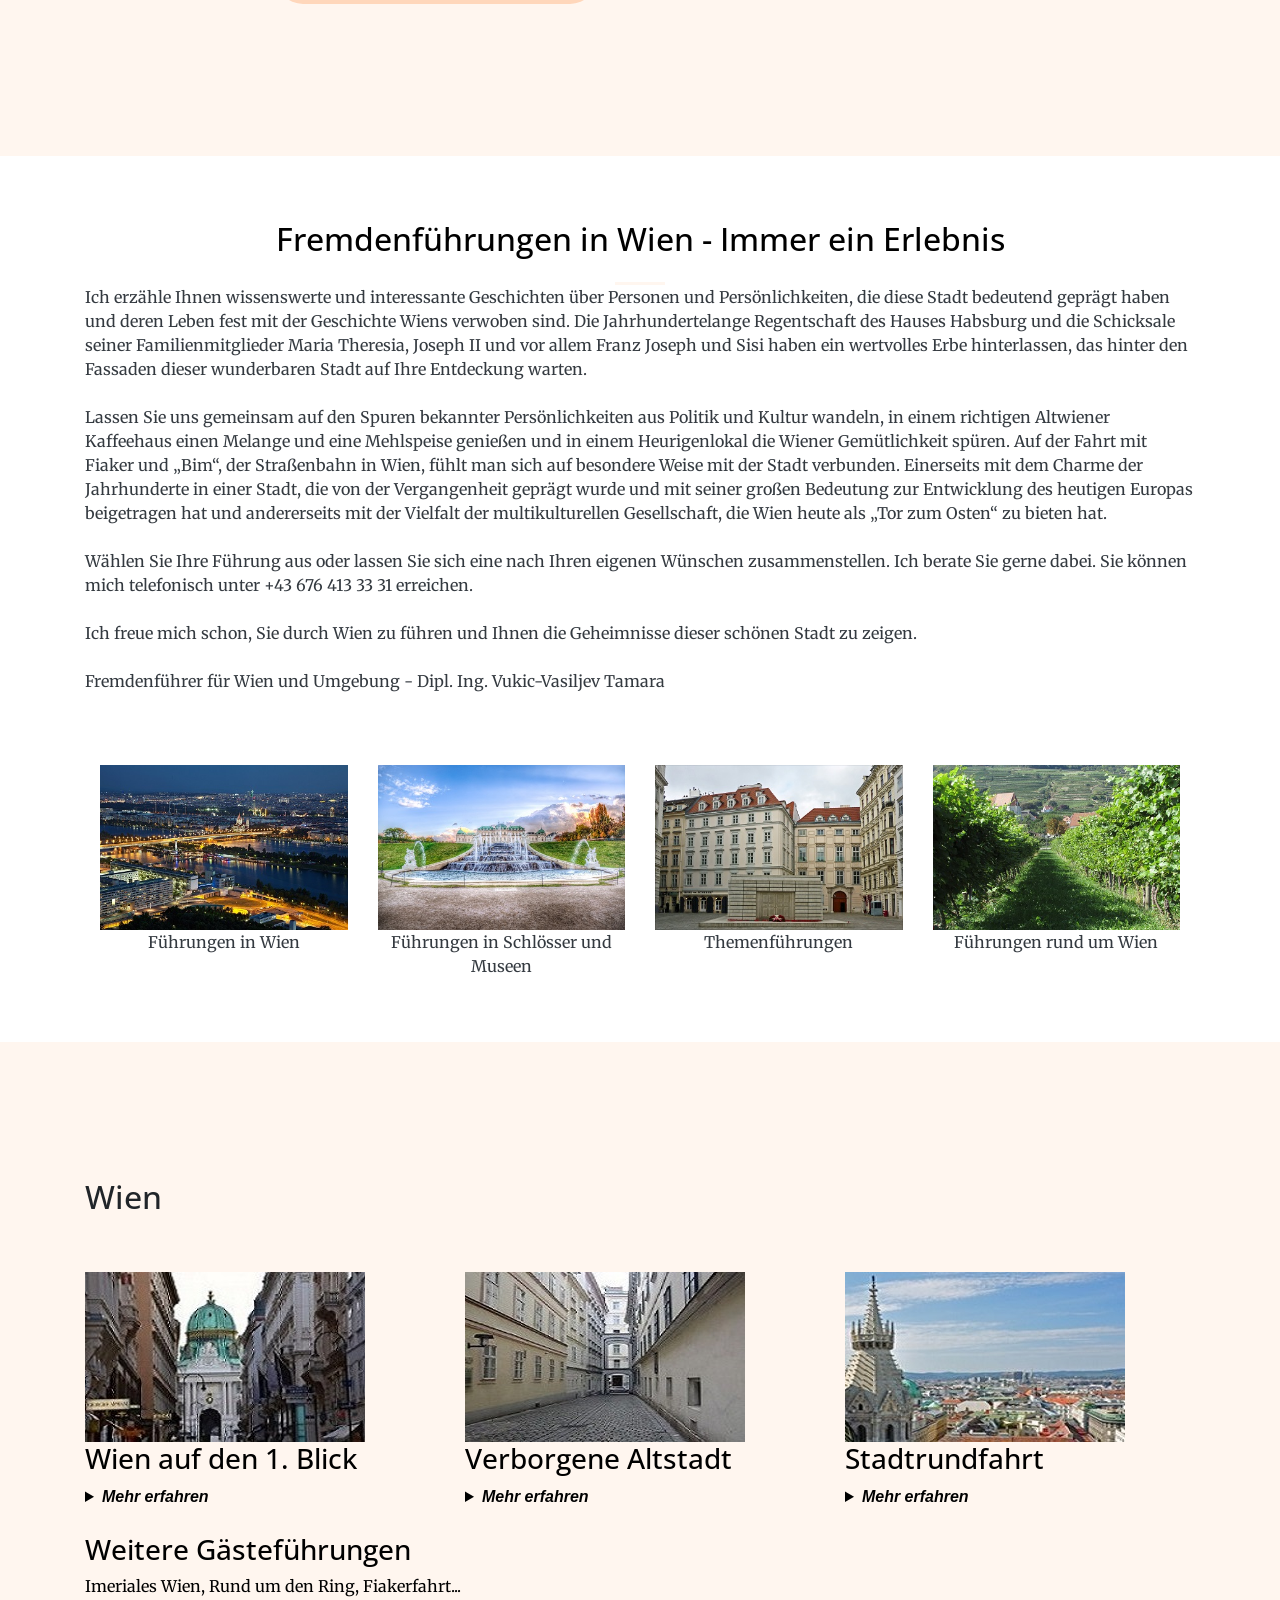
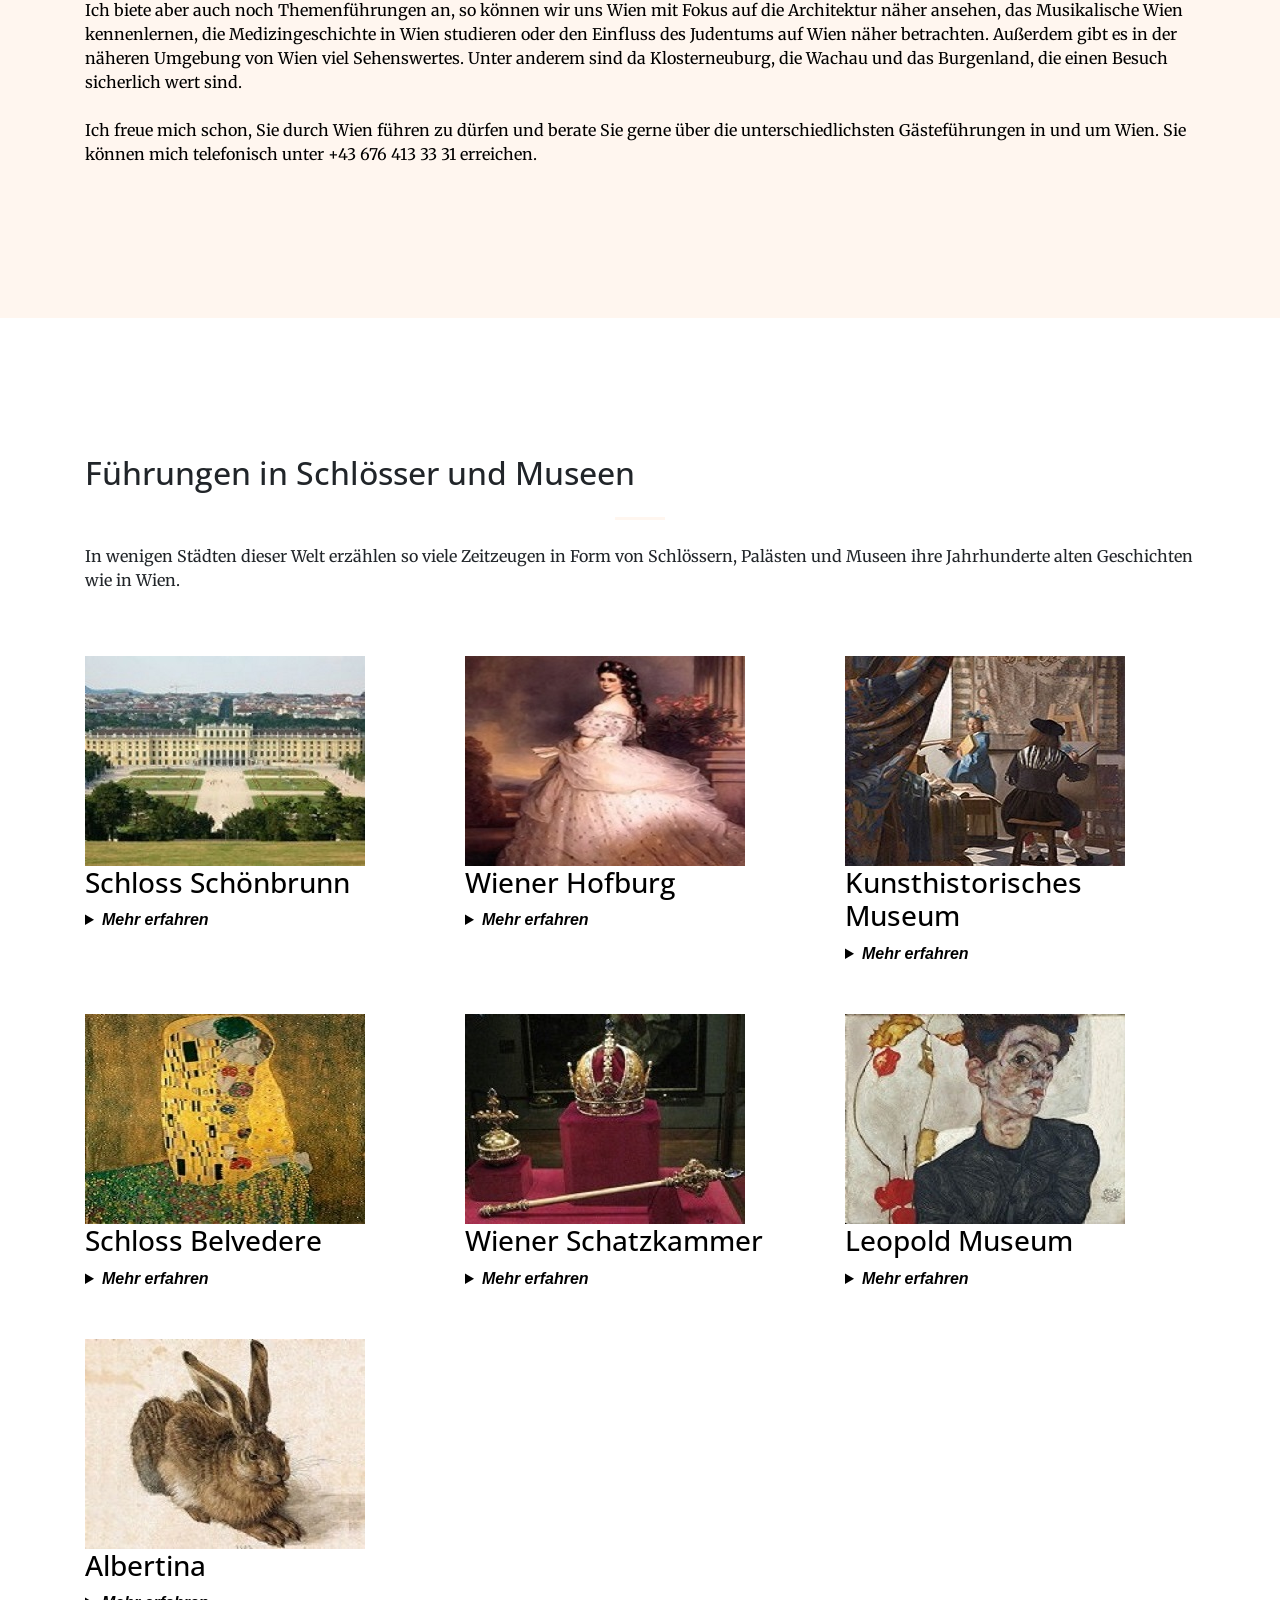
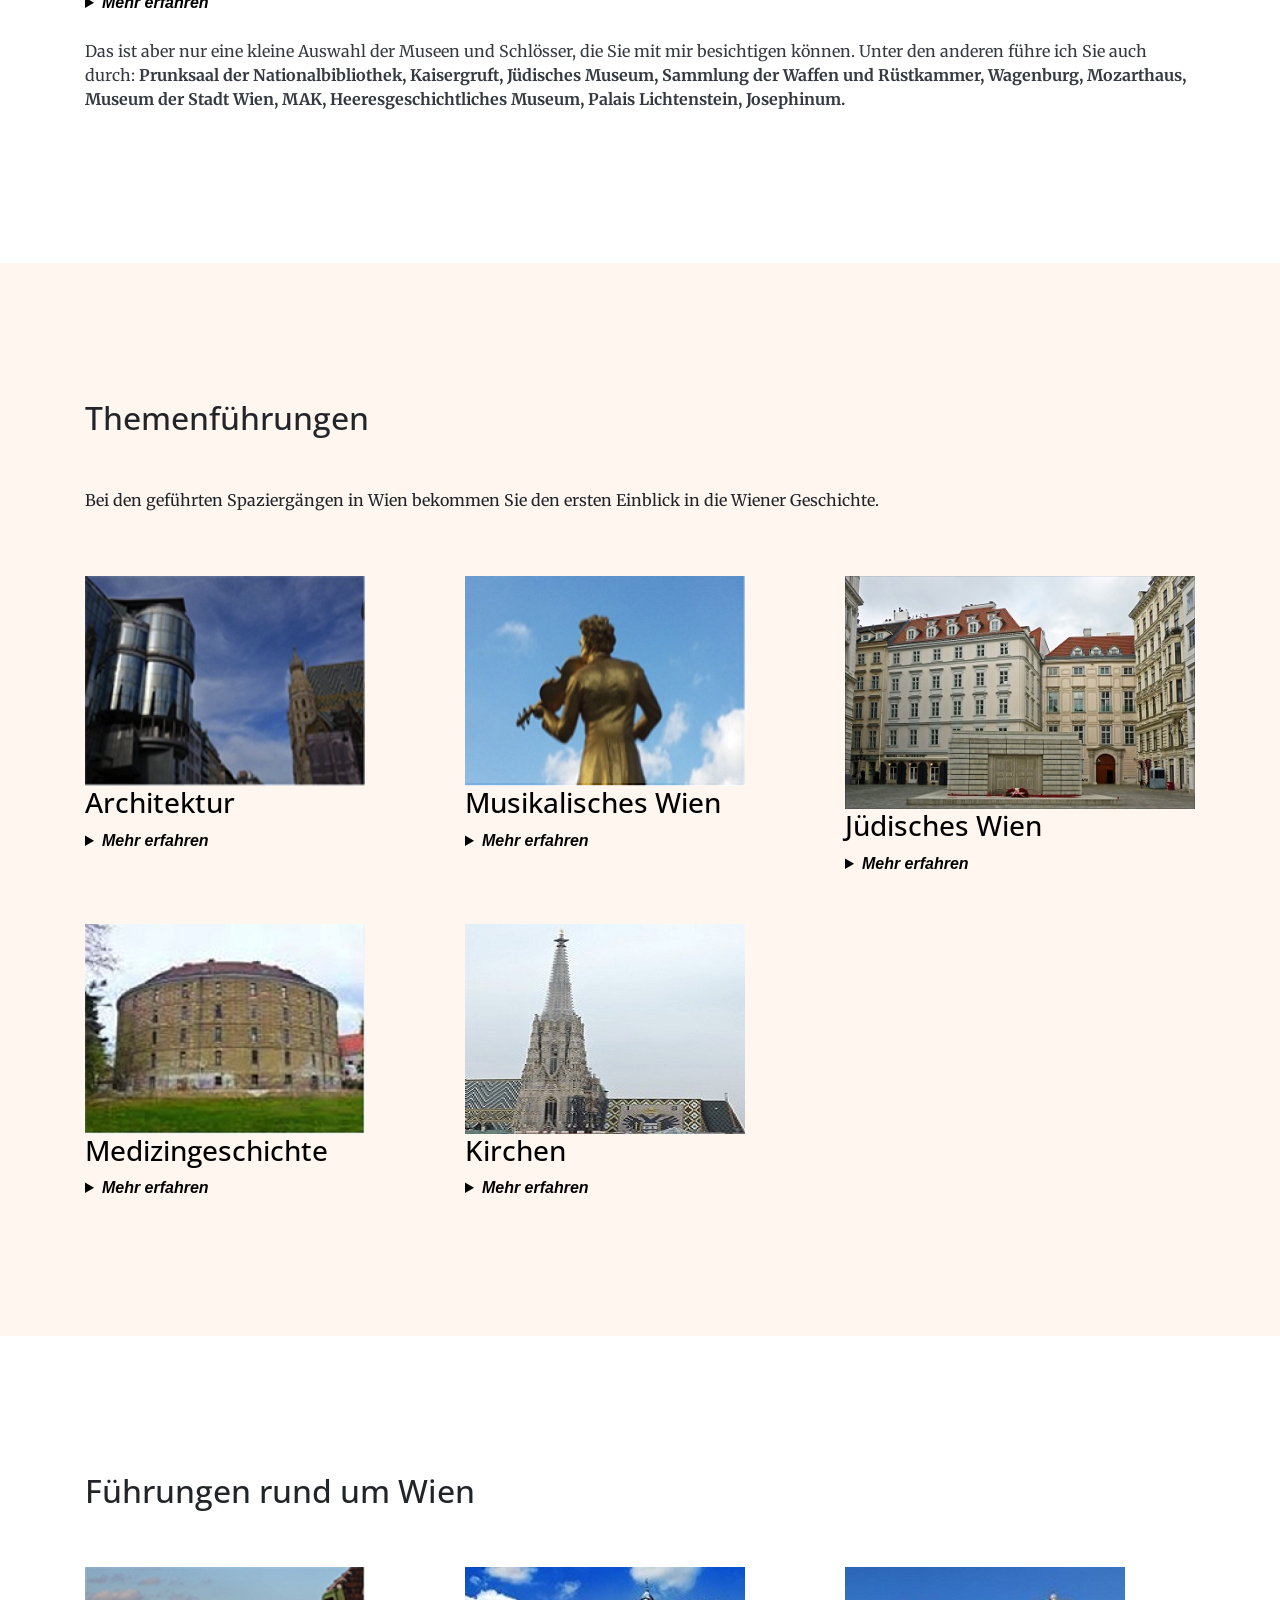
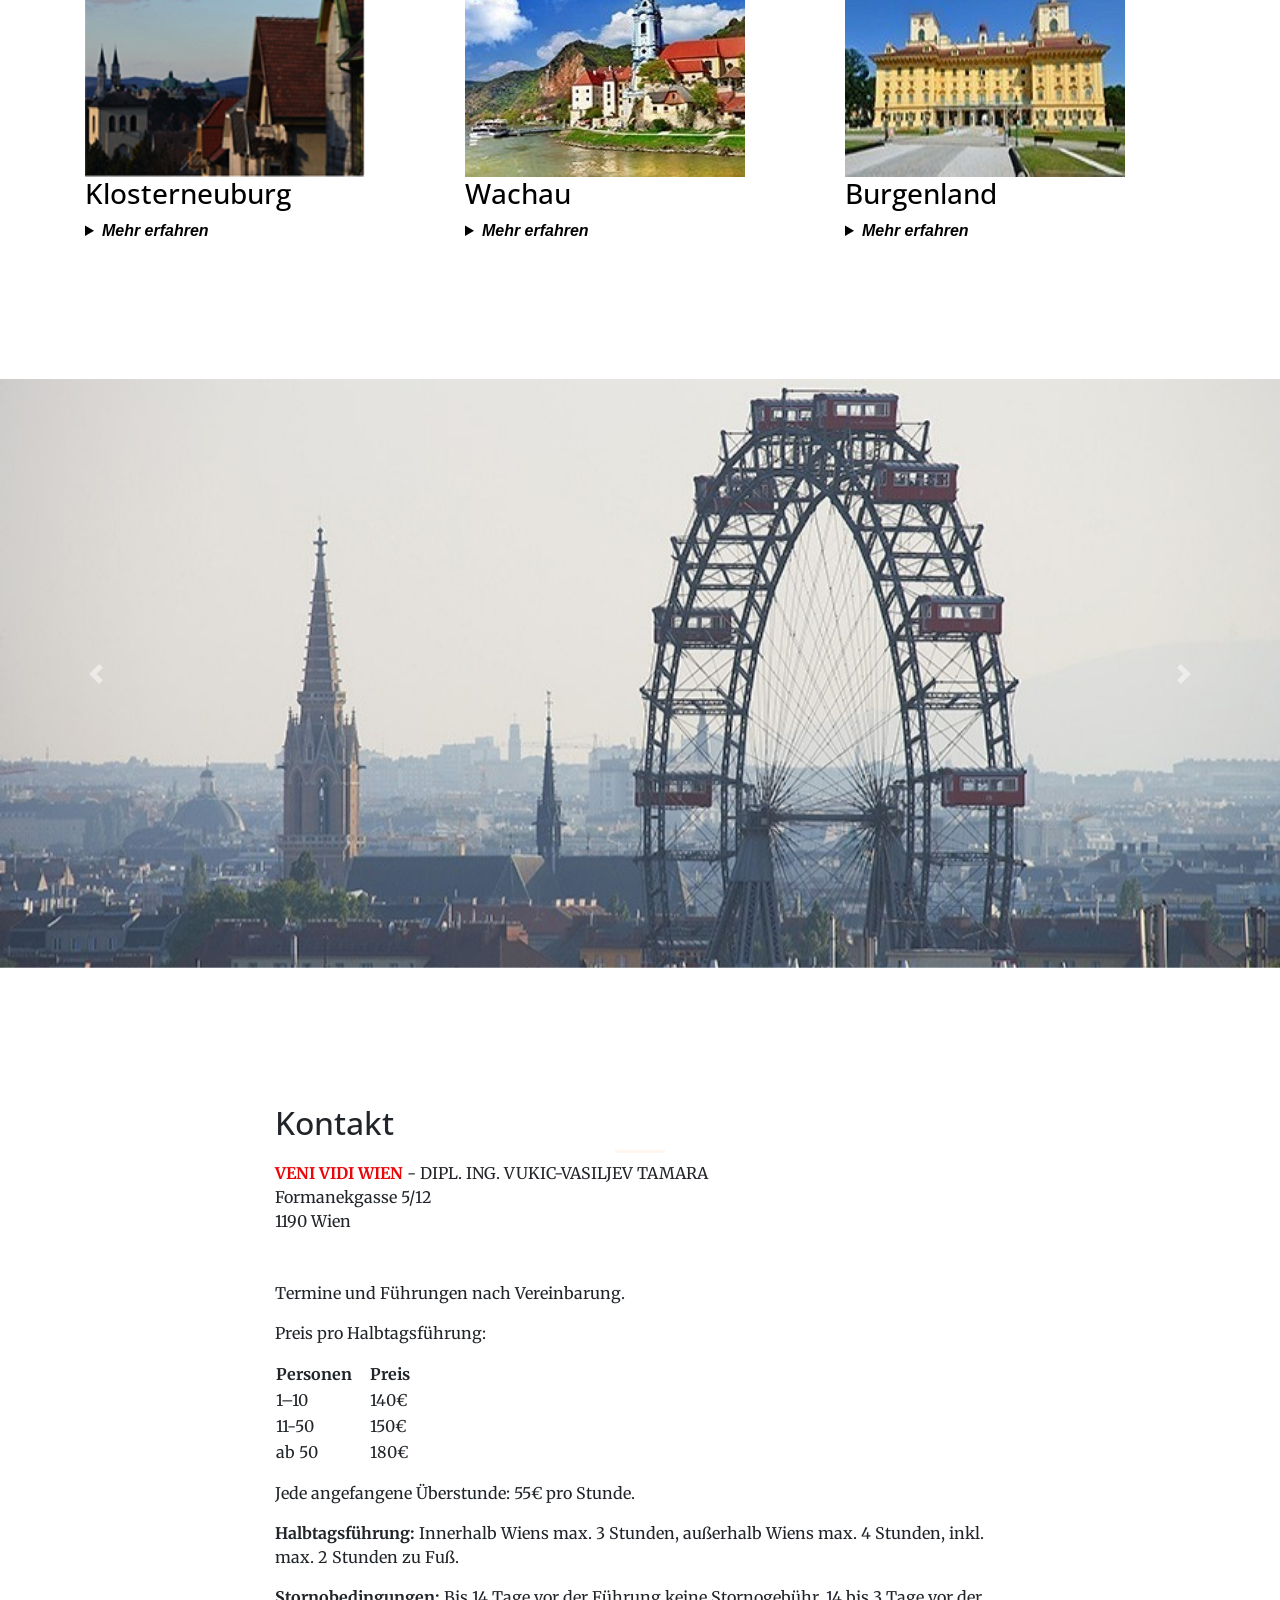
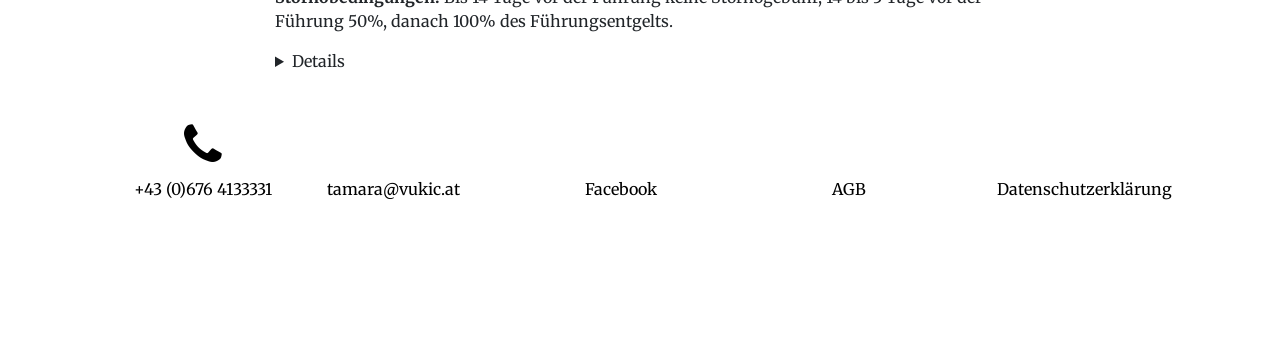
==== commit 254de6e5: ":: TYPO" ====
--- a/index.html
+++ b/index.html
@@ -85,7 +85,7 @@
         </div>
         <div style="float:right;margin-top:8em;width:50%;text-align:left;">
             <h2 class="section-heading text-strong">Veni Vidi Wien</h2>
-            <p class="text-faded">Ihr Fremdenf&uuml;hrer f&uuml;hr Wien und seine Kultur</p>
+            <p class="text-faded">Ihr Fremdenf&uuml;hrer f&uuml;r Wien und seine Kultur</p>
         </div>
     </header>
 
@@ -690,7 +690,6 @@
 
                     <p><b>Stornobedingungen:</b> Bis 14 Tage vor der Führung keine Stornogebühr, 14 bis 3 Tage vor der Führung 50%, danach 100% des Führungsentgelts.</p>
                     <details class="mb-5">
-                        <summary>Weitere Details</summary>
                         <p>Kosten für Bus und Eintrittspreise sind nicht inkludiert! Sollten Sie ein Angebot für einen Reisebus, Minibus oder Limousine wünschen, sind die Guides gerne bereit dieses für Sie einzuholen.</p>
 
                         <p>Für mehrsprachige Führungen mache ich Ihnen gerne ein Angebot.</p>
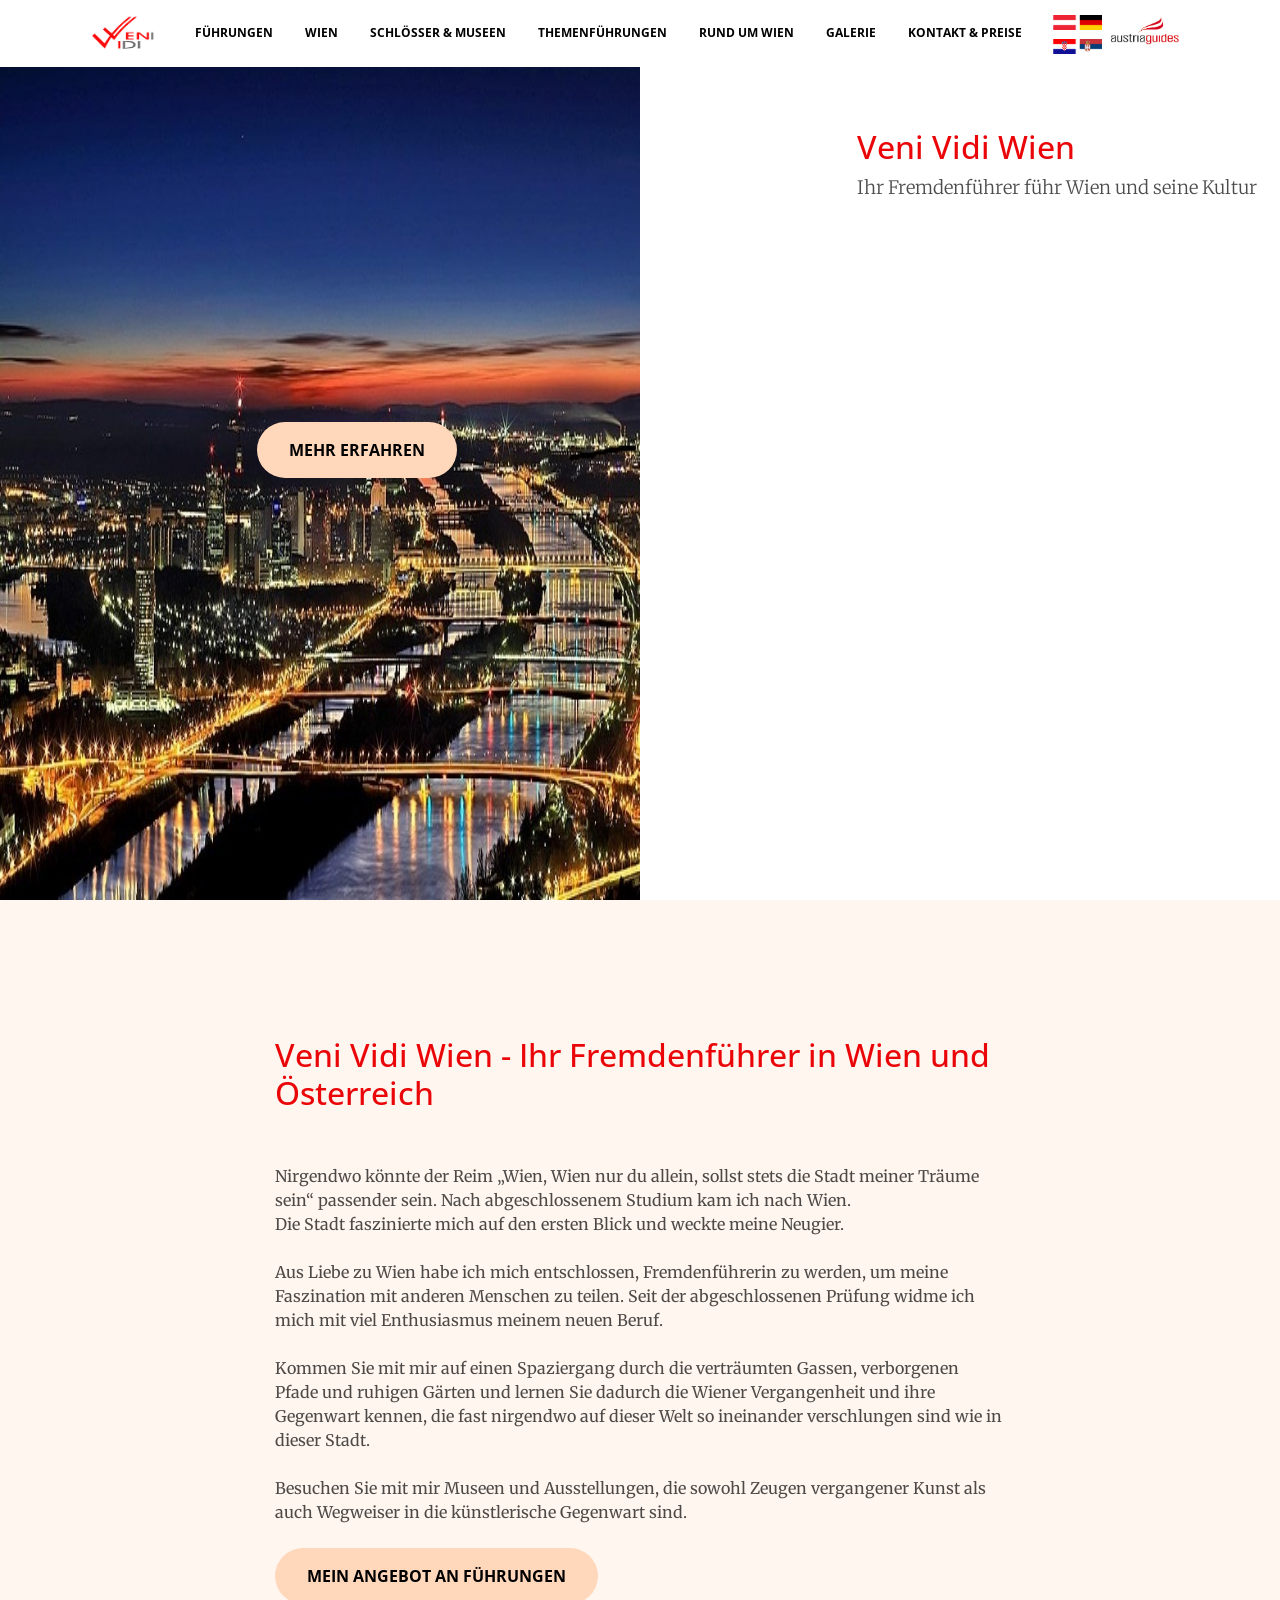
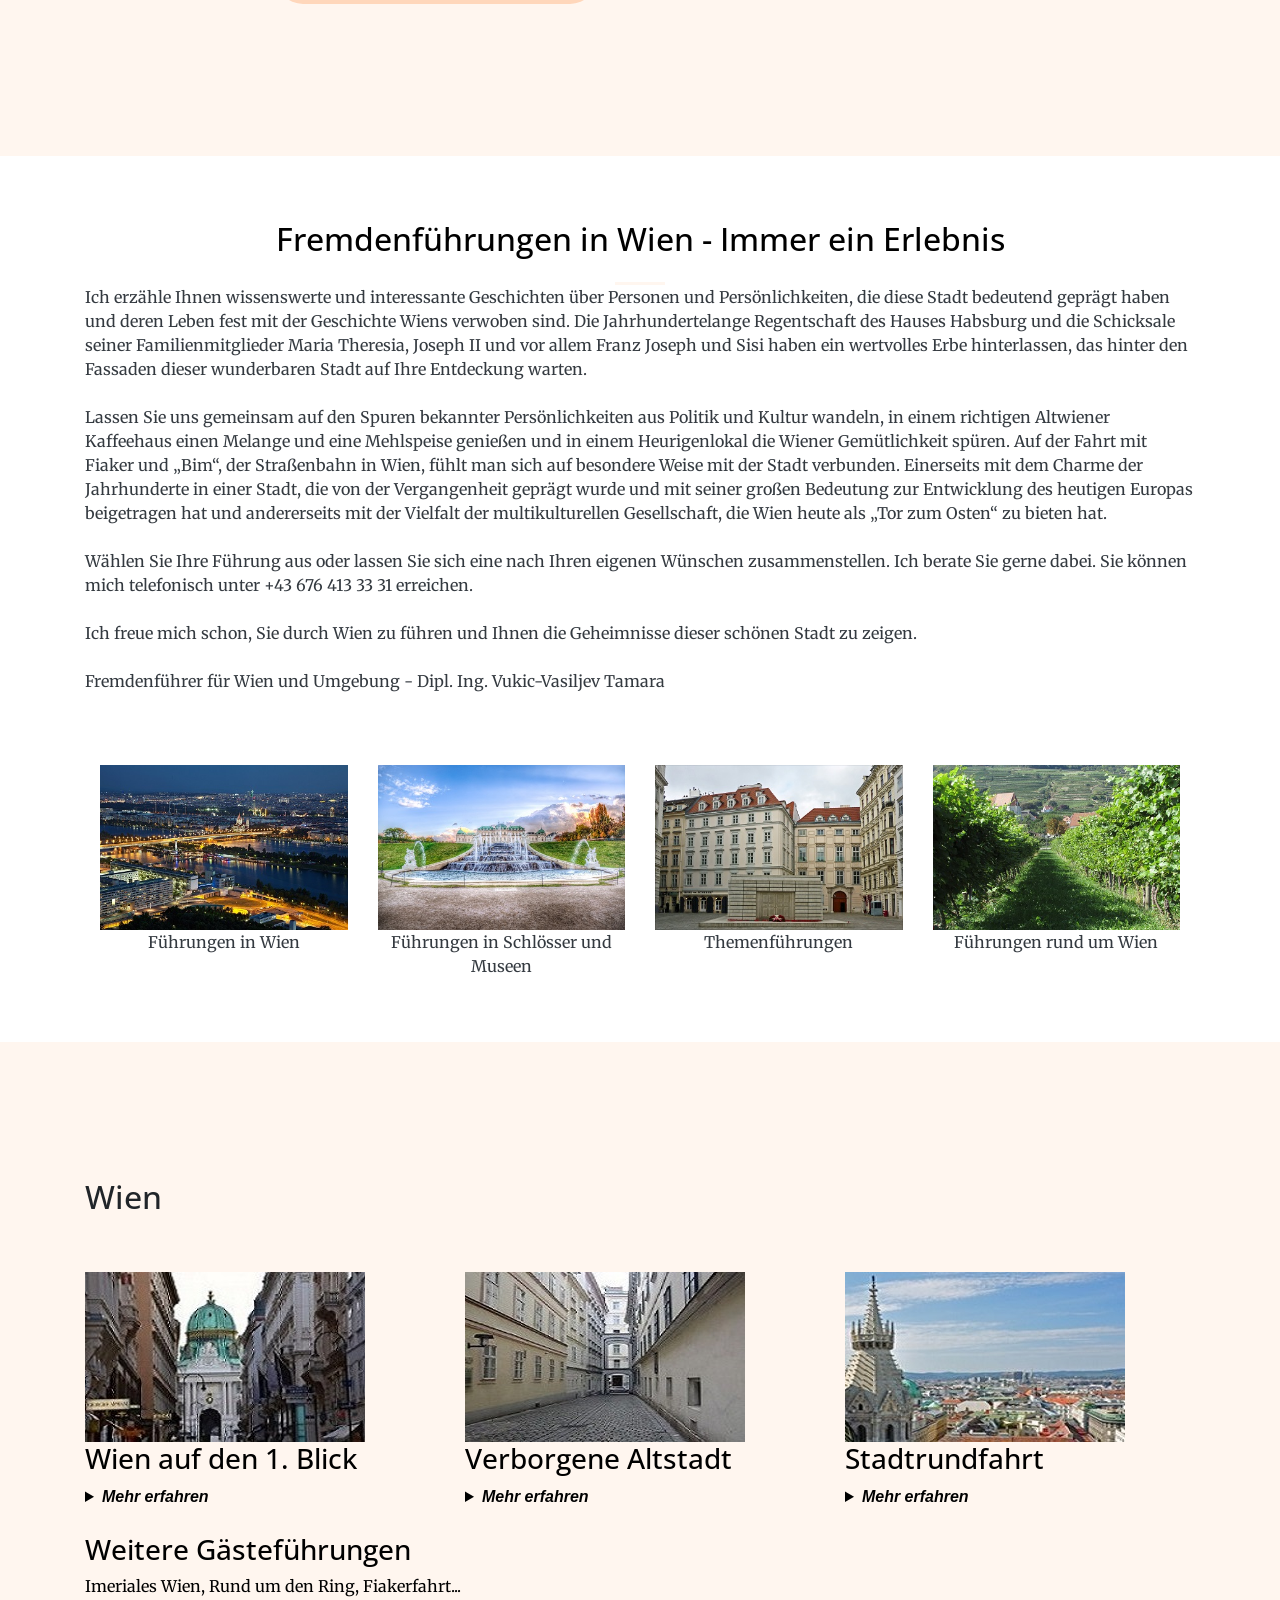
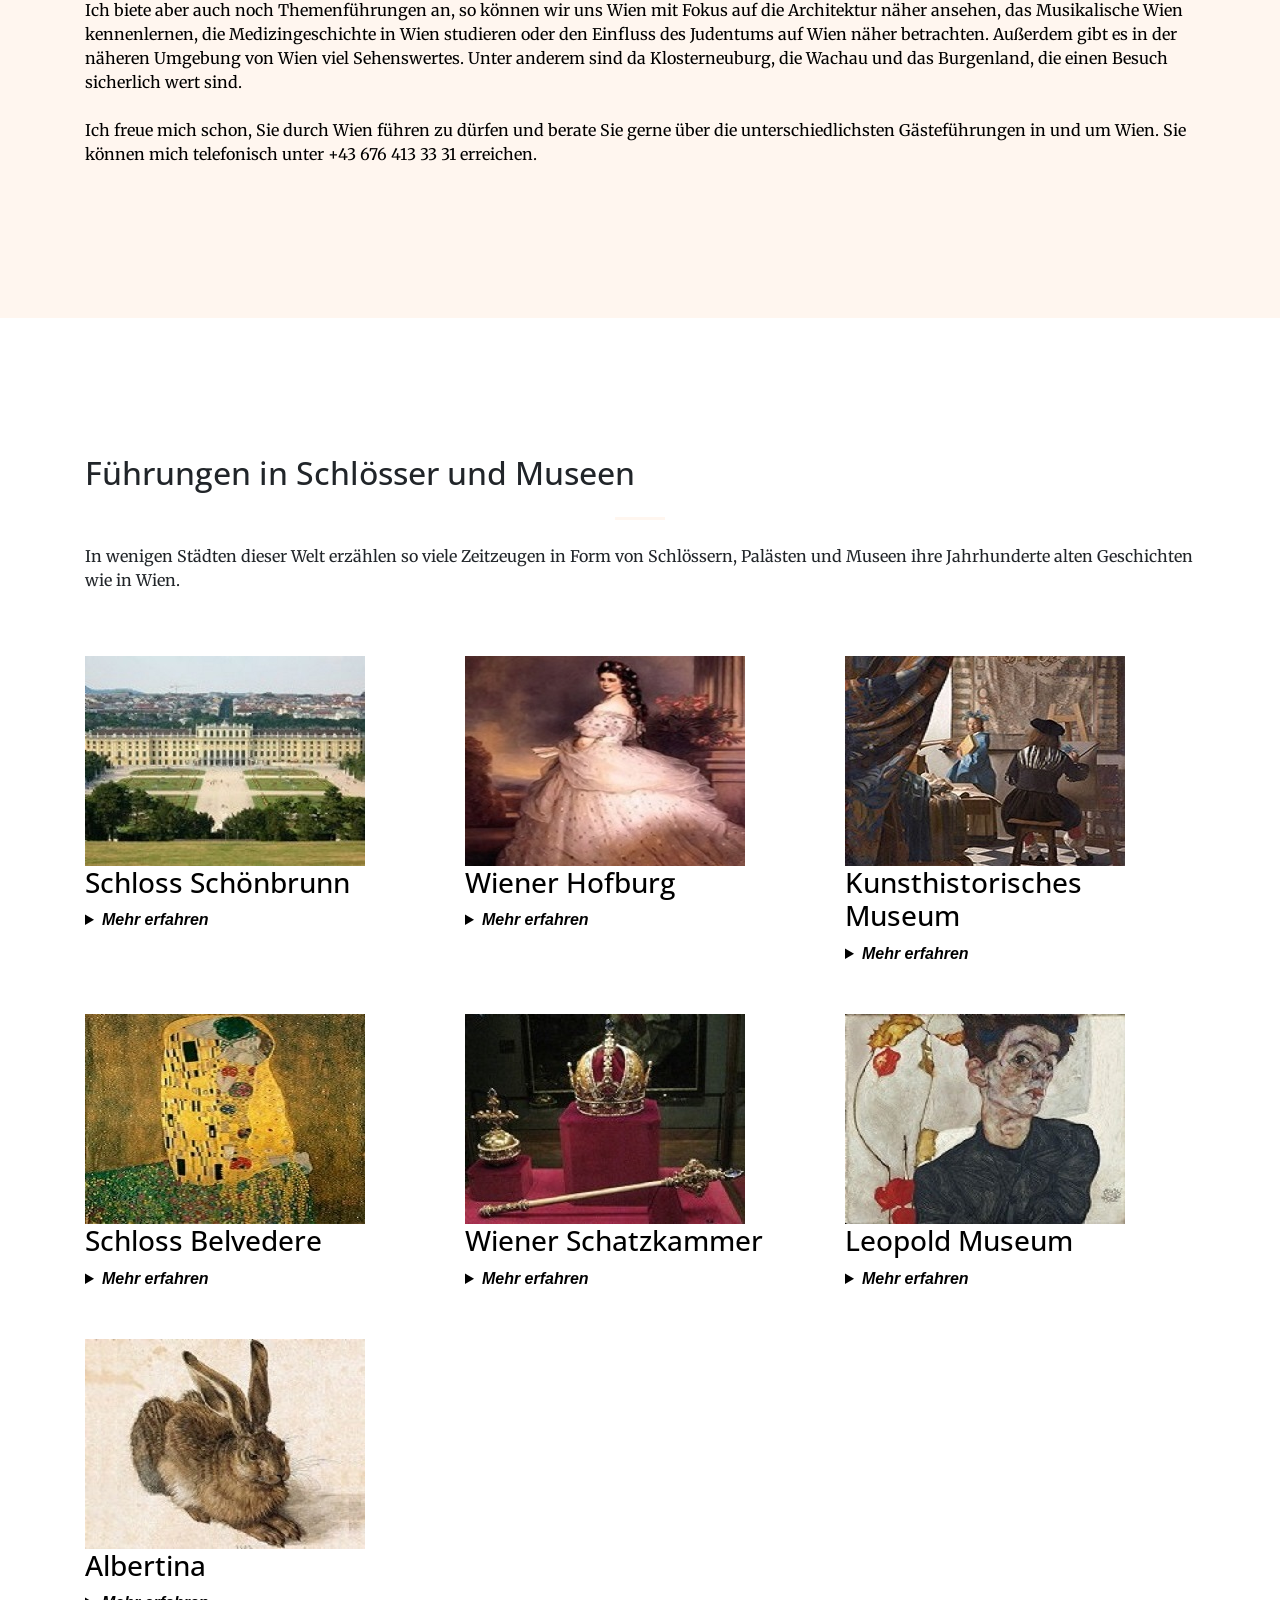
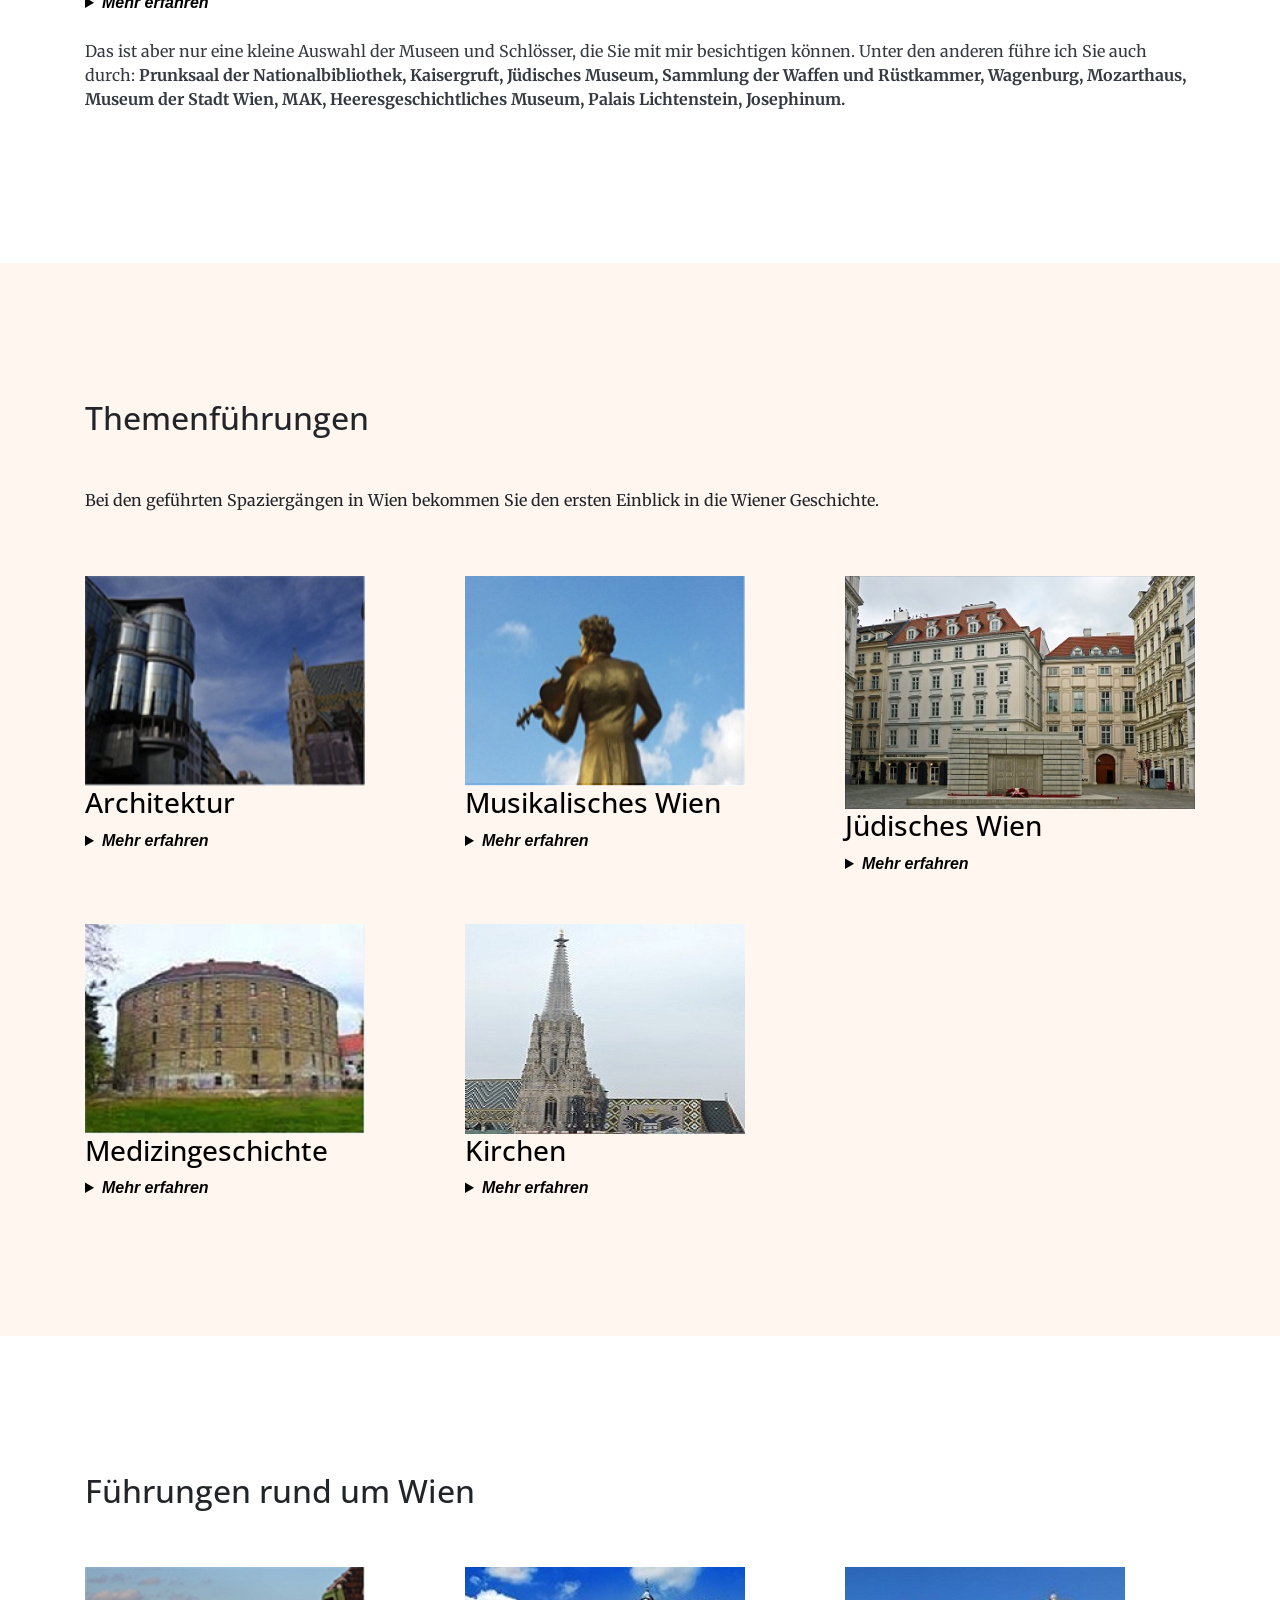
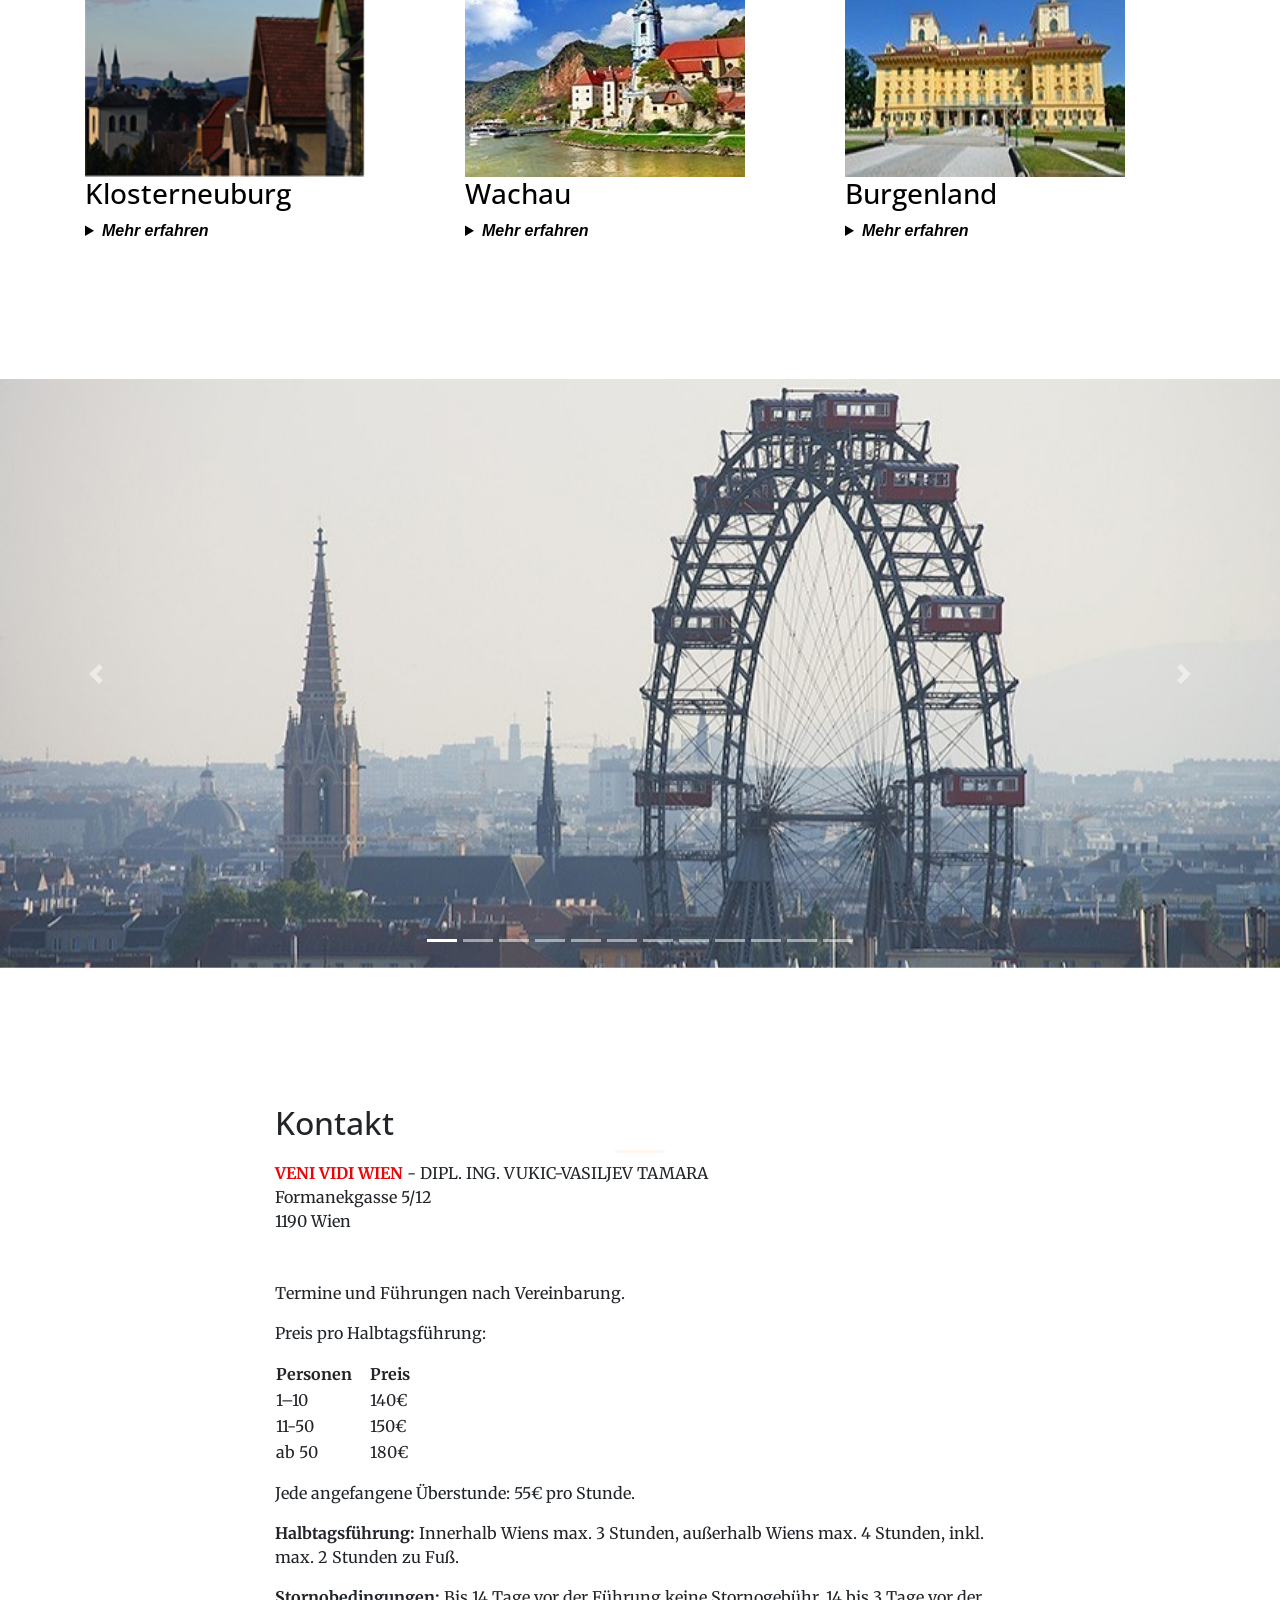
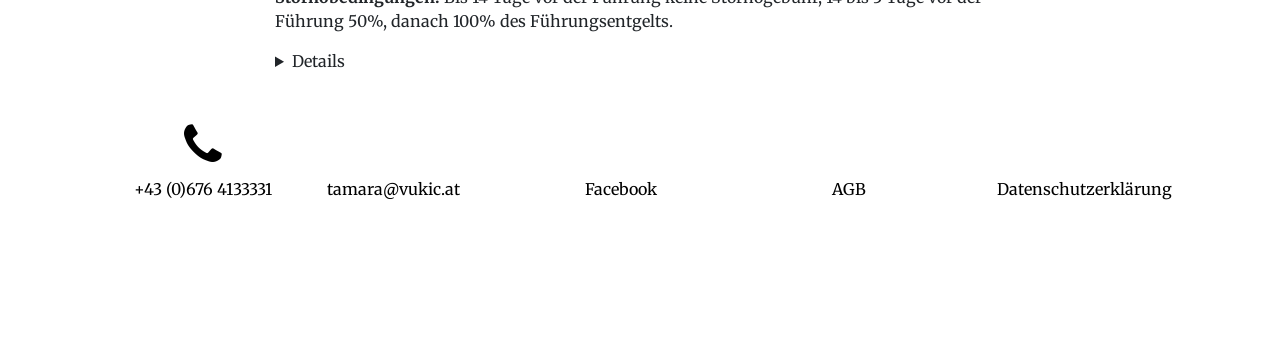
==== commit 187caeca: ":: BUGFIX :: Carousel fixed" ====
--- a/index.html
+++ b/index.html
@@ -79,13 +79,13 @@
         <div class="container my-auto">
             <div class="row">
                 <div class="col-lg-10">
-                    <a class="btn btn-primary btn-xl js-scroll-trigger" href="#about">Mehr herausfinden</a>
+                    <a class="btn btn-primary btn-xl js-scroll-trigger" href="#about">Mehr erfahren</a>
                 </div>
             </div>
         </div>
         <div style="float:right;margin-top:8em;width:50%;text-align:left;">
             <h2 class="section-heading text-strong">Veni Vidi Wien</h2>
-            <p class="text-faded">Ihr Fremdenf&uuml;hrer f&uuml;r Wien und seine Kultur</p>
+            <p class="text-faded">Ihr Fremdenf&uuml;hrer f&uuml;hr Wien und seine Kultur</p>
         </div>
     </header>
 
@@ -497,6 +497,20 @@
     <section class="p-0" id="gallery">
         <div class="container-fluid p-0">
             <div id="carouselExampleControls" class="carousel slide" data-ride="carousel">
+                <ol class="carousel-indicators">
+                    <li data-target="#carouselExampleIndicators" data-slide-to="0" class="active"></li>
+                    <li data-target="#carouselExampleIndicators" data-slide-to="1"></li>
+                    <li data-target="#carouselExampleIndicators" data-slide-to="2"></li>
+                    <li data-target="#carouselExampleIndicators" data-slide-to="3"></li>
+                    <li data-target="#carouselExampleIndicators" data-slide-to="4"></li>
+                    <li data-target="#carouselExampleIndicators" data-slide-to="5"></li>
+                    <li data-target="#carouselExampleIndicators" data-slide-to="6"></li>
+                    <li data-target="#carouselExampleIndicators" data-slide-to="7"></li>
+                    <li data-target="#carouselExampleIndicators" data-slide-to="8"></li>
+                    <li data-target="#carouselExampleIndicators" data-slide-to="9"></li>
+                    <li data-target="#carouselExampleIndicators" data-slide-to="10"></li>
+                    <li data-target="#carouselExampleIndicators" data-slide-to="11"></li>
+                </ol>
                 <div class="carousel-inner">
                     <div class="carousel-item active">
                         <img class="d-block w-100" src="img/galery/2.jpg" alt="Riesenrad">
@@ -517,13 +531,13 @@
                         <img class="d-block w-100" src="img/galery/7.jpg" alt="K&aml;rntnerstrasse">
                     </div>
                     <div class="carousel-item">
-                        <img class="d-block w-100" src="img/galery/8.jpg" alt="">
+                        <img class="d-block w-100" src="img/galery/8.jpg" alt="Peterskirche">
                     </div>
                     <div class="carousel-item">
                         <img class="d-block w-100" src="img/galery/9.jpg" alt="Haas-Haus">
                     </div>
                     <div class="carousel-item">
-                        <img class="d-block w-100" src="img/galery/10.jpg" alt="">
+                        <img class="d-block w-100" src="img/galery/10.jpg" alt="Neuer Markt">
                     </div>
                     <div class="carousel-item">
                         <img class="d-block w-100" src="img/galery/11.jpg" alt="Stephansdom">
